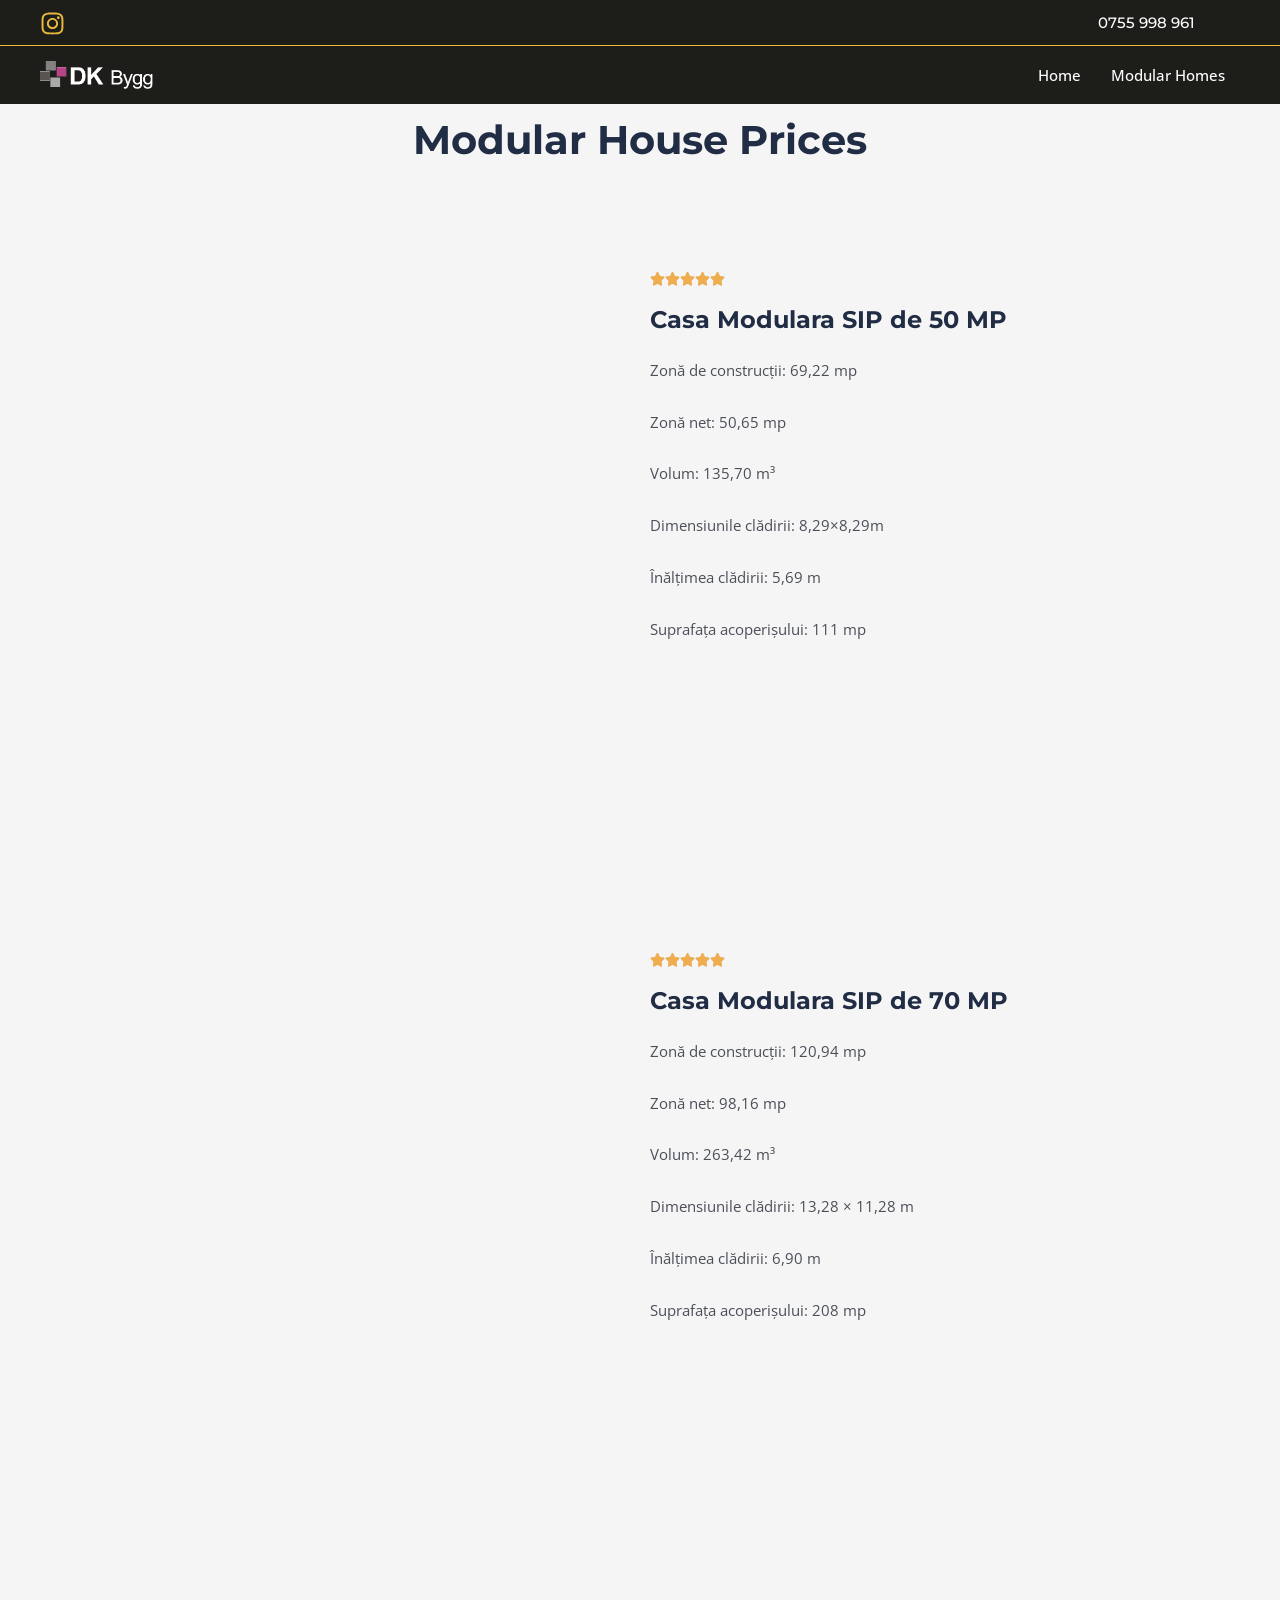
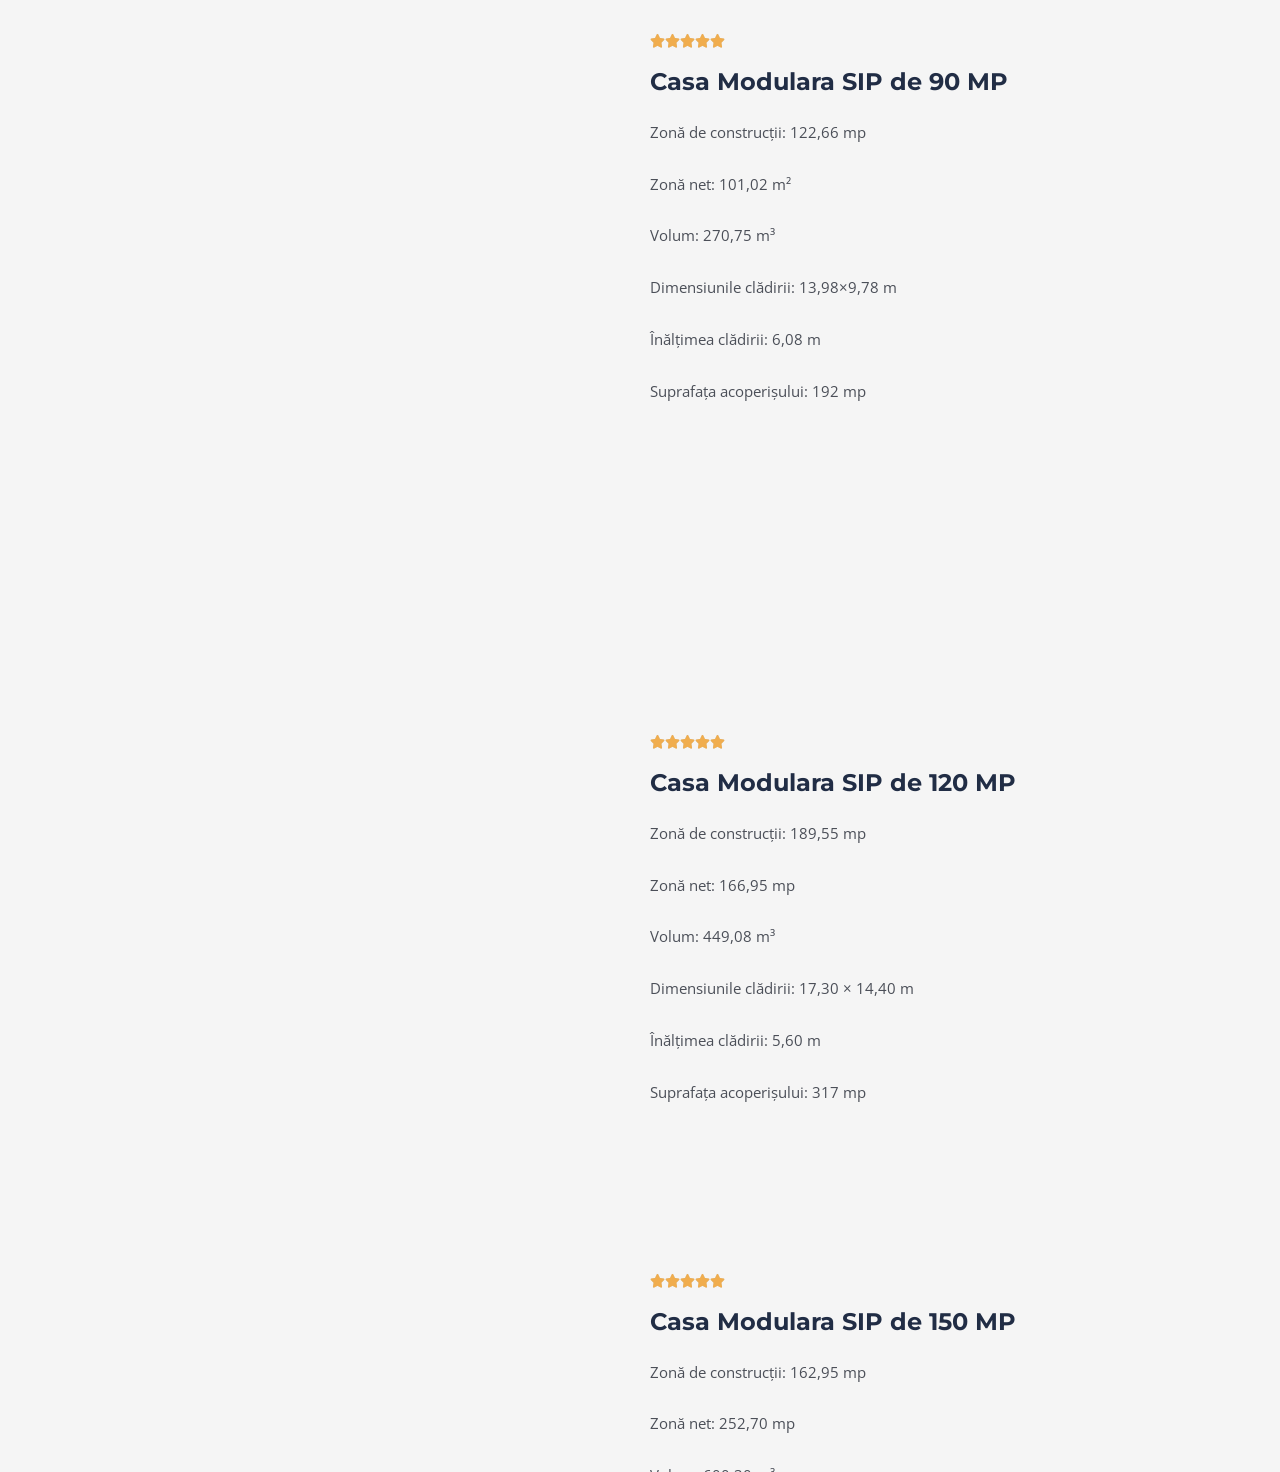
==== modular-houses.html @ d51cbcbc "initial commit" ====
<!DOCTYPE html>
<html lang="ro-RO">

<!-- Mirrored from mtyquartier.ro/case-modulare/ by HTTrack Website Copier/3.x [XR&CO'2014], Fri, 03 Nov 2023 19:56:21 GMT -->
<!-- Added by HTTrack --><meta http-equiv="content-type" content="text/html;charset=UTF-8" /><!-- /Added by HTTrack -->
<head>
<meta charset="UTF-8">
<meta name="viewport" content="width=device-width, initial-scale=1">
	 <link rel="profile" href="https://gmpg.org/xfn/11"> 
	 <meta name='robots' content='index, follow, max-image-preview:large, max-snippet:-1, max-video-preview:-1' />

	<!-- This site is optimized with the Yoast SEO plugin v21.4 - https://yoast.com/wordpress/plugins/seo/ -->
	<title>Case Modulare - MTY Quartier</title>
	<meta name="description" content="Vrei casa ta? Cu costuri mici, rezistenta, ecologica si gata in mai putin de 30 zile? Contacteaza-ne pe MTY Quartier si cere o oferta!" />
	<link rel="canonical" href="index.html" />
	<meta property="og:locale" content="ro_RO" />
	<meta property="og:type" content="article" />
	<meta property="og:title" content="Case Modulare - MTY Quartier" />
	<meta property="og:description" content="Vrei casa ta? Cu costuri mici, rezistenta, ecologica si gata in mai putin de 30 zile? Contacteaza-ne pe MTY Quartier si cere o oferta!" />
	<meta property="og:url" content="index.html" />
	<meta property="og:site_name" content="MTY Quartier" />
	<meta property="article:publisher" content="https://www.facebook.com/mtyquartier/" />
	<meta property="article:modified_time" content="2023-10-23T11:17:00+00:00" />
	<meta property="og:image" content="wp-content/uploads/2023/08/lands2g.png" />
	<meta name="twitter:card" content="summary_large_image" />
	<meta name="twitter:label1" content="Timp estimat pentru citire" />
	<meta name="twitter:data1" content="3 minute" />
	<script type="application/ld+json" class="yoast-schema-graph">{"@context":"https://schema.org","@graph":[{"@type":"WebPage","@id":"https://mtyquartier.ro/case-modulare/","url":"https://mtyquartier.ro/case-modulare/","name":"Case Modulare - MTY Quartier","isPartOf":{"@id":"https://mtyquartier.ro/#website"},"primaryImageOfPage":{"@id":"https://mtyquartier.ro/case-modulare/#primaryimage"},"image":{"@id":"https://mtyquartier.ro/case-modulare/#primaryimage"},"thumbnailUrl":"http://mtyquartier.ro/wp-content/uploads/2023/08/lands2g.png","datePublished":"2023-08-24T13:06:09+00:00","dateModified":"2023-10-23T11:17:00+00:00","description":"Vrei casa ta? Cu costuri mici, rezistenta, ecologica si gata in mai putin de 30 zile? Contacteaza-ne pe MTY Quartier si cere o oferta!","breadcrumb":{"@id":"https://mtyquartier.ro/case-modulare/#breadcrumb"},"inLanguage":"ro-RO","potentialAction":[{"@type":"ReadAction","target":["https://mtyquartier.ro/case-modulare/"]}]},{"@type":"ImageObject","inLanguage":"ro-RO","@id":"https://mtyquartier.ro/case-modulare/#primaryimage","url":"http://mtyquartier.ro/wp-content/uploads/2023/08/lands2g.png","contentUrl":"http://mtyquartier.ro/wp-content/uploads/2023/08/lands2g.png"},{"@type":"BreadcrumbList","@id":"https://mtyquartier.ro/case-modulare/#breadcrumb","itemListElement":[{"@type":"ListItem","position":1,"name":"Prima pagină","item":"https://mtyquartier.ro/"},{"@type":"ListItem","position":2,"name":"Case Modulare"}]},{"@type":"WebSite","@id":"https://mtyquartier.ro/#website","url":"https://mtyquartier.ro/","name":"MTY Quartier","description":"Case modulare SIP","publisher":{"@id":"https://mtyquartier.ro/#organization"},"potentialAction":[{"@type":"SearchAction","target":{"@type":"EntryPoint","urlTemplate":"https://mtyquartier.ro/?s={search_term_string}"},"query-input":"required name=search_term_string"}],"inLanguage":"ro-RO"},{"@type":"Organization","@id":"https://mtyquartier.ro/#organization","name":"MTY Quartier","url":"https://mtyquartier.ro/","logo":{"@type":"ImageObject","inLanguage":"ro-RO","@id":"https://mtyquartier.ro/#/schema/logo/image/","url":"http://mtyquartier.ro/wp-content/uploads/2023/06/logo-negru-prezentare.png","contentUrl":"http://mtyquartier.ro/wp-content/uploads/2023/06/logo-negru-prezentare.png","width":1280,"height":1280,"caption":"MTY Quartier"},"image":{"@id":"https://mtyquartier.ro/#/schema/logo/image/"},"sameAs":["https://www.facebook.com/mtyquartier/","https://www.instagram.com/mtyquartier","https://www.tiktok.com/@mtyquartier"]}]}</script>
	<!-- / Yoast SEO plugin. -->


<link rel='dns-prefetch' href='http://fonts.googleapis.com/' />
<link rel="alternate" type="application/rss+xml" title="MTY Quartier &raquo; Flux" href="../feed/index.html" />
<link rel="alternate" type="application/rss+xml" title="MTY Quartier &raquo; Flux comentarii" href="../comments/feed/index.html" />
<script>
window._wpemojiSettings = {"baseUrl":"https:\/\/s.w.org\/images\/core\/emoji\/14.0.0\/72x72\/","ext":".png","svgUrl":"https:\/\/s.w.org\/images\/core\/emoji\/14.0.0\/svg\/","svgExt":".svg","source":{"concatemoji":"https:\/\/mtyquartier.ro\/wp-includes\/js\/wp-emoji-release.min.js?ver=6.3.2"}};
/*! This file is auto-generated */
!function(i,n){var o,s,e;function c(e){try{var t={supportTests:e,timestamp:(new Date).valueOf()};sessionStorage.setItem(o,JSON.stringify(t))}catch(e){}}function p(e,t,n){e.clearRect(0,0,e.canvas.width,e.canvas.height),e.fillText(t,0,0);var t=new Uint32Array(e.getImageData(0,0,e.canvas.width,e.canvas.height).data),r=(e.clearRect(0,0,e.canvas.width,e.canvas.height),e.fillText(n,0,0),new Uint32Array(e.getImageData(0,0,e.canvas.width,e.canvas.height).data));return t.every(function(e,t){return e===r[t]})}function u(e,t,n){switch(t){case"flag":return n(e,"\ud83c\udff3\ufe0f\u200d\u26a7\ufe0f","\ud83c\udff3\ufe0f\u200b\u26a7\ufe0f")?!1:!n(e,"\ud83c\uddfa\ud83c\uddf3","\ud83c\uddfa\u200b\ud83c\uddf3")&&!n(e,"\ud83c\udff4\udb40\udc67\udb40\udc62\udb40\udc65\udb40\udc6e\udb40\udc67\udb40\udc7f","\ud83c\udff4\u200b\udb40\udc67\u200b\udb40\udc62\u200b\udb40\udc65\u200b\udb40\udc6e\u200b\udb40\udc67\u200b\udb40\udc7f");case"emoji":return!n(e,"\ud83e\udef1\ud83c\udffb\u200d\ud83e\udef2\ud83c\udfff","\ud83e\udef1\ud83c\udffb\u200b\ud83e\udef2\ud83c\udfff")}return!1}function f(e,t,n){var r="undefined"!=typeof WorkerGlobalScope&&self instanceof WorkerGlobalScope?new OffscreenCanvas(300,150):i.createElement("canvas"),a=r.getContext("2d",{willReadFrequently:!0}),o=(a.textBaseline="top",a.font="600 32px Arial",{});return e.forEach(function(e){o[e]=t(a,e,n)}),o}function t(e){var t=i.createElement("script");t.src=e,t.defer=!0,i.head.appendChild(t)}"undefined"!=typeof Promise&&(o="wpEmojiSettingsSupports",s=["flag","emoji"],n.supports={everything:!0,everythingExceptFlag:!0},e=new Promise(function(e){i.addEventListener("DOMContentLoaded",e,{once:!0})}),new Promise(function(t){var n=function(){try{var e=JSON.parse(sessionStorage.getItem(o));if("object"==typeof e&&"number"==typeof e.timestamp&&(new Date).valueOf()<e.timestamp+604800&&"object"==typeof e.supportTests)return e.supportTests}catch(e){}return null}();if(!n){if("undefined"!=typeof Worker&&"undefined"!=typeof OffscreenCanvas&&"undefined"!=typeof URL&&URL.createObjectURL&&"undefined"!=typeof Blob)try{var e="postMessage("+f.toString()+"("+[JSON.stringify(s),u.toString(),p.toString()].join(",")+"));",r=new Blob([e],{type:"text/javascript"}),a=new Worker(URL.createObjectURL(r),{name:"wpTestEmojiSupports"});return void(a.onmessage=function(e){c(n=e.data),a.terminate(),t(n)})}catch(e){}c(n=f(s,u,p))}t(n)}).then(function(e){for(var t in e)n.supports[t]=e[t],n.supports.everything=n.supports.everything&&n.supports[t],"flag"!==t&&(n.supports.everythingExceptFlag=n.supports.everythingExceptFlag&&n.supports[t]);n.supports.everythingExceptFlag=n.supports.everythingExceptFlag&&!n.supports.flag,n.DOMReady=!1,n.readyCallback=function(){n.DOMReady=!0}}).then(function(){return e}).then(function(){var e;n.supports.everything||(n.readyCallback(),(e=n.source||{}).concatemoji?t(e.concatemoji):e.wpemoji&&e.twemoji&&(t(e.twemoji),t(e.wpemoji)))}))}((window,document),window._wpemojiSettings);
</script>
<style>
img.wp-smiley,
img.emoji {
	display: inline !important;
	border: none !important;
	box-shadow: none !important;
	height: 1em !important;
	width: 1em !important;
	margin: 0 0.07em !important;
	vertical-align: -0.1em !important;
	background: none !important;
	padding: 0 !important;
}
</style>
	<link rel='stylesheet' id='astra-theme-css-css' href='wp-content/themes/astra/assets/css/minified/main.min31a4.css?ver=4.1.5' media='all' />
<style id='astra-theme-css-inline-css'>
.ast-no-sidebar .entry-content .alignfull {margin-left: calc( -50vw + 50%);margin-right: calc( -50vw + 50%);max-width: 100vw;width: 100vw;}.ast-no-sidebar .entry-content .alignwide {margin-left: calc(-41vw + 50%);margin-right: calc(-41vw + 50%);max-width: unset;width: unset;}.ast-no-sidebar .entry-content .alignfull .alignfull,.ast-no-sidebar .entry-content .alignfull .alignwide,.ast-no-sidebar .entry-content .alignwide .alignfull,.ast-no-sidebar .entry-content .alignwide .alignwide,.ast-no-sidebar .entry-content .wp-block-column .alignfull,.ast-no-sidebar .entry-content .wp-block-column .alignwide{width: 100%;margin-left: auto;margin-right: auto;}.wp-block-gallery,.blocks-gallery-grid {margin: 0;}.wp-block-separator {max-width: 100px;}.wp-block-separator.is-style-wide,.wp-block-separator.is-style-dots {max-width: none;}.entry-content .has-2-columns .wp-block-column:first-child {padding-right: 10px;}.entry-content .has-2-columns .wp-block-column:last-child {padding-left: 10px;}@media (max-width: 782px) {.entry-content .wp-block-columns .wp-block-column {flex-basis: 100%;}.entry-content .has-2-columns .wp-block-column:first-child {padding-right: 0;}.entry-content .has-2-columns .wp-block-column:last-child {padding-left: 0;}}body .entry-content .wp-block-latest-posts {margin-left: 0;}body .entry-content .wp-block-latest-posts li {list-style: none;}.ast-no-sidebar .ast-container .entry-content .wp-block-latest-posts {margin-left: 0;}.ast-header-break-point .entry-content .alignwide {margin-left: auto;margin-right: auto;}.entry-content .blocks-gallery-item img {margin-bottom: auto;}.wp-block-pullquote {border-top: 4px solid #555d66;border-bottom: 4px solid #555d66;color: #40464d;}:root{--ast-container-default-xlg-padding:6.67em;--ast-container-default-lg-padding:5.67em;--ast-container-default-slg-padding:4.34em;--ast-container-default-md-padding:3.34em;--ast-container-default-sm-padding:6.67em;--ast-container-default-xs-padding:2.4em;--ast-container-default-xxs-padding:1.4em;--ast-code-block-background:#EEEEEE;--ast-comment-inputs-background:#FAFAFA;}html{font-size:93.75%;}a,.page-title{color:var(--ast-global-color-5);}a:hover,a:focus{color:var(--ast-global-color-1);}body,button,input,select,textarea,.ast-button,.ast-custom-button{font-family:'Open Sans',sans-serif;font-weight:400;font-size:15px;font-size:1rem;}blockquote{color:var(--ast-global-color-3);}h1,.entry-content h1,h2,.entry-content h2,h3,.entry-content h3,h4,.entry-content h4,h5,.entry-content h5,h6,.entry-content h6,.site-title,.site-title a{font-family:'Montserrat',sans-serif;font-weight:700;}.site-title{font-size:35px;font-size:2.3333333333333rem;display:none;}header .custom-logo-link img{max-width:115px;}.astra-logo-svg{width:115px;}.site-header .site-description{font-size:15px;font-size:1rem;display:none;}.entry-title{font-size:30px;font-size:2rem;}h1,.entry-content h1{font-size:90px;font-size:6rem;font-weight:700;font-family:'Montserrat',sans-serif;text-transform:uppercase;}h2,.entry-content h2{font-size:40px;font-size:2.6666666666667rem;font-weight:700;font-family:'Montserrat',sans-serif;}h3,.entry-content h3{font-size:24px;font-size:1.6rem;font-weight:700;font-family:'Montserrat',sans-serif;}h4,.entry-content h4{font-size:20px;font-size:1.3333333333333rem;font-weight:700;font-family:'Montserrat',sans-serif;}h5,.entry-content h5{font-size:18px;font-size:1.2rem;font-weight:700;font-family:'Montserrat',sans-serif;}h6,.entry-content h6{font-size:15px;font-size:1rem;font-weight:700;font-family:'Montserrat',sans-serif;}::selection{background-color:var(--ast-global-color-0);color:#000000;}body,h1,.entry-title a,.entry-content h1,h2,.entry-content h2,h3,.entry-content h3,h4,.entry-content h4,h5,.entry-content h5,h6,.entry-content h6{color:var(--ast-global-color-3);}.tagcloud a:hover,.tagcloud a:focus,.tagcloud a.current-item{color:#000000;border-color:var(--ast-global-color-5);background-color:var(--ast-global-color-5);}input:focus,input[type="text"]:focus,input[type="email"]:focus,input[type="url"]:focus,input[type="password"]:focus,input[type="reset"]:focus,input[type="search"]:focus,textarea:focus{border-color:var(--ast-global-color-5);}input[type="radio"]:checked,input[type=reset],input[type="checkbox"]:checked,input[type="checkbox"]:hover:checked,input[type="checkbox"]:focus:checked,input[type=range]::-webkit-slider-thumb{border-color:var(--ast-global-color-5);background-color:var(--ast-global-color-5);box-shadow:none;}.site-footer a:hover + .post-count,.site-footer a:focus + .post-count{background:var(--ast-global-color-5);border-color:var(--ast-global-color-5);}.single .nav-links .nav-previous,.single .nav-links .nav-next{color:var(--ast-global-color-5);}.entry-meta,.entry-meta *{line-height:1.45;color:var(--ast-global-color-5);}.entry-meta a:hover,.entry-meta a:hover *,.entry-meta a:focus,.entry-meta a:focus *,.page-links > .page-link,.page-links .page-link:hover,.post-navigation a:hover{color:var(--ast-global-color-1);}#cat option,.secondary .calendar_wrap thead a,.secondary .calendar_wrap thead a:visited{color:var(--ast-global-color-5);}.secondary .calendar_wrap #today,.ast-progress-val span{background:var(--ast-global-color-5);}.secondary a:hover + .post-count,.secondary a:focus + .post-count{background:var(--ast-global-color-5);border-color:var(--ast-global-color-5);}.calendar_wrap #today > a{color:#000000;}.page-links .page-link,.single .post-navigation a{color:var(--ast-global-color-5);}.ast-archive-title{color:var(--ast-global-color-2);}.widget-title{font-size:21px;font-size:1.4rem;color:var(--ast-global-color-2);}a:focus-visible,.ast-menu-toggle:focus-visible,.site .skip-link:focus-visible,.wp-block-loginout input:focus-visible,.wp-block-search.wp-block-search__button-inside .wp-block-search__inside-wrapper,.ast-header-navigation-arrow:focus-visible{outline-style:dotted;outline-color:inherit;outline-width:thin;border-color:transparent;}input:focus,input[type="text"]:focus,input[type="email"]:focus,input[type="url"]:focus,input[type="password"]:focus,input[type="reset"]:focus,input[type="search"]:focus,textarea:focus,.wp-block-search__input:focus,[data-section="section-header-mobile-trigger"] .ast-button-wrap .ast-mobile-menu-trigger-minimal:focus,.ast-mobile-popup-drawer.active .menu-toggle-close:focus,.woocommerce-ordering select.orderby:focus,#ast-scroll-top:focus,.woocommerce a.add_to_cart_button:focus,.woocommerce .button.single_add_to_cart_button:focus{border-style:dotted;border-color:inherit;border-width:thin;outline-color:transparent;}.site-logo-img img{ transition:all 0.2s linear;}.ast-page-builder-template .hentry {margin: 0;}.ast-page-builder-template .site-content > .ast-container {max-width: 100%;padding: 0;}.ast-page-builder-template .site-content #primary {padding: 0;margin: 0;}.ast-page-builder-template .no-results {text-align: center;margin: 4em auto;}.ast-page-builder-template .ast-pagination {padding: 2em;}.ast-page-builder-template .entry-header.ast-no-title.ast-no-thumbnail {margin-top: 0;}.ast-page-builder-template .entry-header.ast-header-without-markup {margin-top: 0;margin-bottom: 0;}.ast-page-builder-template .entry-header.ast-no-title.ast-no-meta {margin-bottom: 0;}.ast-page-builder-template.single .post-navigation {padding-bottom: 2em;}.ast-page-builder-template.single-post .site-content > .ast-container {max-width: 100%;}.ast-page-builder-template .entry-header {margin-top: 4em;margin-left: auto;margin-right: auto;padding-left: 20px;padding-right: 20px;}.single.ast-page-builder-template .entry-header {padding-left: 20px;padding-right: 20px;}.ast-page-builder-template .ast-archive-description {margin: 4em auto 0;padding-left: 20px;padding-right: 20px;}@media (max-width:921px){#ast-desktop-header{display:none;}}@media (min-width:921px){#ast-mobile-header{display:none;}}.wp-block-buttons.aligncenter{justify-content:center;}@media (max-width:921px){.ast-theme-transparent-header #primary,.ast-theme-transparent-header #secondary{padding:0;}}@media (max-width:921px){.ast-plain-container.ast-no-sidebar #primary{padding:0;}}.ast-plain-container.ast-no-sidebar #primary{margin-top:0;margin-bottom:0;}@media (min-width:1200px){.wp-block-group .has-background{padding:20px;}}@media (min-width:1200px){.wp-block-cover-image.alignwide .wp-block-cover__inner-container,.wp-block-cover.alignwide .wp-block-cover__inner-container,.wp-block-cover-image.alignfull .wp-block-cover__inner-container,.wp-block-cover.alignfull .wp-block-cover__inner-container{width:100%;}}.wp-block-columns{margin-bottom:unset;}.wp-block-image.size-full{margin:2rem 0;}.wp-block-separator.has-background{padding:0;}.wp-block-gallery{margin-bottom:1.6em;}.wp-block-group{padding-top:4em;padding-bottom:4em;}.wp-block-group__inner-container .wp-block-columns:last-child,.wp-block-group__inner-container :last-child,.wp-block-table table{margin-bottom:0;}.blocks-gallery-grid{width:100%;}.wp-block-navigation-link__content{padding:5px 0;}.wp-block-group .wp-block-group .has-text-align-center,.wp-block-group .wp-block-column .has-text-align-center{max-width:100%;}.has-text-align-center{margin:0 auto;}@media (max-width:1200px){.wp-block-group{padding:3em;}.wp-block-group .wp-block-group{padding:1.5em;}.wp-block-columns,.wp-block-column{margin:1rem 0;}}@media (min-width:921px){.wp-block-columns .wp-block-group{padding:2em;}}@media (max-width:544px){.wp-block-cover-image .wp-block-cover__inner-container,.wp-block-cover .wp-block-cover__inner-container{width:unset;}.wp-block-cover,.wp-block-cover-image{padding:2em 0;}.wp-block-group,.wp-block-cover{padding:2em;}.wp-block-media-text__media img,.wp-block-media-text__media video{width:unset;max-width:100%;}.wp-block-media-text.has-background .wp-block-media-text__content{padding:1em;}}.wp-block-image.aligncenter{margin-left:auto;margin-right:auto;}.wp-block-table.aligncenter{margin-left:auto;margin-right:auto;}@media (min-width:544px){.entry-content .wp-block-media-text.has-media-on-the-right .wp-block-media-text__content{padding:0 8% 0 0;}.entry-content .wp-block-media-text .wp-block-media-text__content{padding:0 0 0 8%;}.ast-plain-container .site-content .entry-content .has-custom-content-position.is-position-bottom-left > *,.ast-plain-container .site-content .entry-content .has-custom-content-position.is-position-bottom-right > *,.ast-plain-container .site-content .entry-content .has-custom-content-position.is-position-top-left > *,.ast-plain-container .site-content .entry-content .has-custom-content-position.is-position-top-right > *,.ast-plain-container .site-content .entry-content .has-custom-content-position.is-position-center-right > *,.ast-plain-container .site-content .entry-content .has-custom-content-position.is-position-center-left > *{margin:0;}}@media (max-width:544px){.entry-content .wp-block-media-text .wp-block-media-text__content{padding:8% 0;}.wp-block-media-text .wp-block-media-text__media img{width:auto;max-width:100%;}}.wp-block-button.is-style-outline .wp-block-button__link{border-color:var(--ast-global-color-0);border-top-width:0;border-right-width:0;border-bottom-width:0;border-left-width:0;}div.wp-block-button.is-style-outline > .wp-block-button__link:not(.has-text-color),div.wp-block-button.wp-block-button__link.is-style-outline:not(.has-text-color){color:var(--ast-global-color-0);}.wp-block-button.is-style-outline .wp-block-button__link:hover,div.wp-block-button.is-style-outline .wp-block-button__link:focus,div.wp-block-button.is-style-outline > .wp-block-button__link:not(.has-text-color):hover,div.wp-block-button.wp-block-button__link.is-style-outline:not(.has-text-color):hover{color:var(--ast-global-color-2);background-color:var(--ast-global-color-1);border-color:var(--ast-global-color-1);}.post-page-numbers.current .page-link,.ast-pagination .page-numbers.current{color:#000000;border-color:var(--ast-global-color-0);background-color:var(--ast-global-color-0);border-radius:2px;}@media (min-width:544px){.entry-content > .alignleft{margin-right:20px;}.entry-content > .alignright{margin-left:20px;}}.wp-block-button.is-style-outline .wp-block-button__link{border-top-width:0;border-right-width:0;border-bottom-width:0;border-left-width:0;}h1.widget-title{font-weight:700;}h2.widget-title{font-weight:700;}h3.widget-title{font-weight:700;}@media (max-width:921px){.ast-separate-container #primary,.ast-separate-container #secondary{padding:1.5em 0;}#primary,#secondary{padding:1.5em 0;margin:0;}.ast-left-sidebar #content > .ast-container{display:flex;flex-direction:column-reverse;width:100%;}.ast-separate-container .ast-article-post,.ast-separate-container .ast-article-single{padding:1.5em 2.14em;}.ast-author-box img.avatar{margin:20px 0 0 0;}}@media (min-width:922px){.ast-separate-container.ast-right-sidebar #primary,.ast-separate-container.ast-left-sidebar #primary{border:0;}.search-no-results.ast-separate-container #primary{margin-bottom:4em;}}.elementor-button-wrapper .elementor-button{border-style:solid;text-decoration:none;border-top-width:0;border-right-width:0;border-left-width:0;border-bottom-width:0;}body .elementor-button.elementor-size-sm,body .elementor-button.elementor-size-xs,body .elementor-button.elementor-size-md,body .elementor-button.elementor-size-lg,body .elementor-button.elementor-size-xl,body .elementor-button{border-top-left-radius:0;border-top-right-radius:0;border-bottom-right-radius:0;border-bottom-left-radius:0;padding-top:15px;padding-right:45px;padding-bottom:15px;padding-left:45px;}.elementor-button-wrapper .elementor-button{border-color:var(--ast-global-color-0);background-color:var(--ast-global-color-0);}.elementor-button-wrapper .elementor-button:hover,.elementor-button-wrapper .elementor-button:focus{color:var(--ast-global-color-2);background-color:var(--ast-global-color-1);border-color:var(--ast-global-color-1);}.wp-block-button .wp-block-button__link ,.elementor-button-wrapper .elementor-button,.elementor-button-wrapper .elementor-button:visited{color:var(--ast-global-color-2);}.elementor-button-wrapper .elementor-button{font-weight:500;line-height:1em;text-transform:uppercase;}.wp-block-button .wp-block-button__link:hover,.wp-block-button .wp-block-button__link:focus{color:var(--ast-global-color-2);background-color:var(--ast-global-color-1);border-color:var(--ast-global-color-1);}.wp-block-button .wp-block-button__link{border-top-width:0;border-right-width:0;border-left-width:0;border-bottom-width:0;border-color:var(--ast-global-color-0);background-color:var(--ast-global-color-0);color:var(--ast-global-color-2);font-family:inherit;font-weight:500;line-height:1em;text-transform:uppercase;border-top-left-radius:0;border-top-right-radius:0;border-bottom-right-radius:0;border-bottom-left-radius:0;padding-top:15px;padding-right:45px;padding-bottom:15px;padding-left:45px;}.menu-toggle,button,.ast-button,.ast-custom-button,.button,input#submit,input[type="button"],input[type="submit"],input[type="reset"],form[CLASS*="wp-block-search__"].wp-block-search .wp-block-search__inside-wrapper .wp-block-search__button,body .wp-block-file .wp-block-file__button{border-style:solid;border-top-width:0;border-right-width:0;border-left-width:0;border-bottom-width:0;color:var(--ast-global-color-2);border-color:var(--ast-global-color-0);background-color:var(--ast-global-color-0);padding-top:15px;padding-right:45px;padding-bottom:15px;padding-left:45px;font-family:inherit;font-weight:500;line-height:1em;text-transform:uppercase;border-top-left-radius:0;border-top-right-radius:0;border-bottom-right-radius:0;border-bottom-left-radius:0;}button:focus,.menu-toggle:hover,button:hover,.ast-button:hover,.ast-custom-button:hover .button:hover,.ast-custom-button:hover ,input[type=reset]:hover,input[type=reset]:focus,input#submit:hover,input#submit:focus,input[type="button"]:hover,input[type="button"]:focus,input[type="submit"]:hover,input[type="submit"]:focus,form[CLASS*="wp-block-search__"].wp-block-search .wp-block-search__inside-wrapper .wp-block-search__button:hover,form[CLASS*="wp-block-search__"].wp-block-search .wp-block-search__inside-wrapper .wp-block-search__button:focus,body .wp-block-file .wp-block-file__button:hover,body .wp-block-file .wp-block-file__button:focus{color:var(--ast-global-color-2);background-color:var(--ast-global-color-1);border-color:var(--ast-global-color-1);}@media (max-width:921px){.ast-mobile-header-stack .main-header-bar .ast-search-menu-icon{display:inline-block;}.ast-header-break-point.ast-header-custom-item-outside .ast-mobile-header-stack .main-header-bar .ast-search-icon{margin:0;}.ast-comment-avatar-wrap img{max-width:2.5em;}.ast-separate-container .ast-comment-list li.depth-1{padding:1.5em 2.14em;}.ast-separate-container .comment-respond{padding:2em 2.14em;}.ast-comment-meta{padding:0 1.8888em 1.3333em;}}@media (min-width:544px){.ast-container{max-width:100%;}}@media (max-width:544px){.ast-separate-container .ast-article-post,.ast-separate-container .ast-article-single,.ast-separate-container .comments-title,.ast-separate-container .ast-archive-description{padding:1.5em 1em;}.ast-separate-container #content .ast-container{padding-left:0.54em;padding-right:0.54em;}.ast-separate-container .ast-comment-list li.depth-1{padding:1.5em 1em;margin-bottom:1.5em;}.ast-separate-container .ast-comment-list .bypostauthor{padding:.5em;}.ast-search-menu-icon.ast-dropdown-active .search-field{width:170px;}}body,.ast-separate-container{background-color:var(--ast-global-color-4);;background-image:none;;}.entry-content > .wp-block-group,.entry-content > .wp-block-media-text,.entry-content > .wp-block-cover,.entry-content > .wp-block-columns{max-width:58em;width:calc(100% - 4em);margin-left:auto;margin-right:auto;}.entry-content [class*="__inner-container"] > .alignfull{max-width:100%;margin-left:0;margin-right:0;}.entry-content [class*="__inner-container"] > *:not(.alignwide):not(.alignfull):not(.alignleft):not(.alignright){margin-left:auto;margin-right:auto;}.entry-content [class*="__inner-container"] > *:not(.alignwide):not(p):not(.alignfull):not(.alignleft):not(.alignright):not(.is-style-wide):not(iframe){max-width:50rem;width:100%;}@media (min-width:921px){.entry-content > .wp-block-group.alignwide.has-background,.entry-content > .wp-block-group.alignfull.has-background,.entry-content > .wp-block-cover.alignwide,.entry-content > .wp-block-cover.alignfull,.entry-content > .wp-block-columns.has-background.alignwide,.entry-content > .wp-block-columns.has-background.alignfull{margin-top:0;margin-bottom:0;padding:6em 4em;}.entry-content > .wp-block-columns.has-background{margin-bottom:0;}}@media (min-width:1200px){.entry-content .alignfull p{max-width:1200px;}.entry-content .alignfull{max-width:100%;width:100%;}.ast-page-builder-template .entry-content .alignwide,.entry-content [class*="__inner-container"] > .alignwide{max-width:1200px;margin-left:0;margin-right:0;}.entry-content .alignfull [class*="__inner-container"] > .alignwide{max-width:80rem;}}@media (min-width:545px){.site-main .entry-content > .alignwide{margin:0 auto;}.wp-block-group.has-background,.entry-content > .wp-block-cover,.entry-content > .wp-block-columns.has-background{padding:4em;margin-top:0;margin-bottom:0;}.entry-content .wp-block-media-text.alignfull .wp-block-media-text__content,.entry-content .wp-block-media-text.has-background .wp-block-media-text__content{padding:0 8%;}}@media (max-width:921px){.site-title{display:none;}.site-header .site-description{display:none;}.entry-title{font-size:30px;}h1,.entry-content h1{font-size:60px;}h2,.entry-content h2{font-size:35px;}h3,.entry-content h3{font-size:22px;}}@media (max-width:544px){.site-title{display:none;}.site-header .site-description{display:none;}.entry-title{font-size:30px;}h1,.entry-content h1{font-size:35px;}h2,.entry-content h2{font-size:30px;}h3,.entry-content h3{font-size:20px;}header .custom-logo-link img,.ast-header-break-point .site-branding img,.ast-header-break-point .custom-logo-link img{max-width:80px;}.astra-logo-svg{width:80px;}.ast-header-break-point .site-logo-img .custom-mobile-logo-link img{max-width:80px;}}@media (max-width:921px){html{font-size:85.5%;}}@media (max-width:544px){html{font-size:85.5%;}}@media (min-width:922px){.ast-container{max-width:1240px;}}@media (min-width:922px){.site-content .ast-container{display:flex;}}@media (max-width:921px){.site-content .ast-container{flex-direction:column;}}@media (min-width:922px){.main-header-menu .sub-menu .menu-item.ast-left-align-sub-menu:hover > .sub-menu,.main-header-menu .sub-menu .menu-item.ast-left-align-sub-menu.focus > .sub-menu{margin-left:-0px;}}.wp-block-search {margin-bottom: 20px;}.wp-block-site-tagline {margin-top: 20px;}form.wp-block-search .wp-block-search__input,.wp-block-search.wp-block-search__button-inside .wp-block-search__inside-wrapper {border-color: #eaeaea;background: #fafafa;}.wp-block-search.wp-block-search__button-inside .wp-block-search__inside-wrapper .wp-block-search__input:focus,.wp-block-loginout input:focus {outline: thin dotted;}.wp-block-loginout input:focus {border-color: transparent;} form.wp-block-search .wp-block-search__inside-wrapper .wp-block-search__input {padding: 12px;}form.wp-block-search .wp-block-search__button svg {fill: currentColor;width: 20px;height: 20px;}.wp-block-loginout p label {display: block;}.wp-block-loginout p:not(.login-remember):not(.login-submit) input {width: 100%;}.wp-block-loginout .login-remember input {width: 1.1rem;height: 1.1rem;margin: 0 5px 4px 0;vertical-align: middle;}blockquote,cite {font-style: initial;}.wp-block-file {display: flex;align-items: center;flex-wrap: wrap;justify-content: space-between;}.wp-block-pullquote {border: none;}.wp-block-pullquote blockquote::before {content: "\201D";font-family: "Helvetica",sans-serif;display: flex;transform: rotate( 180deg );font-size: 6rem;font-style: normal;line-height: 1;font-weight: bold;align-items: center;justify-content: center;}.has-text-align-right > blockquote::before {justify-content: flex-start;}.has-text-align-left > blockquote::before {justify-content: flex-end;}figure.wp-block-pullquote.is-style-solid-color blockquote {max-width: 100%;text-align: inherit;}blockquote {padding: 0 1.2em 1.2em;}.wp-block-button__link {border: 2px solid currentColor;}body .wp-block-file .wp-block-file__button {text-decoration: none;}ul.wp-block-categories-list.wp-block-categories,ul.wp-block-archives-list.wp-block-archives {list-style-type: none;}ul,ol {margin-left: 20px;}figure.alignright figcaption {text-align: right;}:root .has-ast-global-color-0-color{color:var(--ast-global-color-0);}:root .has-ast-global-color-0-background-color{background-color:var(--ast-global-color-0);}:root .wp-block-button .has-ast-global-color-0-color{color:var(--ast-global-color-0);}:root .wp-block-button .has-ast-global-color-0-background-color{background-color:var(--ast-global-color-0);}:root .has-ast-global-color-1-color{color:var(--ast-global-color-1);}:root .has-ast-global-color-1-background-color{background-color:var(--ast-global-color-1);}:root .wp-block-button .has-ast-global-color-1-color{color:var(--ast-global-color-1);}:root .wp-block-button .has-ast-global-color-1-background-color{background-color:var(--ast-global-color-1);}:root .has-ast-global-color-2-color{color:var(--ast-global-color-2);}:root .has-ast-global-color-2-background-color{background-color:var(--ast-global-color-2);}:root .wp-block-button .has-ast-global-color-2-color{color:var(--ast-global-color-2);}:root .wp-block-button .has-ast-global-color-2-background-color{background-color:var(--ast-global-color-2);}:root .has-ast-global-color-3-color{color:var(--ast-global-color-3);}:root .has-ast-global-color-3-background-color{background-color:var(--ast-global-color-3);}:root .wp-block-button .has-ast-global-color-3-color{color:var(--ast-global-color-3);}:root .wp-block-button .has-ast-global-color-3-background-color{background-color:var(--ast-global-color-3);}:root .has-ast-global-color-4-color{color:var(--ast-global-color-4);}:root .has-ast-global-color-4-background-color{background-color:var(--ast-global-color-4);}:root .wp-block-button .has-ast-global-color-4-color{color:var(--ast-global-color-4);}:root .wp-block-button .has-ast-global-color-4-background-color{background-color:var(--ast-global-color-4);}:root .has-ast-global-color-5-color{color:var(--ast-global-color-5);}:root .has-ast-global-color-5-background-color{background-color:var(--ast-global-color-5);}:root .wp-block-button .has-ast-global-color-5-color{color:var(--ast-global-color-5);}:root .wp-block-button .has-ast-global-color-5-background-color{background-color:var(--ast-global-color-5);}:root .has-ast-global-color-6-color{color:var(--ast-global-color-6);}:root .has-ast-global-color-6-background-color{background-color:var(--ast-global-color-6);}:root .wp-block-button .has-ast-global-color-6-color{color:var(--ast-global-color-6);}:root .wp-block-button .has-ast-global-color-6-background-color{background-color:var(--ast-global-color-6);}:root .has-ast-global-color-7-color{color:var(--ast-global-color-7);}:root .has-ast-global-color-7-background-color{background-color:var(--ast-global-color-7);}:root .wp-block-button .has-ast-global-color-7-color{color:var(--ast-global-color-7);}:root .wp-block-button .has-ast-global-color-7-background-color{background-color:var(--ast-global-color-7);}:root .has-ast-global-color-8-color{color:var(--ast-global-color-8);}:root .has-ast-global-color-8-background-color{background-color:var(--ast-global-color-8);}:root .wp-block-button .has-ast-global-color-8-color{color:var(--ast-global-color-8);}:root .wp-block-button .has-ast-global-color-8-background-color{background-color:var(--ast-global-color-8);}:root{--ast-global-color-0:#ffc03d;--ast-global-color-1:#f8b526;--ast-global-color-2:#212d45;--ast-global-color-3:#4b4f58;--ast-global-color-4:#F5F5F5;--ast-global-color-5:#FFFFFF;--ast-global-color-6:#F2F5F7;--ast-global-color-7:#424242;--ast-global-color-8:#000000;}:root {--ast-border-color : #dddddd;}.ast-single-entry-banner {-js-display: flex;display: flex;flex-direction: column;justify-content: center;text-align: center;position: relative;background: #eeeeee;}.ast-single-entry-banner[data-banner-layout="layout-1"] {max-width: 1200px;background: inherit;padding: 20px 0;}.ast-single-entry-banner[data-banner-width-type="custom"] {margin: 0 auto;width: 100%;}.ast-single-entry-banner + .site-content .entry-header {margin-bottom: 0;}header.entry-header .entry-title{font-size:30px;font-size:2rem;}header.entry-header > *:not(:last-child){margin-bottom:10px;}.ast-archive-entry-banner {-js-display: flex;display: flex;flex-direction: column;justify-content: center;text-align: center;position: relative;background: #eeeeee;}.ast-archive-entry-banner[data-banner-width-type="custom"] {margin: 0 auto;width: 100%;}.ast-archive-entry-banner[data-banner-layout="layout-1"] {background: inherit;padding: 20px 0;text-align: left;}body.archive .ast-archive-description{max-width:1200px;width:100%;text-align:left;padding-top:3em;padding-right:3em;padding-bottom:3em;padding-left:3em;}body.archive .ast-archive-description .ast-archive-title,body.archive .ast-archive-description .ast-archive-title *{font-size:40px;font-size:2.6666666666667rem;}body.archive .ast-archive-description > *:not(:last-child){margin-bottom:10px;}@media (max-width:921px){body.archive .ast-archive-description{text-align:left;}}@media (max-width:544px){body.archive .ast-archive-description{text-align:left;}}.ast-breadcrumbs .trail-browse,.ast-breadcrumbs .trail-items,.ast-breadcrumbs .trail-items li{display:inline-block;margin:0;padding:0;border:none;background:inherit;text-indent:0;text-decoration:none;}.ast-breadcrumbs .trail-browse{font-size:inherit;font-style:inherit;font-weight:inherit;color:inherit;}.ast-breadcrumbs .trail-items{list-style:none;}.trail-items li::after{padding:0 0.3em;content:"\00bb";}.trail-items li:last-of-type::after{display:none;}h1,.entry-content h1,h2,.entry-content h2,h3,.entry-content h3,h4,.entry-content h4,h5,.entry-content h5,h6,.entry-content h6{color:var(--ast-global-color-2);}.entry-title a{color:var(--ast-global-color-2);}@media (max-width:921px){.ast-builder-grid-row-container.ast-builder-grid-row-tablet-3-firstrow .ast-builder-grid-row > *:first-child,.ast-builder-grid-row-container.ast-builder-grid-row-tablet-3-lastrow .ast-builder-grid-row > *:last-child{grid-column:1 / -1;}}@media (max-width:544px){.ast-builder-grid-row-container.ast-builder-grid-row-mobile-3-firstrow .ast-builder-grid-row > *:first-child,.ast-builder-grid-row-container.ast-builder-grid-row-mobile-3-lastrow .ast-builder-grid-row > *:last-child{grid-column:1 / -1;}}.ast-header-break-point .ast-has-mobile-header-logo .custom-logo-link {display: none;}.ast-header-break-point .ast-has-mobile-header-logo .custom-mobile-logo-link {display: inline-block;}.ast-header-break-point.ast-mobile-inherit-site-logo .ast-has-mobile-header-logo .custom-logo-link,.ast-header-break-point.ast-mobile-inherit-site-logo .ast-has-mobile-header-logo .astra-logo-svg {display: block;}.ast-builder-layout-element[data-section="title_tagline"]{display:flex;}@media (max-width:921px){.ast-header-break-point .ast-builder-layout-element[data-section="title_tagline"]{display:flex;}}@media (max-width:544px){.ast-header-break-point .ast-builder-layout-element[data-section="title_tagline"]{display:flex;}}[data-section*="section-hb-button-"] .menu-link{display:none;}.ast-header-button-1[data-section*="section-hb-button-"] .ast-builder-button-wrap .ast-custom-button{font-family:'Montserrat',sans-serif;}.ast-header-button-1 .ast-custom-button{color:#ffffff;background:#1d1d1a;}.ast-header-button-1[data-section="section-hb-button-1"]{display:flex;}@media (max-width:921px){.ast-header-break-point .ast-header-button-1[data-section="section-hb-button-1"]{display:flex;}}@media (max-width:544px){.ast-header-break-point .ast-header-button-1[data-section="section-hb-button-1"]{display:flex;}}.ast-builder-menu-1{font-family:inherit;font-weight:500;}.ast-builder-menu-1 .sub-menu,.ast-builder-menu-1 .inline-on-mobile .sub-menu{border-top-width:0;border-bottom-width:0;border-right-width:0;border-left-width:0;border-color:var(--ast-global-color-0);border-style:solid;}.ast-builder-menu-1 .main-header-menu > .menu-item > .sub-menu,.ast-builder-menu-1 .main-header-menu > .menu-item > .astra-full-megamenu-wrapper{margin-top:0;}.ast-desktop .ast-builder-menu-1 .main-header-menu > .menu-item > .sub-menu:before,.ast-desktop .ast-builder-menu-1 .main-header-menu > .menu-item > .astra-full-megamenu-wrapper:before{height:calc( 0px + 5px );}.ast-desktop .ast-builder-menu-1 .menu-item .sub-menu .menu-link{border-style:none;}@media (max-width:921px){.ast-header-break-point .ast-builder-menu-1 .menu-item.menu-item-has-children > .ast-menu-toggle{top:0;}.ast-builder-menu-1 .menu-item-has-children > .menu-link:after{content:unset;}.ast-builder-menu-1 .main-header-menu > .menu-item > .sub-menu,.ast-builder-menu-1 .main-header-menu > .menu-item > .astra-full-megamenu-wrapper{margin-top:0;}}@media (max-width:544px){.ast-header-break-point .ast-builder-menu-1 .menu-item.menu-item-has-children > .ast-menu-toggle{top:0;}.ast-builder-menu-1 .main-header-menu > .menu-item > .sub-menu,.ast-builder-menu-1 .main-header-menu > .menu-item > .astra-full-megamenu-wrapper{margin-top:0;}}.ast-builder-menu-1{display:flex;}@media (max-width:921px){.ast-header-break-point .ast-builder-menu-1{display:flex;}}@media (max-width:544px){.ast-header-break-point .ast-builder-menu-1{display:flex;}}.ast-builder-social-element:hover {color: #0274be;}.ast-social-stack-desktop .ast-builder-social-element,.ast-social-stack-tablet .ast-builder-social-element,.ast-social-stack-mobile .ast-builder-social-element {margin-top: 6px;margin-bottom: 6px;}.ast-social-color-type-official .ast-builder-social-element,.ast-social-color-type-official .social-item-label {color: var(--color);background-color: var(--background-color);}.header-social-inner-wrap.ast-social-color-type-official .ast-builder-social-element svg,.footer-social-inner-wrap.ast-social-color-type-official .ast-builder-social-element svg {fill: currentColor;}.social-show-label-true .ast-builder-social-element {width: auto;padding: 0 0.4em;}[data-section^="section-fb-social-icons-"] .footer-social-inner-wrap {text-align: center;}.ast-footer-social-wrap {width: 100%;}.ast-footer-social-wrap .ast-builder-social-element:first-child {margin-left: 0;}.ast-footer-social-wrap .ast-builder-social-element:last-child {margin-right: 0;}.ast-header-social-wrap .ast-builder-social-element:first-child {margin-left: 0;}.ast-header-social-wrap .ast-builder-social-element:last-child {margin-right: 0;}.ast-builder-social-element {line-height: 1;color: #3a3a3a;background: transparent;vertical-align: middle;transition: all 0.01s;margin-left: 6px;margin-right: 6px;justify-content: center;align-items: center;}.ast-builder-social-element {line-height: 1;color: #3a3a3a;background: transparent;vertical-align: middle;transition: all 0.01s;margin-left: 6px;margin-right: 6px;justify-content: center;align-items: center;}.ast-builder-social-element .social-item-label {padding-left: 6px;}.ast-header-social-1-wrap .ast-builder-social-element{margin-left:9.5px;margin-right:9.5px;}.ast-header-social-1-wrap .ast-builder-social-element svg{width:25px;height:25px;}.ast-header-social-1-wrap .ast-social-color-type-custom svg{fill:#eab83b;}.ast-header-social-1-wrap .ast-social-color-type-custom .ast-builder-social-element:hover{color:var(--ast-global-color-5);}.ast-header-social-1-wrap .ast-social-color-type-custom .ast-builder-social-element:hover svg{fill:var(--ast-global-color-5);}.ast-header-social-1-wrap .ast-social-color-type-custom .social-item-label{color:#eab83b;}.ast-header-social-1-wrap .ast-builder-social-element:hover .social-item-label{color:var(--ast-global-color-5);}.ast-builder-layout-element[data-section="section-hb-social-icons-1"]{display:flex;}@media (max-width:921px){.ast-header-break-point .ast-builder-layout-element[data-section="section-hb-social-icons-1"]{display:flex;}}@media (max-width:544px){.ast-header-break-point .ast-builder-layout-element[data-section="section-hb-social-icons-1"]{display:flex;}}.site-below-footer-wrap{padding-top:20px;padding-bottom:20px;}.site-below-footer-wrap[data-section="section-below-footer-builder"]{background-color:;;background-image:none;;min-height:80px;border-style:solid;border-width:0px;border-top-width:1px;border-top-color:rgba(195,193,193,0.27);}.site-below-footer-wrap[data-section="section-below-footer-builder"] .ast-builder-grid-row{max-width:1200px;margin-left:auto;margin-right:auto;}.site-below-footer-wrap[data-section="section-below-footer-builder"] .ast-builder-grid-row,.site-below-footer-wrap[data-section="section-below-footer-builder"] .site-footer-section{align-items:flex-start;}.site-below-footer-wrap[data-section="section-below-footer-builder"].ast-footer-row-inline .site-footer-section{display:flex;margin-bottom:0;}.ast-builder-grid-row-2-equal .ast-builder-grid-row{grid-template-columns:repeat( 2,1fr );}@media (max-width:921px){.site-below-footer-wrap[data-section="section-below-footer-builder"].ast-footer-row-tablet-inline .site-footer-section{display:flex;margin-bottom:0;}.site-below-footer-wrap[data-section="section-below-footer-builder"].ast-footer-row-tablet-stack .site-footer-section{display:block;margin-bottom:10px;}.ast-builder-grid-row-container.ast-builder-grid-row-tablet-2-equal .ast-builder-grid-row{grid-template-columns:repeat( 2,1fr );}}@media (max-width:544px){.site-below-footer-wrap[data-section="section-below-footer-builder"].ast-footer-row-mobile-inline .site-footer-section{display:flex;margin-bottom:0;}.site-below-footer-wrap[data-section="section-below-footer-builder"].ast-footer-row-mobile-stack .site-footer-section{display:block;margin-bottom:10px;}.ast-builder-grid-row-container.ast-builder-grid-row-mobile-full .ast-builder-grid-row{grid-template-columns:1fr;}}@media (max-width:921px){.site-below-footer-wrap[data-section="section-below-footer-builder"]{padding-left:40px;padding-right:40px;}}@media (max-width:544px){.site-below-footer-wrap[data-section="section-below-footer-builder"]{padding-top:0px;padding-bottom:0px;padding-left:25px;padding-right:25px;}}.site-below-footer-wrap[data-section="section-below-footer-builder"]{display:grid;}@media (max-width:921px){.ast-header-break-point .site-below-footer-wrap[data-section="section-below-footer-builder"]{display:grid;}}@media (max-width:544px){.ast-header-break-point .site-below-footer-wrap[data-section="section-below-footer-builder"]{display:grid;}}.ast-footer-copyright{text-align:left;}.ast-footer-copyright {color:#ffffff;}@media (max-width:921px){.ast-footer-copyright{text-align:center;}}@media (max-width:544px){.ast-footer-copyright{text-align:center;}}.ast-footer-copyright.ast-builder-layout-element{display:flex;}@media (max-width:921px){.ast-header-break-point .ast-footer-copyright.ast-builder-layout-element{display:flex;}}@media (max-width:544px){.ast-header-break-point .ast-footer-copyright.ast-builder-layout-element{display:flex;}}.site-footer{background-color:var(--ast-global-color-2);;background-image:none;;}.footer-widget-area.widget-area.site-footer-focus-item{width:auto;}.elementor-widget-heading .elementor-heading-title{margin:0;}.elementor-page .ast-menu-toggle{color:unset !important;background:unset !important;}.elementor-post.elementor-grid-item.hentry{margin-bottom:0;}.woocommerce div.product .elementor-element.elementor-products-grid .related.products ul.products li.product,.elementor-element .elementor-wc-products .woocommerce[class*='columns-'] ul.products li.product{width:auto;margin:0;float:none;}.elementor-toc__list-wrapper{margin:0;}.ast-left-sidebar .elementor-section.elementor-section-stretched,.ast-right-sidebar .elementor-section.elementor-section-stretched{max-width:100%;left:0 !important;}.elementor-template-full-width .ast-container{display:block;}@media (max-width:544px){.elementor-element .elementor-wc-products .woocommerce[class*="columns-"] ul.products li.product{width:auto;margin:0;}.elementor-element .woocommerce .woocommerce-result-count{float:none;}}.ast-header-break-point .main-header-bar{border-bottom-width:1px;}@media (min-width:922px){.main-header-bar{border-bottom-width:1px;}}.main-header-menu .menu-item, #astra-footer-menu .menu-item, .main-header-bar .ast-masthead-custom-menu-items{-js-display:flex;display:flex;-webkit-box-pack:center;-webkit-justify-content:center;-moz-box-pack:center;-ms-flex-pack:center;justify-content:center;-webkit-box-orient:vertical;-webkit-box-direction:normal;-webkit-flex-direction:column;-moz-box-orient:vertical;-moz-box-direction:normal;-ms-flex-direction:column;flex-direction:column;}.main-header-menu > .menu-item > .menu-link, #astra-footer-menu > .menu-item > .menu-link{height:100%;-webkit-box-align:center;-webkit-align-items:center;-moz-box-align:center;-ms-flex-align:center;align-items:center;-js-display:flex;display:flex;}.ast-header-break-point .main-navigation ul .menu-item .menu-link .icon-arrow:first-of-type svg{top:.2em;margin-top:0px;margin-left:0px;width:.65em;transform:translate(0, -2px) rotateZ(270deg);}.ast-mobile-popup-content .ast-submenu-expanded > .ast-menu-toggle{transform:rotateX(180deg);overflow-y:auto;}.ast-separate-container .blog-layout-1, .ast-separate-container .blog-layout-2, .ast-separate-container .blog-layout-3{background-color:transparent;background-image:none;}.ast-separate-container .ast-article-post{background-color:var(--ast-global-color-5);;background-image:none;;}@media (max-width:921px){.ast-separate-container .ast-article-post{background-color:var(--ast-global-color-5);;background-image:none;;}}@media (max-width:544px){.ast-separate-container .ast-article-post{background-color:var(--ast-global-color-5);;background-image:none;;}}.ast-separate-container .ast-article-single:not(.ast-related-post), .ast-separate-container .comments-area .comment-respond,.ast-separate-container .comments-area .ast-comment-list li, .ast-separate-container .ast-woocommerce-container, .ast-separate-container .error-404, .ast-separate-container .no-results, .single.ast-separate-container  .ast-author-meta, .ast-separate-container .related-posts-title-wrapper, .ast-separate-container.ast-two-container #secondary .widget,.ast-separate-container .comments-count-wrapper, .ast-box-layout.ast-plain-container .site-content,.ast-padded-layout.ast-plain-container .site-content, .ast-separate-container .comments-area .comments-title, .ast-narrow-container .site-content{background-color:var(--ast-global-color-5);;background-image:none;;}@media (max-width:921px){.ast-separate-container .ast-article-single:not(.ast-related-post), .ast-separate-container .comments-area .comment-respond,.ast-separate-container .comments-area .ast-comment-list li, .ast-separate-container .ast-woocommerce-container, .ast-separate-container .error-404, .ast-separate-container .no-results, .single.ast-separate-container  .ast-author-meta, .ast-separate-container .related-posts-title-wrapper, .ast-separate-container.ast-two-container #secondary .widget,.ast-separate-container .comments-count-wrapper, .ast-box-layout.ast-plain-container .site-content,.ast-padded-layout.ast-plain-container .site-content, .ast-separate-container .comments-area .comments-title, .ast-narrow-container .site-content{background-color:var(--ast-global-color-5);;background-image:none;;}}@media (max-width:544px){.ast-separate-container .ast-article-single:not(.ast-related-post), .ast-separate-container .comments-area .comment-respond,.ast-separate-container .comments-area .ast-comment-list li, .ast-separate-container .ast-woocommerce-container, .ast-separate-container .error-404, .ast-separate-container .no-results, .single.ast-separate-container  .ast-author-meta, .ast-separate-container .related-posts-title-wrapper, .ast-separate-container.ast-two-container #secondary .widget,.ast-separate-container .comments-count-wrapper, .ast-box-layout.ast-plain-container .site-content,.ast-padded-layout.ast-plain-container .site-content, .ast-separate-container .comments-area .comments-title, .ast-narrow-container .site-content{background-color:var(--ast-global-color-5);;background-image:none;;}}.ast-mobile-header-content > *,.ast-desktop-header-content > * {padding: 10px 0;height: auto;}.ast-mobile-header-content > *:first-child,.ast-desktop-header-content > *:first-child {padding-top: 10px;}.ast-mobile-header-content > .ast-builder-menu,.ast-desktop-header-content > .ast-builder-menu {padding-top: 0;}.ast-mobile-header-content > *:last-child,.ast-desktop-header-content > *:last-child {padding-bottom: 0;}.ast-mobile-header-content .ast-search-menu-icon.ast-inline-search label,.ast-desktop-header-content .ast-search-menu-icon.ast-inline-search label {width: 100%;}.ast-desktop-header-content .main-header-bar-navigation .ast-submenu-expanded > .ast-menu-toggle::before {transform: rotateX(180deg);}#ast-desktop-header .ast-desktop-header-content,.ast-mobile-header-content .ast-search-icon,.ast-desktop-header-content .ast-search-icon,.ast-mobile-header-wrap .ast-mobile-header-content,.ast-main-header-nav-open.ast-popup-nav-open .ast-mobile-header-wrap .ast-mobile-header-content,.ast-main-header-nav-open.ast-popup-nav-open .ast-desktop-header-content {display: none;}.ast-main-header-nav-open.ast-header-break-point #ast-desktop-header .ast-desktop-header-content,.ast-main-header-nav-open.ast-header-break-point .ast-mobile-header-wrap .ast-mobile-header-content {display: block;}.ast-desktop .ast-desktop-header-content .astra-menu-animation-slide-up > .menu-item > .sub-menu,.ast-desktop .ast-desktop-header-content .astra-menu-animation-slide-up > .menu-item .menu-item > .sub-menu,.ast-desktop .ast-desktop-header-content .astra-menu-animation-slide-down > .menu-item > .sub-menu,.ast-desktop .ast-desktop-header-content .astra-menu-animation-slide-down > .menu-item .menu-item > .sub-menu,.ast-desktop .ast-desktop-header-content .astra-menu-animation-fade > .menu-item > .sub-menu,.ast-desktop .ast-desktop-header-content .astra-menu-animation-fade > .menu-item .menu-item > .sub-menu {opacity: 1;visibility: visible;}.ast-hfb-header.ast-default-menu-enable.ast-header-break-point .ast-mobile-header-wrap .ast-mobile-header-content .main-header-bar-navigation {width: unset;margin: unset;}.ast-mobile-header-content.content-align-flex-end .main-header-bar-navigation .menu-item-has-children > .ast-menu-toggle,.ast-desktop-header-content.content-align-flex-end .main-header-bar-navigation .menu-item-has-children > .ast-menu-toggle {left: calc( 20px - 0.907em);right: auto;}.ast-mobile-header-content .ast-search-menu-icon,.ast-mobile-header-content .ast-search-menu-icon.slide-search,.ast-desktop-header-content .ast-search-menu-icon,.ast-desktop-header-content .ast-search-menu-icon.slide-search {width: 100%;position: relative;display: block;right: auto;transform: none;}.ast-mobile-header-content .ast-search-menu-icon.slide-search .search-form,.ast-mobile-header-content .ast-search-menu-icon .search-form,.ast-desktop-header-content .ast-search-menu-icon.slide-search .search-form,.ast-desktop-header-content .ast-search-menu-icon .search-form {right: 0;visibility: visible;opacity: 1;position: relative;top: auto;transform: none;padding: 0;display: block;overflow: hidden;}.ast-mobile-header-content .ast-search-menu-icon.ast-inline-search .search-field,.ast-mobile-header-content .ast-search-menu-icon .search-field,.ast-desktop-header-content .ast-search-menu-icon.ast-inline-search .search-field,.ast-desktop-header-content .ast-search-menu-icon .search-field {width: 100%;padding-right: 5.5em;}.ast-mobile-header-content .ast-search-menu-icon .search-submit,.ast-desktop-header-content .ast-search-menu-icon .search-submit {display: block;position: absolute;height: 100%;top: 0;right: 0;padding: 0 1em;border-radius: 0;}.ast-hfb-header.ast-default-menu-enable.ast-header-break-point .ast-mobile-header-wrap .ast-mobile-header-content .main-header-bar-navigation ul .sub-menu .menu-link {padding-left: 30px;}.ast-hfb-header.ast-default-menu-enable.ast-header-break-point .ast-mobile-header-wrap .ast-mobile-header-content .main-header-bar-navigation .sub-menu .menu-item .menu-item .menu-link {padding-left: 40px;}.ast-mobile-popup-drawer.active .ast-mobile-popup-inner{background-color:#ffffff;;}.ast-mobile-header-wrap .ast-mobile-header-content, .ast-desktop-header-content{background-color:#ffffff;;}.ast-mobile-popup-content > *, .ast-mobile-header-content > *, .ast-desktop-popup-content > *, .ast-desktop-header-content > *{padding-top:0;padding-bottom:0;}.content-align-flex-start .ast-builder-layout-element{justify-content:flex-start;}.content-align-flex-start .main-header-menu{text-align:left;}.ast-mobile-popup-drawer.active .menu-toggle-close{color:#3a3a3a;}.ast-mobile-header-wrap .ast-primary-header-bar,.ast-primary-header-bar .site-primary-header-wrap{min-height:30px;}.ast-desktop .ast-primary-header-bar .main-header-menu > .menu-item{line-height:30px;}@media (max-width:921px){#masthead .ast-mobile-header-wrap .ast-primary-header-bar,#masthead .ast-mobile-header-wrap .ast-below-header-bar{padding-left:20px;padding-right:20px;}}.ast-header-break-point .ast-primary-header-bar{border-bottom-width:0;border-bottom-color:rgba(235,235,235,0.24);border-bottom-style:solid;}@media (min-width:922px){.ast-primary-header-bar{border-bottom-width:0;border-bottom-color:rgba(235,235,235,0.24);border-bottom-style:solid;}}.ast-primary-header-bar{background-color:#1d1d1a;;background-image:none;;}@media (max-width:921px){.ast-primary-header-bar.ast-primary-header{background-color:#1d1d1a;;background-image:none;;}}@media (max-width:544px){.ast-primary-header-bar.ast-primary-header{background-color:#1d1d1a;;background-image:none;;}}.ast-primary-header-bar{display:block;}@media (max-width:921px){.ast-header-break-point .ast-primary-header-bar{display:grid;}}@media (max-width:544px){.ast-header-break-point .ast-primary-header-bar{display:grid;}}[data-section="section-header-mobile-trigger"] .ast-button-wrap .ast-mobile-menu-trigger-minimal{color:var(--ast-global-color-0);border:none;background:transparent;}[data-section="section-header-mobile-trigger"] .ast-button-wrap .mobile-menu-toggle-icon .ast-mobile-svg{width:23px;height:23px;fill:var(--ast-global-color-0);}[data-section="section-header-mobile-trigger"] .ast-button-wrap .mobile-menu-wrap .mobile-menu{color:var(--ast-global-color-0);}.ast-builder-menu-mobile .main-navigation .menu-item.menu-item-has-children > .ast-menu-toggle{top:0;}.ast-builder-menu-mobile .main-navigation .menu-item-has-children > .menu-link:after{content:unset;}.ast-hfb-header .ast-builder-menu-mobile .main-header-menu, .ast-hfb-header .ast-builder-menu-mobile .main-navigation .menu-item .menu-link, .ast-hfb-header .ast-builder-menu-mobile .main-navigation .menu-item .sub-menu .menu-link{border-style:none;}.ast-builder-menu-mobile .main-navigation .menu-item.menu-item-has-children > .ast-menu-toggle{top:0;}@media (max-width:921px){.ast-builder-menu-mobile .main-navigation .menu-item:hover > .menu-link, .ast-builder-menu-mobile .main-navigation .inline-on-mobile .menu-item:hover > .ast-menu-toggle{color:#eab532;}.ast-builder-menu-mobile .main-navigation .menu-item:hover > .ast-menu-toggle{color:#eab532;}.ast-builder-menu-mobile .main-navigation .menu-item.menu-item-has-children > .ast-menu-toggle{top:0;}.ast-builder-menu-mobile .main-navigation .menu-item-has-children > .menu-link:after{content:unset;}.ast-builder-menu-mobile .main-navigation .main-header-menu, .ast-builder-menu-mobile .main-navigation .main-header-menu .sub-menu{background-color:#1d1d1a;;background-image:none;;}}@media (max-width:544px){.ast-builder-menu-mobile .main-navigation .menu-item.menu-item-has-children > .ast-menu-toggle{top:0;}.ast-builder-menu-mobile .main-navigation .main-header-menu, .ast-builder-menu-mobile .main-navigation .main-header-menu .sub-menu{background-color:#1d1d1a;;background-image:none;;}}.ast-builder-menu-mobile .main-navigation{display:block;}@media (max-width:921px){.ast-header-break-point .ast-builder-menu-mobile .main-navigation{display:block;}}@media (max-width:544px){.ast-header-break-point .ast-builder-menu-mobile .main-navigation{display:block;}}.ast-above-header .main-header-bar-navigation{height:100%;}.ast-header-break-point .ast-mobile-header-wrap .ast-above-header-wrap .main-header-bar-navigation .inline-on-mobile .menu-item .menu-link{border:none;}.ast-header-break-point .ast-mobile-header-wrap .ast-above-header-wrap .main-header-bar-navigation .inline-on-mobile .menu-item-has-children > .ast-menu-toggle::before{font-size:.6rem;}.ast-header-break-point .ast-mobile-header-wrap .ast-above-header-wrap .main-header-bar-navigation .ast-submenu-expanded > .ast-menu-toggle::before{transform:rotateX(180deg);}.ast-mobile-header-wrap .ast-above-header-bar ,.ast-above-header-bar .site-above-header-wrap{min-height:30px;}.ast-desktop .ast-above-header-bar .main-header-menu > .menu-item{line-height:30px;}.ast-desktop .ast-above-header-bar .ast-header-woo-cart,.ast-desktop .ast-above-header-bar .ast-header-edd-cart{line-height:30px;}.ast-above-header-bar{border-bottom-width:1px;border-bottom-color:#eab83b;border-bottom-style:solid;}.ast-above-header.ast-above-header-bar{background-color:#1d1d1a;;background-image:none;;}.ast-header-break-point .ast-above-header-bar{background-color:#1d1d1a;}@media (max-width:921px){#masthead .ast-mobile-header-wrap .ast-above-header-bar{padding-left:20px;padding-right:20px;}}.ast-above-header-bar{display:block;}@media (max-width:921px){.ast-header-break-point .ast-above-header-bar{display:grid;}}@media (max-width:544px){.ast-header-break-point .ast-above-header-bar{display:grid;}}:root{--e-global-color-astglobalcolor0:#ffc03d;--e-global-color-astglobalcolor1:#f8b526;--e-global-color-astglobalcolor2:#212d45;--e-global-color-astglobalcolor3:#4b4f58;--e-global-color-astglobalcolor4:#F5F5F5;--e-global-color-astglobalcolor5:#FFFFFF;--e-global-color-astglobalcolor6:#F2F5F7;--e-global-color-astglobalcolor7:#424242;--e-global-color-astglobalcolor8:#000000;}
</style>
<link rel='stylesheet' id='astra-google-fonts-css' href='https://fonts.googleapis.com/css?family=Open+Sans%3A400%2C%7CMontserrat%3A700%2C%2C400&amp;display=fallback&amp;ver=4.1.5' media='all' />
<link rel='stylesheet' id='wp-block-library-css' href='wp-includes/css/dist/block-library/style.mine35d.css?ver=6.3.2' media='all' />
<style id='global-styles-inline-css'>
body{--wp--preset--color--black: #000000;--wp--preset--color--cyan-bluish-gray: #abb8c3;--wp--preset--color--white: #ffffff;--wp--preset--color--pale-pink: #f78da7;--wp--preset--color--vivid-red: #cf2e2e;--wp--preset--color--luminous-vivid-orange: #ff6900;--wp--preset--color--luminous-vivid-amber: #fcb900;--wp--preset--color--light-green-cyan: #7bdcb5;--wp--preset--color--vivid-green-cyan: #00d084;--wp--preset--color--pale-cyan-blue: #8ed1fc;--wp--preset--color--vivid-cyan-blue: #0693e3;--wp--preset--color--vivid-purple: #9b51e0;--wp--preset--color--ast-global-color-0: var(--ast-global-color-0);--wp--preset--color--ast-global-color-1: var(--ast-global-color-1);--wp--preset--color--ast-global-color-2: var(--ast-global-color-2);--wp--preset--color--ast-global-color-3: var(--ast-global-color-3);--wp--preset--color--ast-global-color-4: var(--ast-global-color-4);--wp--preset--color--ast-global-color-5: var(--ast-global-color-5);--wp--preset--color--ast-global-color-6: var(--ast-global-color-6);--wp--preset--color--ast-global-color-7: var(--ast-global-color-7);--wp--preset--color--ast-global-color-8: var(--ast-global-color-8);--wp--preset--gradient--vivid-cyan-blue-to-vivid-purple: linear-gradient(135deg,rgba(6,147,227,1) 0%,rgb(155,81,224) 100%);--wp--preset--gradient--light-green-cyan-to-vivid-green-cyan: linear-gradient(135deg,rgb(122,220,180) 0%,rgb(0,208,130) 100%);--wp--preset--gradient--luminous-vivid-amber-to-luminous-vivid-orange: linear-gradient(135deg,rgba(252,185,0,1) 0%,rgba(255,105,0,1) 100%);--wp--preset--gradient--luminous-vivid-orange-to-vivid-red: linear-gradient(135deg,rgba(255,105,0,1) 0%,rgb(207,46,46) 100%);--wp--preset--gradient--very-light-gray-to-cyan-bluish-gray: linear-gradient(135deg,rgb(238,238,238) 0%,rgb(169,184,195) 100%);--wp--preset--gradient--cool-to-warm-spectrum: linear-gradient(135deg,rgb(74,234,220) 0%,rgb(151,120,209) 20%,rgb(207,42,186) 40%,rgb(238,44,130) 60%,rgb(251,105,98) 80%,rgb(254,248,76) 100%);--wp--preset--gradient--blush-light-purple: linear-gradient(135deg,rgb(255,206,236) 0%,rgb(152,150,240) 100%);--wp--preset--gradient--blush-bordeaux: linear-gradient(135deg,rgb(254,205,165) 0%,rgb(254,45,45) 50%,rgb(107,0,62) 100%);--wp--preset--gradient--luminous-dusk: linear-gradient(135deg,rgb(255,203,112) 0%,rgb(199,81,192) 50%,rgb(65,88,208) 100%);--wp--preset--gradient--pale-ocean: linear-gradient(135deg,rgb(255,245,203) 0%,rgb(182,227,212) 50%,rgb(51,167,181) 100%);--wp--preset--gradient--electric-grass: linear-gradient(135deg,rgb(202,248,128) 0%,rgb(113,206,126) 100%);--wp--preset--gradient--midnight: linear-gradient(135deg,rgb(2,3,129) 0%,rgb(40,116,252) 100%);--wp--preset--font-size--small: 13px;--wp--preset--font-size--medium: 20px;--wp--preset--font-size--large: 36px;--wp--preset--font-size--x-large: 42px;--wp--preset--spacing--20: 0.44rem;--wp--preset--spacing--30: 0.67rem;--wp--preset--spacing--40: 1rem;--wp--preset--spacing--50: 1.5rem;--wp--preset--spacing--60: 2.25rem;--wp--preset--spacing--70: 3.38rem;--wp--preset--spacing--80: 5.06rem;--wp--preset--shadow--natural: 6px 6px 9px rgba(0, 0, 0, 0.2);--wp--preset--shadow--deep: 12px 12px 50px rgba(0, 0, 0, 0.4);--wp--preset--shadow--sharp: 6px 6px 0px rgba(0, 0, 0, 0.2);--wp--preset--shadow--outlined: 6px 6px 0px -3px rgba(255, 255, 255, 1), 6px 6px rgba(0, 0, 0, 1);--wp--preset--shadow--crisp: 6px 6px 0px rgba(0, 0, 0, 1);}body { margin: 0;--wp--style--global--content-size: var(--wp--custom--ast-content-width-size);--wp--style--global--wide-size: var(--wp--custom--ast-wide-width-size); }.wp-site-blocks > .alignleft { float: left; margin-right: 2em; }.wp-site-blocks > .alignright { float: right; margin-left: 2em; }.wp-site-blocks > .aligncenter { justify-content: center; margin-left: auto; margin-right: auto; }:where(.wp-site-blocks) > * { margin-block-start: 24px; margin-block-end: 0; }:where(.wp-site-blocks) > :first-child:first-child { margin-block-start: 0; }:where(.wp-site-blocks) > :last-child:last-child { margin-block-end: 0; }body { --wp--style--block-gap: 24px; }:where(body .is-layout-flow)  > :first-child:first-child{margin-block-start: 0;}:where(body .is-layout-flow)  > :last-child:last-child{margin-block-end: 0;}:where(body .is-layout-flow)  > *{margin-block-start: 24px;margin-block-end: 0;}:where(body .is-layout-constrained)  > :first-child:first-child{margin-block-start: 0;}:where(body .is-layout-constrained)  > :last-child:last-child{margin-block-end: 0;}:where(body .is-layout-constrained)  > *{margin-block-start: 24px;margin-block-end: 0;}:where(body .is-layout-flex) {gap: 24px;}:where(body .is-layout-grid) {gap: 24px;}body .is-layout-flow > .alignleft{float: left;margin-inline-start: 0;margin-inline-end: 2em;}body .is-layout-flow > .alignright{float: right;margin-inline-start: 2em;margin-inline-end: 0;}body .is-layout-flow > .aligncenter{margin-left: auto !important;margin-right: auto !important;}body .is-layout-constrained > .alignleft{float: left;margin-inline-start: 0;margin-inline-end: 2em;}body .is-layout-constrained > .alignright{float: right;margin-inline-start: 2em;margin-inline-end: 0;}body .is-layout-constrained > .aligncenter{margin-left: auto !important;margin-right: auto !important;}body .is-layout-constrained > :where(:not(.alignleft):not(.alignright):not(.alignfull)){max-width: var(--wp--style--global--content-size);margin-left: auto !important;margin-right: auto !important;}body .is-layout-constrained > .alignwide{max-width: var(--wp--style--global--wide-size);}body .is-layout-flex{display: flex;}body .is-layout-flex{flex-wrap: wrap;align-items: center;}body .is-layout-flex > *{margin: 0;}body .is-layout-grid{display: grid;}body .is-layout-grid > *{margin: 0;}body{padding-top: 0px;padding-right: 0px;padding-bottom: 0px;padding-left: 0px;}a:where(:not(.wp-element-button)){text-decoration: none;}.wp-element-button, .wp-block-button__link{background-color: #32373c;border-width: 0;color: #fff;font-family: inherit;font-size: inherit;line-height: inherit;padding: calc(0.667em + 2px) calc(1.333em + 2px);text-decoration: none;}.has-black-color{color: var(--wp--preset--color--black) !important;}.has-cyan-bluish-gray-color{color: var(--wp--preset--color--cyan-bluish-gray) !important;}.has-white-color{color: var(--wp--preset--color--white) !important;}.has-pale-pink-color{color: var(--wp--preset--color--pale-pink) !important;}.has-vivid-red-color{color: var(--wp--preset--color--vivid-red) !important;}.has-luminous-vivid-orange-color{color: var(--wp--preset--color--luminous-vivid-orange) !important;}.has-luminous-vivid-amber-color{color: var(--wp--preset--color--luminous-vivid-amber) !important;}.has-light-green-cyan-color{color: var(--wp--preset--color--light-green-cyan) !important;}.has-vivid-green-cyan-color{color: var(--wp--preset--color--vivid-green-cyan) !important;}.has-pale-cyan-blue-color{color: var(--wp--preset--color--pale-cyan-blue) !important;}.has-vivid-cyan-blue-color{color: var(--wp--preset--color--vivid-cyan-blue) !important;}.has-vivid-purple-color{color: var(--wp--preset--color--vivid-purple) !important;}.has-ast-global-color-0-color{color: var(--wp--preset--color--ast-global-color-0) !important;}.has-ast-global-color-1-color{color: var(--wp--preset--color--ast-global-color-1) !important;}.has-ast-global-color-2-color{color: var(--wp--preset--color--ast-global-color-2) !important;}.has-ast-global-color-3-color{color: var(--wp--preset--color--ast-global-color-3) !important;}.has-ast-global-color-4-color{color: var(--wp--preset--color--ast-global-color-4) !important;}.has-ast-global-color-5-color{color: var(--wp--preset--color--ast-global-color-5) !important;}.has-ast-global-color-6-color{color: var(--wp--preset--color--ast-global-color-6) !important;}.has-ast-global-color-7-color{color: var(--wp--preset--color--ast-global-color-7) !important;}.has-ast-global-color-8-color{color: var(--wp--preset--color--ast-global-color-8) !important;}.has-black-background-color{background-color: var(--wp--preset--color--black) !important;}.has-cyan-bluish-gray-background-color{background-color: var(--wp--preset--color--cyan-bluish-gray) !important;}.has-white-background-color{background-color: var(--wp--preset--color--white) !important;}.has-pale-pink-background-color{background-color: var(--wp--preset--color--pale-pink) !important;}.has-vivid-red-background-color{background-color: var(--wp--preset--color--vivid-red) !important;}.has-luminous-vivid-orange-background-color{background-color: var(--wp--preset--color--luminous-vivid-orange) !important;}.has-luminous-vivid-amber-background-color{background-color: var(--wp--preset--color--luminous-vivid-amber) !important;}.has-light-green-cyan-background-color{background-color: var(--wp--preset--color--light-green-cyan) !important;}.has-vivid-green-cyan-background-color{background-color: var(--wp--preset--color--vivid-green-cyan) !important;}.has-pale-cyan-blue-background-color{background-color: var(--wp--preset--color--pale-cyan-blue) !important;}.has-vivid-cyan-blue-background-color{background-color: var(--wp--preset--color--vivid-cyan-blue) !important;}.has-vivid-purple-background-color{background-color: var(--wp--preset--color--vivid-purple) !important;}.has-ast-global-color-0-background-color{background-color: var(--wp--preset--color--ast-global-color-0) !important;}.has-ast-global-color-1-background-color{background-color: var(--wp--preset--color--ast-global-color-1) !important;}.has-ast-global-color-2-background-color{background-color: var(--wp--preset--color--ast-global-color-2) !important;}.has-ast-global-color-3-background-color{background-color: var(--wp--preset--color--ast-global-color-3) !important;}.has-ast-global-color-4-background-color{background-color: var(--wp--preset--color--ast-global-color-4) !important;}.has-ast-global-color-5-background-color{background-color: var(--wp--preset--color--ast-global-color-5) !important;}.has-ast-global-color-6-background-color{background-color: var(--wp--preset--color--ast-global-color-6) !important;}.has-ast-global-color-7-background-color{background-color: var(--wp--preset--color--ast-global-color-7) !important;}.has-ast-global-color-8-background-color{background-color: var(--wp--preset--color--ast-global-color-8) !important;}.has-black-border-color{border-color: var(--wp--preset--color--black) !important;}.has-cyan-bluish-gray-border-color{border-color: var(--wp--preset--color--cyan-bluish-gray) !important;}.has-white-border-color{border-color: var(--wp--preset--color--white) !important;}.has-pale-pink-border-color{border-color: var(--wp--preset--color--pale-pink) !important;}.has-vivid-red-border-color{border-color: var(--wp--preset--color--vivid-red) !important;}.has-luminous-vivid-orange-border-color{border-color: var(--wp--preset--color--luminous-vivid-orange) !important;}.has-luminous-vivid-amber-border-color{border-color: var(--wp--preset--color--luminous-vivid-amber) !important;}.has-light-green-cyan-border-color{border-color: var(--wp--preset--color--light-green-cyan) !important;}.has-vivid-green-cyan-border-color{border-color: var(--wp--preset--color--vivid-green-cyan) !important;}.has-pale-cyan-blue-border-color{border-color: var(--wp--preset--color--pale-cyan-blue) !important;}.has-vivid-cyan-blue-border-color{border-color: var(--wp--preset--color--vivid-cyan-blue) !important;}.has-vivid-purple-border-color{border-color: var(--wp--preset--color--vivid-purple) !important;}.has-ast-global-color-0-border-color{border-color: var(--wp--preset--color--ast-global-color-0) !important;}.has-ast-global-color-1-border-color{border-color: var(--wp--preset--color--ast-global-color-1) !important;}.has-ast-global-color-2-border-color{border-color: var(--wp--preset--color--ast-global-color-2) !important;}.has-ast-global-color-3-border-color{border-color: var(--wp--preset--color--ast-global-color-3) !important;}.has-ast-global-color-4-border-color{border-color: var(--wp--preset--color--ast-global-color-4) !important;}.has-ast-global-color-5-border-color{border-color: var(--wp--preset--color--ast-global-color-5) !important;}.has-ast-global-color-6-border-color{border-color: var(--wp--preset--color--ast-global-color-6) !important;}.has-ast-global-color-7-border-color{border-color: var(--wp--preset--color--ast-global-color-7) !important;}.has-ast-global-color-8-border-color{border-color: var(--wp--preset--color--ast-global-color-8) !important;}.has-vivid-cyan-blue-to-vivid-purple-gradient-background{background: var(--wp--preset--gradient--vivid-cyan-blue-to-vivid-purple) !important;}.has-light-green-cyan-to-vivid-green-cyan-gradient-background{background: var(--wp--preset--gradient--light-green-cyan-to-vivid-green-cyan) !important;}.has-luminous-vivid-amber-to-luminous-vivid-orange-gradient-background{background: var(--wp--preset--gradient--luminous-vivid-amber-to-luminous-vivid-orange) !important;}.has-luminous-vivid-orange-to-vivid-red-gradient-background{background: var(--wp--preset--gradient--luminous-vivid-orange-to-vivid-red) !important;}.has-very-light-gray-to-cyan-bluish-gray-gradient-background{background: var(--wp--preset--gradient--very-light-gray-to-cyan-bluish-gray) !important;}.has-cool-to-warm-spectrum-gradient-background{background: var(--wp--preset--gradient--cool-to-warm-spectrum) !important;}.has-blush-light-purple-gradient-background{background: var(--wp--preset--gradient--blush-light-purple) !important;}.has-blush-bordeaux-gradient-background{background: var(--wp--preset--gradient--blush-bordeaux) !important;}.has-luminous-dusk-gradient-background{background: var(--wp--preset--gradient--luminous-dusk) !important;}.has-pale-ocean-gradient-background{background: var(--wp--preset--gradient--pale-ocean) !important;}.has-electric-grass-gradient-background{background: var(--wp--preset--gradient--electric-grass) !important;}.has-midnight-gradient-background{background: var(--wp--preset--gradient--midnight) !important;}.has-small-font-size{font-size: var(--wp--preset--font-size--small) !important;}.has-medium-font-size{font-size: var(--wp--preset--font-size--medium) !important;}.has-large-font-size{font-size: var(--wp--preset--font-size--large) !important;}.has-x-large-font-size{font-size: var(--wp--preset--font-size--x-large) !important;}
.wp-block-navigation a:where(:not(.wp-element-button)){color: inherit;}
.wp-block-pullquote{font-size: 1.5em;line-height: 1.6;}
</style>
<style id='dominant-color-styles-inline-css'>
img[data-dominant-color]:not(.has-transparency) { background-color: var(--dominant-color); }
</style>
<link rel='stylesheet' id='qlwapp-css' href='wp-content/plugins/wp-whatsapp-chat/build/frontend/css/stylef719.css?ver=7.1.4' media='all' />
<link rel='stylesheet' id='elementor-icons-css' href='wp-content/plugins/elementor/assets/lib/eicons/css/elementor-icons.minfc13.css?ver=5.20.0' media='all' />
<link rel='stylesheet' id='elementor-frontend-css' href='wp-content/plugins/elementor/assets/css/frontend-lite.mina1c3.css?ver=3.14.1' media='all' />
<style id='elementor-frontend-inline-css'>
.elementor-kit-4{--e-global-color-primary:#6EC1E4;--e-global-color-secondary:#54595F;--e-global-color-text:#7A7A7A;--e-global-color-accent:#61CE70;--e-global-typography-primary-font-family:"Roboto";--e-global-typography-primary-font-weight:600;--e-global-typography-secondary-font-family:"Roboto Slab";--e-global-typography-secondary-font-weight:400;--e-global-typography-text-font-family:"Roboto";--e-global-typography-text-font-weight:400;--e-global-typography-accent-font-family:"Roboto";--e-global-typography-accent-font-weight:500;--e-global-typography-a9b19ff-font-family:"Vampiro One";}.elementor-section.elementor-section-boxed > .elementor-container{max-width:1200px;}.e-con{--container-max-width:1200px;}.elementor-widget:not(:last-child){margin-bottom:10px;}.elementor-element{--widgets-spacing:10px;}{}h1.entry-title{display:var(--page-title-display);}@media(max-width:1024px){.elementor-section.elementor-section-boxed > .elementor-container{max-width:1024px;}.e-con{--container-max-width:1024px;}}@media(max-width:767px){.elementor-section.elementor-section-boxed > .elementor-container{max-width:767px;}.e-con{--container-max-width:767px;}}
.elementor-1086 .elementor-element.elementor-element-8a436aa{text-align:center;}.elementor-1086 .elementor-element.elementor-element-8a436aa .elementor-heading-title{font-family:"Montserrat", Sans-serif;}.elementor-1086 .elementor-element.elementor-element-001c55c{--spacer-size:59px;}.elementor-1086 .elementor-element.elementor-element-e412244 img{border-radius:0px 0px 0px 0px;}.elementor-1086 .elementor-element.elementor-element-e412244 .widget-image-caption{color:#000000;font-family:"Noto Serif Balinese", Sans-serif;font-size:21px;font-weight:bold;font-style:normal;}.elementor-1086 .elementor-element.elementor-element-52dd2f4{text-align:left;}.elementor-1086 .elementor-element.elementor-element-17b4f53 .elementor-button{fill:#000000;color:#000000;background-color:#FFC03D;border-style:solid;border-width:3px 3px 3px 3px;border-color:#000000;border-radius:20px 20px 20px 20px;}.elementor-1086 .elementor-element.elementor-element-17b4f53 .elementor-button:hover, .elementor-1086 .elementor-element.elementor-element-17b4f53 .elementor-button:focus{color:#FFC03D;background-color:#000000;border-color:#000000;}.elementor-1086 .elementor-element.elementor-element-17b4f53 .elementor-button:hover svg, .elementor-1086 .elementor-element.elementor-element-17b4f53 .elementor-button:focus svg{fill:#FFC03D;}.elementor-1086 .elementor-element.elementor-element-5e49f4c{--spacer-size:81px;}.elementor-1086 .elementor-element.elementor-element-417d116 .widget-image-caption{color:#000000;font-family:"Noto Serif", Sans-serif;font-size:21px;font-weight:bold;font-style:normal;}.elementor-1086 .elementor-element.elementor-element-49f8e72{text-align:left;}.elementor-1086 .elementor-element.elementor-element-0e18bfc .elementor-button{fill:#000000;color:#000000;background-color:#FFC03D;border-style:solid;border-width:3px 3px 3px 3px;border-color:#000000;border-radius:20px 20px 20px 20px;}.elementor-1086 .elementor-element.elementor-element-0e18bfc .elementor-button:hover, .elementor-1086 .elementor-element.elementor-element-0e18bfc .elementor-button:focus{color:#FFC03D;background-color:#000000;border-color:#000000;}.elementor-1086 .elementor-element.elementor-element-0e18bfc .elementor-button:hover svg, .elementor-1086 .elementor-element.elementor-element-0e18bfc .elementor-button:focus svg{fill:#FFC03D;}.elementor-1086 .elementor-element.elementor-element-22cde96{--spacer-size:81px;}.elementor-1086 .elementor-element.elementor-element-2f2b0cc .widget-image-caption{color:#000000;font-family:"Noto Serif", Sans-serif;font-size:21px;font-weight:bold;font-style:normal;}.elementor-1086 .elementor-element.elementor-element-384afa6{text-align:left;}.elementor-1086 .elementor-element.elementor-element-bcfc301 .elementor-button{fill:#000000;color:#000000;background-color:#FFC03D;border-style:solid;border-width:3px 3px 3px 3px;border-color:#000000;border-radius:20px 20px 20px 20px;}.elementor-1086 .elementor-element.elementor-element-bcfc301 .elementor-button:hover, .elementor-1086 .elementor-element.elementor-element-bcfc301 .elementor-button:focus{color:#FFC03D;background-color:#000000;border-color:#000000;}.elementor-1086 .elementor-element.elementor-element-bcfc301 .elementor-button:hover svg, .elementor-1086 .elementor-element.elementor-element-bcfc301 .elementor-button:focus svg{fill:#FFC03D;}.elementor-1086 .elementor-element.elementor-element-8b9c012{--spacer-size:81px;}.elementor-1086 .elementor-element.elementor-element-40f9134 .widget-image-caption{color:#000000;font-family:"Noto Serif", Sans-serif;font-size:21px;font-weight:bold;font-style:normal;}.elementor-1086 .elementor-element.elementor-element-58dd024{text-align:left;}.elementor-1086 .elementor-element.elementor-element-c45b2c1 .elementor-button{fill:#000000;color:#000000;background-color:#FFC03D;border-style:solid;border-width:3px 3px 3px 3px;border-color:#000000;border-radius:20px 20px 20px 20px;}.elementor-1086 .elementor-element.elementor-element-c45b2c1 .elementor-button:hover, .elementor-1086 .elementor-element.elementor-element-c45b2c1 .elementor-button:focus{color:#FFC03D;background-color:#000000;border-color:#000000;}.elementor-1086 .elementor-element.elementor-element-c45b2c1 .elementor-button:hover svg, .elementor-1086 .elementor-element.elementor-element-c45b2c1 .elementor-button:focus svg{fill:#FFC03D;}.elementor-1086 .elementor-element.elementor-element-2cdd69f{--spacer-size:81px;}.elementor-1086 .elementor-element.elementor-element-a8f7e2a .widget-image-caption{color:#000000;font-family:"Noto Serif", Sans-serif;font-size:21px;font-weight:bold;font-style:normal;}.elementor-1086 .elementor-element.elementor-element-254c6fe{text-align:left;}.elementor-1086 .elementor-element.elementor-element-03e62e9 .elementor-button{fill:#000000;color:#000000;background-color:#FFC03D;border-style:solid;border-width:3px 3px 3px 3px;border-color:#000000;border-radius:20px 20px 20px 20px;}.elementor-1086 .elementor-element.elementor-element-03e62e9 .elementor-button:hover, .elementor-1086 .elementor-element.elementor-element-03e62e9 .elementor-button:focus{color:#FFC03D;background-color:#000000;border-color:#000000;}.elementor-1086 .elementor-element.elementor-element-03e62e9 .elementor-button:hover svg, .elementor-1086 .elementor-element.elementor-element-03e62e9 .elementor-button:focus svg{fill:#FFC03D;}.elementor-1086 .elementor-element.elementor-element-b5d47f8{--spacer-size:154px;}.elementor-1086 .elementor-element.elementor-element-9c20fcc{text-align:center;}.elementor-1086 .elementor-element.elementor-element-9c20fcc .elementor-heading-title{color:var( --e-global-color-astglobalcolor8 );font-family:"Neuton", Sans-serif;}.elementor-1086 .elementor-element.elementor-element-550fae0 .elementor-button{font-family:"Montserrat", Sans-serif;border-style:solid;border-width:3px 3px 3px 3px;border-color:var( --e-global-color-astglobalcolor8 );border-radius:20px 20px 20px 20px;}.elementor-1086 .elementor-element.elementor-element-550fae0 .elementor-button:hover, .elementor-1086 .elementor-element.elementor-element-550fae0 .elementor-button:focus{color:var( --e-global-color-astglobalcolor5 );background-color:var( --e-global-color-astglobalcolor8 );}.elementor-1086 .elementor-element.elementor-element-550fae0 .elementor-button:hover svg, .elementor-1086 .elementor-element.elementor-element-550fae0 .elementor-button:focus svg{fill:var( --e-global-color-astglobalcolor5 );}
</style>
<link rel='stylesheet' id='swiper-css' href='wp-content/plugins/elementor/assets/lib/swiper/v8/css/swiper.min94a4.css?ver=8.4.5' media='all' />
<link rel='stylesheet' id='font-awesome-5-all-css' href='wp-content/plugins/elementor/assets/lib/font-awesome/css/all.mina1c3.css?ver=3.14.1' media='all' />
<link rel='stylesheet' id='font-awesome-4-shim-css' href='wp-content/plugins/elementor/assets/lib/font-awesome/css/v4-shims.mina1c3.css?ver=3.14.1' media='all' />
<link rel='stylesheet' id='google-fonts-1-css' href='https://fonts.googleapis.com/css?family=Roboto%3A100%2C100italic%2C200%2C200italic%2C300%2C300italic%2C400%2C400italic%2C500%2C500italic%2C600%2C600italic%2C700%2C700italic%2C800%2C800italic%2C900%2C900italic%7CRoboto+Slab%3A100%2C100italic%2C200%2C200italic%2C300%2C300italic%2C400%2C400italic%2C500%2C500italic%2C600%2C600italic%2C700%2C700italic%2C800%2C800italic%2C900%2C900italic%7CVampiro+One%3A100%2C100italic%2C200%2C200italic%2C300%2C300italic%2C400%2C400italic%2C500%2C500italic%2C600%2C600italic%2C700%2C700italic%2C800%2C800italic%2C900%2C900italic%7CMontserrat%3A100%2C100italic%2C200%2C200italic%2C300%2C300italic%2C400%2C400italic%2C500%2C500italic%2C600%2C600italic%2C700%2C700italic%2C800%2C800italic%2C900%2C900italic%7CNoto+Serif+Balinese%3A100%2C100italic%2C200%2C200italic%2C300%2C300italic%2C400%2C400italic%2C500%2C500italic%2C600%2C600italic%2C700%2C700italic%2C800%2C800italic%2C900%2C900italic%7CNoto+Serif%3A100%2C100italic%2C200%2C200italic%2C300%2C300italic%2C400%2C400italic%2C500%2C500italic%2C600%2C600italic%2C700%2C700italic%2C800%2C800italic%2C900%2C900italic%7CNeuton%3A100%2C100italic%2C200%2C200italic%2C300%2C300italic%2C400%2C400italic%2C500%2C500italic%2C600%2C600italic%2C700%2C700italic%2C800%2C800italic%2C900%2C900italic&#038;display=swap&#038;subset=latin-ext&#038;ver=6.3.2' media='all' />
<link rel="preconnect" href="https://fonts.gstatic.com/" crossorigin><!--[if IE]>
<script src='https://mtyquartier.ro/wp-content/themes/astra/assets/js/minified/flexibility.min.js?ver=4.1.5' id='astra-flexibility-js'></script>
<script id="astra-flexibility-js-after">
flexibility(document.documentElement);
</script>
<![endif]-->
<script src='wp-content/plugins/elementor/assets/lib/font-awesome/js/v4-shims.mina1c3.js?ver=3.14.1' id='font-awesome-4-shim-js'></script>
<link rel="https://api.w.org/" href="wp-json/index.html" /><link rel="alternate" type="application/json" href="wp-json/wp/v2/pages/1086.json" /><link rel="EditURI" type="application/rsd+xml" title="RSD" href="../xmlrpc0db0.html?rsd" />
<meta name="generator" content="WordPress 6.3.2" />
<link rel='shortlink' href='../index0a82.html?p=1086' />
<link rel="alternate" type="application/json+oembed" href="wp-json/oembed/1.0/embed9178.json?url=https%3A%2F%2Fmtyquartier.ro%2Fcase-modulare%2F" />
<link rel="alternate" type="text/xml+oembed" href="wp-json/oembed/1.0/embed9049?url=https%3A%2F%2Fmtyquartier.ro%2Fcase-modulare%2F&amp;format=xml" />
<meta name="generator" content="Performance Lab 2.7.0; modules: images/dominant-color-images, images/webp-support, images/webp-uploads, js-and-css/audit-enqueued-assets, database/audit-autoloaded-options">
<meta name="generator" content="Elementor 3.14.1; features: e_dom_optimization, e_optimized_assets_loading, e_optimized_css_loading, a11y_improvements, additional_custom_breakpoints; settings: css_print_method-internal, google_font-enabled, font_display-swap">
<link rel="icon" href="wp-content/uploads/2023/07/cropped-faviicon-2-32x32.png" sizes="32x32" />
<link rel="icon" href="wp-content/uploads/2023/07/cropped-faviicon-2-192x192.png" sizes="192x192" />
<link rel="apple-touch-icon" href="wp-content/uploads/2023/07/cropped-faviicon-2-180x180.png" />
<meta name="msapplication-TileImage" content="https://mtyquartier.ro/wp-content/uploads/2023/07/cropped-faviicon-2-270x270.png" />
		<style id="wp-custom-css">
			.site-header{
	position: sticky;
	top:0;
}		</style>
					<style>
				:root {
				--qlwapp-scheme-font-family:inherit;--qlwapp-scheme-font-size:18px;--qlwapp-scheme-icon-size:60px;--qlwapp-scheme-icon-font-size:24px;--qlwapp-scheme-qlwapp_scheme_form_nonce:170e6029b6;--qlwapp-button-animation-name:none;				}
			</style>
			</head>

<body itemtype='https://schema.org/WebPage' itemscope='itemscope' class="page-template-default page page-id-1086 wp-custom-logo ast-header-break-point ast-page-builder-template ast-no-sidebar astra-4.1.5 ast-single-post ast-replace-site-logo-transparent ast-inherit-site-logo-transparent ast-hfb-header elementor-default elementor-kit-4 elementor-page elementor-page-1086">

<a
	class="skip-link screen-reader-text"
	href="#content"
	role="link"
	title="Skip to content">
		Skip to content</a>

<div
class="hfeed site" id="page">
<header
class="site-header header-main-layout-1 ast-primary-menu-enabled ast-has-mobile-header-logo ast-hide-custom-menu-mobile ast-builder-menu-toggle-icon ast-mobile-header-inline"
id="masthead" itemtype="https://schema.org/WPHeader" itemscope="itemscope" itemid="#masthead">
<div id="ast-desktop-header" data-toggle-type="dropdown">
	<div class="ast-above-header-wrap  ">
		<div class="ast-above-header-bar ast-above-header  site-header-focus-item"
			data-section="section-above-header-builder">
			<div class="site-above-header-wrap ast-builder-grid-row-container site-header-focus-item ast-container"
				data-section="section-above-header-builder">
				<div
					class="ast-builder-grid-row ast-builder-grid-row-has-sides ast-builder-grid-row-no-center">
					<div
						class="site-header-above-section-left site-header-section ast-flex site-header-section-left">
						<div class="ast-builder-layout-element ast-flex site-header-focus-item"
							data-section="section-hb-social-icons-1">
							<div class="ast-header-social-1-wrap ast-header-social-wrap">
								<div
									class="header-social-inner-wrap element-social-inner-wrap social-show-label-false ast-social-color-type-custom ast-social-stack-none ast-social-element-style-filled">
									<a
										href="https://www.instagram.com/dkbyggrehabas/" aria-label=Instagram
										target="_blank" rel="noopener noreferrer"
										style="--color: #8a3ab9; --background-color: transparent;"
										class="ast-builder-social-element ast-inline-flex ast-instagram header-social-item"><span
											class="ahfb-svg-iconset ast-inline-flex svg-baseline"><svg
												xmlns='http://www.w3.org/2000/svg' viewBox='0 0 448 512'>
												<path
													d='M224.1 141c-63.6 0-114.9 51.3-114.9 114.9s51.3 114.9 114.9 114.9S339 319.5 339 255.9 287.7 141 224.1 141zm0 189.6c-41.1 0-74.7-33.5-74.7-74.7s33.5-74.7 74.7-74.7 74.7 33.5 74.7 74.7-33.6 74.7-74.7 74.7zm146.4-194.3c0 14.9-12 26.8-26.8 26.8-14.9 0-26.8-12-26.8-26.8s12-26.8 26.8-26.8 26.8 12 26.8 26.8zm76.1 27.2c-1.7-35.9-9.9-67.7-36.2-93.9-26.2-26.2-58-34.4-93.9-36.2-37-2.1-147.9-2.1-184.9 0-35.8 1.7-67.6 9.9-93.9 36.1s-34.4 58-36.2 93.9c-2.1 37-2.1 147.9 0 184.9 1.7 35.9 9.9 67.7 36.2 93.9s58 34.4 93.9 36.2c37 2.1 147.9 2.1 184.9 0 35.9-1.7 67.7-9.9 93.9-36.2 26.2-26.2 34.4-58 36.2-93.9 2.1-37 2.1-147.8 0-184.8zM398.8 388c-7.8 19.6-22.9 34.7-42.6 42.6-29.5 11.7-99.5 9-132.1 9s-102.7 2.6-132.1-9c-19.6-7.8-34.7-22.9-42.6-42.6-11.7-29.5-9-99.5-9-132.1s-2.6-102.7 9-132.1c7.8-19.6 22.9-34.7 42.6-42.6 29.5-11.7 99.5-9 132.1-9s102.7-2.6 132.1 9c19.6 7.8 34.7 22.9 42.6 42.6 11.7 29.5 9 99.5 9 132.1s2.7 102.7-9 132.1z'>
												</path>
											</svg></span></a></div>
							</div>
						</div>
					</div>
					<div
						class="site-header-above-section-right site-header-section ast-flex ast-grid-right-section">
						<div class="ast-builder-layout-element ast-flex site-header-focus-item ast-header-button-1"
							data-section="section-hb-button-1">
							<div class="ast-builder-button-wrap ast-builder-button-size-"><a
									class="ast-custom-button-link" href="tel:0755998961" target="_self">
									<div class=ast-custom-button>0755 998 961</div>
								</a><a class="menu-link" href="tel:0755998961" target="_self">0755 998
									961</a></div>
						</div>
					</div>
				</div>
			</div>
		</div>
	</div>
	<div class="ast-main-header-wrap main-header-bar-wrap ">
		<div class="ast-primary-header-bar ast-primary-header main-header-bar site-header-focus-item"
			data-section="section-primary-header-builder">
			<div class="site-primary-header-wrap ast-builder-grid-row-container site-header-focus-item ast-container"
				data-section="section-primary-header-builder">
				<div
					class="ast-builder-grid-row ast-builder-grid-row-has-sides ast-builder-grid-row-no-center">
					<div
						class="site-header-primary-section-left site-header-section ast-flex site-header-section-left">
						<div class="ast-builder-layout-element ast-flex site-header-focus-item"
							data-section="title_tagline">
							<div class="site-branding ast-site-identity"
								itemtype="https://schema.org/Organization" itemscope="itemscope">
								<span class="site-logo-img"><a href="index.html" class="custom-logo-link"
										rel="home" aria-current="page"><img width="448" height="431"
											src="logo.png"
											class="custom-logo" alt="MTY Quartier" decoding="async"
											fetchpriority="high"
											/></a><a
										href="index.html" class="custom-mobile-logo-link" rel="home"
										itemprop="url"><img width="448" height="431"
											src="logo.png"
											class="ast-mobile-header-logo" alt="" decoding="async"
										 /></a></span>
							</div>
							<!-- .site-branding -->
						</div>
					</div>
					<div
						class="site-header-primary-section-right site-header-section ast-flex ast-grid-right-section">
						<div class="ast-builder-menu-1 ast-builder-menu ast-flex ast-builder-menu-1-focus-item ast-builder-layout-element site-header-focus-item"
							data-section="section-hb-menu-1">
							<div class="ast-main-header-bar-alignment">
								<div class="main-header-bar-navigation">
									<nav class="site-navigation ast-flex-grow-1 navigation-accessibility site-header-focus-item"
										id="primary-site-navigation-desktop" aria-label="Site Navigation"
										itemtype="https://schema.org/SiteNavigationElement"
										itemscope="itemscope">
										<div class="main-navigation ast-inline-flex">
											<ul id="ast-hf-menu-1"
												class="main-header-menu ast-menu-shadow ast-nav-menu ast-flex  submenu-with-border stack-on-mobile">
												<li id="menu-item-626"
													class="menu-item menu-item-type-post_type menu-item-object-page menu-item-626">
													<a href="despre/index.html" class="menu-link">Home</a>
												</li>
												<li id="menu-item-1099"
													class="menu-item menu-item-type-post_type menu-item-object-page menu-item-1099">
													<a href="case-modulare/index.html"
														class="menu-link">Modular Homes</a></li>
												
											
												
											</ul>
										</div>
									</nav>
								</div>
							</div>
						</div>
					</div>
				</div>
			</div>
		</div>
	</div>
	<div class="ast-desktop-header-content content-align-flex-start ">
	</div>
</div> <!-- Main Header Bar Wrap -->
<div id="ast-mobile-header" class="ast-mobile-header-wrap " data-type="dropdown">
	<div class="ast-above-header-wrap ">
		<div class="ast-above-header-bar ast-above-header site-above-header-wrap site-header-focus-item ast-builder-grid-row-layout-default ast-builder-grid-row-tablet-layout-default ast-builder-grid-row-mobile-layout-default"
			data-section="section-above-header-builder">
			<div
				class="ast-builder-grid-row ast-grid-center-col-layout-only ast-flex ast-grid-center-col-layout">
				<div
					class="site-header-above-section-center site-header-section ast-flex ast-grid-section-center">
					<div class="ast-builder-layout-element ast-flex site-header-focus-item"
						data-section="section-hb-social-icons-1">
						<div class="ast-header-social-1-wrap ast-header-social-wrap">
							<div
								class="header-social-inner-wrap element-social-inner-wrap social-show-label-false ast-social-color-type-custom ast-social-stack-none ast-social-element-style-filled">
								<a href="https://www.facebook.com/mtyquartier" aria-label=Facebook
									target="_blank" rel="noopener noreferrer"
									style="--color: #557dbc; --background-color: transparent;"
									class="ast-builder-social-element ast-inline-flex ast-facebook header-social-item"><span
										class="ahfb-svg-iconset ast-inline-flex svg-baseline"><svg
											xmlns='http://www.w3.org/2000/svg' viewBox='0 0 320 512'>
											<path
												d='M279.14 288l14.22-92.66h-88.91v-60.13c0-25.35 12.42-50.06 52.24-50.06h40.42V6.26S260.43 0 225.36 0c-73.22 0-121.08 44.38-121.08 124.72v70.62H22.89V288h81.39v224h100.17V288z'>
											</path>
										</svg></span></a><a href="https://www.instagram.com/mtyquartier/"
									aria-label=Instagram target="_blank" rel="noopener noreferrer"
									style="--color: #8a3ab9; --background-color: transparent;"
									class="ast-builder-social-element ast-inline-flex ast-instagram header-social-item"><span
										class="ahfb-svg-iconset ast-inline-flex svg-baseline"><svg
											xmlns='http://www.w3.org/2000/svg' viewBox='0 0 448 512'>
											<path
												d='M224.1 141c-63.6 0-114.9 51.3-114.9 114.9s51.3 114.9 114.9 114.9S339 319.5 339 255.9 287.7 141 224.1 141zm0 189.6c-41.1 0-74.7-33.5-74.7-74.7s33.5-74.7 74.7-74.7 74.7 33.5 74.7 74.7-33.6 74.7-74.7 74.7zm146.4-194.3c0 14.9-12 26.8-26.8 26.8-14.9 0-26.8-12-26.8-26.8s12-26.8 26.8-26.8 26.8 12 26.8 26.8zm76.1 27.2c-1.7-35.9-9.9-67.7-36.2-93.9-26.2-26.2-58-34.4-93.9-36.2-37-2.1-147.9-2.1-184.9 0-35.8 1.7-67.6 9.9-93.9 36.1s-34.4 58-36.2 93.9c-2.1 37-2.1 147.9 0 184.9 1.7 35.9 9.9 67.7 36.2 93.9s58 34.4 93.9 36.2c37 2.1 147.9 2.1 184.9 0 35.9-1.7 67.7-9.9 93.9-36.2 26.2-26.2 34.4-58 36.2-93.9 2.1-37 2.1-147.8 0-184.8zM398.8 388c-7.8 19.6-22.9 34.7-42.6 42.6-29.5 11.7-99.5 9-132.1 9s-102.7 2.6-132.1-9c-19.6-7.8-34.7-22.9-42.6-42.6-11.7-29.5-9-99.5-9-132.1s-2.6-102.7 9-132.1c7.8-19.6 22.9-34.7 42.6-42.6 29.5-11.7 99.5-9 132.1-9s102.7-2.6 132.1 9c19.6 7.8 34.7 22.9 42.6 42.6 11.7 29.5 9 99.5 9 132.1s2.7 102.7-9 132.1z'>
											</path>
										</svg></span></a><a
									href="https://www.tiktok.com/@mty.quartier?lang=ro-RO" aria-label=Tiktok
									target="_blank" rel="noopener noreferrer"
									style="--color: #1B64F6; --background-color: transparent;"
									class="ast-builder-social-element ast-inline-flex ast-behance header-social-item"><span
										class="ahfb-svg-iconset ast-inline-flex svg-baseline"><svg
											xmlns='http://www.w3.org/2000/svg' viewBox='0 0 32 32'>
											<path
												d='M16.708 0.027c1.745-0.027 3.48-0.011 5.213-0.027 0.105 2.041 0.839 4.12 2.333 5.563 1.491 1.479 3.6 2.156 5.652 2.385v5.369c-1.923-0.063-3.855-0.463-5.6-1.291-0.76-0.344-1.468-0.787-2.161-1.24-0.009 3.896 0.016 7.787-0.025 11.667-0.104 1.864-0.719 3.719-1.803 5.255-1.744 2.557-4.771 4.224-7.88 4.276-1.907 0.109-3.812-0.411-5.437-1.369-2.693-1.588-4.588-4.495-4.864-7.615-0.032-0.667-0.043-1.333-0.016-1.984 0.24-2.537 1.495-4.964 3.443-6.615 2.208-1.923 5.301-2.839 8.197-2.297 0.027 1.975-0.052 3.948-0.052 5.923-1.323-0.428-2.869-0.308-4.025 0.495-0.844 0.547-1.485 1.385-1.819 2.333-0.276 0.676-0.197 1.427-0.181 2.145 0.317 2.188 2.421 4.027 4.667 3.828 1.489-0.016 2.916-0.88 3.692-2.145 0.251-0.443 0.532-0.896 0.547-1.417 0.131-2.385 0.079-4.76 0.095-7.145 0.011-5.375-0.016-10.735 0.025-16.093z'>
											</path>
										</svg></span></a></div>
						</div>
					</div>
				</div>
			</div>
		</div>
	</div>
	<div class="ast-main-header-wrap main-header-bar-wrap">
		<div class="ast-primary-header-bar ast-primary-header main-header-bar site-primary-header-wrap site-header-focus-item ast-builder-grid-row-layout-default ast-builder-grid-row-tablet-layout-default ast-builder-grid-row-mobile-layout-default"
			data-section="section-primary-header-builder">
			<div class="ast-builder-grid-row ast-builder-grid-row-has-sides ast-builder-grid-row-no-center">
				<div
					class="site-header-primary-section-left site-header-section ast-flex site-header-section-left">
					<div class="ast-builder-layout-element ast-flex site-header-focus-item"
						data-section="title_tagline">
						<div class="site-branding ast-site-identity"
							itemtype="https://schema.org/Organization" itemscope="itemscope">
							<span class="site-logo-img"><a href="index.html" class="custom-logo-link"
									rel="home" aria-current="page"><img width="448" height="431"
										src="logo.png" class="custom-logo"
										alt="MTY Quartier" decoding="async"
										 /></a><a href="index.html"
									class="custom-mobile-logo-link" rel="home" itemprop="url"><img
										width="448" height="431"
										src="logo.png"
										class="ast-mobile-header-logo" alt="" decoding="async"
										 /></a></span>
						</div>
						<!-- .site-branding -->
					</div>
				</div>
				<div
					class="site-header-primary-section-right site-header-section ast-flex ast-grid-right-section">
					<div class="ast-builder-layout-element ast-flex site-header-focus-item"
						data-section="section-header-mobile-trigger">
						<div class="ast-button-wrap">
							<button type="button"
								class="menu-toggle main-header-menu-toggle ast-mobile-menu-trigger-minimal"
								aria-expanded="false">
								<span class="screen-reader-text">Main Menu</span>
								<span class="mobile-menu-toggle-icon">
									<span class="ahfb-svg-iconset ast-inline-flex svg-baseline"><svg
											class='ast-mobile-svg ast-menu2-svg' fill='currentColor'
											version='1.1' xmlns='http://www.w3.org/2000/svg' width='24'
											height='28' viewBox='0 0 24 28'>
											<path
												d='M24 21v2c0 0.547-0.453 1-1 1h-22c-0.547 0-1-0.453-1-1v-2c0-0.547 0.453-1 1-1h22c0.547 0 1 0.453 1 1zM24 13v2c0 0.547-0.453 1-1 1h-22c-0.547 0-1-0.453-1-1v-2c0-0.547 0.453-1 1-1h22c0.547 0 1 0.453 1 1zM24 5v2c0 0.547-0.453 1-1 1h-22c-0.547 0-1-0.453-1-1v-2c0-0.547 0.453-1 1-1h22c0.547 0 1 0.453 1 1z'>
											</path>
										</svg></span><span
										class="ahfb-svg-iconset ast-inline-flex svg-baseline"><svg
											class='ast-mobile-svg ast-close-svg' fill='currentColor'
											version='1.1' xmlns='http://www.w3.org/2000/svg' width='24'
											height='24' viewBox='0 0 24 24'>
											<path
												d='M5.293 6.707l5.293 5.293-5.293 5.293c-0.391 0.391-0.391 1.024 0 1.414s1.024 0.391 1.414 0l5.293-5.293 5.293 5.293c0.391 0.391 1.024 0.391 1.414 0s0.391-1.024 0-1.414l-5.293-5.293 5.293-5.293c0.391-0.391 0.391-1.024 0-1.414s-1.024-0.391-1.414 0l-5.293 5.293-5.293-5.293c-0.391-0.391-1.024-0.391-1.414 0s-0.391 1.024 0 1.414z'>
											</path>
										</svg></span> </span>
							</button>
						</div>
					</div>
				</div>
			</div>
		</div>
	</div>
	<div class="ast-mobile-header-content content-align-flex-start ">
		<div class="ast-builder-menu-mobile ast-builder-menu ast-builder-menu-mobile-focus-item ast-builder-layout-element site-header-focus-item"
			data-section="section-header-mobile-menu">
			<div class="ast-main-header-bar-alignment">
				<div class="main-header-bar-navigation">
					<nav class="site-navigation ast-flex-grow-1 navigation-accessibility site-header-focus-item"
						id="ast-mobile-site-navigation" aria-label="Site Navigation"
						itemtype="https://schema.org/SiteNavigationElement" itemscope="itemscope">
						<div class="main-navigation">
							<ul id="ast-hf-mobile-menu"
								class="main-header-menu ast-nav-menu ast-flex  submenu-with-border astra-menu-animation-fade  stack-on-mobile">
								<li
									class="menu-item menu-item-type-post_type menu-item-object-page menu-item-626">
									<a href="despre/index.html" class="menu-link">Home</a></li>
								<li
									class="menu-item menu-item-type-post_type menu-item-object-page menu-item-1099">
									<a href="case-modulare/index.html" class="menu-link">Modular Homes</a>
								</li>
								
								
								<li
									class="menu-item menu-item-type-post_type menu-item-object-page menu-item-625">
									<a href="contact/index.html" class="menu-link">Contact</a></li>
							</ul>
						</div>
					</nav>
				</div>
			</div>
		</div>
	</div>
</div>
</header><!-- #masthead -->
			<div id="content" class="site-content">
		<div class="ast-container">
		

	<div id="primary" class="content-area primary">

		
					<main id="main" class="site-main">
				<article
class="post-1086 page type-page status-publish ast-article-single" id="post-1086" itemtype="https://schema.org/CreativeWork" itemscope="itemscope">
	
	
	<header class="entry-header ast-no-thumbnail ast-no-title ast-header-without-markup">
			</header> <!-- .entry-header -->


<div class="entry-content clear"
	itemprop="text">

	
			<div data-elementor-type="wp-page" data-elementor-id="1086" class="elementor elementor-1086">
									<section class="elementor-section elementor-top-section elementor-element elementor-element-37b58bd elementor-section-boxed elementor-section-height-default elementor-section-height-default" data-id="37b58bd" data-element_type="section">
						<div class="elementor-container elementor-column-gap-default">
					<div class="elementor-column elementor-col-100 elementor-top-column elementor-element elementor-element-7a741f1" data-id="7a741f1" data-element_type="column">
			<div class="elementor-widget-wrap elementor-element-populated">
								<div class="elementor-element elementor-element-8a436aa elementor-widget elementor-widget-heading" data-id="8a436aa" data-element_type="widget" data-widget_type="heading.default">
				<div class="elementor-widget-container">
			<style>/*! elementor - v3.14.0 - 26-06-2023 */
.elementor-heading-title{padding:0;margin:0;line-height:1}.elementor-widget-heading .elementor-heading-title[class*=elementor-size-]>a{color:inherit;font-size:inherit;line-height:inherit}.elementor-widget-heading .elementor-heading-title.elementor-size-small{font-size:15px}.elementor-widget-heading .elementor-heading-title.elementor-size-medium{font-size:19px}.elementor-widget-heading .elementor-heading-title.elementor-size-large{font-size:29px}.elementor-widget-heading .elementor-heading-title.elementor-size-xl{font-size:39px}.elementor-widget-heading .elementor-heading-title.elementor-size-xxl{font-size:59px}</style><h2 class="elementor-heading-title elementor-size-default">Modular House Prices</h2>		</div>
				</div>
					</div>
		</div>
							</div>
		</section>
				<section class="elementor-section elementor-top-section elementor-element elementor-element-f774895 elementor-section-boxed elementor-section-height-default elementor-section-height-default" data-id="f774895" data-element_type="section">
						<div class="elementor-container elementor-column-gap-default">
					<div class="elementor-column elementor-col-100 elementor-top-column elementor-element elementor-element-737e4d8" data-id="737e4d8" data-element_type="column">
			<div class="elementor-widget-wrap elementor-element-populated">
								<div class="elementor-element elementor-element-001c55c elementor-widget elementor-widget-spacer" data-id="001c55c" data-element_type="widget" data-widget_type="spacer.default">
				<div class="elementor-widget-container">
			<style>/*! elementor - v3.14.0 - 26-06-2023 */
.elementor-column .elementor-spacer-inner{height:var(--spacer-size)}.e-con{--container-widget-width:100%}.e-con-inner>.elementor-widget-spacer,.e-con>.elementor-widget-spacer{width:var(--container-widget-width,var(--spacer-size));--align-self:var(--container-widget-align-self,initial);--flex-shrink:0}.e-con-inner>.elementor-widget-spacer>.elementor-widget-container,.e-con-inner>.elementor-widget-spacer>.elementor-widget-container>.elementor-spacer,.e-con>.elementor-widget-spacer>.elementor-widget-container,.e-con>.elementor-widget-spacer>.elementor-widget-container>.elementor-spacer{height:100%}.e-con-inner>.elementor-widget-spacer>.elementor-widget-container>.elementor-spacer>.elementor-spacer-inner,.e-con>.elementor-widget-spacer>.elementor-widget-container>.elementor-spacer>.elementor-spacer-inner{height:var(--container-widget-height,var(--spacer-size))}</style>		<div class="elementor-spacer">
			<div class="elementor-spacer-inner"></div>
		</div>
				</div>
				</div>
				<section class="elementor-section elementor-inner-section elementor-element elementor-element-b58315d elementor-section-boxed elementor-section-height-default elementor-section-height-default" data-id="b58315d" data-element_type="section">
						<div class="elementor-container elementor-column-gap-default">
					<div class="elementor-column elementor-col-50 elementor-inner-column elementor-element elementor-element-6d50e6a" data-id="6d50e6a" data-element_type="column">
			<div class="elementor-widget-wrap elementor-element-populated">
								<div class="elementor-element elementor-element-e412244 elementor-widget elementor-widget-image" data-id="e412244" data-element_type="widget" data-widget_type="image.default">
				<div class="elementor-widget-container">
			<style>/*! elementor - v3.14.0 - 26-06-2023 */
.elementor-widget-image{text-align:center}.elementor-widget-image a{display:inline-block}.elementor-widget-image a img[src$=".svg"]{width:48px}.elementor-widget-image img{vertical-align:middle;display:inline-block}</style>									<figure class="wp-caption">
										<img decoding="async" width="1500" height="1000" src="wp-content/uploads/2023/08/lands2g.png" class="attachment-full size-full wp-image-1103" alt="" srcset="https://mtyquartier.ro/wp-content/uploads/2023/08/lands2g.png 1500w, https://mtyquartier.ro/wp-content/uploads/2023/08/lands2g-300x200.png 300w, https://mtyquartier.ro/wp-content/uploads/2023/08/lands2g-1024x683.png 1024w, https://mtyquartier.ro/wp-content/uploads/2023/08/lands2g-768x512.png 768w" sizes="(max-width: 1500px) 100vw, 1500px" />											
										</figure>
									</div>
				</div>
					</div>
		</div>
				<div class="elementor-column elementor-col-50 elementor-inner-column elementor-element elementor-element-49e5c9a" data-id="49e5c9a" data-element_type="column">
			<div class="elementor-widget-wrap elementor-element-populated">
								<div class="elementor-element elementor-element-52dd2f4 elementor-star-rating--align-left elementor--star-style-star_fontawesome elementor-widget elementor-widget-star-rating" data-id="52dd2f4" data-element_type="widget" data-widget_type="star-rating.default">
				<div class="elementor-widget-container">
			<style>/*! elementor - v3.14.0 - 26-06-2023 */
@charset "UTF-8";.elementor-star-rating{color:#ccd6df;font-family:eicons;display:inline-block}.elementor-star-rating i{display:inline-block;position:relative;font-style:normal;cursor:default}.elementor-star-rating i:before{content:"\e934";display:block;font-size:inherit;font-family:inherit;position:absolute;overflow:hidden;color:#f0ad4e;top:0;left:0}.elementor-star-rating .elementor-star-empty:before{content:none}.elementor-star-rating .elementor-star-1:before{width:10%}.elementor-star-rating .elementor-star-2:before{width:20%}.elementor-star-rating .elementor-star-3:before{width:30%}.elementor-star-rating .elementor-star-4:before{width:40%}.elementor-star-rating .elementor-star-5:before{width:50%}.elementor-star-rating .elementor-star-6:before{width:60%}.elementor-star-rating .elementor-star-7:before{width:70%}.elementor-star-rating .elementor-star-8:before{width:80%}.elementor-star-rating .elementor-star-9:before{width:90%}.elementor-star-rating__wrapper{display:flex;align-items:center}.elementor-star-rating__title{margin-right:10px}.elementor-star-rating--align-right .elementor-star-rating__wrapper{text-align:right;justify-content:flex-end}.elementor-star-rating--align-left .elementor-star-rating__wrapper{text-align:left;justify-content:flex-start}.elementor-star-rating--align-center .elementor-star-rating__wrapper{text-align:center;justify-content:center}.elementor-star-rating--align-justify .elementor-star-rating__title{margin-right:auto}@media (max-width:1024px){.elementor-star-rating-tablet--align-right .elementor-star-rating__wrapper{text-align:right;justify-content:flex-end}.elementor-star-rating-tablet--align-left .elementor-star-rating__wrapper{text-align:left;justify-content:flex-start}.elementor-star-rating-tablet--align-center .elementor-star-rating__wrapper{text-align:center;justify-content:center}.elementor-star-rating-tablet--align-justify .elementor-star-rating__title{margin-right:auto}}@media (max-width:767px){.elementor-star-rating-mobile--align-right .elementor-star-rating__wrapper{text-align:right;justify-content:flex-end}.elementor-star-rating-mobile--align-left .elementor-star-rating__wrapper{text-align:left;justify-content:flex-start}.elementor-star-rating-mobile--align-center .elementor-star-rating__wrapper{text-align:center;justify-content:center}.elementor-star-rating-mobile--align-justify .elementor-star-rating__title{margin-right:auto}}.last-star{letter-spacing:0}.elementor--star-style-star_unicode .elementor-star-rating{font-family:Arial,Helvetica,sans-serif}.elementor--star-style-star_unicode .elementor-star-rating i:not(.elementor-star-empty):before{content:"★"}</style>
		<div class="elementor-star-rating__wrapper">
						<div class="elementor-star-rating" title="5/5" itemtype="http://schema.org/Rating" itemscope="" itemprop="reviewRating"><i class="elementor-star-full">&#xE934;</i><i class="elementor-star-full">&#xE934;</i><i class="elementor-star-full">&#xE934;</i><i class="elementor-star-full">&#xE934;</i><i class="elementor-star-full">&#xE934;</i> <span itemprop="ratingValue" class="elementor-screen-only">5/5</span></div>		</div>
				</div>
				</div>
				<div class="elementor-element elementor-element-ccbe7f0 elementor-widget elementor-widget-text-editor" data-id="ccbe7f0" data-element_type="widget" data-widget_type="text-editor.default">
				<div class="elementor-widget-container">
			<style>/*! elementor - v3.14.0 - 26-06-2023 */
.elementor-widget-text-editor.elementor-drop-cap-view-stacked .elementor-drop-cap{background-color:#69727d;color:#fff}.elementor-widget-text-editor.elementor-drop-cap-view-framed .elementor-drop-cap{color:#69727d;border:3px solid;background-color:transparent}.elementor-widget-text-editor:not(.elementor-drop-cap-view-default) .elementor-drop-cap{margin-top:8px}.elementor-widget-text-editor:not(.elementor-drop-cap-view-default) .elementor-drop-cap-letter{width:1em;height:1em}.elementor-widget-text-editor .elementor-drop-cap{float:left;text-align:center;line-height:1;font-size:50px}.elementor-widget-text-editor .elementor-drop-cap-letter{display:inline-block}</style>				<h3><strong>Casa Modulara SIP de 50 MP</strong></h3><p><span class="light_list_item left">Zonă de construcții: </span><span class="right"><span class="light_list_item left">69,22 mp</span></span></p><p><span class="light_list_item left">Zonă net: </span><span class="right"><span class="light_list_item left">50,65 mp</span></span></p><p><span class="light_list_item left">Volum: </span><span class="right"><span class="light_list_item left">135,70 m³</span></span></p><p><span class="light_list_item left">Dimensiunile clădirii: </span><span class="right"><span class="light_list_item left" title="lățime × adâncime">8,29×8,29m</span></span></p><p><span class="light_list_item left">Înălțimea clădirii: </span><span class="right"><span class="light_list_item left">5,69 m</span></span></p><p><span class="light_list_item left">Suprafața acoperișului: </span><span class="right"><span class="light_list_item left">111 mp</span></span></p>						</div>
				</div>
				
					</div>
		</div>
							</div>
		</section>
				<div class="elementor-element elementor-element-5e49f4c elementor-widget elementor-widget-spacer" data-id="5e49f4c" data-element_type="widget" data-widget_type="spacer.default">
				<div class="elementor-widget-container">
					<div class="elementor-spacer">
			<div class="elementor-spacer-inner"></div>
		</div>
				</div>
				</div>
				<section class="elementor-section elementor-inner-section elementor-element elementor-element-b44c42a elementor-section-boxed elementor-section-height-default elementor-section-height-default" data-id="b44c42a" data-element_type="section">
						<div class="elementor-container elementor-column-gap-default">
					<div class="elementor-column elementor-col-50 elementor-inner-column elementor-element elementor-element-9b65f33" data-id="9b65f33" data-element_type="column">
			<div class="elementor-widget-wrap elementor-element-populated">
								<div class="elementor-element elementor-element-417d116 elementor-widget elementor-widget-image" data-id="417d116" data-element_type="widget" data-widget_type="image.default">
				<div class="elementor-widget-container">
												<figure class="wp-caption">
										<img decoding="async" loading="lazy" width="1500" height="1125" src="wp-content/uploads/2023/08/lands1g.png" class="attachment-full size-full wp-image-1102" alt="" srcset="https://mtyquartier.ro/wp-content/uploads/2023/08/lands1g.png 1500w, https://mtyquartier.ro/wp-content/uploads/2023/08/lands1g-300x225.png 300w, https://mtyquartier.ro/wp-content/uploads/2023/08/lands1g-1024x768.png 1024w, https://mtyquartier.ro/wp-content/uploads/2023/08/lands1g-768x576.png 768w" sizes="(max-width: 1500px) 100vw, 1500px" />											
										</figure>
									</div>
				</div>
					</div>
		</div>
				<div class="elementor-column elementor-col-50 elementor-inner-column elementor-element elementor-element-47abf42" data-id="47abf42" data-element_type="column">
			<div class="elementor-widget-wrap elementor-element-populated">
								<div class="elementor-element elementor-element-49f8e72 elementor-star-rating--align-left elementor--star-style-star_fontawesome elementor-widget elementor-widget-star-rating" data-id="49f8e72" data-element_type="widget" data-widget_type="star-rating.default">
				<div class="elementor-widget-container">
			
		<div class="elementor-star-rating__wrapper">
						<div class="elementor-star-rating" title="5/5" itemtype="http://schema.org/Rating" itemscope="" itemprop="reviewRating"><i class="elementor-star-full">&#xE934;</i><i class="elementor-star-full">&#xE934;</i><i class="elementor-star-full">&#xE934;</i><i class="elementor-star-full">&#xE934;</i><i class="elementor-star-full">&#xE934;</i> <span itemprop="ratingValue" class="elementor-screen-only">5/5</span></div>		</div>
				</div>
				</div>
				<div class="elementor-element elementor-element-a229cce elementor-widget elementor-widget-text-editor" data-id="a229cce" data-element_type="widget" data-widget_type="text-editor.default">
				<div class="elementor-widget-container">
							<h3><strong>Casa Modulara SIP de 70 MP</strong></h3><p><span class="light_list_item left"><span>Zonă de construcții: </span></span><span class="right"><span class="light_list_item left"><span>120,94 mp</span></span></span></p><p><span class="light_list_item left"><span>Zonă net: </span></span><span class="right"><span class="light_list_item left"><span>98,16 mp</span></span></span></p><p><span class="light_list_item left"><span>Volum: </span></span><span class="right"><span class="light_list_item left"><span>263,42 m³</span></span></span></p><p><span class="light_list_item left"><span>Dimensiunile clădirii: </span></span><span class="right"><span class="light_list_item left" title="lățime × adâncime"><span>13,28 × 11,28 m</span></span></span></p><p><span class="light_list_item left"><span>Înălțimea clădirii: </span></span><span class="right"><span class="light_list_item left"><span>6,90 m</span></span></span></p><p><span class="light_list_item left"><span>Suprafața acoperișului: </span></span><span class="right"><span class="light_list_item left"><span>208 mp</span></span></span></p>						</div>
				</div>
				
					</div>
		</div>
							</div>
		</section>
				<div class="elementor-element elementor-element-22cde96 elementor-widget elementor-widget-spacer" data-id="22cde96" data-element_type="widget" data-widget_type="spacer.default">
				<div class="elementor-widget-container">
					<div class="elementor-spacer">
			<div class="elementor-spacer-inner"></div>
		</div>
				</div>
				</div>
				<section class="elementor-section elementor-inner-section elementor-element elementor-element-55c84eb elementor-section-boxed elementor-section-height-default elementor-section-height-default" data-id="55c84eb" data-element_type="section">
						<div class="elementor-container elementor-column-gap-default">
					<div class="elementor-column elementor-col-50 elementor-inner-column elementor-element elementor-element-18e7afc" data-id="18e7afc" data-element_type="column">
			<div class="elementor-widget-wrap elementor-element-populated">
								<div class="elementor-element elementor-element-2f2b0cc elementor-widget elementor-widget-image" data-id="2f2b0cc" data-element_type="widget" data-widget_type="image.default">
				<div class="elementor-widget-container">
												<figure class="wp-caption">
										<img decoding="async" loading="lazy" width="1500" height="1125" src="wp-content/uploads/2023/08/view_k8n0qq00dcr27e_Full.png" class="attachment-full size-full wp-image-1130" alt="" srcset="https://mtyquartier.ro/wp-content/uploads/2023/08/view_k8n0qq00dcr27e_Full.png 1500w, https://mtyquartier.ro/wp-content/uploads/2023/08/view_k8n0qq00dcr27e_Full-300x225.png 300w, https://mtyquartier.ro/wp-content/uploads/2023/08/view_k8n0qq00dcr27e_Full-1024x768.png 1024w, https://mtyquartier.ro/wp-content/uploads/2023/08/view_k8n0qq00dcr27e_Full-768x576.png 768w" sizes="(max-width: 1500px) 100vw, 1500px" />											
										</figure>
									</div>
				</div>
					</div>
		</div>
				<div class="elementor-column elementor-col-50 elementor-inner-column elementor-element elementor-element-224ab02" data-id="224ab02" data-element_type="column">
			<div class="elementor-widget-wrap elementor-element-populated">
								<div class="elementor-element elementor-element-384afa6 elementor-star-rating--align-left elementor--star-style-star_fontawesome elementor-widget elementor-widget-star-rating" data-id="384afa6" data-element_type="widget" data-widget_type="star-rating.default">
				<div class="elementor-widget-container">
			
		<div class="elementor-star-rating__wrapper">
						<div class="elementor-star-rating" title="5/5" itemtype="http://schema.org/Rating" itemscope="" itemprop="reviewRating"><i class="elementor-star-full">&#xE934;</i><i class="elementor-star-full">&#xE934;</i><i class="elementor-star-full">&#xE934;</i><i class="elementor-star-full">&#xE934;</i><i class="elementor-star-full">&#xE934;</i> <span itemprop="ratingValue" class="elementor-screen-only">5/5</span></div>		</div>
				</div>
				</div>
				<div class="elementor-element elementor-element-8e7a432 elementor-widget elementor-widget-text-editor" data-id="8e7a432" data-element_type="widget" data-widget_type="text-editor.default">
				<div class="elementor-widget-container">
							<h3><strong>Casa Modulara SIP de 90 MP</strong></h3><p><span class="light_list_item left"><span>Zonă de construcții: </span></span><span class="right"><span class="light_list_item left"><span>122,66 mp</span></span></span></p><p><span class="light_list_item left"><span>Zonă net: </span></span><span class="right"><span class="light_list_item left"><span>101,02 m²</span></span></span></p><p><span class="light_list_item left"><span>Volum: </span></span><span class="right"><span class="light_list_item left"><span>270,75 m³</span></span></span></p><p><span class="light_list_item left"><span>Dimensiunile clădirii: </span></span><span class="right"><span class="light_list_item left" title="lățime × adâncime"><span>13,98×9,78 m</span></span></span></p><p><span class="light_list_item left"><span>Înălțimea clădirii: </span></span><span class="right"><span class="light_list_item left"><span>6,08 m</span></span></span></p><p><span class="light_list_item left"><span>Suprafața acoperișului: </span></span><span class="right"><span class="light_list_item left"><span>192 mp</span></span></span></p>						</div>
				</div>
				
					</div>
		</div>
							</div>
		</section>
					</div>
		</div>
							</div>
		</section>
				<section class="elementor-section elementor-top-section elementor-element elementor-element-953277f elementor-section-boxed elementor-section-height-default elementor-section-height-default" data-id="953277f" data-element_type="section">
						<div class="elementor-container elementor-column-gap-default">
					<div class="elementor-column elementor-col-100 elementor-top-column elementor-element elementor-element-6b885f5" data-id="6b885f5" data-element_type="column">
			<div class="elementor-widget-wrap elementor-element-populated">
								<div class="elementor-element elementor-element-8b9c012 elementor-widget elementor-widget-spacer" data-id="8b9c012" data-element_type="widget" data-widget_type="spacer.default">
				<div class="elementor-widget-container">
					<div class="elementor-spacer">
			<div class="elementor-spacer-inner"></div>
		</div>
				</div>
				</div>
				<section class="elementor-section elementor-inner-section elementor-element elementor-element-434287a elementor-section-boxed elementor-section-height-default elementor-section-height-default" data-id="434287a" data-element_type="section">
						<div class="elementor-container elementor-column-gap-default">
					<div class="elementor-column elementor-col-50 elementor-inner-column elementor-element elementor-element-bb1d779" data-id="bb1d779" data-element_type="column">
			<div class="elementor-widget-wrap elementor-element-populated">
								<div class="elementor-element elementor-element-40f9134 elementor-widget elementor-widget-image" data-id="40f9134" data-element_type="widget" data-widget_type="image.default">
				<div class="elementor-widget-container">
												<figure class="wp-caption">
										<img decoding="async" loading="lazy" width="1500" height="1126" src="wp-content/uploads/2023/08/view_ccbkr9f0dibffa_Full.png" class="attachment-full size-full wp-image-1127" alt="" srcset="https://mtyquartier.ro/wp-content/uploads/2023/08/view_ccbkr9f0dibffa_Full.png 1500w, https://mtyquartier.ro/wp-content/uploads/2023/08/view_ccbkr9f0dibffa_Full-300x225.png 300w, https://mtyquartier.ro/wp-content/uploads/2023/08/view_ccbkr9f0dibffa_Full-1024x769.png 1024w, https://mtyquartier.ro/wp-content/uploads/2023/08/view_ccbkr9f0dibffa_Full-768x577.png 768w" sizes="(max-width: 1500px) 100vw, 1500px" />											
										</figure>
									</div>
				</div>
					</div>
		</div>
				<div class="elementor-column elementor-col-50 elementor-inner-column elementor-element elementor-element-798b23e" data-id="798b23e" data-element_type="column">
			<div class="elementor-widget-wrap elementor-element-populated">
								<div class="elementor-element elementor-element-58dd024 elementor-star-rating--align-left elementor--star-style-star_fontawesome elementor-widget elementor-widget-star-rating" data-id="58dd024" data-element_type="widget" data-widget_type="star-rating.default">
				<div class="elementor-widget-container">
			
		<div class="elementor-star-rating__wrapper">
						<div class="elementor-star-rating" title="5/5" itemtype="http://schema.org/Rating" itemscope="" itemprop="reviewRating"><i class="elementor-star-full">&#xE934;</i><i class="elementor-star-full">&#xE934;</i><i class="elementor-star-full">&#xE934;</i><i class="elementor-star-full">&#xE934;</i><i class="elementor-star-full">&#xE934;</i> <span itemprop="ratingValue" class="elementor-screen-only">5/5</span></div>		</div>
				</div>
				</div>
				<div class="elementor-element elementor-element-b75c391 elementor-widget elementor-widget-text-editor" data-id="b75c391" data-element_type="widget" data-widget_type="text-editor.default">
				<div class="elementor-widget-container">
							<h3><strong>Casa Modulara SIP de 120 MP</strong></h3><p><span class="light_list_item left">Zonă de construcții: </span><span class="right"><span class="light_list_item left">189,55 mp</span></span></p><p><span class="light_list_item left">Zonă net: </span><span class="right"><span class="light_list_item left">166,95 mp</span></span></p><p><span class="light_list_item left">Volum: </span><span class="right"><span class="light_list_item left">449,08 m³</span></span></p><p><span class="light_list_item left">Dimensiunile clădirii: </span><span class="right"><span class="light_list_item left" title="lățime × adâncime">17,30 × 14,40 m</span></span></p><p><span class="light_list_item left">Înălțimea clădirii: </span><span class="right"><span class="light_list_item left">5,60 m</span></span></p><p><span class="light_list_item left">Suprafața acoperișului: </span><span class="right"><span class="light_list_item left">317 mp</span></span></p>						</div>
				</div>
				
					</div>
		</div>
							</div>
		</section>
				<div class="elementor-element elementor-element-2cdd69f elementor-widget elementor-widget-spacer" data-id="2cdd69f" data-element_type="widget" data-widget_type="spacer.default">
				<div class="elementor-widget-container">
					<div class="elementor-spacer">
			<div class="elementor-spacer-inner"></div>
		</div>
				</div>
				</div>
				<section class="elementor-section elementor-inner-section elementor-element elementor-element-0d01e94 elementor-section-boxed elementor-section-height-default elementor-section-height-default" data-id="0d01e94" data-element_type="section">
						<div class="elementor-container elementor-column-gap-default">
					<div class="elementor-column elementor-col-50 elementor-inner-column elementor-element elementor-element-f76c7bb" data-id="f76c7bb" data-element_type="column">
			<div class="elementor-widget-wrap elementor-element-populated">
								<div class="elementor-element elementor-element-a8f7e2a elementor-widget elementor-widget-image" data-id="a8f7e2a" data-element_type="widget" data-widget_type="image.default">
				<div class="elementor-widget-container">
												<figure class="wp-caption">
										<img decoding="async" loading="lazy" width="1500" height="844" src="wp-content/uploads/2023/08/view_b4ivdhf0fjh183_Full.png" class="attachment-full size-full wp-image-1126" alt="" srcset="https://mtyquartier.ro/wp-content/uploads/2023/08/view_b4ivdhf0fjh183_Full.png 1500w, https://mtyquartier.ro/wp-content/uploads/2023/08/view_b4ivdhf0fjh183_Full-300x169.png 300w, https://mtyquartier.ro/wp-content/uploads/2023/08/view_b4ivdhf0fjh183_Full-1024x576.png 1024w, https://mtyquartier.ro/wp-content/uploads/2023/08/view_b4ivdhf0fjh183_Full-768x432.png 768w" sizes="(max-width: 1500px) 100vw, 1500px" />											
										</figure>
									</div>
				</div>
					</div>
		</div>
				<div class="elementor-column elementor-col-50 elementor-inner-column elementor-element elementor-element-7f9c744" data-id="7f9c744" data-element_type="column">
			<div class="elementor-widget-wrap elementor-element-populated">
								<div class="elementor-element elementor-element-254c6fe elementor-star-rating--align-left elementor--star-style-star_fontawesome elementor-widget elementor-widget-star-rating" data-id="254c6fe" data-element_type="widget" data-widget_type="star-rating.default">
				<div class="elementor-widget-container">
			
		<div class="elementor-star-rating__wrapper">
						<div class="elementor-star-rating" title="5/5" itemtype="http://schema.org/Rating" itemscope="" itemprop="reviewRating"><i class="elementor-star-full">&#xE934;</i><i class="elementor-star-full">&#xE934;</i><i class="elementor-star-full">&#xE934;</i><i class="elementor-star-full">&#xE934;</i><i class="elementor-star-full">&#xE934;</i> <span itemprop="ratingValue" class="elementor-screen-only">5/5</span></div>		</div>
				</div>
				</div>
				<div class="elementor-element elementor-element-6cfe9a6 elementor-widget elementor-widget-text-editor" data-id="6cfe9a6" data-element_type="widget" data-widget_type="text-editor.default">
				<div class="elementor-widget-container">
							<h3><strong>Casa Modulara SIP de 150 MP</strong></h3><p><span class="light_list_item left"><span>Zonă de construcții: </span></span><span class="right"><span class="light_list_item left"><span>162,95 mp</span></span></span></p><p><span class="light_list_item left"><span>Zonă net: </span></span><span class="right"><span class="light_list_item left"><span>252,70 mp</span></span></span></p><p><span class="light_list_item left"><span>Volum: </span></span><span class="right"><span class="light_list_item left"><span>600,30 m³</span></span></span></p><p><span class="light_list_item left"><span>Dimensiunile clădirii: </span></span><span class="right"><span class="light_list_item left" title="lățime × adâncime"><span>16,00 × 15,30 m</span></span></span></p><p><span class="light_list_item left"><span>Înălțimea clădirii: </span></span><span class="right"><span class="light_list_item left"><span>8,71 m</span></span></span></p><p><span class="light_list_item left"><span>Suprafața acoperișului: </span></span><span class="right"><span class="light_list_item left"><span>165 mp</span></span></span></p>						</div>
				</div>
				
					</div>
		</div>
							</div>
		</section>
				<div class="elementor-element elementor-element-b5d47f8 elementor-widget elementor-widget-spacer" data-id="b5d47f8" data-element_type="widget" data-widget_type="spacer.default">
				<div class="elementor-widget-container">
					<div class="elementor-spacer">
			<div class="elementor-spacer-inner"></div>
		</div>
				</div>
				</div>
			
					</div>
		</div>
							</div>
		</section>
				<section class="elementor-section elementor-top-section elementor-element elementor-element-0baab61 elementor-section-boxed elementor-section-height-default elementor-section-height-default" data-id="0baab61" data-element_type="section">
						<div class="elementor-container elementor-column-gap-default">
					<div class="elementor-column elementor-col-100 elementor-top-column elementor-element elementor-element-5f27859" data-id="5f27859" data-element_type="column">
			
		</div>
							</div>
		</section>
							</div>
		
	
	
</div><!-- .entry-content .clear -->

	
	
</article><!-- #post-## -->

			</main><!-- #main -->
			
		
	</div><!-- #primary -->


	</div> <!-- ast-container -->
	</div><!-- #content -->
<footer
class="site-footer" id="colophon" itemtype="https://schema.org/WPFooter" itemscope="itemscope" itemid="#colophon">
			<div class="site-below-footer-wrap ast-builder-grid-row-container site-footer-focus-item ast-builder-grid-row-2-equal ast-builder-grid-row-tablet-2-equal ast-builder-grid-row-mobile-full ast-footer-row-stack ast-footer-row-tablet-stack ast-footer-row-mobile-stack" data-section="section-below-footer-builder">
	<div class="ast-builder-grid-row-container-inner">
					<div class="ast-builder-footer-grid-columns site-below-footer-inner-wrap ast-builder-grid-row">
											<div class="site-footer-below-section-1 site-footer-section site-footer-section-1">
								<div class="ast-builder-layout-element ast-flex site-footer-focus-item ast-footer-copyright" data-section="section-footer-builder">
				<div class="ast-footer-copyright"><p>Copyright &copy; 2023 MTY Quartier</p>
</div>			</div>
						</div>
											<div class="site-footer-below-section-2 site-footer-section site-footer-section-2">
									</div>
										</div>
			</div>

</div>
	</footer><!-- #colophon -->
	</div><!-- #page -->

<script id='astra-theme-js-js-extra'>
var astra = {"break_point":"921","isRtl":"","is_scroll_to_id":"","is_scroll_to_top":"","is_header_footer_builder_active":"1"};
</script>
<script src='wp-content/themes/astra/assets/js/minified/frontend.min31a4.js?ver=4.1.5' id='astra-theme-js-js'></script>
<script src='wp-content/plugins/wp-whatsapp-chat/build/frontend/js/index9ca6.js?ver=94d83fb2a949d0dce93a' id='qlwapp-js'></script>
<script src='wp-content/plugins/elementor/assets/js/webpack.runtime.mina1c3.js?ver=3.14.1' id='elementor-webpack-runtime-js'></script>
<script src='wp-includes/js/jquery/jquery.min3088.js?ver=3.7.0' id='jquery-core-js'></script>
<script src='wp-includes/js/jquery/jquery-migrate.min5589.js?ver=3.4.1' id='jquery-migrate-js'></script>
<script src='wp-content/plugins/elementor/assets/js/frontend-modules.mina1c3.js?ver=3.14.1' id='elementor-frontend-modules-js'></script>
<script src='wp-content/plugins/elementor/assets/lib/waypoints/waypoints.min05da.js?ver=4.0.2' id='elementor-waypoints-js'></script>
<script src='wp-includes/js/jquery/ui/core.min3f14.js?ver=1.13.2' id='jquery-ui-core-js'></script>
<script id="elementor-frontend-js-before">
var elementorFrontendConfig = {"environmentMode":{"edit":false,"wpPreview":false,"isScriptDebug":false},"i18n":{"shareOnFacebook":"Partajeaz\u0103 pe Facebook","shareOnTwitter":"Partajeaz\u0103 pe Twitter","pinIt":"Partajeaz\u0103 pe Pinterest","download":"Descarc\u0103","downloadImage":"Descarc\u0103 imaginea","fullscreen":"Ecran \u00eentreg","zoom":"M\u0103re\u0219te","share":"Partajeaz\u0103","playVideo":"Ruleaz\u0103 videoul","previous":"Anterioar\u0103","next":"Urm\u0103toare","close":"\u00cenchide","a11yCarouselWrapperAriaLabel":"Carousel | Horizontal scrolling: Arrow Left & Right","a11yCarouselPrevSlideMessage":"Diapozitivul anterior","a11yCarouselNextSlideMessage":"Diapozitivul urm\u0103tor","a11yCarouselFirstSlideMessage":"Acesta este primul diapozitiv","a11yCarouselLastSlideMessage":"Acesta este ultimul diapozitiv","a11yCarouselPaginationBulletMessage":"Mergi la diapozitiv"},"is_rtl":false,"breakpoints":{"xs":0,"sm":480,"md":768,"lg":1025,"xl":1440,"xxl":1600},"responsive":{"breakpoints":{"mobile":{"label":"Portret mobil","value":767,"default_value":767,"direction":"max","is_enabled":true},"mobile_extra":{"label":"Mobile Landscape","value":880,"default_value":880,"direction":"max","is_enabled":false},"tablet":{"label":"Tablet Portrait","value":1024,"default_value":1024,"direction":"max","is_enabled":true},"tablet_extra":{"label":"Tablet Landscape","value":1200,"default_value":1200,"direction":"max","is_enabled":false},"laptop":{"label":"Laptop","value":1366,"default_value":1366,"direction":"max","is_enabled":false},"widescreen":{"label":"Ecran lat","value":2400,"default_value":2400,"direction":"min","is_enabled":false}}},"version":"3.14.1","is_static":false,"experimentalFeatures":{"e_dom_optimization":true,"e_optimized_assets_loading":true,"e_optimized_css_loading":true,"a11y_improvements":true,"additional_custom_breakpoints":true,"e_swiper_latest":true,"landing-pages":true},"urls":{"assets":"https:\/\/mtyquartier.ro\/wp-content\/plugins\/elementor\/assets\/"},"swiperClass":"swiper","settings":{"page":[],"editorPreferences":[]},"kit":{"active_breakpoints":["viewport_mobile","viewport_tablet"],"global_image_lightbox":"yes","lightbox_enable_counter":"yes","lightbox_enable_fullscreen":"yes","lightbox_enable_zoom":"yes","lightbox_enable_share":"yes","lightbox_title_src":"title","lightbox_description_src":"description"},"post":{"id":1086,"title":"Case%20Modulare%20-%20MTY%20Quartier","excerpt":"","featuredImage":false}};
</script>
<script src='wp-content/plugins/elementor/assets/js/frontend.mina1c3.js?ver=3.14.1' id='elementor-frontend-js'></script>
<script src='wp-includes/js/underscore.mind584.js?ver=1.13.4' id='underscore-js'></script>
<script id='wp-util-js-extra'>
var _wpUtilSettings = {"ajax":{"url":"\/wp-admin\/admin-ajax.php"}};
</script>
<script src='wp-includes/js/wp-util.mine35d.js?ver=6.3.2' id='wp-util-js'></script>
<script id='wpforms-elementor-js-extra'>
var wpformsElementorVars = {"captcha_provider":"recaptcha","recaptcha_type":"v2"};
</script>
<script src='wp-content/plugins/wpforms-lite/assets/js/integrations/elementor/frontend.min7f54.js?ver=1.8.2.3' id='wpforms-elementor-js'></script>
			<script>
			/(trident|msie)/i.test(navigator.userAgent)&&document.getElementById&&window.addEventListener&&window.addEventListener("hashchange",function(){var t,e=location.hash.substring(1);/^[A-z0-9_-]+$/.test(e)&&(t=document.getElementById(e))&&(/^(?:a|select|input|button|textarea)$/i.test(t.tagName)||(t.tabIndex=-1),t.focus())},!1);
			</script>
				</body>

<!-- Mirrored from mtyquartier.ro/case-modulare/ by HTTrack Website Copier/3.x [XR&CO'2014], Fri, 03 Nov 2023 19:56:30 GMT -->
</html>

<!-- Dynamic page generated in 1.485 seconds. -->
<!-- Cached page generated by WP-Super-Cache on 2023-11-03 21:34:20 -->

<!-- super cache -->
---- wp-content/themes/astra/assets/css/minified/main.min31a4.css ----
@charset "UTF-8";address,blockquote,body,dd,dl,dt,fieldset,figure,h1,h2,h3,h4,h5,h6,hr,html,iframe,legend,li,ol,p,pre,textarea,ul{border:0;font-size:100%;font-style:inherit;font-weight:inherit;margin:0;outline:0;padding:0;vertical-align:baseline}html{-webkit-text-size-adjust:100%;-ms-text-size-adjust:100%}body{margin:0}main,nav{display:block}progress{display:inline-block;vertical-align:baseline}a{background-color:transparent}a:active{outline:0}a,a:focus,a:hover,a:visited{text-decoration:none}abbr[title]{border-bottom:1px dotted}b,strong{font-weight:700}dfn{font-style:italic}mark{background:#ff0;color:#000}small{font-size:80%}sub,sup{font-size:75%;line-height:0;position:relative;vertical-align:baseline}sup{top:-.5em}sub{bottom:-.25em}img{border:0}svg:not(:root){overflow:hidden}figure{margin:0}hr{box-sizing:content-box;height:0}pre{overflow:auto}code,kbd,pre,samp{font-size:1em}button,input,optgroup,select,textarea{color:inherit;font:inherit;margin:0}button{overflow:visible}button,select{text-transform:none}button,html input[type=button],input[type=reset],input[type=submit]{-webkit-appearance:button;cursor:pointer}button[disabled],html input[disabled]{cursor:default}button::-moz-focus-inner,input::-moz-focus-inner{border:0;padding:0}input{line-height:normal}input[type=checkbox],input[type=radio]{box-sizing:border-box;padding:0}input[type=number]::-webkit-inner-spin-button,input[type=number]::-webkit-outer-spin-button{height:auto}input[type=search]{-webkit-appearance:textfield;box-sizing:content-box}#comments .submit,.search .search-submit{padding:10px 15px;border-radius:2px;line-height:1.85714285714286;border:0}.archive .no-results .ast-search-submit,.search .site-main .ast-search-submit{display:none}input[type=search]::-webkit-search-cancel-button,input[type=search]::-webkit-search-decoration{-webkit-appearance:none}fieldset{border:1px solid var(--ast-border-color);margin:0 0;padding:.35em .625em .75em}legend{border:0;padding:0}fieldset legend{margin-bottom:1.5em;padding:0 .5em}textarea{overflow:auto}optgroup{font-weight:700}table{border-collapse:collapse;border-spacing:0}td,th{padding:0}/*!
 * Bootstrap v4.0.0-alpha.2 (https://getbootstrap.com)
 */.ast-container{max-width:100%}.ast-container,.ast-container-fluid{margin-left:auto;margin-right:auto;padding-left:20px;padding-right:20px}.ast-row{margin-left:-20px;margin-right:-20px}@media (min-width:768px) and (max-width:921px){.blog-layout-2 .ast-width-md-6,.blog-layout-3 .ast-width-md-6{float:none;width:100%}}@media (min-width:769px) and (max-width:921px){.blog-layout-2,.blog-layout-3{flex-direction:unset}}@media (max-width:768px){.blog-layout-3{flex-direction:column}}.ast-grid-common-col{position:relative;min-height:1px;padding-left:20px;padding-right:20px}.ast-float{float:left}@media (max-width:992px){.ast-width-sm-25{width:25%}.ast-width-md-50{width:50%}}@media (max-width:768px){.ast-width-md-25{width:25%}}.ast-full-width{width:100%}.ast-width-50{width:50%}@media (min-width:768px){.ast-width-md-4{width:33.3333333333%}.ast-width-md-16{width:16.6666666667%}.ast-width-md-6{width:50%;float:left}.ast-width-md-3{width:25%}.ast-width-md-66{width:66.6666666667%}}@media (min-width:769px){.ast-width-md-20{width:20%}}@media (min-width:992px){.ast-width-lg-33{width:33.3333333333%}.ast-width-lg-16{width:16.6666666667%}.ast-width-lg-50{width:50%}.ast-width-lg-66{width:66.6666666667%}}h1,h2,h3,h4,h5,h6{clear:both}.entry-content h1,h1{color:#808285;font-size:2em;line-height:1.2}.entry-content h2,h2{color:#808285;font-size:1.7em;line-height:1.3}.entry-content h3,h3{color:#808285;font-size:1.5em;line-height:1.4}.entry-content h4,h4{color:#808285;line-height:1.5;font-size:1.3em}.entry-content h5,h5{color:#808285;line-height:1.6;font-size:1.2em}.entry-content h6,h6{color:#808285;line-height:1.7;font-size:1.1em}html{box-sizing:border-box}*,:after,:before{box-sizing:inherit}body{color:#808285;background:#fff;font-style:normal}ol,ul{margin:0 0 1.5em 3em}ul{list-style:disc}ol{list-style:decimal}li>ol,li>ul{margin-bottom:0;margin-left:1.5em}dt{font-weight:700}dd{margin:0 1.5em 1.5em}b,strong{font-weight:700}cite,dfn,em,i{font-style:italic}blockquote,q{quotes:"" ""}blockquote:after,blockquote:before,q:after,q:before{content:""}blockquote{border-left:5px solid var(--ast-border-color);padding:20px;font-size:1.2em;font-style:italic;margin:0 0 1.5em;position:relative}address{margin:0 0 1.5em}abbr,acronym{border-bottom:1px dotted #666;cursor:help}pre{background:var(--ast-code-block-background);font-family:"Courier 10 Pitch",Courier,monospace;margin-bottom:1.6em;overflow:auto;max-width:100%;padding:1.6em}code,kbd,tt,var{font:15px Monaco,Consolas,"Andale Mono","DejaVu Sans Mono",monospace}img{height:auto;max-width:100%}hr{background-color:#ccc;border:0;height:1px;margin-bottom:1.5em}.ast-button,.button,button,input,select,textarea{color:#808285;font-weight:400;font-size:100%;margin:0;vertical-align:baseline}button,input{line-height:normal}big{font-size:125%}ins,mark{background:0 0;text-decoration:none}table,td,th{border:1px solid var(--ast-border-color)}table{border-collapse:separate;border-spacing:0;border-width:1px 0 0 1px;margin:0 0 1.5em;width:100%}th{font-weight:700}td,th{padding:8px;border-width:0 1px 1px 0}.ast-button,.button,button,input[type=button],input[type=reset],input[type=submit]{border:1px solid;border-color:var(--ast-border-color);border-radius:2px;background:#e6e6e6;padding:.6em 1em .4em;color:#fff}.ast-button:focus,.ast-button:hover,.button:focus,.button:hover,button:focus,button:hover,input[type=button]:focus,input[type=button]:hover,input[type=reset]:focus,input[type=reset]:hover,input[type=submit]:focus,input[type=submit]:hover{color:#fff;border-color:var(--ast-border-color)}.ast-button:active,.ast-button:focus,.button:active,.button:focus,button:active,button:focus,input[type=button]:active,input[type=button]:focus,input[type=reset]:active,input[type=reset]:focus,input[type=submit]:active,input[type=submit]:focus{border-color:var(--ast-border-color);outline:0}input[type=email],input[type=password],input[type=search],input[type=tel],input[type=text],input[type=url],textarea{color:#666;border:1px solid var(--ast-border-color);border-radius:2px;-webkit-appearance:none}input[type=email]:focus,input[type=password]:focus,input[type=search]:focus,input[type=tel]:focus,input[type=text]:focus,input[type=url]:focus,textarea:focus{color:#111}textarea{padding-left:3px;width:100%}a{color:#4169e1}a:focus,a:hover{color:#191970}a:focus{outline:thin dotted}a:hover{outline:0}.screen-reader-text{border:0;clip:rect(1px,1px,1px,1px);height:1px;margin:-1px;overflow:hidden;padding:0;position:absolute;width:1px;word-wrap:normal!important}.screen-reader-text:focus{background-color:#f1f1f1;border-radius:2px;box-shadow:0 0 2px 2px rgba(0,0,0,.6);clip:auto!important;color:#21759b;display:block;font-size:12.25px;font-size:.875rem;height:auto;left:5px;line-height:normal;padding:15px 23px 14px;text-decoration:none;top:5px;width:auto;z-index:100000}.alignleft{display:inline;float:left;margin-right:1.5em}.alignright{display:inline;float:right;margin-left:1.5em}.aligncenter{clear:both;text-align:center;display:block;margin-left:auto;margin-right:auto}.entry-content[ast-blocks-layout]>embed,.entry-content[ast-blocks-layout]>iframe,.entry-content[ast-blocks-layout]>object,embed,iframe,object{max-width:100%}.wp-caption{margin-bottom:1.5em;max-width:100%}.wp-caption img[class*=wp-image-]{display:block;margin-left:auto;margin-right:auto}.wp-caption .wp-caption-text{margin:.8075em 0}.wp-caption-text{text-align:center}::selection{color:#fff;background:#0274be}body{-webkit-font-smoothing:antialiased;-moz-osx-font-smoothing:grayscale}body:not(.logged-in){position:relative}#page{position:relative}a,a:focus{text-decoration:none}.secondary a *,.site-footer a *,.site-header a *,a{transition:all .2s linear}.capitalize{text-transform:uppercase}img{vertical-align:middle}.entry-content h1,.entry-content h2,.entry-content h3,.entry-content h4,.entry-content h5,.entry-content h6{margin-bottom:20px}p{margin-bottom:1.75em}blockquote{margin:1.5em 1em 1.5em 3em;font-size:1.1em;line-height:inherit;position:relative}.ast-button,.button,input[type=button],input[type=submit]{border-radius:0;padding:18px 30px;border:0;box-shadow:none;text-shadow:none}.ast-button:hover,.button:hover,input[type=button]:hover,input[type=submit]:hover{box-shadow:none}.ast-button:active,.ast-button:focus,.button:active,.button:focus,input[type=button]:active,input[type=button]:focus,input[type=submit]:active,input[type=submit]:focus{box-shadow:none}.site-title{font-weight:400}.site-description,.site-title{margin-bottom:0}.site-description a,.site-description:focus a,.site-description:hover a,.site-title a,.site-title:focus a,.site-title:hover a{transition:all .2s linear}.site-title a,.site-title a:focus,.site-title a:hover,.site-title a:visited{color:#222}.site-description a,.site-description a:focus,.site-description a:hover,.site-description a:visited{color:#999}.search-form .search-field{outline:0}.ast-search-menu-icon{position:relative;z-index:3}.site .skip-link{background-color:#f1f1f1;box-shadow:0 0 1px 1px rgba(0,0,0,.2);color:#21759b;display:block;font-family:Montserrat,"Helvetica Neue",sans-serif;font-size:14px;font-weight:700;left:-9999em;outline:0;padding:15px 23px 14px;text-decoration:none;text-transform:none;top:-9999em}.site .skip-link:focus{clip:auto;height:auto;left:6px;top:7px;width:auto;z-index:100000;outline:thin dotted}.logged-in .site .skip-link{box-shadow:0 0 2px 2px rgba(0,0,0,.2);font-family:"Open Sans",sans-serif}input,select{line-height:1}.ast-button,.ast-custom-button,body,button,input[type=button],input[type=submit],textarea{line-height:1.85714285714286}.site-title a{line-height:1.2}.site-header .site-description{line-height:1.5}.ast-single-post .entry-title,.ast-single-post .entry-title a{line-height:1.2}.entry-title,.entry-title a{font-weight:400}.ast-oembed-container{position:relative;padding-top:56.25%;height:0;overflow:hidden;max-width:100%;height:auto}.ast-oembed-container embed,.ast-oembed-container iframe,.ast-oembed-container object{position:absolute;top:0;left:0;width:100%;height:100%}body .ast-oembed-container *{position:absolute;top:0;left:0;width:100%;height:100%}.ast-hidden{display:none!important}body{background-color:#fff}#page{display:block}#primary,#secondary{width:100%}#primary{margin:4em 0}.ast-separate-container{background-color:#f5f5f5}.ast-separate-container #primary{padding:4em 0;margin:0;border:0}.ast-separate-container .site-main>.ast-row{margin-left:0;margin-right:0}.ast-separate-container .ast-article-post,.ast-separate-container .ast-article-single:not(.ast-related-post){background-color:#fff}.ast-separate-container .ast-article-post,.ast-separate-container .ast-article-single{border-bottom:1px solid var(--ast-border-color);margin:0;padding:5.34em 6.67em}.ast-separate-container .blog-layout-1{padding:0;border-bottom:0}.ast-separate-container .ast-article-single{border-bottom:0}@media (max-width:1200px){.ast-separate-container .ast-article-post,.ast-separate-container .ast-article-single{margin:0;padding:3.34em 2.4em}}@media (min-width:993px){.ast-separate-container #primary,.ast-separate-container.ast-left-sidebar #primary,.ast-separate-container.ast-right-sidebar #primary{margin:4em 0;padding:0}.ast-right-sidebar #primary{padding-right:60px}.ast-left-sidebar #primary{padding-left:60px}}@media (max-width:992px){.ast-separate-container #primary,.ast-separate-container.ast-left-sidebar #primary,.ast-separate-container.ast-right-sidebar #primary{padding-left:0;padding-right:0}.ast-right-sidebar #primary{padding-right:30px}.ast-left-sidebar #primary{padding-left:30px}}.ast-search-icon .astra-search-icon{font-size:1.3em}.main-navigation{height:100%;-js-display:inline-flex;display:inline-flex}.main-navigation ul{list-style:none;margin:0;padding-left:0;position:relative}.main-header-menu .menu-link,.main-header-menu>a{text-decoration:none;padding:0 1em;display:inline-block;transition:all .2s linear}.main-header-menu .menu-item{position:relative}.main-header-menu .menu-item.focus>.sub-menu,.main-header-menu .menu-item:hover>.sub-menu,.main-header-menu .menu-item>.sub-menu.toggled-on{right:auto;left:0;visibility:visible}.main-header-menu .menu-item.focus>.sub-menu .sub-menu.toggled-on,.main-header-menu .menu-item:hover>.sub-menu .sub-menu.toggled-on,.main-header-menu .menu-item>.sub-menu.toggled-on .sub-menu.toggled-on{left:100%;right:auto;visibility:visible}.main-header-menu .ast-left-align-sub-menu.focus>.sub-menu,.main-header-menu .ast-left-align-sub-menu:hover>.sub-menu{right:0;left:auto}@media (min-width:769px){.main-header-menu .ast-sub-menu-goes-outside.focus>.sub-menu,.main-header-menu .ast-sub-menu-goes-outside:hover>.sub-menu{left:-100%}.main-header-menu .ast-left-align-sub-menu .sub-menu .menu-item.focus>.sub-menu,.main-header-menu .ast-left-align-sub-menu .sub-menu .menu-item:hover>.sub-menu{left:-100%}}.main-header-menu .sub-menu{width:240px;background:#fff;left:-999em;position:absolute;top:100%;z-index:99999;visibility:hidden}@media (min-width:769px){.main-header-menu .sub-menu .menu-item.focus>.sub-menu,.main-header-menu .sub-menu .menu-item:hover>.sub-menu{left:100%;right:auto}.main-header-menu .sub-menu .ast-left-align-sub-menu.focus>.sub-menu,.main-header-menu .sub-menu .ast-left-align-sub-menu:focus * .sub-menu,.main-header-menu .sub-menu .ast-left-align-sub-menu:hover * .sub-menu,.main-header-menu .sub-menu .ast-left-align-sub-menu:hover>.sub-menu{left:-100%}.main-header-menu .sub-menu .main-header-menu .ast-sub-menu-goes-outside.focus>.sub-menu,.main-header-menu .sub-menu .main-header-menu .ast-sub-menu-goes-outside:hover>.sub-menu{left:-100%}}.main-header-menu .sub-menu .menu-link{padding:.9em 1em;display:block;word-wrap:break-word}.main-header-menu .sub-menu .menu-item:not(.menu-item-has-children) .menu-link .icon-arrow:first-of-type{display:none}#ast-desktop-header .main-header-menu .sub-menu .menu-item.menu-item-has-children>.menu-link .icon-arrow{display:none}#ast-desktop-header .main-header-menu .sub-menu .menu-item.menu-item-has-children>.menu-link .ast-header-navigation-arrow{position:absolute;right:.6em;top:50%;transform:translate(0,-50%) rotate(270deg)}#ast-desktop-header .main-header-menu .sub-menu .menu-item.menu-item-has-children>.menu-link .ast-header-navigation-arrow .icon-arrow{display:block}#ast-desktop-header .main-header-menu .sub-menu .menu-item.menu-item-has-children>.menu-link .ast-header-navigation-arrow .icon-arrow svg{margin:0}.main-header-menu .sub-menu .sub-menu{top:0}.submenu-with-border .sub-menu{border-width:1px;border-style:solid}.submenu-with-border .sub-menu .menu-link{border-width:0 0 1px;border-style:solid}.submenu-with-border .sub-menu .sub-menu{top:-2px}.ast-desktop .submenu-with-border .sub-menu>.menu-item:last-child>.menu-link{border-bottom-width:0}.ast-header-break-point .main-navigation{padding-left:0}.ast-header-break-point .main-navigation ul .menu-item .menu-link{padding:0 20px;display:inline-block;width:100%;border:0;border-bottom-width:1px;border-style:solid;border-color:var(--ast-border-color)}.ast-header-break-point .main-navigation ul .menu-item .menu-link .icon-arrow:first-of-type{margin-right:5px}.ast-header-break-point .main-navigation ul .sub-menu .menu-item:not(.menu-item-has-children) .menu-link .icon-arrow:first-of-type{display:inline}.ast-header-break-point .main-navigation .sub-menu .menu-item .menu-link{padding-left:30px}.ast-header-break-point .main-navigation .sub-menu .menu-item .menu-item .menu-link{padding-left:40px}.ast-header-break-point .main-navigation .sub-menu .menu-item .menu-item .menu-item .menu-link{padding-left:50px}.ast-header-break-point .main-navigation .sub-menu .menu-item .menu-item .menu-item .menu-item .menu-link{padding-left:60px}.ast-header-break-point .main-header-menu{background-color:#f9f9f9;border-top-width:1px;border-style:solid;border-color:var(--ast-border-color)}.ast-header-break-point .main-header-menu .sub-menu{background-color:#f9f9f9;position:static;opacity:1;visibility:visible;border:0;width:auto}.ast-header-break-point .main-header-menu .sub-menu .ast-left-align-sub-menu.focus>.sub-menu,.ast-header-break-point .main-header-menu .sub-menu .ast-left-align-sub-menu:hover>.sub-menu{left:0}.ast-header-break-point .main-header-menu .ast-sub-menu-goes-outside.focus>.sub-menu,.ast-header-break-point .main-header-menu .ast-sub-menu-goes-outside:hover>.sub-menu{left:0}.ast-header-break-point .submenu-with-border .sub-menu{border:0}.ast-header-break-point .dropdown-menu-toggle{display:none}.ast-mobile-menu-buttons{display:none}.ast-button-wrap{display:inline-block}.ast-button-wrap button{box-shadow:none;border:none}.ast-button-wrap .menu-toggle{padding:0;width:2.2em;height:2.1em;font-size:1.5em;font-weight:400;border-radius:2px;-webkit-font-smoothing:antialiased;-moz-osx-font-smoothing:grayscale;border-radius:2px;vertical-align:middle;line-height:1.85714285714286}.ast-button-wrap .menu-toggle.main-header-menu-toggle{padding:0 .5em;width:auto;text-align:center}.ast-button-wrap .menu-toggle.main-header-menu-toggle .mobile-menu{font-size:15px;font-size:1rem;font-weight:600}.ast-button-wrap .menu-toggle .menu-toggle-icon{font-style:normal;display:inline-block;vertical-align:middle;line-height:2.05}.ast-button-wrap .menu-toggle .menu-toggle-icon:before{content:"\e5d2";font-family:Astra;text-decoration:inherit}.ast-button-wrap .menu-toggle .icon-menu-bars svg:nth-child(2){display:none}.ast-button-wrap .menu-toggle.toggled .menu-toggle-icon:before{content:"\e5cd"}.ast-button-wrap .menu-toggle.toggled .icon-menu-bars svg:first-child{display:none}.ast-button-wrap .menu-toggle.toggled .icon-menu-bars svg:nth-child(2){display:block}.ast-button-wrap .menu-toggle .mobile-menu-wrap{display:inline-block}.ast-button-wrap .menu-toggle:focus{outline:thin dotted}.header-main-layout-1 .ast-main-header-bar-alignment{margin-left:auto}.site-navigation{height:100%}.site-header .menu-link *{transition:none}.ast-icon.icon-arrow svg{height:.6em;width:.6em;position:relative;margin-left:10px}.ast-icon.icon-search svg{height:1em;width:.9em;margin-top:3px;margin-right:2px}.ast-header-break-point .user-select{clear:both}.ast-header-break-point .ast-mobile-menu-buttons{display:block;align-self:center}.ast-header-break-point .main-header-bar-navigation{flex:auto}.ast-header-break-point .ast-main-header-bar-alignment{display:block;width:100%;flex:auto;order:4}.ast-header-break-point .ast-icon.icon-arrow svg{height:.85em;width:.95em;position:relative;margin-left:10px}.site-main .comment-navigation,.site-main .post-navigation,.site-main .posts-navigation{margin:0 0 1.5em;overflow:hidden}.comment-navigation .nav-next,.comment-navigation .nav-previous,.post-navigation .nav-next,.post-navigation .nav-previous,.posts-navigation .nav-next,.posts-navigation .nav-previous{width:50%;display:inline-block}.comment-navigation .nav-next,.post-navigation .nav-next,.posts-navigation .nav-next{text-align:right}.ast-icon svg{fill:currentColor}.post-navigation a{background:0 0;font-size:16px;font-size:1.06666rem;padding:0 1.5em;height:2.33333em;line-height:calc(2.33333em - 3px)}.sticky{display:block}.hentry{margin:0 0 1.5em}.byline{display:none}.group-blog .byline,.single .byline{display:inline}.page-links{clear:both;margin-top:1em}.page-links a{display:inline-block}.page-links a .page-link{border-color:var(--ast-border-color);background:0 0}.page-links .page-link{padding:0;margin:0 0 .3em .3em;border:2px solid var(--ast-border-color);color:#000;background:0 0;font-size:.8em;width:2.5em;height:2.5em;line-height:calc( 2.5em - 4px);display:inline-block;text-align:center;transition:all .2s linear}.page-links .page-link:focus,.page-links .page-link:hover{color:#000}@media (max-width:768px){.page-links .page-link{margin-bottom:6px}}.entry-content>:last-child,.entry-summary>:last-child,.page-content>:last-child{margin-bottom:0}.wp-block-separator:not(.is-style-wide):not(.is-style-dots){margin:20px auto}.bypostauthor{display:block}body{overflow-x:hidden}.widget-title{font-weight:400;margin-bottom:1em;line-height:1.5}.widget{margin:0 0 2.8em 0}.widget:last-child{margin-bottom:0}.widget select{max-width:100%}.widget ul{margin:0;list-style-type:none}.no-widget-text{margin-bottom:0}.widget_nav_menu ul ul.sub-menu{margin-top:.25em}.widget_nav_menu ul ul.sub-menu li{padding-left:20px}.widget_nav_menu ul ul.sub-menu a:after{left:-20px}.widget_nav_menu ul ul.sub-menu ul a:after{left:-40px}.widget_nav_menu ul ul.sub-menu ul ul a:after{left:-60px}.widget_nav_menu li{transition:all .2s linear}#secondary .wp-block-search__input{line-height:1}#secondary .wp-block-search__button{padding:.7em 1em}.widget_search .search-form{position:relative;padding:0;background:initial;color:inherit}.widget_search .search-form>label{position:relative}.widget_search .search-form i{color:#3a3a3a}.widget_search .search-form button{position:absolute;top:0;right:15px;border:none;padding:0;cursor:pointer;background:0 0}.widget_search .search-form input[type=submit],.widget_search .search-form input[type=submit]:focus,.widget_search .search-form input[type=submit]:hover{padding:13px 20px;border-radius:2px;border:none;top:0;right:0;position:absolute;color:transparent;background:0 0;max-width:45px;z-index:2}.widget_search .search-form .search-field{background:#fafafa;border-width:1px;border-color:var(--ast-border-color);border-radius:2px}.widget_search .search-field,.widget_search .search-field:focus{width:100%;padding:16px 45px 16px 15px}.widget_archive ul.children,.widget_categories ul.children,.widget_pages ul.children{position:relative;margin-top:5px;width:100%}.widget_archive ul.children li,.widget_categories ul.children li,.widget_pages ul.children li{padding-left:20px}.widget_archive li ul.children a:after,.widget_categories li ul.children a:after,.widget_pages li ul.children a:after{left:-20px}.widget_archive li ul.children ul a:after,.widget_categories li ul.children ul a:after,.widget_pages li ul.children ul a:after{left:-40px}.widget_tag_cloud .tagcloud{margin-top:10px;display:inline-block}.widget_tag_cloud .tagcloud a{border:1px solid var(--ast-border-color);padding:.5em .9em;display:inline-block;margin-bottom:4px;font-size:14px;margin-right:4px;line-height:1.5;transition:all .2s linear}.widget_calendar table,.widget_calendar td,.widget_calendar th{padding:0;text-align:center}.widget_calendar table,.widget_calendar th{border:none}.widget_calendar td{border-right:none;border-left:none}.widget_calendar caption{line-height:2.7em}.widget_calendar thead{line-height:2.5em}.widget_calendar thead a{color:#0274be;font-size:1rem;vertical-align:middle}.widget_calendar thead td{vertical-align:middle;font-weight:700}.widget_calendar thead>tr>th{line-height:2.5em;border-bottom:2px solid var(--ast-border-color);border-top:2px solid var(--ast-border-color)}.widget_calendar tbody{line-height:2.1em;text-align:center}.widget_calendar tbody>tr>td{width:14.2857%}.widget_calendar tbody>tr:first-child>td{padding-top:3px}.widget_calendar #today{background:#0274be}.ast-builder-grid-row{display:grid;grid-template-columns:auto auto;align-items:center;grid-column-gap:20px;overflow-wrap:anywhere}.ast-builder-grid-row>.site-header-section{flex-wrap:nowrap}.ast-builder-footer-grid-columns{grid-column-gap:50px}.ast-builder-grid-row.ast-grid-center-col-layout{grid-template-columns:1fr auto 1fr}.ast-builder-layout-element{align-items:center}.ast-builder-grid-row.ast-grid-center-col-layout-only{-js-display:flex;display:flex;height:100%;justify-content:center}.ast-builder-grid-row.ast-grid-center-col-layout-only .ast-grid-section-center{flex-grow:1}.site-header-section{height:100%;min-height:0;align-items:center}.site-header-section .ast-main-header-bar-alignment{height:100%}.site-header-section>*{padding:0 10px}.site-header-section>div:first-child{padding-left:0}.site-header-section>div:last-child{padding-right:0}.site-header-section .ast-builder-menu{align-items:center}.ast-builder-layout-element.ast-header-search{height:auto}.ast-grid-right-center-section{justify-content:flex-start;flex-grow:1}.ast-grid-right-section{justify-content:flex-end}.ast-grid-right-section .ast-site-identity>:first-child{text-align:right}.ast-grid-right-section .ast-grid-right-center-section .ast-site-identity>:first-child{text-align:left}.ast-grid-left-center-section{justify-content:flex-end;flex-grow:1}.ast-logo-title-inline .ast-site-identity{padding:1em 0;-js-display:inline-flex;display:inline-flex;vertical-align:middle;align-items:center;transition:all .2s linear}.ast-grid-section-center{justify-content:center}.ast-grid-section-center .ast-site-identity>:first-child{text-align:center}.ast-builder-social-element{line-height:1;color:#3a3a3a;background:0 0;vertical-align:middle;transition:all 10ms;margin-left:6px;margin-right:6px;justify-content:center;align-items:center}.ast-builder-social-element:hover{color:#0274be}.ast-builder-social-element .social-item-label{padding-left:6px}.ast-social-stack-desktop .ast-builder-social-element,.ast-social-stack-mobile .ast-builder-social-element,.ast-social-stack-tablet .ast-builder-social-element{margin-top:6px;margin-bottom:6px}.ahfb-svg-iconset{-js-display:inline-flex;display:inline-flex;align-self:center}.ahfb-svg-iconset svg{width:17px;height:17px;transition:none}.ahfb-svg-iconset svg>*{transition:none}.ast-footer-copyright p{margin-bottom:0}.ast-builder-grid-row-container{display:grid;align-content:center}.main-header-bar .main-header-bar-navigation{height:100%}.ast-nav-menu .sub-menu{line-height:1.45}.ast-builder-menu .main-navigation{padding:0}.ast-builder-menu .main-navigation>ul{align-self:center}.ast-footer-copyright,.ast-footer-social-wrap,.site-footer-focus-item{width:100%}#astra-footer-menu{margin:0;list-style:none;background:inherit}#astra-footer-menu>ul{margin:0;list-style:none;background:inherit}.ast-header-break-point #ast-mobile-header{display:block}.ast-header-break-point .main-header-bar-navigation{line-height:3}.ast-header-break-point .main-header-bar-navigation .menu-item-has-children>.ast-menu-toggle{display:inline-block;position:absolute;font-size:inherit;top:0;right:20px;cursor:pointer;-webkit-font-smoothing:antialiased;-moz-osx-font-smoothing:grayscale;padding:0 .907em;font-weight:400;line-height:inherit}.ast-header-break-point .main-header-bar-navigation .menu-item-has-children>.ast-menu-toggle>.ast-icon.icon-arrow{pointer-events:none}.ast-header-break-point .main-header-bar-navigation .menu-item-has-children .sub-menu{display:none}.ast-header-break-point .ast-mobile-header-wrap .ast-above-header-wrap .main-header-bar-navigation .ast-submenu-expanded>.ast-menu-toggle::before,.ast-header-break-point .ast-mobile-header-wrap .ast-main-header-wrap .main-header-bar-navigation .ast-submenu-expanded>.ast-menu-toggle::before{transform:rotateX(180deg)}.ast-header-break-point .ast-nav-menu .sub-menu{line-height:3}.site-footer-section{justify-content:center}.site-footer-section>*{margin-bottom:10px}.site-footer-section>:last-child{margin-bottom:0}.site-primary-footer-wrap{padding-top:45px;padding-bottom:45px}.site-above-footer-wrap,.site-below-footer-wrap{padding-top:20px;padding-bottom:20px}.ast-hfb-header.ast-header-break-point .main-header-bar-navigation{width:100%;margin:0}.ast-hfb-header .menu-toggle.toggled .ast-mobile-svg{display:none}.ast-hfb-header .menu-toggle.toggled .ast-close-svg{display:block}.menu-toggle .ast-close-svg{display:none}.ast-mobile-header-wrap .menu-toggle .mobile-menu-toggle-icon{-js-display:inline-flex;display:inline-flex;align-self:center}.ast-mobile-header-wrap .menu-toggle .mobile-menu-wrap{-js-display:inline-flex;display:inline-flex;align-self:center;margin-left:.4em}.ast-mobile-header-wrap .ast-button-wrap .menu-toggle.main-header-menu-toggle{-js-display:flex;display:flex;align-items:center;width:auto;height:auto}.menu-toggle .mobile-menu-toggle-icon{-js-display:inline-flex;display:inline-flex;align-self:center}.menu-toggle .mobile-menu-wrap{-js-display:inline-flex;display:inline-flex;align-self:center;margin-left:.4em}.ast-hfb-header .ast-button-wrap .menu-toggle .mobile-menu-wrap{align-items:center;-js-display:flex;display:flex}.ast-button-wrap .menu-toggle.main-header-menu-toggle{padding:.5em;align-items:center;-js-display:flex;display:flex}.ast-search-menu-icon.ast-inline-search .search-field{width:100%;padding:.6em;padding-right:5.5em}@media (min-width:769px){.footer-nav-wrap .astra-footer-horizontal-menu li{margin:0}.footer-nav-wrap .astra-footer-horizontal-menu li:first-child a{padding-left:0}.footer-nav-wrap .astra-footer-horizontal-menu li:last-child a{padding-right:0}.footer-nav-wrap .astra-footer-horizontal-menu a{padding:0 .5em}}.site-header{z-index:99;position:relative}.main-header-container{position:relative}.main-header-bar-wrap{position:relative}.main-header-bar{background-color:#fff;border-bottom-color:var(--ast-border-color);border-bottom-style:solid}.ast-header-break-point .main-header-bar{border:0}.ast-header-break-point .main-header-bar{border-bottom-color:var(--ast-border-color);border-bottom-style:solid}.main-header-bar{margin-left:auto;margin-right:auto}.ast-desktop .main-header-menu.ast-menu-shadow .sub-menu{box-shadow:0 4px 10px -2px rgba(0,0,0,.1)}.ast-header-custom-item-inside .button-custom-menu-item .menu-link{display:none}.ast-header-custom-item-inside.ast-header-break-point .button-custom-menu-item{padding-left:0;padding-right:0;margin-top:0;margin-bottom:0}.ast-header-custom-item-inside.ast-header-break-point .button-custom-menu-item .ast-custom-button-link{display:none}.ast-header-custom-item-inside.ast-header-break-point .button-custom-menu-item .menu-link{display:block}.site-branding{line-height:1;align-self:center}.ast-menu-toggle{display:none;background:0 0;color:inherit;border-style:dotted;border-color:transparent}.ast-menu-toggle:focus,.ast-menu-toggle:hover{background:0 0;border-color:inherit;color:inherit}.ast-menu-toggle:focus{outline:thin dotted}.ast-main-header-nav-open .main-header-bar{padding-bottom:0}.main-header-bar{z-index:4;position:relative}.main-header-bar .main-header-bar-navigation:empty{padding:0}.main-header-bar .main-header-bar-navigation .sub-menu{line-height:1.45}.main-header-bar .main-header-bar-navigation .menu-item-has-children>.menu-link:after{line-height:normal}.custom-mobile-logo-link{display:none}.ast-site-identity{padding:1em 0}.ast-header-break-point .site-header .main-header-bar-wrap .site-branding{flex:1;align-self:center}.ast-header-break-point .ast-site-identity{width:100%}.ast-header-break-point .main-header-bar{display:block;line-height:3}.ast-header-break-point .main-header-bar .main-header-bar-navigation{line-height:3}.ast-header-break-point .main-header-bar .main-header-bar-navigation .sub-menu{line-height:3}.ast-header-break-point .main-header-bar .main-header-bar-navigation .menu-item-has-children .sub-menu{display:none}.ast-header-break-point .main-header-bar .main-header-bar-navigation .menu-item-has-children>.ast-menu-toggle{display:inline-block;position:absolute;font-size:inherit;top:-1px;right:20px;cursor:pointer;-webkit-font-smoothing:antialiased;-moz-osx-font-smoothing:grayscale;padding:0 .907em;font-weight:400;line-height:inherit;transition:all .2s}.ast-header-break-point .main-header-bar .main-header-bar-navigation .ast-submenu-expanded>.ast-menu-toggle::before{transform:rotateX(180deg)}.ast-header-break-point .main-header-bar .main-header-bar-navigation .main-header-menu{border-top-width:1px;border-style:solid;border-color:var(--ast-border-color)}.ast-header-break-point .main-navigation{display:block;width:100%}.ast-header-break-point .main-navigation ul ul{left:auto;right:auto}.ast-header-break-point .main-navigation .stack-on-mobile li{width:100%}.ast-header-break-point .main-navigation .widget{margin-bottom:1em}.ast-header-break-point .main-navigation .widget li{width:auto}.ast-header-break-point .main-navigation .widget:last-child{margin-bottom:0}.ast-header-break-point .main-header-bar-navigation{width:calc(100% + 40px);margin:0 -20px}.ast-header-break-point .main-header-menu ul ul{top:0}.ast-header-break-point .ast-builder-menu{width:100%}.ast-header-break-point .ast-mobile-header-wrap .ast-flex.stack-on-mobile{flex-wrap:wrap}.ast-desktop .main-header-menu>.menu-item .sub-menu:before{position:absolute;content:'';top:0;left:0;width:100%;transform:translateY(-100%)}input[type=email],input[type=number],input[type=password],input[type=reset],input[type=search],input[type=tel],input[type=text],input[type=url],select,textarea{color:#666;padding:.75em;height:auto;border-width:1px;border-style:solid;border-color:var(--ast-border-color);border-radius:2px;background:var(--ast-comment-inputs-background);box-shadow:none;box-sizing:border-box;transition:all .2s linear}input[type=email]:focus,input[type=password]:focus,input[type=reset]:focus,input[type=search]:focus,input[type=tel]:focus,input[type=text]:focus,input[type=url]:focus,select:focus,textarea:focus{background-color:#fff;border-color:var(--ast-border-color);box-shadow:none}input[type=button],input[type=button]:focus,input[type=button]:hover,input[type=reset],input[type=reset]:focus,input[type=reset]:hover,input[type=submit],input[type=submit]:focus,input[type=submit]:hover{box-shadow:none}textarea{width:100%}input[type=search]:focus{outline:thin dotted}input[type=range]{-webkit-appearance:none;width:100%;margin:5.7px 0;padding:0;border:none}input[type=range]:focus{outline:0}input[type=range]::-webkit-slider-runnable-track{width:100%;height:8.6px;cursor:pointer;box-shadow:2.6px 2.6px .4px #ccc,0 0 2.6px #d9d9d9;background:rgba(255,255,255,.2);border-radius:13.6px;border:0 solid #fff}input[type=range]::-webkit-slider-thumb{box-shadow:0 0 0 rgba(255,221,0,.37),0 0 0 rgba(255,224,26,.37);border:7.9px solid #0274be;height:20px;width:20px;border-radius:50px;background:#0274be;cursor:pointer;-webkit-appearance:none;margin-top:-5.7px}input[type=range]:focus::-webkit-slider-runnable-track{background:rgba(255,255,255,.2)}input[type=range]::-moz-range-track{width:100%;height:8.6px;cursor:pointer;box-shadow:2.6px 2.6px .4px #ccc,0 0 2.6px #d9d9d9;background:rgba(255,255,255,.2);border-radius:13.6px;border:0 solid #fff}input[type=range]::-moz-range-thumb{box-shadow:0 0 0 rgba(255,221,0,.37),0 0 0 rgba(255,224,26,.37);border:7.9px solid #0274be;height:20px;width:20px;border-radius:50px;background:#0274be;cursor:pointer}input[type=range]::-ms-track{width:100%;height:8.6px;cursor:pointer;background:0 0;border-color:transparent;color:transparent}input[type=range]::-ms-fill-lower{background:rgba(199,199,199,.2);border:0 solid #fff;border-radius:27.2px;box-shadow:2.6px 2.6px .4px #ccc,0 0 2.6px #d9d9d9}input[type=range]::-ms-fill-upper{background:rgba(255,255,255,.2);border:0 solid #fff;border-radius:27.2px;box-shadow:2.6px 2.6px .4px #ccc,0 0 2.6px #d9d9d9}input[type=range]::-ms-thumb{box-shadow:0 0 0 rgba(255,221,0,.37),0 0 0 rgba(255,224,26,.37);border:7.9px solid #0274be;height:20px;width:20px;border-radius:50px;background:#0274be;cursor:pointer;height:8.6px}input[type=range]:focus::-ms-fill-lower{background:rgba(255,255,255,.2)}input[type=range]:focus::-ms-fill-upper{background:rgba(255,255,255,.2)}input[type=color]{border:none;width:100px;padding:0;height:30px;cursor:pointer}input[type=color]::-webkit-color-swatch-wrapper{padding:0;border:none}input[type=color]::-webkit-color-swatch{border:none}.page .entry-header{margin-bottom:1.5em}.search .entry-header{margin-bottom:1em}.ast-single-post .entry-header.ast-header-without-markup,.ast-single-post .entry-header.ast-no-title.ast-no-thumbnail{margin-bottom:0}.entry-header{margin-bottom:1em;word-wrap:break-word}.entry-header+.ast-blog-featured-section{margin-top:.5em}.entry-content{word-wrap:break-word}.entry-content p{margin-bottom:1.6em}.read-more{margin-bottom:0}.read-more .ast-right-arrow{font-size:1em}.ast-no-thumb .ast-blog-featured-section{margin-bottom:0}.ast-no-thumb .entry-header+.ast-blog-featured-section{margin-top:0}.ast-blog-featured-section{margin-bottom:1.5em}.error404 .page-header{margin-bottom:1.5em}.error404 .page-header .page-title{margin-bottom:0}.archive .entry-title,.blog .entry-title,.search .entry-title{line-height:1.3}.archive .format-aside .entry-title,.archive .format-status .entry-title,.blog .format-aside .entry-title,.blog .format-status .entry-title{display:none}.page-title{margin-bottom:1em;font-weight:400}.entry-title{margin-bottom:.2em}.ast-article-post{margin-bottom:2.5em}.ast-article-post:last-child{margin-bottom:0;border-bottom:0}.search .site-content .content-area .search-form{margin-bottom:3em}.blog-layout-1 .post-thumb{padding-left:0;padding-right:0;position:relative}.blog .posted-on{z-index:1}.ast-blog-featured-section .posted-on{width:5.714285714em;height:5.714285714em;padding:.7em}.ast-blog-featured-section .posted-on .date-month,.ast-blog-featured-section .posted-on .date-year{font-size:.8571428571em;line-height:1em}.ast-blog-featured-section .posted-on .date-day{font-size:2.5em;line-height:.9em;font-weight:900;margin:.1em 0}.ast-author-box img.avatar{border-radius:50%;margin:0 0 0 20px}.ast-archive-description{margin-bottom:2.5em;padding-bottom:1.3333em;border-bottom:1px solid var(--ast-border-color)}.ast-archive-description .ast-archive-title{margin-bottom:4px;font-size:40px;font-size:2.85714rem;font-weight:300}.ast-archive-description p{margin-bottom:0;font-size:20px;font-size:1.42857rem;line-height:1.65;font-weight:300}.ast-separate-container .ast-archive-description,.ast-separate-container .ast-author-box{background-color:#eee;padding-bottom:0;border-bottom:0}@media (max-width:1200px){.ast-separate-container .ast-archive-description{margin:0;padding:3.34em 2.4em}}@media (max-width:992px){.ast-separate-container .ast-archive-description{padding:2.14em}}@media (min-width:1201px){.ast-separate-container .ast-archive-description,.ast-separate-container .ast-author-box{margin:0;padding:5em 6.67em 3.33333em}}.single .entry-header{margin-bottom:2em}.single .post-navigation{margin:0;padding:2em 0 0;border-top:1px solid var(--ast-border-color)}@media (max-width:768px){.single .post-navigation{padding-top:1.5em}}.single .post-navigation a{margin:2px;display:inline-block;text-align:center;color:#000}@media (min-width:421px){.single .post-navigation .nav-links{-js-display:flex;display:flex}.single .post-navigation .nav-next,.single .post-navigation .nav-previous{flex:auto}}@media (max-width:420px){.single .post-navigation .ast-left-arrow,.single .post-navigation .ast-right-arrow{display:none}.single .post-navigation .nav-next,.single .post-navigation .nav-previous{width:100%}.single .post-navigation .nav-next a,.single .post-navigation .nav-previous a{width:100%}.single .post-navigation .nav-previous{margin-bottom:1em}}.single .entry-header .post-thumb{margin-bottom:2em}.single .entry-header .post-thumb img{margin-top:0;margin-bottom:0}.page .has-post-thumbnail .post-thumb img{margin-bottom:1.5em}.post-password-form{text-align:center}@media (max-width:420px){.post-password-form input[type=password]{display:block;margin:10px auto}}.post-password-form input[type=submit]{padding:10px 20px;border-radius:2px}.ast-separate-container .post-navigation{border-top:0;padding-left:3.33333em;padding-right:3.33333em}@media (max-width:420px){.ast-separate-container .post-navigation{padding-left:0;padding-right:0}}@media (max-width:768px){.ast-separate-container .entry-header{margin-bottom:1em}}.ast-404-layout-1{text-align:center;margin:4em auto}.ast-404-layout-1 .page-sub-title{font-size:1.5rem;font-weight:700}.ast-404-layout-1 .widget_search{padding-top:.5em}.ast-404-search{margin-top:1.5em}.ast-404-search .widget_search{max-width:370px;margin:0 auto}.ast-separate-container .error-404,.ast-separate-container .no-results{background-color:#fff}@media (max-width:1200px){.ast-separate-container .ast-404-layout-1,.ast-separate-container .no-results{margin:0;padding:3.34em 2.4em}}@media (max-width:768px){.ast-separate-container .ast-404-layout-1,.ast-separate-container .no-results{padding:1.5em 2.14em}}@media (max-width:544px){.ast-separate-container .ast-404-layout-1,.ast-separate-container .no-results{padding:1.5em 1em}}@media (min-width:1201px){.ast-separate-container .ast-404-layout-1,.ast-separate-container .no-results{margin:0;padding:5.34em 6.67em}}.blog-layout-1{width:100%;display:inline-block;padding-bottom:2em;vertical-align:middle;border-bottom:1px solid var(--ast-border-color)}.blog-layout-1 .posted-on{left:0}.blog-layout-1 .post-content,.blog-layout-1 .post-thumb{padding-left:0;padding-right:0}.ast-flex{-js-display:flex;display:flex;flex-wrap:wrap}.ast-flex-1{flex:1}.ast-inline-flex{-js-display:inline-flex;display:inline-flex;align-items:center;flex-wrap:wrap;align-content:center}.ast-justify-content-flex-start{justify-content:flex-start}.ast-justify-content-flex-end{justify-content:flex-end}.ast-justify-content-center{justify-content:center}.ast-justify-content-space-between{justify-content:space-between}.ast-justify-content-space-around{justify-content:space-around}.ast-align-content-flex-start{align-content:flex-start}.ast-align-content-flex-end{align-content:flex-end}.ast-align-content-center{align-content:center}.ast-align-content-space-between{align-content:space-between}.ast-align-content-space-around{align-content:space-around}.ast-align-content-stretch{align-content:stretch}.ast-flex-grow-1{flex-grow:1}
---- wp-content/plugins/wp-whatsapp-chat/build/frontend/css/stylef719.css ----
@font-face{font-family:"qlwapp-whatsapp";src:url([data-uri]) format("woff");font-weight:normal;font-style:normal}.qlwapp-whatsapp-icon{font-family:"qlwapp-whatsapp" !important;speak:none;font-style:normal;font-weight:normal;font-variant:normal;text-transform:none;line-height:1;-webkit-font-smoothing:antialiased;-moz-osx-font-smoothing:grayscale}.qlwapp-whatsapp-icon:before{content:""}#qlwapp{pointer-events:none;box-sizing:border-box;font-size:var(--qlwapp-scheme-font-size)}@media(min-width: 430px){#qlwapp{width:430px}}#qlwapp[data-visibility=readonly].qlwapp-timeout,#qlwapp [data-visibility=readonly].qlwapp-timeout{pointer-events:none;opacity:.5}#qlwapp[data-visibility=hidden].qlwapp-timeout,#qlwapp [data-visibility=hidden].qlwapp-timeout{display:none !important}#qlwapp *{box-sizing:border-box}#qlwapp.qlwapp-js-ready{display:block}#qlwapp.qlwapp-hide,#qlwapp .qlwapp-account.qlwapp-hide{display:none}#qlwapp.mobile .qlwapp-account.qlwapp-desktop,#qlwapp.mobile.qlwapp-desktop{display:none}#qlwapp.desktop .qlwapp-account.qlwapp-mobile,#qlwapp.desktop.qlwapp-mobile{display:none}#qlwapp .qlwapp-disabled,#qlwapp.qlwapp-disabled{display:none;visibility:hidden}#qlwapp.qlwapp-middle-left,#qlwapp.qlwapp-bottom-left,#qlwapp.qlwapp-middle-right,#qlwapp.qlwapp-bottom-right{position:fixed;z-index:9999999}#qlwapp.qlwapp-middle-left,#qlwapp.qlwapp-bottom-left{right:auto;left:0}#qlwapp.qlwapp-middle-left .qlwapp-toggle .qlwapp-days,#qlwapp.qlwapp-middle-left .qlwapp-toggle .qlwapp-time,#qlwapp.qlwapp-bottom-left .qlwapp-toggle .qlwapp-days,#qlwapp.qlwapp-bottom-left .qlwapp-toggle .qlwapp-time{left:0;right:auto}#qlwapp.qlwapp-middle-left.qlwapp-bubble .qlwapp-developer,#qlwapp.qlwapp-middle-left.qlwapp-bubble .qlwapp-toggle,#qlwapp.qlwapp-middle-left.qlwapp-button .qlwapp-developer,#qlwapp.qlwapp-middle-left.qlwapp-button .qlwapp-toggle,#qlwapp.qlwapp-bottom-left.qlwapp-bubble .qlwapp-developer,#qlwapp.qlwapp-bottom-left.qlwapp-bubble .qlwapp-toggle,#qlwapp.qlwapp-bottom-left.qlwapp-button .qlwapp-developer,#qlwapp.qlwapp-bottom-left.qlwapp-button .qlwapp-toggle{margin-left:20px}#qlwapp.qlwapp-middle-left.qlwapp-bubble .qlwapp-toggle .qlwapp-text,#qlwapp.qlwapp-bottom-left.qlwapp-bubble .qlwapp-toggle .qlwapp-text{right:auto;left:60px}#qlwapp.qlwapp-middle-left .qlwapp-box:before,#qlwapp.qlwapp-bottom-left .qlwapp-box:before{right:auto;left:20px}#qlwapp.qlwapp-middle-right,#qlwapp.qlwapp-bottom-right{left:auto;right:0}#qlwapp.qlwapp-middle-right .qlwapp-toggle .qlwapp-days,#qlwapp.qlwapp-middle-right .qlwapp-toggle .qlwapp-time,#qlwapp.qlwapp-bottom-right .qlwapp-toggle .qlwapp-days,#qlwapp.qlwapp-bottom-right .qlwapp-toggle .qlwapp-time{left:auto;right:0}#qlwapp.qlwapp-middle-right.qlwapp-bubble .qlwapp-developer,#qlwapp.qlwapp-middle-right.qlwapp-bubble .qlwapp-toggle,#qlwapp.qlwapp-middle-right.qlwapp-button .qlwapp-developer,#qlwapp.qlwapp-middle-right.qlwapp-button .qlwapp-toggle,#qlwapp.qlwapp-bottom-right.qlwapp-bubble .qlwapp-developer,#qlwapp.qlwapp-bottom-right.qlwapp-bubble .qlwapp-toggle,#qlwapp.qlwapp-bottom-right.qlwapp-button .qlwapp-developer,#qlwapp.qlwapp-bottom-right.qlwapp-button .qlwapp-toggle{margin-right:20px}#qlwapp.qlwapp-middle-left,#qlwapp.qlwapp-middle-right{top:40%;bottom:auto}#qlwapp.qlwapp-middle-left .qlwapp-developer,#qlwapp.qlwapp-middle-right .qlwapp-developer{padding:0 24px}#qlwapp.qlwapp-middle-left.qlwapp-button .qlwapp-developer,#qlwapp.qlwapp-middle-left.qlwapp-button .qlwapp-toggle{margin-left:-48px;padding-left:60px}#qlwapp.qlwapp-middle-right.qlwapp-button .qlwapp-developer,#qlwapp.qlwapp-middle-right.qlwapp-button .qlwapp-toggle{margin-right:-48px;padding-right:60px}#qlwapp.qlwapp-bottom-left,#qlwapp.qlwapp-bottom-right{top:auto;bottom:0}#qlwapp.qlwapp-rounded.qlwapp-bubble .qlwapp-toggle{border-radius:50%}#qlwapp.qlwapp-rounded.qlwapp-button .qlwapp-toggle{border-radius:50px}@media(min-width: 430px){#qlwapp.qlwapp-rounded .qlwapp-box{border-radius:8px}}#qlwapp.qlwapp-rounded .qlwapp-box .qlwapp-user,#qlwapp.qlwapp-rounded .qlwapp-box .qlwapp-message{border-radius:4px}#qlwapp p:last-child{margin:0}#qlwapp time{opacity:.8;font-style:italic;font-size:10px}#qlwapp .qlwapp-no-contacts{display:flex;height:134px;justify-content:center;align-items:center}#qlwapp .qlwapp-container{display:flex;flex-direction:column}#qlwapp .qlwapp-clearfix:before,#qlwapp .qlwapp-clearfix:after{content:"";display:block;clear:both}#qlwapp .qlwapp-previous,#qlwapp .qlwapp-close{font-family:"Source Serif Pro";display:block;opacity:.8;font-style:unset;font-size:24px;font-weight:bold;width:24px;height:24px;cursor:pointer;text-align:center;line-height:24px;z-index:1}#qlwapp .qlwapp-previous{width:16px;height:36px;cursor:pointer;text-align:center;line-height:36px;margin-right:auto}#qlwapp .qlwapp-developer{font-size:8px;top:-20px;position:relative}#qlwapp .qlwapp-developer,#qlwapp .qlwapp-toggle{display:inline-flex;align-items:center;justify-content:center;margin-left:auto;margin-right:auto}#qlwapp .qlwapp-toggle{pointer-events:all;cursor:pointer;box-shadow:0 1px 6px 0 rgba(0,0,0,.06),0 2px 32px 0 rgba(0,0,0,.16);margin-top:24px;margin-bottom:24px;position:relative;text-decoration:none}#qlwapp .qlwapp-toggle,#qlwapp .qlwapp-toggle:active,#qlwapp .qlwapp-toggle:focus,#qlwapp .qlwapp-toggle:hover{outline:none;text-decoration:none}#qlwapp .qlwapp-toggle .qlwapp-days,#qlwapp .qlwapp-toggle .qlwapp-time{position:absolute;bottom:-2em;color:initial;font-size:10px;display:inline-block;top:auto;width:120px}#qlwapp .qlwapp-days>span{display:none}#qlwapp .qlwapp-days>span.qlwapp-available-day{display:inline-block !important}#qlwapp .qlwapp-avatar .qlwapp-avatar-container{overflow:hidden;border-radius:50%;width:inherit;height:inherit;box-shadow:0 0 0 2px #eee}#qlwapp .qlwapp-avatar .qlwapp-avatar-container img{width:100%;height:auto}#qlwapp.qlwapp-bubble .qlwapp-toggle{width:var(--qlwapp-scheme-icon-size, 60px);height:var(--qlwapp-scheme-icon-size, 60px)}#qlwapp.qlwapp-bubble .qlwapp-toggle .qlwapp-icon,#qlwapp.qlwapp-bubble .qlwapp-toggle .qlwapp-close{position:absolute;display:block;pointer-events:none;font-size:var(--qlwapp-scheme-icon-font-size, 24px)}#qlwapp.qlwapp-bubble .qlwapp-toggle .qlwapp-text{position:absolute;right:var(--qlwapp-scheme-icon-size, 60px);height:var(--qlwapp-scheme-icon-size, 60px);margin:0 24px;display:flex;align-items:center;justify-content:flex-end;font-weight:bold;white-space:pre}#qlwapp.qlwapp-button .qlwapp-toggle{height:40px;white-space:nowrap;padding:12px 24px}#qlwapp.qlwapp-button .qlwapp-toggle .qlwapp-icon{margin:0 12px 0 0}#qlwapp.qlwapp-button .qlwapp-toggle .qlwapp-close{display:none}#qlwapp .qlwapp-box{pointer-events:all;padding-bottom:56px;position:fixed;top:auto;bottom:0;left:0;right:0;z-index:99999;box-shadow:0px 5px 40px 5px rgba(0,0,0,.5)}@media(min-width: 430px){#qlwapp .qlwapp-box{position:relative;top:auto;bottom:auto;left:auto;right:auto;box-shadow:0 8px 25px -5px rgba(45,62,79,.15);margin-top:24px;margin-left:24px;margin-right:24px;margin-bottom:12px}#qlwapp .qlwapp-box:before{content:"";position:absolute;bottom:-6px;right:24px;width:13px;height:13px;transform:rotate(45deg)}#qlwapp .qlwapp-box .qlwapp-header{border-top-left-radius:inherit;border-top-right-radius:inherit}#qlwapp .qlwapp-box .qlwapp-footer,#qlwapp .qlwapp-box .qlwapp-response{border-bottom-left-radius:inherit;border-bottom-right-radius:inherit}}#qlwapp .qlwapp-box .qlwapp-header{position:relative;overflow:hidden}#qlwapp .qlwapp-box .qlwapp-header:before{content:"";position:absolute;top:0;bottom:0;left:0;right:0;background:linear-gradient(315deg, transparent 0%, rgba(0, 0, 0, 0.05) 100%)}#qlwapp .qlwapp-box .qlwapp-header .qlwapp-close{position:absolute;top:12px;right:12px}@media(min-width: 430px){#qlwapp .qlwapp-box .qlwapp-header .qlwapp-close{position:absolute;top:7px;right:7px;font-size:18px}}#qlwapp .qlwapp-box .qlwapp-header .qlwapp-description{position:relative;display:flex;align-items:center}#qlwapp .qlwapp-box .qlwapp-description,#qlwapp .qlwapp-box .qlwapp-contact{padding:12px 36px;height:100%}#qlwapp .qlwapp-box .qlwapp-description p,#qlwapp .qlwapp-box .qlwapp-description h3{color:inherit;font-family:inherit;margin:0}#qlwapp .qlwapp-box .qlwapp-description h3{margin:0 0 .25em 0}#qlwapp .qlwapp-box .qlwapp-contact{display:flex;justify-content:flex-end;align-items:center}#qlwapp .qlwapp-box .qlwapp-contact .qlwapp-previous{position:relative;left:-16px}#qlwapp .qlwapp-box .qlwapp-contact .qlwapp-previous>i{line-height:36px}#qlwapp .qlwapp-box .qlwapp-contact .qlwapp-avatar{width:42px;height:42px}#qlwapp .qlwapp-box .qlwapp-contact .qlwapp-label,#qlwapp .qlwapp-box .qlwapp-contact .qlwapp-name{color:inherit}#qlwapp .qlwapp-box .qlwapp-account{color:inherit;padding:16px 36px;display:flex;align-items:center;overflow:hidden;position:relative;cursor:pointer;width:100%;text-decoration:none}#qlwapp .qlwapp-box .qlwapp-account:only-of-type{padding-top:36px;padding-bottom:36px}#qlwapp .qlwapp-box .qlwapp-info{padding:0 16px}#qlwapp .qlwapp-box .qlwapp-avatar{position:relative;width:62px;height:62px}#qlwapp .qlwapp-box .qlwapp-avatar:after{content:"";display:block;width:15px;height:15px;position:absolute;top:3px;right:-2px;background-image:url([data-uri]);background-color:rgba(0,0,0,0);background-repeat:no-repeat;background-position:center center;background-size:cover;z-index:4}#qlwapp .qlwapp-box .qlwapp-days,#qlwapp .qlwapp-box .qlwapp-time,#qlwapp .qlwapp-box .qlwapp-label,#qlwapp .qlwapp-box .qlwapp-hidden,#qlwapp .qlwapp-box .qlwapp-offline-text{font-size:12px;line-height:1.5em;opacity:.6;display:block}#qlwapp .qlwapp-box .qlwapp-days,#qlwapp .qlwapp-box .qlwapp-time{font-size:11px;font-style:italic}#qlwapp .qlwapp-box .qlwapp-name{display:block;font-weight:bold;line-height:1.5em}#qlwapp .qlwapp-box .qlwapp-body{overflow-x:hidden;overflow-y:auto}#qlwapp .qlwapp-box .qlwapp-body .qlwapp-carousel{max-height:470px;min-height:134px}#qlwapp .qlwapp-box .qlwapp-chat{padding:36px 0;display:flex;flex-direction:column;overflow:hidden;justify-content:center;align-items:center;height:100%}#qlwapp .qlwapp-box .qlwapp-user,#qlwapp .qlwapp-box .qlwapp-message{padding:16px 24px;position:relative;word-wrap:break-word;width:calc(100% - 72px)}#qlwapp .qlwapp-box .qlwapp-user:before,#qlwapp .qlwapp-box .qlwapp-message:before{content:"";position:absolute;top:-6px;right:24px;width:13px;height:13px;transform:rotate(45deg)}#qlwapp .qlwapp-box .qlwapp-message{word-break:break-all}#qlwapp .qlwapp-box .qlwapp-user{width:auto;max-width:75%;align-self:flex-start;justify-self:flex-end;margin-top:0}#qlwapp .qlwapp-box .qlwapp-user:before{top:auto;bottom:-6px;left:24px}#qlwapp .qlwapp-box .qlwapp-padding{padding-bottom:56px}#qlwapp .qlwapp-box .qlwapp-footer,#qlwapp .qlwapp-box .qlwapp-response{position:absolute;bottom:0;left:0;right:0;height:auto;width:100%}#qlwapp .qlwapp-box .qlwapp-footer,#qlwapp .qlwapp-box .qlwapp-footer pre,#qlwapp .qlwapp-box .qlwapp-footer textarea,#qlwapp .qlwapp-box .qlwapp-response,#qlwapp .qlwapp-box .qlwapp-response pre,#qlwapp .qlwapp-box .qlwapp-response textarea{max-height:160px}#qlwapp .qlwapp-box .qlwapp-footer pre,#qlwapp .qlwapp-box .qlwapp-footer textarea,#qlwapp .qlwapp-box .qlwapp-response pre,#qlwapp .qlwapp-box .qlwapp-response textarea{color:inherit;background-color:inherit}#qlwapp .qlwapp-box .qlwapp-footer:before,#qlwapp .qlwapp-box .qlwapp-response:before{pointer-events:none;position:absolute;content:"";height:59px;top:0;background:linear-gradient(315deg, transparent 0%, rgba(0, 0, 0, 0.025) 100%);left:0;right:0}#qlwapp .qlwapp-box .qlwapp-footer{min-height:56px;display:flex;align-items:center;text-align:center;font-size:12px;padding:12px 36px}#qlwapp .qlwapp-box .qlwapp-footer p{padding:0;font-size:inherit}#qlwapp .qlwapp-box .qlwapp-footer p:last-child{margin-bottom:0}#qlwapp .qlwapp-box .qlwapp-response,#qlwapp .qlwapp-box .qlwapp-response pre,#qlwapp .qlwapp-box .qlwapp-response textarea,#qlwapp .qlwapp-box .qlwapp-response .qlwapp-buttons{min-height:56px}#qlwapp .qlwapp-box .qlwapp-response pre,#qlwapp .qlwapp-box .qlwapp-response textarea{width:100%;height:100%;resize:none;border:none;padding:18px 88px 18px 36px;font-family:"Helvetica Neue",Helvetica,Arial,sans-serif;font-size:1em !important;font-weight:normal;line-height:20px;white-space:pre-wrap;word-wrap:break-word;border-radius:inherit;margin:0}#qlwapp .qlwapp-box .qlwapp-response pre{visibility:hidden}#qlwapp .qlwapp-box .qlwapp-response textarea{position:absolute;bottom:0;left:0}#qlwapp .qlwapp-box .qlwapp-response textarea:focus{outline:none}#qlwapp .qlwapp-box .qlwapp-response .qlwapp-buttons{position:absolute;top:0;right:21px;display:flex;align-items:center}#qlwapp .qlwapp-box .qlwapp-response .qlwapp-buttons.active>i{display:none}#qlwapp .qlwapp-box .qlwapp-response .qlwapp-buttons.active>i.qlwf-emoji{display:block}#qlwapp .qlwapp-box .qlwapp-response .qlwapp-buttons>i{opacity:.4}#qlwapp .qlwapp-box .qlwapp-response .qlwapp-buttons>i,#qlwapp .qlwapp-box .qlwapp-response .qlwapp-buttons>a{cursor:pointer;margin:0 0 0 10px;display:inherit;font-size:18px;line-height:24px;text-decoration:none}#qlwapp.qlwapp-bubble .qlwapp-toggle .qlwapp-text{color:#303030}#qlwapp .qlwapp-box,#qlwapp .qlwapp-box:before{background-color:#fff}#qlwapp .qlwapp-box .qlwapp-account{background-color:#fff}#qlwapp .qlwapp-box .qlwapp-account:not(:first-child){border-top:1px solid #f5f5f5}#qlwapp .qlwapp-box .qlwapp-avatar .qlwapp-avatar-container{background-color:#eee}#qlwapp .qlwapp-box .qlwapp-message,#qlwapp .qlwapp-box .qlwapp-message:before{background-color:#eee}#qlwapp .qlwapp-box .qlwapp-footer,#qlwapp .qlwapp-box .qlwapp-response{color:#303030;background-color:#fff;border-top:1px solid #e6e6e6}#qlwapp .qlwapp-toggle,#qlwapp .qlwapp-box .qlwapp-header,#qlwapp .qlwapp-box .qlwapp-user,#qlwapp .qlwapp-box .qlwapp-user:before{background-color:var(--qlwapp-scheme-brand, #25d366)}#qlwapp .qlwapp-previous,#qlwapp .qlwapp-close,#qlwapp .qlwapp-toggle,#qlwapp .qlwapp-box .qlwapp-header,#qlwapp .qlwapp-box .qlwapp-contact,#qlwapp .qlwapp-box .qlwapp-user{color:var(--qlwapp-scheme-text, #ffffff)}#qlwapp .qlwapp-info .qlwapp-label{color:var(--qlwapp-scheme-contact-role-color, inherit)}#qlwapp .qlwapp-info .qlwapp-name{color:var(--qlwapp-scheme-contact-name-color, inherit)}#qlwapp .qlwapp-info .qlwapp-time{color:var(--qlwapp-scheme-contact-availability-color, inherit)}#qlwapp{animation-duration:1.5s;animation-timing-function:ease-in;animation-name:var(--qlwapp-button-animation-name, "none");animation-delay:var(--qlwapp-button-animation-delay, 0);animation-iteration-count:1;transform-origin:center;display:none}@keyframes flash{from,50%,to{opacity:1}25%,75%{opacity:0}}@keyframes bounce{from,20%,53%,80%,to{animation-timing-function:cubic-bezier(0.215, 0.61, 0.355, 1);transform:translate3d(0, 0, 0)}40%,43%{animation-timing-function:cubic-bezier(0.755, 0.05, 0.855, 0.06);transform:translate3d(0, -30px, 0)}70%{animation-timing-function:cubic-bezier(0.755, 0.05, 0.855, 0.06);transform:translate3d(0, -15px, 0)}90%{transform:translate3d(0, -4px, 0)}}@keyframes pulse{from{transform:scale3d(1, 1, 1)}50%{transform:scale3d(1.05, 1.05, 1.05)}to{transform:scale3d(1, 1, 1)}}@keyframes shakeX{from,to{transform:translate3d(0, 0, 0)}10%,30%,50%,70%,90%{transform:translate3d(-10px, 0, 0)}20%,40%,60%,80%{transform:translate3d(10px, 0, 0)}}@keyframes shakeY{from,to{transform:translate3d(0, 0, 0)}10%,30%,50%,70%,90%{transform:translate3d(0, -10px, 0)}20%,40%,60%,80%{transform:translate3d(0, 10px, 0)}}#qlwapp.qlwapp-show .qlwapp-box{visibility:visible;opacity:1;transform:translateY(0) scale(1);display:block}#qlwapp.qlwapp-transition .qlwapp-box{visibility:visible;display:block}#qlwapp.qlwapp-bubble.qlwapp-show .qlwapp-toggle .qlwapp-icon{transform:scale(0, 0);opacity:0}#qlwapp.qlwapp-bubble.qlwapp-show .qlwapp-toggle .qlwapp-close{transform:scale(1, 1);opacity:1}#qlwapp.qlwapp-bubble .qlwapp-toggle .qlwapp-close{transform:scale(0, 0);opacity:0}#qlwapp.qlwapp-bubble .qlwapp-toggle .qlwapp-icon{transform:scale(1, 1);opacity:1}#qlwapp.qlwapp-bubble .qlwapp-toggle .qlwapp-icon,#qlwapp.qlwapp-bubble .qlwapp-toggle .qlwapp-close{transition:transform 300ms cubic-bezier(0.215, 0.61, 0.355, 1),opacity 300ms ease-in}#qlwapp .qlwapp-box{display:none;opacity:0;visibility:hidden;transform:translateY(50px);transition:transform 300ms cubic-bezier(0.215, 0.61, 0.355, 1),opacity 300ms ease-in}@media(min-width: 430px){#qlwapp .qlwapp-box{transform:translateY(50px) scale(0.9)}}#qlwapp .qlwapp-box .qlwapp-carousel{display:flex;width:200%;height:100%}#qlwapp .qlwapp-box .qlwapp-carousel .qlwapp-slide{width:50%;transition:max-height 500ms cubic-bezier(0.215, 0.61, 0.355, 1) 1000ms,transform 300ms cubic-bezier(0.215, 0.61, 0.355, 1) 500ms,opacity 500ms ease-in 500ms}#qlwapp .qlwapp-box .qlwapp-header .qlwapp-slide{max-height:300px}#qlwapp .qlwapp-box .qlwapp-header .qlwapp-name,#qlwapp .qlwapp-box .qlwapp-header .qlwapp-label,#qlwapp .qlwapp-box .qlwapp-header .qlwapp-avatar{opacity:0;transition:transform cubic-bezier(0.215, 0.61, 0.355, 1) .3s,opacity ease-in .3s}#qlwapp .qlwapp-box .qlwapp-header .qlwapp-name,#qlwapp .qlwapp-box .qlwapp-header .qlwapp-label{transform:translateX(56px)}#qlwapp .qlwapp-box .qlwapp-header .qlwapp-avatar{transform:scale(0.5)}#qlwapp .qlwapp-box .qlwapp-header .qlwapp-name{transition-delay:800ms}#qlwapp .qlwapp-box .qlwapp-header .qlwapp-label{transition-delay:850ms}#qlwapp .qlwapp-box .qlwapp-header .qlwapp-avatar{transition-delay:900ms}#qlwapp .qlwapp-box .qlwapp-footer,#qlwapp .qlwapp-box .qlwapp-response,#qlwapp .qlwapp-box .qlwapp-previous,#qlwapp .qlwapp-box .qlwapp-message,#qlwapp .qlwapp-box .qlwapp-user{transition:transform cubic-bezier(0.215, 0.61, 0.355, 1) 600ms,opacity ease-in 200ms}#qlwapp .qlwapp-box .qlwapp-response,#qlwapp .qlwapp-box .qlwapp-previous,#qlwapp .qlwapp-box .qlwapp-user{opacity:0}#qlwapp .qlwapp-box .qlwapp-response{pointer-events:none}#qlwapp .qlwapp-box .qlwapp-previous{transform:translateX(56px)}#qlwapp .qlwapp-box .qlwapp-user{transform:translateY(56px)}#qlwapp .qlwapp-box .qlwapp-close{transition:opacity 300ms cubic-bezier(0.215, 0.61, 0.355, 1)}#qlwapp .qlwapp-box .qlwapp-description{transition:transform 600ms cubic-bezier(0.215, 0.61, 0.355, 1),opacity 900ms cubic-bezier(0.215, 0.61, 0.355, 1)}#qlwapp .qlwapp-box .qlwapp-account{transition:transform 600ms cubic-bezier(0.215, 0.61, 0.355, 1),opacity 150ms ease-in}#qlwapp .qlwapp-box .qlwapp-previous{transition-delay:800ms}#qlwapp .qlwapp-box .qlwapp-message{transition-delay:900ms}#qlwapp .qlwapp-box .qlwapp-close,#qlwapp .qlwapp-box .qlwapp-description{transition-delay:900ms}#qlwapp .qlwapp-box .qlwapp-user{transition-delay:200ms}#qlwapp .qlwapp-box .qlwapp-account:nth-of-type(6){transition-delay:600ms}#qlwapp .qlwapp-box .qlwapp-account:nth-of-type(5){transition-delay:500ms}#qlwapp .qlwapp-box .qlwapp-account:nth-of-type(4){transition-delay:400ms}#qlwapp .qlwapp-box .qlwapp-account:nth-of-type(3){transition-delay:300ms}#qlwapp .qlwapp-box .qlwapp-account:nth-of-type(2){transition-delay:200ms}#qlwapp .qlwapp-box .qlwapp-account:nth-of-type(1){transition-delay:100ms}#qlwapp .qlwapp-box .qlwapp-slide .qlwapp-message{opacity:0;transform:translateY(-56px)}#qlwapp .qlwapp-box .qlwapp-slide .qlwapp-box .qlwapp-account:hover{background-color:#fafafa}#qlwapp .qlwapp-box.response .qlwapp-carousel .qlwapp-slide{transform:translateX(-100%)}#qlwapp .qlwapp-box.response .qlwapp-body .qlwapp-carousel{overflow:hidden;min-height:122px}#qlwapp .qlwapp-box.response .qlwapp-close{transition-delay:0ms}#qlwapp .qlwapp-box.response .qlwapp-close,#qlwapp .qlwapp-box.response .qlwapp-footer,#qlwapp .qlwapp-box.response .qlwapp-description,#qlwapp .qlwapp-box.response .qlwapp-account{opacity:0}#qlwapp .qlwapp-box.response .qlwapp-account{transform:translateY(-33.333%);border-top-color:rgba(0,0,0,0) !important}#qlwapp .qlwapp-box.response .qlwapp-user{display:block}#qlwapp .qlwapp-box.response .qlwapp-message,#qlwapp .qlwapp-box.response .qlwapp-previous,#qlwapp .qlwapp-box.response .qlwapp-response{opacity:1}#qlwapp .qlwapp-box.response .qlwapp-response{pointer-events:all}#qlwapp .qlwapp-box.response .qlwapp-message,#qlwapp .qlwapp-box.response .qlwapp-previous{transform:translate(0)}#qlwapp .qlwapp-box.response .qlwapp-header .qlwapp-slide{max-height:84px}#qlwapp .qlwapp-box.response .qlwapp-header .qlwapp-name,#qlwapp .qlwapp-box.response .qlwapp-header .qlwapp-avatar{opacity:1}#qlwapp .qlwapp-box.response .qlwapp-header .qlwapp-label{opacity:.5}#qlwapp .qlwapp-box.response .qlwapp-header .qlwapp-name,#qlwapp .qlwapp-box.response .qlwapp-header .qlwapp-label{transform:translateX(0)}#qlwapp .qlwapp-box.response .qlwapp-header .qlwapp-avatar{transform:scale(1)}#qlwapp .qlwapp-box.response.opening .qlwapp-footer,#qlwapp .qlwapp-box.response.opening .qlwapp-response,#qlwapp .qlwapp-box.response.opening .qlwapp-close,#qlwapp .qlwapp-box.response.opening .qlwapp-previous,#qlwapp .qlwapp-box.response.opening .qlwapp-description,#qlwapp .qlwapp-box.response.opening .qlwapp-header .qlwapp-name,#qlwapp .qlwapp-box.response.opening .qlwapp-header .qlwapp-label{visibility:visible}#qlwapp .qlwapp-box.texting .qlwapp-body{overflow-y:auto}#qlwapp .qlwapp-box.texting .qlwapp-user{opacity:1;transform:translate(0)}#qlwapp .qlwapp-box.closing .qlwapp-message{transition:all .4s;transform:translateY(100%);opacity:0}#qlwapp .qlwapp-box.closing .qlwapp-previous{transition-delay:0ms;transform:translateX(-24px);opacity:0;transition:transform cubic-bezier(0.215, 0.61, 0.355, 1) 300ms,opacity ease-out 200ms}#qlwapp .qlwapp-box.closing .qlwapp-description{opacity:0}body.rtl #qlwapp.qlwapp-button .qlwapp-toggle .qlwapp-icon{margin:0 0 0 12px}body.rtl #qlwapp .qlwapp-box .qlwapp-response .qlwapp-buttons{right:auto;left:21px;flex-direction:row-reverse}body.rtl #qlwapp .qlwapp-box .qlwapp-response .qlwapp-buttons>a{transform:rotate(180deg)}body.rtl #qlwapp .qlwapp-box .qlwapp-response pre,body.rtl #qlwapp .qlwapp-box .qlwapp-response textarea{padding:18px 36px 18px 88px}body.rtl #qlwapp .qlwapp-box.response .qlwapp-carousel .qlwapp-slide{transform:translateX(100%)}body.rtl #qlwapp .qlwapp-box .qlwapp-contact{flex-direction:row-reverse}.product #qlwapp{display:inline-block !important;width:auto !important}.product #qlwapp.qlwapp-button .qlwapp-toggle{margin:0}
---- wp-content/plugins/elementor/assets/lib/eicons/css/elementor-icons.minfc13.css ----
/*! elementor-icons - v5.20.0 - 29-03-2023 */
@font-face{font-family:eicons;src:url(../fonts/eiconsb732.eot?5.20.0);src:url(../fonts/eiconsb732.eot?5.20.0#iefix) format("embedded-opentype"),url(../fonts/eiconsb732.woff2?5.20.0) format("woff2"),url(../fonts/eiconsb732.woff?5.20.0) format("woff"),url(../fonts/eiconsb732.ttf?5.20.0) format("truetype"),url(../fonts/eiconsb732.svg?5.20.0#eicon) format("svg");font-weight:400;font-style:normal}[class*=" eicon-"],[class^=eicon]{display:inline-block;font-family:eicons;font-size:inherit;font-weight:400;font-style:normal;font-variant:normal;line-height:1;text-rendering:auto;-webkit-font-smoothing:antialiased;-moz-osx-font-smoothing:grayscale}@keyframes a{0%{transform:rotate(0deg)}to{transform:rotate(359deg)}}.eicon-animation-spin{animation:a 2s infinite linear}.eicon-editor-link:before{content:"\e800"}.eicon-editor-unlink:before{content:"\e801"}.eicon-editor-external-link:before{content:"\e802"}.eicon-editor-close:before{content:"\e803"}.eicon-editor-list-ol:before{content:"\e804"}.eicon-editor-list-ul:before{content:"\e805"}.eicon-editor-bold:before{content:"\e806"}.eicon-editor-italic:before{content:"\e807"}.eicon-editor-underline:before{content:"\e808"}.eicon-editor-paragraph:before{content:"\e809"}.eicon-editor-h1:before{content:"\e80a"}.eicon-editor-h2:before{content:"\e80b"}.eicon-editor-h3:before{content:"\e80c"}.eicon-editor-h4:before{content:"\e80d"}.eicon-editor-h5:before{content:"\e80e"}.eicon-editor-h6:before{content:"\e80f"}.eicon-editor-quote:before{content:"\e810"}.eicon-editor-code:before{content:"\e811"}.eicon-elementor:before{content:"\e812"}.eicon-elementor-circle:before{content:"\e813"}.eicon-pojome:before{content:"\e814"}.eicon-plus:before{content:"\e815"}.eicon-menu-bar:before{content:"\e816"}.eicon-apps:before{content:"\e817"}.eicon-accordion:before{content:"\e818"}.eicon-alert:before{content:"\e819"}.eicon-animation-text:before{content:"\e81a"}.eicon-animation:before{content:"\e81b"}.eicon-banner:before{content:"\e81c"}.eicon-blockquote:before{content:"\e81d"}.eicon-button:before{content:"\e81e"}.eicon-call-to-action:before{content:"\e81f"}.eicon-captcha:before{content:"\e820"}.eicon-carousel:before{content:"\e821"}.eicon-checkbox:before{content:"\e822"}.eicon-columns:before{content:"\e823"}.eicon-countdown:before{content:"\e824"}.eicon-counter:before{content:"\e825"}.eicon-date:before{content:"\e826"}.eicon-divider-shape:before{content:"\e827"}.eicon-divider:before{content:"\e828"}.eicon-download-button:before{content:"\e829"}.eicon-dual-button:before{content:"\e82a"}.eicon-email-field:before{content:"\e82b"}.eicon-facebook-comments:before{content:"\e82c"}.eicon-facebook-like-box:before{content:"\e82d"}.eicon-form-horizontal:before{content:"\e82e"}.eicon-form-vertical:before{content:"\e82f"}.eicon-gallery-grid:before{content:"\e830"}.eicon-gallery-group:before{content:"\e831"}.eicon-gallery-justified:before{content:"\e832"}.eicon-gallery-masonry:before{content:"\e833"}.eicon-icon-box:before{content:"\e834"}.eicon-image-before-after:before{content:"\e835"}.eicon-image-box:before{content:"\e836"}.eicon-image-hotspot:before{content:"\e837"}.eicon-image-rollover:before{content:"\e838"}.eicon-info-box:before{content:"\e839"}.eicon-inner-section:before{content:"\e83a"}.eicon-mailchimp:before{content:"\e83b"}.eicon-menu-card:before{content:"\e83c"}.eicon-navigation-horizontal:before{content:"\e83d"}.eicon-nav-menu:before{content:"\e83e"}.eicon-navigation-vertical:before{content:"\e83f"}.eicon-number-field:before{content:"\e840"}.eicon-parallax:before{content:"\e841"}.eicon-php7:before{content:"\e842"}.eicon-post-list:before{content:"\e843"}.eicon-post-slider:before{content:"\e844"}.eicon-post:before{content:"\e845"}.eicon-posts-carousel:before{content:"\e846"}.eicon-posts-grid:before{content:"\e847"}.eicon-posts-group:before{content:"\e848"}.eicon-posts-justified:before{content:"\e849"}.eicon-posts-masonry:before{content:"\e84a"}.eicon-posts-ticker:before{content:"\e84b"}.eicon-price-list:before{content:"\e84c"}.eicon-price-table:before{content:"\e84d"}.eicon-radio:before{content:"\e84e"}.eicon-rtl:before{content:"\e84f"}.eicon-scroll:before{content:"\e850"}.eicon-search:before{content:"\e851"}.eicon-select:before{content:"\e852"}.eicon-share:before{content:"\e853"}.eicon-sidebar:before{content:"\e854"}.eicon-skill-bar:before{content:"\e855"}.eicon-slider-3d:before{content:"\e856"}.eicon-slider-album:before{content:"\e857"}.eicon-slider-device:before{content:"\e858"}.eicon-slider-full-screen:before{content:"\e859"}.eicon-slider-push:before{content:"\e85a"}.eicon-slider-vertical:before{content:"\e85b"}.eicon-slider-video:before{content:"\e85c"}.eicon-slides:before{content:"\e85d"}.eicon-social-icons:before{content:"\e85e"}.eicon-spacer:before{content:"\e85f"}.eicon-table:before{content:"\e860"}.eicon-tabs:before{content:"\e861"}.eicon-tel-field:before{content:"\e862"}.eicon-text-area:before{content:"\e863"}.eicon-text-field:before{content:"\e864"}.eicon-thumbnails-down:before{content:"\e865"}.eicon-thumbnails-half:before{content:"\e866"}.eicon-thumbnails-right:before{content:"\e867"}.eicon-time-line:before{content:"\e868"}.eicon-toggle:before{content:"\e869"}.eicon-url:before{content:"\e86a"}.eicon-t-letter:before{content:"\e86b"}.eicon-wordpress:before{content:"\e86c"}.eicon-text:before{content:"\e86d"}.eicon-anchor:before{content:"\e86e"}.eicon-bullet-list:before{content:"\e86f"}.eicon-code:before{content:"\e870"}.eicon-favorite:before{content:"\e871"}.eicon-google-maps:before{content:"\e872"}.eicon-image:before{content:"\e873"}.eicon-photo-library:before{content:"\e874"}.eicon-woocommerce:before{content:"\e875"}.eicon-youtube:before{content:"\e876"}.eicon-flip-box:before{content:"\e877"}.eicon-settings:before{content:"\e878"}.eicon-headphones:before{content:"\e879"}.eicon-testimonial:before{content:"\e87a"}.eicon-counter-circle:before{content:"\e87b"}.eicon-person:before{content:"\e87c"}.eicon-chevron-right:before{content:"\e87d"}.eicon-chevron-left:before{content:"\e87e"}.eicon-close:before{content:"\e87f"}.eicon-file-download:before{content:"\e880"}.eicon-save:before{content:"\e881"}.eicon-zoom-in:before{content:"\e882"}.eicon-shortcode:before{content:"\e883"}.eicon-nerd:before{content:"\e884"}.eicon-device-desktop:before{content:"\e885"}.eicon-device-tablet:before{content:"\e886"}.eicon-device-mobile:before{content:"\e887"}.eicon-document-file:before{content:"\e888"}.eicon-folder-o:before{content:"\e889"}.eicon-hypster:before{content:"\e88a"}.eicon-h-align-left:before{content:"\e88b"}.eicon-h-align-right:before{content:"\e88c"}.eicon-h-align-center:before{content:"\e88d"}.eicon-h-align-stretch:before{content:"\e88e"}.eicon-v-align-top:before{content:"\e88f"}.eicon-v-align-bottom:before{content:"\e890"}.eicon-v-align-middle:before{content:"\e891"}.eicon-v-align-stretch:before{content:"\e892"}.eicon-pro-icon:before{content:"\e893"}.eicon-mail:before{content:"\e894"}.eicon-lock-user:before{content:"\e895"}.eicon-testimonial-carousel:before{content:"\e896"}.eicon-media-carousel:before{content:"\e897"}.eicon-section:before{content:"\e898"}.eicon-column:before{content:"\e899"}.eicon-edit:before{content:"\e89a"}.eicon-clone:before{content:"\e89b"}.eicon-trash:before{content:"\e89c"}.eicon-play:before{content:"\e89d"}.eicon-angle-right:before{content:"\e89e"}.eicon-angle-left:before{content:"\e89f"}.eicon-animated-headline:before{content:"\e8a0"}.eicon-menu-toggle:before{content:"\e8a1"}.eicon-fb-embed:before{content:"\e8a2"}.eicon-fb-feed:before{content:"\e8a3"}.eicon-twitter-embed:before{content:"\e8a4"}.eicon-twitter-feed:before{content:"\e8a5"}.eicon-sync:before{content:"\e8a6"}.eicon-import-export:before{content:"\e8a7"}.eicon-check-circle:before{content:"\e8a8"}.eicon-library-save:before{content:"\e8a9"}.eicon-library-download:before{content:"\e8aa"}.eicon-insert:before{content:"\e8ab"}.eicon-preview-medium:before{content:"\e8ac"}.eicon-sort-down:before{content:"\e8ad"}.eicon-sort-up:before{content:"\e8ae"}.eicon-heading:before{content:"\e8af"}.eicon-logo:before{content:"\e8b0"}.eicon-meta-data:before{content:"\e8b1"}.eicon-post-content:before{content:"\e8b2"}.eicon-post-excerpt:before{content:"\e8b3"}.eicon-post-navigation:before{content:"\e8b4"}.eicon-yoast:before{content:"\e8b5"}.eicon-nerd-chuckle:before{content:"\e8b6"}.eicon-nerd-wink:before{content:"\e8b7"}.eicon-comments:before{content:"\e8b8"}.eicon-download-circle-o:before{content:"\e8b9"}.eicon-library-upload:before{content:"\e8ba"}.eicon-save-o:before{content:"\e8bb"}.eicon-upload-circle-o:before{content:"\e8bc"}.eicon-ellipsis-h:before{content:"\e8bd"}.eicon-ellipsis-v:before{content:"\e8be"}.eicon-arrow-left:before{content:"\e8bf"}.eicon-arrow-right:before{content:"\e8c0"}.eicon-arrow-up:before{content:"\e8c1"}.eicon-arrow-down:before{content:"\e8c2"}.eicon-play-o:before{content:"\e8c3"}.eicon-archive-posts:before{content:"\e8c4"}.eicon-archive-title:before{content:"\e8c5"}.eicon-featured-image:before{content:"\e8c6"}.eicon-post-info:before{content:"\e8c7"}.eicon-post-title:before{content:"\e8c8"}.eicon-site-logo:before{content:"\e8c9"}.eicon-site-search:before{content:"\e8ca"}.eicon-site-title:before{content:"\e8cb"}.eicon-plus-square:before{content:"\e8cc"}.eicon-minus-square:before{content:"\e8cd"}.eicon-cloud-check:before{content:"\e8ce"}.eicon-drag-n-drop:before{content:"\e8cf"}.eicon-welcome:before{content:"\e8d0"}.eicon-handle:before{content:"\e8d1"}.eicon-cart:before{content:"\e8d2"}.eicon-product-add-to-cart:before{content:"\e8d3"}.eicon-product-breadcrumbs:before{content:"\e8d4"}.eicon-product-categories:before{content:"\e8d5"}.eicon-product-description:before{content:"\e8d6"}.eicon-product-images:before{content:"\e8d7"}.eicon-product-info:before{content:"\e8d8"}.eicon-product-meta:before{content:"\e8d9"}.eicon-product-pages:before{content:"\e8da"}.eicon-product-price:before{content:"\e8db"}.eicon-product-rating:before{content:"\e8dc"}.eicon-product-related:before{content:"\e8dd"}.eicon-product-stock:before{content:"\e8de"}.eicon-product-tabs:before{content:"\e8df"}.eicon-product-title:before{content:"\e8e0"}.eicon-product-upsell:before{content:"\e8e1"}.eicon-products:before{content:"\e8e2"}.eicon-bag-light:before{content:"\e8e3"}.eicon-bag-medium:before{content:"\e8e4"}.eicon-bag-solid:before{content:"\e8e5"}.eicon-basket-light:before{content:"\e8e6"}.eicon-basket-medium:before{content:"\e8e7"}.eicon-basket-solid:before{content:"\e8e8"}.eicon-cart-light:before{content:"\e8e9"}.eicon-cart-medium:before{content:"\e8ea"}.eicon-cart-solid:before{content:"\e8eb"}.eicon-exchange:before{content:"\e8ec"}.eicon-preview-thin:before{content:"\e8ed"}.eicon-device-laptop:before{content:"\e8ee"}.eicon-collapse:before{content:"\e8ef"}.eicon-expand:before{content:"\e8f0"}.eicon-navigator:before{content:"\e8f1"}.eicon-plug:before{content:"\e8f2"}.eicon-dashboard:before{content:"\e8f3"}.eicon-typography:before{content:"\e8f4"}.eicon-info-circle-o:before{content:"\e8f5"}.eicon-integration:before{content:"\e8f6"}.eicon-plus-circle-o:before{content:"\e8f7"}.eicon-rating:before{content:"\e8f8"}.eicon-review:before{content:"\e8f9"}.eicon-tools:before{content:"\e8fa"}.eicon-loading:before{content:"\e8fb"}.eicon-sitemap:before{content:"\e8fc"}.eicon-click:before{content:"\e8fd"}.eicon-clock:before{content:"\e8fe"}.eicon-library-open:before{content:"\e8ff"}.eicon-warning:before{content:"\e900"}.eicon-flow:before{content:"\e901"}.eicon-cursor-move:before{content:"\e902"}.eicon-arrow-circle-left:before{content:"\e903"}.eicon-flash:before{content:"\e904"}.eicon-redo:before{content:"\e905"}.eicon-ban:before{content:"\e906"}.eicon-barcode:before{content:"\e907"}.eicon-calendar:before{content:"\e908"}.eicon-caret-left:before{content:"\e909"}.eicon-caret-right:before{content:"\e90a"}.eicon-caret-up:before{content:"\e90b"}.eicon-chain-broken:before{content:"\e90c"}.eicon-check-circle-o:before{content:"\e90d"}.eicon-check:before{content:"\e90e"}.eicon-chevron-double-left:before{content:"\e90f"}.eicon-chevron-double-right:before{content:"\e910"}.eicon-undo:before{content:"\e911"}.eicon-filter:before{content:"\e912"}.eicon-circle-o:before{content:"\e913"}.eicon-circle:before{content:"\e914"}.eicon-clock-o:before{content:"\e915"}.eicon-cog:before{content:"\e916"}.eicon-cogs:before{content:"\e917"}.eicon-commenting-o:before{content:"\e918"}.eicon-copy:before{content:"\e919"}.eicon-database:before{content:"\e91a"}.eicon-dot-circle-o:before{content:"\e91b"}.eicon-envelope:before{content:"\e91c"}.eicon-external-link-square:before{content:"\e91d"}.eicon-eyedropper:before{content:"\e91e"}.eicon-folder:before{content:"\e91f"}.eicon-font:before{content:"\e920"}.eicon-adjust:before{content:"\e921"}.eicon-lightbox:before{content:"\e922"}.eicon-heart-o:before{content:"\e923"}.eicon-history:before{content:"\e924"}.eicon-image-bold:before{content:"\e925"}.eicon-info-circle:before{content:"\e926"}.eicon-link:before{content:"\e927"}.eicon-long-arrow-left:before{content:"\e928"}.eicon-long-arrow-right:before{content:"\e929"}.eicon-caret-down:before{content:"\e92a"}.eicon-paint-brush:before{content:"\e92b"}.eicon-pencil:before{content:"\e92c"}.eicon-plus-circle:before{content:"\e92d"}.eicon-zoom-in-bold:before{content:"\e92e"}.eicon-sort-amount-desc:before{content:"\e92f"}.eicon-sign-out:before{content:"\e930"}.eicon-spinner:before{content:"\e931"}.eicon-square:before{content:"\e932"}.eicon-star-o:before{content:"\e933"}.eicon-star:before{content:"\e934"}.eicon-text-align-justify:before{content:"\e935"}.eicon-text-align-center:before{content:"\e936"}.eicon-tags:before{content:"\e937"}.eicon-text-align-left:before{content:"\e938"}.eicon-text-align-right:before{content:"\e939"}.eicon-close-circle:before{content:"\e93a"}.eicon-trash-o:before{content:"\e93b"}.eicon-font-awesome:before{content:"\e93c"}.eicon-user-circle-o:before{content:"\e93d"}.eicon-video-camera:before{content:"\e93e"}.eicon-heart:before{content:"\e93f"}.eicon-wrench:before{content:"\e940"}.eicon-help:before{content:"\e941"}.eicon-help-o:before{content:"\e942"}.eicon-zoom-out-bold:before{content:"\e943"}.eicon-plus-square-o:before{content:"\e944"}.eicon-minus-square-o:before{content:"\e945"}.eicon-minus-circle:before{content:"\e946"}.eicon-minus-circle-o:before{content:"\e947"}.eicon-code-bold:before{content:"\e948"}.eicon-cloud-upload:before{content:"\e949"}.eicon-search-bold:before{content:"\e94a"}.eicon-map-pin:before{content:"\e94b"}.eicon-meetup:before{content:"\e94c"}.eicon-slideshow:before{content:"\e94d"}.eicon-t-letter-bold:before{content:"\e94e"}.eicon-preferences:before{content:"\e94f"}.eicon-table-of-contents:before{content:"\e950"}.eicon-tv:before{content:"\e951"}.eicon-upload:before{content:"\e952"}.eicon-instagram-comments:before{content:"\e953"}.eicon-instagram-nested-gallery:before{content:"\e954"}.eicon-instagram-post:before{content:"\e955"}.eicon-instagram-video:before{content:"\e956"}.eicon-instagram-gallery:before{content:"\e957"}.eicon-instagram-likes:before{content:"\e958"}.eicon-facebook:before{content:"\e959"}.eicon-twitter:before{content:"\e95a"}.eicon-pinterest:before{content:"\e95b"}.eicon-frame-expand:before{content:"\e95c"}.eicon-frame-minimize:before{content:"\e95d"}.eicon-archive:before{content:"\e95e"}.eicon-colors-typography:before{content:"\e95f"}.eicon-custom:before{content:"\e960"}.eicon-footer:before{content:"\e961"}.eicon-header:before{content:"\e962"}.eicon-layout-settings:before{content:"\e963"}.eicon-lightbox-expand:before{content:"\e964"}.eicon-error-404:before{content:"\e965"}.eicon-theme-style:before{content:"\e966"}.eicon-search-results:before{content:"\e967"}.eicon-single-post:before{content:"\e968"}.eicon-site-identity:before{content:"\e969"}.eicon-theme-builder:before{content:"\e96a"}.eicon-download-bold:before{content:"\e96b"}.eicon-share-arrow:before{content:"\e96c"}.eicon-global-settings:before{content:"\e96d"}.eicon-user-preferences:before{content:"\e96e"}.eicon-lock:before{content:"\e96f"}.eicon-export-kit:before{content:"\e970"}.eicon-import-kit:before{content:"\e971"}.eicon-lottie:before{content:"\e972"}.eicon-products-archive:before{content:"\e973"}.eicon-single-product:before{content:"\e974"}.eicon-disable-trash-o:before{content:"\e975"}.eicon-single-page:before{content:"\e976"}.eicon-wordpress-light:before{content:"\e977"}.eicon-cogs-check:before{content:"\e978"}.eicon-custom-css:before{content:"\e979"}.eicon-global-colors:before{content:"\e97a"}.eicon-globe:before{content:"\e97b"}.eicon-typography-1:before{content:"\e97c"}.eicon-background:before{content:"\e97d"}.eicon-device-responsive:before{content:"\e97e"}.eicon-device-wide:before{content:"\e97f"}.eicon-code-highlight:before{content:"\e980"}.eicon-video-playlist:before{content:"\e981"}.eicon-download-kit:before{content:"\e982"}.eicon-kit-details:before{content:"\e983"}.eicon-kit-parts:before{content:"\e984"}.eicon-kit-upload:before{content:"\e985"}.eicon-kit-plugins:before{content:"\e986"}.eicon-kit-upload-alt:before{content:"\e987"}.eicon-hotspot:before{content:"\e988"}.eicon-paypal-button:before{content:"\e989"}.eicon-shape:before{content:"\e98a"}.eicon-wordart:before{content:"\e98b"}.eicon-checkout:before{content:"\e98c"}.eicon-container:before{content:"\e98d"}.eicon-flip:before{content:"\e98e"}.eicon-info:before{content:"\e98f"}.eicon-my-account:before{content:"\e990"}.eicon-purchase-summary:before{content:"\e991"}.eicon-page-transition:before{content:"\e992"}.eicon-spotify:before{content:"\e993"}.eicon-stripe-button:before{content:"\e994"}.eicon-woo-settings:before{content:"\e995"}.eicon-woo-cart:before{content:"\e996"}.eicon-grow:before{content:"\e997"}.eicon-order-end:before{content:"\e998"}.eicon-nowrap:before{content:"\e999"}.eicon-order-start:before{content:"\e99a"}.eicon-progress-tracker:before{content:"\e99b"}.eicon-shrink:before{content:"\e99c"}.eicon-wrap:before{content:"\e99d"}.eicon-align-center-h:before{content:"\e99e"}.eicon-align-center-v:before{content:"\e99f"}.eicon-align-end-h:before{content:"\e9a0"}.eicon-align-end-v:before{content:"\e9a1"}.eicon-align-start-h:before{content:"\e9a2"}.eicon-align-start-v:before{content:"\e9a3"}.eicon-align-stretch-h:before{content:"\e9a4"}.eicon-align-stretch-v:before{content:"\e9a5"}.eicon-justify-center-h:before{content:"\e9a6"}.eicon-justify-center-v:before{content:"\e9a7"}.eicon-justify-end-h:before{content:"\e9a8"}.eicon-justify-end-v:before{content:"\e9a9"}.eicon-justify-space-around-h:before{content:"\e9aa"}.eicon-justify-space-around-v:before{content:"\e9ab"}.eicon-justify-space-between-h:before{content:"\e9ac"}.eicon-justify-space-between-v:before{content:"\e9ad"}.eicon-justify-space-evenly-h:before{content:"\e9ae"}.eicon-justify-space-evenly-v:before{content:"\e9af"}.eicon-justify-start-h:before{content:"\e9b0"}.eicon-justify-start-v:before{content:"\e9b1"}.eicon-woocommerce-cross-sells:before{content:"\e9b2"}.eicon-woocommerce-notices:before{content:"\e9b3"}.eicon-inner-container:before{content:"\e9b4"}.eicon-warning-full:before{content:"\e9b5"}.eicon-exit:before{content:"\e9b6"}.eicon-loop-builder:before{content:"\e9b7"}.eicon-notes:before{content:"\e9b8"}.eicon-read:before{content:"\e9b9"}.eicon-unread:before{content:"\e9ba"}.eicon-carousel-loop:before{content:"\e9bb"}.eicon-mega-menu:before{content:"\eb78"}.eicon-nested-carousel:before{content:"\e9bd"}.eicon-ai:before{content:"\e9be"}.eicon-eye:before{content:"\e8ac"}.eicon-elementor-square:before{content:"\e813"}
---- wp-content/plugins/elementor/assets/lib/font-awesome/css/v4-shims.mina1c3.css ----
/*!
 * Font Awesome Free 5.15.3 by @fontawesome - https://fontawesome.com
 * License - https://fontawesome.com/license/free (Icons: CC BY 4.0, Fonts: SIL OFL 1.1, Code: MIT License)
 */
.fa.fa-glass:before{content:"\f000"}.fa.fa-meetup{font-family:"Font Awesome 5 Brands";font-weight:400}.fa.fa-star-o{font-family:"Font Awesome 5 Free";font-weight:400}.fa.fa-star-o:before{content:"\f005"}.fa.fa-close:before,.fa.fa-remove:before{content:"\f00d"}.fa.fa-gear:before{content:"\f013"}.fa.fa-trash-o{font-family:"Font Awesome 5 Free";font-weight:400}.fa.fa-trash-o:before{content:"\f2ed"}.fa.fa-file-o{font-family:"Font Awesome 5 Free";font-weight:400}.fa.fa-file-o:before{content:"\f15b"}.fa.fa-clock-o{font-family:"Font Awesome 5 Free";font-weight:400}.fa.fa-clock-o:before{content:"\f017"}.fa.fa-arrow-circle-o-down{font-family:"Font Awesome 5 Free";font-weight:400}.fa.fa-arrow-circle-o-down:before{content:"\f358"}.fa.fa-arrow-circle-o-up{font-family:"Font Awesome 5 Free";font-weight:400}.fa.fa-arrow-circle-o-up:before{content:"\f35b"}.fa.fa-play-circle-o{font-family:"Font Awesome 5 Free";font-weight:400}.fa.fa-play-circle-o:before{content:"\f144"}.fa.fa-repeat:before,.fa.fa-rotate-right:before{content:"\f01e"}.fa.fa-refresh:before{content:"\f021"}.fa.fa-list-alt{font-family:"Font Awesome 5 Free";font-weight:400}.fa.fa-dedent:before{content:"\f03b"}.fa.fa-video-camera:before{content:"\f03d"}.fa.fa-picture-o{font-family:"Font Awesome 5 Free";font-weight:400}.fa.fa-picture-o:before{content:"\f03e"}.fa.fa-photo{font-family:"Font Awesome 5 Free";font-weight:400}.fa.fa-photo:before{content:"\f03e"}.fa.fa-image{font-family:"Font Awesome 5 Free";font-weight:400}.fa.fa-image:before{content:"\f03e"}.fa.fa-pencil:before{content:"\f303"}.fa.fa-map-marker:before{content:"\f3c5"}.fa.fa-pencil-square-o{font-family:"Font Awesome 5 Free";font-weight:400}.fa.fa-pencil-square-o:before{content:"\f044"}.fa.fa-share-square-o{font-family:"Font Awesome 5 Free";font-weight:400}.fa.fa-share-square-o:before{content:"\f14d"}.fa.fa-check-square-o{font-family:"Font Awesome 5 Free";font-weight:400}.fa.fa-check-square-o:before{content:"\f14a"}.fa.fa-arrows:before{content:"\f0b2"}.fa.fa-times-circle-o{font-family:"Font Awesome 5 Free";font-weight:400}.fa.fa-times-circle-o:before{content:"\f057"}.fa.fa-check-circle-o{font-family:"Font Awesome 5 Free";font-weight:400}.fa.fa-check-circle-o:before{content:"\f058"}.fa.fa-mail-forward:before{content:"\f064"}.fa.fa-expand:before{content:"\f424"}.fa.fa-compress:before{content:"\f422"}.fa.fa-eye,.fa.fa-eye-slash{font-family:"Font Awesome 5 Free";font-weight:400}.fa.fa-warning:before{content:"\f071"}.fa.fa-calendar:before{content:"\f073"}.fa.fa-arrows-v:before{content:"\f338"}.fa.fa-arrows-h:before{content:"\f337"}.fa.fa-bar-chart{font-family:"Font Awesome 5 Free";font-weight:400}.fa.fa-bar-chart:before{content:"\f080"}.fa.fa-bar-chart-o{font-family:"Font Awesome 5 Free";font-weight:400}.fa.fa-bar-chart-o:before{content:"\f080"}.fa.fa-facebook-square,.fa.fa-twitter-square{font-family:"Font Awesome 5 Brands";font-weight:400}.fa.fa-gears:before{content:"\f085"}.fa.fa-thumbs-o-up{font-family:"Font Awesome 5 Free";font-weight:400}.fa.fa-thumbs-o-up:before{content:"\f164"}.fa.fa-thumbs-o-down{font-family:"Font Awesome 5 Free";font-weight:400}.fa.fa-thumbs-o-down:before{content:"\f165"}.fa.fa-heart-o{font-family:"Font Awesome 5 Free";font-weight:400}.fa.fa-heart-o:before{content:"\f004"}.fa.fa-sign-out:before{content:"\f2f5"}.fa.fa-linkedin-square{font-family:"Font Awesome 5 Brands";font-weight:400}.fa.fa-linkedin-square:before{content:"\f08c"}.fa.fa-thumb-tack:before{content:"\f08d"}.fa.fa-external-link:before{content:"\f35d"}.fa.fa-sign-in:before{content:"\f2f6"}.fa.fa-github-square{font-family:"Font Awesome 5 Brands";font-weight:400}.fa.fa-lemon-o{font-family:"Font Awesome 5 Free";font-weight:400}.fa.fa-lemon-o:before{content:"\f094"}.fa.fa-square-o{font-family:"Font Awesome 5 Free";font-weight:400}.fa.fa-square-o:before{content:"\f0c8"}.fa.fa-bookmark-o{font-family:"Font Awesome 5 Free";font-weight:400}.fa.fa-bookmark-o:before{content:"\f02e"}.fa.fa-facebook,.fa.fa-twitter{font-family:"Font Awesome 5 Brands";font-weight:400}.fa.fa-facebook:before{content:"\f39e"}.fa.fa-facebook-f{font-family:"Font Awesome 5 Brands";font-weight:400}.fa.fa-facebook-f:before{content:"\f39e"}.fa.fa-github{font-family:"Font Awesome 5 Brands";font-weight:400}.fa.fa-credit-card{font-family:"Font Awesome 5 Free";font-weight:400}.fa.fa-feed:before{content:"\f09e"}.fa.fa-hdd-o{font-family:"Font Awesome 5 Free";font-weight:400}.fa.fa-hdd-o:before{content:"\f0a0"}.fa.fa-hand-o-right{font-family:"Font Awesome 5 Free";font-weight:400}.fa.fa-hand-o-right:before{content:"\f0a4"}.fa.fa-hand-o-left{font-family:"Font Awesome 5 Free";font-weight:400}.fa.fa-hand-o-left:before{content:"\f0a5"}.fa.fa-hand-o-up{font-family:"Font Awesome 5 Free";font-weight:400}.fa.fa-hand-o-up:before{content:"\f0a6"}.fa.fa-hand-o-down{font-family:"Font Awesome 5 Free";font-weight:400}.fa.fa-hand-o-down:before{content:"\f0a7"}.fa.fa-arrows-alt:before{content:"\f31e"}.fa.fa-group:before{content:"\f0c0"}.fa.fa-chain:before{content:"\f0c1"}.fa.fa-scissors:before{content:"\f0c4"}.fa.fa-files-o{font-family:"Font Awesome 5 Free";font-weight:400}.fa.fa-files-o:before{content:"\f0c5"}.fa.fa-floppy-o{font-family:"Font Awesome 5 Free";font-weight:400}.fa.fa-floppy-o:before{content:"\f0c7"}.fa.fa-navicon:before,.fa.fa-reorder:before{content:"\f0c9"}.fa.fa-google-plus,.fa.fa-google-plus-square,.fa.fa-pinterest,.fa.fa-pinterest-square{font-family:"Font Awesome 5 Brands";font-weight:400}.fa.fa-google-plus:before{content:"\f0d5"}.fa.fa-money{font-family:"Font Awesome 5 Free";font-weight:400}.fa.fa-money:before{content:"\f3d1"}.fa.fa-unsorted:before{content:"\f0dc"}.fa.fa-sort-desc:before{content:"\f0dd"}.fa.fa-sort-asc:before{content:"\f0de"}.fa.fa-linkedin{font-family:"Font Awesome 5 Brands";font-weight:400}.fa.fa-linkedin:before{content:"\f0e1"}.fa.fa-rotate-left:before{content:"\f0e2"}.fa.fa-legal:before{content:"\f0e3"}.fa.fa-dashboard:before,.fa.fa-tachometer:before{content:"\f3fd"}.fa.fa-comment-o{font-family:"Font Awesome 5 Free";font-weight:400}.fa.fa-comment-o:before{content:"\f075"}.fa.fa-comments-o{font-family:"Font Awesome 5 Free";font-weight:400}.fa.fa-comments-o:before{content:"\f086"}.fa.fa-flash:before{content:"\f0e7"}.fa.fa-clipboard,.fa.fa-paste{font-family:"Font Awesome 5 Free";font-weight:400}.fa.fa-paste:before{content:"\f328"}.fa.fa-lightbulb-o{font-family:"Font Awesome 5 Free";font-weight:400}.fa.fa-lightbulb-o:before{content:"\f0eb"}.fa.fa-exchange:before{content:"\f362"}.fa.fa-cloud-download:before{content:"\f381"}.fa.fa-cloud-upload:before{content:"\f382"}.fa.fa-bell-o{font-family:"Font Awesome 5 Free";font-weight:400}.fa.fa-bell-o:before{content:"\f0f3"}.fa.fa-cutlery:before{content:"\f2e7"}.fa.fa-file-text-o{font-family:"Font Awesome 5 Free";font-weight:400}.fa.fa-file-text-o:before{content:"\f15c"}.fa.fa-building-o{font-family:"Font Awesome 5 Free";font-weight:400}.fa.fa-building-o:before{content:"\f1ad"}.fa.fa-hospital-o{font-family:"Font Awesome 5 Free";font-weight:400}.fa.fa-hospital-o:before{content:"\f0f8"}.fa.fa-tablet:before{content:"\f3fa"}.fa.fa-mobile-phone:before,.fa.fa-mobile:before{content:"\f3cd"}.fa.fa-circle-o{font-family:"Font Awesome 5 Free";font-weight:400}.fa.fa-circle-o:before{content:"\f111"}.fa.fa-mail-reply:before{content:"\f3e5"}.fa.fa-github-alt{font-family:"Font Awesome 5 Brands";font-weight:400}.fa.fa-folder-o{font-family:"Font Awesome 5 Free";font-weight:400}.fa.fa-folder-o:before{content:"\f07b"}.fa.fa-folder-open-o{font-family:"Font Awesome 5 Free";font-weight:400}.fa.fa-folder-open-o:before{content:"\f07c"}.fa.fa-smile-o{font-family:"Font Awesome 5 Free";font-weight:400}.fa.fa-smile-o:before{content:"\f118"}.fa.fa-frown-o{font-family:"Font Awesome 5 Free";font-weight:400}.fa.fa-frown-o:before{content:"\f119"}.fa.fa-meh-o{font-family:"Font Awesome 5 Free";font-weight:400}.fa.fa-meh-o:before{content:"\f11a"}.fa.fa-keyboard-o{font-family:"Font Awesome 5 Free";font-weight:400}.fa.fa-keyboard-o:before{content:"\f11c"}.fa.fa-flag-o{font-family:"Font Awesome 5 Free";font-weight:400}.fa.fa-flag-o:before{content:"\f024"}.fa.fa-mail-reply-all:before{content:"\f122"}.fa.fa-star-half-o{font-family:"Font Awesome 5 Free";font-weight:400}.fa.fa-star-half-o:before{content:"\f089"}.fa.fa-star-half-empty{font-family:"Font Awesome 5 Free";font-weight:400}.fa.fa-star-half-empty:before{content:"\f089"}.fa.fa-star-half-full{font-family:"Font Awesome 5 Free";font-weight:400}.fa.fa-star-half-full:before{content:"\f089"}.fa.fa-code-fork:before{content:"\f126"}.fa.fa-chain-broken:before{content:"\f127"}.fa.fa-shield:before{content:"\f3ed"}.fa.fa-calendar-o{font-family:"Font Awesome 5 Free";font-weight:400}.fa.fa-calendar-o:before{content:"\f133"}.fa.fa-css3,.fa.fa-html5,.fa.fa-maxcdn{font-family:"Font Awesome 5 Brands";font-weight:400}.fa.fa-ticket:before{content:"\f3ff"}.fa.fa-minus-square-o{font-family:"Font Awesome 5 Free";font-weight:400}.fa.fa-minus-square-o:before{content:"\f146"}.fa.fa-level-up:before{content:"\f3bf"}.fa.fa-level-down:before{content:"\f3be"}.fa.fa-pencil-square:before{content:"\f14b"}.fa.fa-external-link-square:before{content:"\f360"}.fa.fa-compass{font-family:"Font Awesome 5 Free";font-weight:400}.fa.fa-caret-square-o-down{font-family:"Font Awesome 5 Free";font-weight:400}.fa.fa-caret-square-o-down:before{content:"\f150"}.fa.fa-toggle-down{font-family:"Font Awesome 5 Free";font-weight:400}.fa.fa-toggle-down:before{content:"\f150"}.fa.fa-caret-square-o-up{font-family:"Font Awesome 5 Free";font-weight:400}.fa.fa-caret-square-o-up:before{content:"\f151"}.fa.fa-toggle-up{font-family:"Font Awesome 5 Free";font-weight:400}.fa.fa-toggle-up:before{content:"\f151"}.fa.fa-caret-square-o-right{font-family:"Font Awesome 5 Free";font-weight:400}.fa.fa-caret-square-o-right:before{content:"\f152"}.fa.fa-toggle-right{font-family:"Font Awesome 5 Free";font-weight:400}.fa.fa-toggle-right:before{content:"\f152"}.fa.fa-eur:before,.fa.fa-euro:before{content:"\f153"}.fa.fa-gbp:before{content:"\f154"}.fa.fa-dollar:before,.fa.fa-usd:before{content:"\f155"}.fa.fa-inr:before,.fa.fa-rupee:before{content:"\f156"}.fa.fa-cny:before,.fa.fa-jpy:before,.fa.fa-rmb:before,.fa.fa-yen:before{content:"\f157"}.fa.fa-rouble:before,.fa.fa-rub:before,.fa.fa-ruble:before{content:"\f158"}.fa.fa-krw:before,.fa.fa-won:before{content:"\f159"}.fa.fa-bitcoin,.fa.fa-btc{font-family:"Font Awesome 5 Brands";font-weight:400}.fa.fa-bitcoin:before{content:"\f15a"}.fa.fa-file-text:before{content:"\f15c"}.fa.fa-sort-alpha-asc:before{content:"\f15d"}.fa.fa-sort-alpha-desc:before{content:"\f881"}.fa.fa-sort-amount-asc:before{content:"\f160"}.fa.fa-sort-amount-desc:before{content:"\f884"}.fa.fa-sort-numeric-asc:before{content:"\f162"}.fa.fa-sort-numeric-desc:before{content:"\f886"}.fa.fa-xing,.fa.fa-xing-square,.fa.fa-youtube,.fa.fa-youtube-play,.fa.fa-youtube-square{font-family:"Font Awesome 5 Brands";font-weight:400}.fa.fa-youtube-play:before{content:"\f167"}.fa.fa-adn,.fa.fa-bitbucket,.fa.fa-bitbucket-square,.fa.fa-dropbox,.fa.fa-flickr,.fa.fa-instagram,.fa.fa-stack-overflow{font-family:"Font Awesome 5 Brands";font-weight:400}.fa.fa-bitbucket-square:before{content:"\f171"}.fa.fa-tumblr,.fa.fa-tumblr-square{font-family:"Font Awesome 5 Brands";font-weight:400}.fa.fa-long-arrow-down:before{content:"\f309"}.fa.fa-long-arrow-up:before{content:"\f30c"}.fa.fa-long-arrow-left:before{content:"\f30a"}.fa.fa-long-arrow-right:before{content:"\f30b"}.fa.fa-android,.fa.fa-apple,.fa.fa-dribbble,.fa.fa-foursquare,.fa.fa-gittip,.fa.fa-gratipay,.fa.fa-linux,.fa.fa-skype,.fa.fa-trello,.fa.fa-windows{font-family:"Font Awesome 5 Brands";font-weight:400}.fa.fa-gittip:before{content:"\f184"}.fa.fa-sun-o{font-family:"Font Awesome 5 Free";font-weight:400}.fa.fa-sun-o:before{content:"\f185"}.fa.fa-moon-o{font-family:"Font Awesome 5 Free";font-weight:400}.fa.fa-moon-o:before{content:"\f186"}.fa.fa-pagelines,.fa.fa-renren,.fa.fa-stack-exchange,.fa.fa-vk,.fa.fa-weibo{font-family:"Font Awesome 5 Brands";font-weight:400}.fa.fa-arrow-circle-o-right{font-family:"Font Awesome 5 Free";font-weight:400}.fa.fa-arrow-circle-o-right:before{content:"\f35a"}.fa.fa-arrow-circle-o-left{font-family:"Font Awesome 5 Free";font-weight:400}.fa.fa-arrow-circle-o-left:before{content:"\f359"}.fa.fa-caret-square-o-left{font-family:"Font Awesome 5 Free";font-weight:400}.fa.fa-caret-square-o-left:before{content:"\f191"}.fa.fa-toggle-left{font-family:"Font Awesome 5 Free";font-weight:400}.fa.fa-toggle-left:before{content:"\f191"}.fa.fa-dot-circle-o{font-family:"Font Awesome 5 Free";font-weight:400}.fa.fa-dot-circle-o:before{content:"\f192"}.fa.fa-vimeo-square{font-family:"Font Awesome 5 Brands";font-weight:400}.fa.fa-try:before,.fa.fa-turkish-lira:before{content:"\f195"}.fa.fa-plus-square-o{font-family:"Font Awesome 5 Free";font-weight:400}.fa.fa-plus-square-o:before{content:"\f0fe"}.fa.fa-openid,.fa.fa-slack,.fa.fa-wordpress{font-family:"Font Awesome 5 Brands";font-weight:400}.fa.fa-bank:before,.fa.fa-institution:before{content:"\f19c"}.fa.fa-mortar-board:before{content:"\f19d"}.fa.fa-delicious,.fa.fa-digg,.fa.fa-drupal,.fa.fa-google,.fa.fa-joomla,.fa.fa-pied-piper-alt,.fa.fa-pied-piper-pp,.fa.fa-reddit,.fa.fa-reddit-square,.fa.fa-stumbleupon,.fa.fa-stumbleupon-circle,.fa.fa-yahoo{font-family:"Font Awesome 5 Brands";font-weight:400}.fa.fa-spoon:before{content:"\f2e5"}.fa.fa-behance,.fa.fa-behance-square,.fa.fa-steam,.fa.fa-steam-square{font-family:"Font Awesome 5 Brands";font-weight:400}.fa.fa-automobile:before{content:"\f1b9"}.fa.fa-envelope-o{font-family:"Font Awesome 5 Free";font-weight:400}.fa.fa-envelope-o:before{content:"\f0e0"}.fa.fa-deviantart,.fa.fa-soundcloud,.fa.fa-spotify{font-family:"Font Awesome 5 Brands";font-weight:400}.fa.fa-file-pdf-o{font-family:"Font Awesome 5 Free";font-weight:400}.fa.fa-file-pdf-o:before{content:"\f1c1"}.fa.fa-file-word-o{font-family:"Font Awesome 5 Free";font-weight:400}.fa.fa-file-word-o:before{content:"\f1c2"}.fa.fa-file-excel-o{font-family:"Font Awesome 5 Free";font-weight:400}.fa.fa-file-excel-o:before{content:"\f1c3"}.fa.fa-file-powerpoint-o{font-family:"Font Awesome 5 Free";font-weight:400}.fa.fa-file-powerpoint-o:before{content:"\f1c4"}.fa.fa-file-image-o{font-family:"Font Awesome 5 Free";font-weight:400}.fa.fa-file-image-o:before{content:"\f1c5"}.fa.fa-file-photo-o{font-family:"Font Awesome 5 Free";font-weight:400}.fa.fa-file-photo-o:before{content:"\f1c5"}.fa.fa-file-picture-o{font-family:"Font Awesome 5 Free";font-weight:400}.fa.fa-file-picture-o:before{content:"\f1c5"}.fa.fa-file-archive-o{font-family:"Font Awesome 5 Free";font-weight:400}.fa.fa-file-archive-o:before{content:"\f1c6"}.fa.fa-file-zip-o{font-family:"Font Awesome 5 Free";font-weight:400}.fa.fa-file-zip-o:before{content:"\f1c6"}.fa.fa-file-audio-o{font-family:"Font Awesome 5 Free";font-weight:400}.fa.fa-file-audio-o:before{content:"\f1c7"}.fa.fa-file-sound-o{font-family:"Font Awesome 5 Free";font-weight:400}.fa.fa-file-sound-o:before{content:"\f1c7"}.fa.fa-file-video-o{font-family:"Font Awesome 5 Free";font-weight:400}.fa.fa-file-video-o:before{content:"\f1c8"}.fa.fa-file-movie-o{font-family:"Font Awesome 5 Free";font-weight:400}.fa.fa-file-movie-o:before{content:"\f1c8"}.fa.fa-file-code-o{font-family:"Font Awesome 5 Free";font-weight:400}.fa.fa-file-code-o:before{content:"\f1c9"}.fa.fa-codepen,.fa.fa-jsfiddle,.fa.fa-vine{font-family:"Font Awesome 5 Brands";font-weight:400}.fa.fa-life-bouy,.fa.fa-life-ring{font-family:"Font Awesome 5 Free";font-weight:400}.fa.fa-life-bouy:before{content:"\f1cd"}.fa.fa-life-buoy{font-family:"Font Awesome 5 Free";font-weight:400}.fa.fa-life-buoy:before{content:"\f1cd"}.fa.fa-life-saver{font-family:"Font Awesome 5 Free";font-weight:400}.fa.fa-life-saver:before{content:"\f1cd"}.fa.fa-support{font-family:"Font Awesome 5 Free";font-weight:400}.fa.fa-support:before{content:"\f1cd"}.fa.fa-circle-o-notch:before{content:"\f1ce"}.fa.fa-ra,.fa.fa-rebel{font-family:"Font Awesome 5 Brands";font-weight:400}.fa.fa-ra:before{content:"\f1d0"}.fa.fa-resistance{font-family:"Font Awesome 5 Brands";font-weight:400}.fa.fa-resistance:before{content:"\f1d0"}.fa.fa-empire,.fa.fa-ge{font-family:"Font Awesome 5 Brands";font-weight:400}.fa.fa-ge:before{content:"\f1d1"}.fa.fa-git,.fa.fa-git-square,.fa.fa-hacker-news,.fa.fa-y-combinator-square{font-family:"Font Awesome 5 Brands";font-weight:400}.fa.fa-y-combinator-square:before{content:"\f1d4"}.fa.fa-yc-square{font-family:"Font Awesome 5 Brands";font-weight:400}.fa.fa-yc-square:before{content:"\f1d4"}.fa.fa-qq,.fa.fa-tencent-weibo,.fa.fa-wechat,.fa.fa-weixin{font-family:"Font Awesome 5 Brands";font-weight:400}.fa.fa-wechat:before{content:"\f1d7"}.fa.fa-send:before{content:"\f1d8"}.fa.fa-paper-plane-o{font-family:"Font Awesome 5 Free";font-weight:400}.fa.fa-paper-plane-o:before{content:"\f1d8"}.fa.fa-send-o{font-family:"Font Awesome 5 Free";font-weight:400}.fa.fa-send-o:before{content:"\f1d8"}.fa.fa-circle-thin{font-family:"Font Awesome 5 Free";font-weight:400}.fa.fa-circle-thin:before{content:"\f111"}.fa.fa-header:before{content:"\f1dc"}.fa.fa-sliders:before{content:"\f1de"}.fa.fa-futbol-o{font-family:"Font Awesome 5 Free";font-weight:400}.fa.fa-futbol-o:before{content:"\f1e3"}.fa.fa-soccer-ball-o{font-family:"Font Awesome 5 Free";font-weight:400}.fa.fa-soccer-ball-o:before{content:"\f1e3"}.fa.fa-slideshare,.fa.fa-twitch,.fa.fa-yelp{font-family:"Font Awesome 5 Brands";font-weight:400}.fa.fa-newspaper-o{font-family:"Font Awesome 5 Free";font-weight:400}.fa.fa-newspaper-o:before{content:"\f1ea"}.fa.fa-cc-amex,.fa.fa-cc-discover,.fa.fa-cc-mastercard,.fa.fa-cc-paypal,.fa.fa-cc-stripe,.fa.fa-cc-visa,.fa.fa-google-wallet,.fa.fa-paypal{font-family:"Font Awesome 5 Brands";font-weight:400}.fa.fa-bell-slash-o{font-family:"Font Awesome 5 Free";font-weight:400}.fa.fa-bell-slash-o:before{content:"\f1f6"}.fa.fa-trash:before{content:"\f2ed"}.fa.fa-copyright{font-family:"Font Awesome 5 Free";font-weight:400}.fa.fa-eyedropper:before{content:"\f1fb"}.fa.fa-area-chart:before{content:"\f1fe"}.fa.fa-pie-chart:before{content:"\f200"}.fa.fa-line-chart:before{content:"\f201"}.fa.fa-angellist,.fa.fa-ioxhost,.fa.fa-lastfm,.fa.fa-lastfm-square{font-family:"Font Awesome 5 Brands";font-weight:400}.fa.fa-cc{font-family:"Font Awesome 5 Free";font-weight:400}.fa.fa-cc:before{content:"\f20a"}.fa.fa-ils:before,.fa.fa-shekel:before,.fa.fa-sheqel:before{content:"\f20b"}.fa.fa-meanpath{font-family:"Font Awesome 5 Brands";font-weight:400}.fa.fa-meanpath:before{content:"\f2b4"}.fa.fa-buysellads,.fa.fa-connectdevelop,.fa.fa-dashcube,.fa.fa-forumbee,.fa.fa-leanpub,.fa.fa-sellsy,.fa.fa-shirtsinbulk,.fa.fa-simplybuilt,.fa.fa-skyatlas{font-family:"Font Awesome 5 Brands";font-weight:400}.fa.fa-diamond{font-family:"Font Awesome 5 Free";font-weight:400}.fa.fa-diamond:before{content:"\f3a5"}.fa.fa-intersex:before{content:"\f224"}.fa.fa-facebook-official{font-family:"Font Awesome 5 Brands";font-weight:400}.fa.fa-facebook-official:before{content:"\f09a"}.fa.fa-pinterest-p,.fa.fa-whatsapp{font-family:"Font Awesome 5 Brands";font-weight:400}.fa.fa-hotel:before{content:"\f236"}.fa.fa-medium,.fa.fa-viacoin,.fa.fa-y-combinator,.fa.fa-yc{font-family:"Font Awesome 5 Brands";font-weight:400}.fa.fa-yc:before{content:"\f23b"}.fa.fa-expeditedssl,.fa.fa-opencart,.fa.fa-optin-monster{font-family:"Font Awesome 5 Brands";font-weight:400}.fa.fa-battery-4:before,.fa.fa-battery:before{content:"\f240"}.fa.fa-battery-3:before{content:"\f241"}.fa.fa-battery-2:before{content:"\f242"}.fa.fa-battery-1:before{content:"\f243"}.fa.fa-battery-0:before{content:"\f244"}.fa.fa-object-group,.fa.fa-object-ungroup,.fa.fa-sticky-note-o{font-family:"Font Awesome 5 Free";font-weight:400}.fa.fa-sticky-note-o:before{content:"\f249"}.fa.fa-cc-diners-club,.fa.fa-cc-jcb{font-family:"Font Awesome 5 Brands";font-weight:400}.fa.fa-clone,.fa.fa-hourglass-o{font-family:"Font Awesome 5 Free";font-weight:400}.fa.fa-hourglass-o:before{content:"\f254"}.fa.fa-hourglass-1:before{content:"\f251"}.fa.fa-hourglass-2:before{content:"\f252"}.fa.fa-hourglass-3:before{content:"\f253"}.fa.fa-hand-rock-o{font-family:"Font Awesome 5 Free";font-weight:400}.fa.fa-hand-rock-o:before{content:"\f255"}.fa.fa-hand-grab-o{font-family:"Font Awesome 5 Free";font-weight:400}.fa.fa-hand-grab-o:before{content:"\f255"}.fa.fa-hand-paper-o{font-family:"Font Awesome 5 Free";font-weight:400}.fa.fa-hand-paper-o:before{content:"\f256"}.fa.fa-hand-stop-o{font-family:"Font Awesome 5 Free";font-weight:400}.fa.fa-hand-stop-o:before{content:"\f256"}.fa.fa-hand-scissors-o{font-family:"Font Awesome 5 Free";font-weight:400}.fa.fa-hand-scissors-o:before{content:"\f257"}.fa.fa-hand-lizard-o{font-family:"Font Awesome 5 Free";font-weight:400}.fa.fa-hand-lizard-o:before{content:"\f258"}.fa.fa-hand-spock-o{font-family:"Font Awesome 5 Free";font-weight:400}.fa.fa-hand-spock-o:before{content:"\f259"}.fa.fa-hand-pointer-o{font-family:"Font Awesome 5 Free";font-weight:400}.fa.fa-hand-pointer-o:before{content:"\f25a"}.fa.fa-hand-peace-o{font-family:"Font Awesome 5 Free";font-weight:400}.fa.fa-hand-peace-o:before{content:"\f25b"}.fa.fa-registered{font-family:"Font Awesome 5 Free";font-weight:400}.fa.fa-chrome,.fa.fa-creative-commons,.fa.fa-firefox,.fa.fa-get-pocket,.fa.fa-gg,.fa.fa-gg-circle,.fa.fa-internet-explorer,.fa.fa-odnoklassniki,.fa.fa-odnoklassniki-square,.fa.fa-opera,.fa.fa-safari,.fa.fa-tripadvisor,.fa.fa-wikipedia-w{font-family:"Font Awesome 5 Brands";font-weight:400}.fa.fa-television:before{content:"\f26c"}.fa.fa-500px,.fa.fa-amazon,.fa.fa-contao{font-family:"Font Awesome 5 Brands";font-weight:400}.fa.fa-calendar-plus-o{font-family:"Font Awesome 5 Free";font-weight:400}.fa.fa-calendar-plus-o:before{content:"\f271"}.fa.fa-calendar-minus-o{font-family:"Font Awesome 5 Free";font-weight:400}.fa.fa-calendar-minus-o:before{content:"\f272"}.fa.fa-calendar-times-o{font-family:"Font Awesome 5 Free";font-weight:400}.fa.fa-calendar-times-o:before{content:"\f273"}.fa.fa-calendar-check-o{font-family:"Font Awesome 5 Free";font-weight:400}.fa.fa-calendar-check-o:before{content:"\f274"}.fa.fa-map-o{font-family:"Font Awesome 5 Free";font-weight:400}.fa.fa-map-o:before{content:"\f279"}.fa.fa-commenting:before{content:"\f4ad"}.fa.fa-commenting-o{font-family:"Font Awesome 5 Free";font-weight:400}.fa.fa-commenting-o:before{content:"\f4ad"}.fa.fa-houzz,.fa.fa-vimeo{font-family:"Font Awesome 5 Brands";font-weight:400}.fa.fa-vimeo:before{content:"\f27d"}.fa.fa-black-tie,.fa.fa-edge,.fa.fa-fonticons,.fa.fa-reddit-alien{font-family:"Font Awesome 5 Brands";font-weight:400}.fa.fa-credit-card-alt:before{content:"\f09d"}.fa.fa-codiepie,.fa.fa-fort-awesome,.fa.fa-mixcloud,.fa.fa-modx,.fa.fa-product-hunt,.fa.fa-scribd,.fa.fa-usb{font-family:"Font Awesome 5 Brands";font-weight:400}.fa.fa-pause-circle-o{font-family:"Font Awesome 5 Free";font-weight:400}.fa.fa-pause-circle-o:before{content:"\f28b"}.fa.fa-stop-circle-o{font-family:"Font Awesome 5 Free";font-weight:400}.fa.fa-stop-circle-o:before{content:"\f28d"}.fa.fa-bluetooth,.fa.fa-bluetooth-b,.fa.fa-envira,.fa.fa-gitlab,.fa.fa-wheelchair-alt,.fa.fa-wpbeginner,.fa.fa-wpforms{font-family:"Font Awesome 5 Brands";font-weight:400}.fa.fa-wheelchair-alt:before{content:"\f368"}.fa.fa-question-circle-o{font-family:"Font Awesome 5 Free";font-weight:400}.fa.fa-question-circle-o:before{content:"\f059"}.fa.fa-volume-control-phone:before{content:"\f2a0"}.fa.fa-asl-interpreting:before{content:"\f2a3"}.fa.fa-deafness:before,.fa.fa-hard-of-hearing:before{content:"\f2a4"}.fa.fa-glide,.fa.fa-glide-g{font-family:"Font Awesome 5 Brands";font-weight:400}.fa.fa-signing:before{content:"\f2a7"}.fa.fa-first-order,.fa.fa-google-plus-official,.fa.fa-pied-piper,.fa.fa-snapchat,.fa.fa-snapchat-ghost,.fa.fa-snapchat-square,.fa.fa-themeisle,.fa.fa-viadeo,.fa.fa-viadeo-square,.fa.fa-yoast{font-family:"Font Awesome 5 Brands";font-weight:400}.fa.fa-google-plus-official:before{content:"\f2b3"}.fa.fa-google-plus-circle{font-family:"Font Awesome 5 Brands";font-weight:400}.fa.fa-google-plus-circle:before{content:"\f2b3"}.fa.fa-fa,.fa.fa-font-awesome{font-family:"Font Awesome 5 Brands";font-weight:400}.fa.fa-fa:before{content:"\f2b4"}.fa.fa-handshake-o{font-family:"Font Awesome 5 Free";font-weight:400}.fa.fa-handshake-o:before{content:"\f2b5"}.fa.fa-envelope-open-o{font-family:"Font Awesome 5 Free";font-weight:400}.fa.fa-envelope-open-o:before{content:"\f2b6"}.fa.fa-linode{font-family:"Font Awesome 5 Brands";font-weight:400}.fa.fa-address-book-o{font-family:"Font Awesome 5 Free";font-weight:400}.fa.fa-address-book-o:before{content:"\f2b9"}.fa.fa-vcard:before{content:"\f2bb"}.fa.fa-address-card-o{font-family:"Font Awesome 5 Free";font-weight:400}.fa.fa-address-card-o:before{content:"\f2bb"}.fa.fa-vcard-o{font-family:"Font Awesome 5 Free";font-weight:400}.fa.fa-vcard-o:before{content:"\f2bb"}.fa.fa-user-circle-o{font-family:"Font Awesome 5 Free";font-weight:400}.fa.fa-user-circle-o:before{content:"\f2bd"}.fa.fa-user-o{font-family:"Font Awesome 5 Free";font-weight:400}.fa.fa-user-o:before{content:"\f007"}.fa.fa-id-badge{font-family:"Font Awesome 5 Free";font-weight:400}.fa.fa-drivers-license:before{content:"\f2c2"}.fa.fa-id-card-o{font-family:"Font Awesome 5 Free";font-weight:400}.fa.fa-id-card-o:before{content:"\f2c2"}.fa.fa-drivers-license-o{font-family:"Font Awesome 5 Free";font-weight:400}.fa.fa-drivers-license-o:before{content:"\f2c2"}.fa.fa-free-code-camp,.fa.fa-quora,.fa.fa-telegram{font-family:"Font Awesome 5 Brands";font-weight:400}.fa.fa-thermometer-4:before,.fa.fa-thermometer:before{content:"\f2c7"}.fa.fa-thermometer-3:before{content:"\f2c8"}.fa.fa-thermometer-2:before{content:"\f2c9"}.fa.fa-thermometer-1:before{content:"\f2ca"}.fa.fa-thermometer-0:before{content:"\f2cb"}.fa.fa-bathtub:before,.fa.fa-s15:before{content:"\f2cd"}.fa.fa-window-maximize,.fa.fa-window-restore{font-family:"Font Awesome 5 Free";font-weight:400}.fa.fa-times-rectangle:before{content:"\f410"}.fa.fa-window-close-o{font-family:"Font Awesome 5 Free";font-weight:400}.fa.fa-window-close-o:before{content:"\f410"}.fa.fa-times-rectangle-o{font-family:"Font Awesome 5 Free";font-weight:400}.fa.fa-times-rectangle-o:before{content:"\f410"}.fa.fa-bandcamp,.fa.fa-eercast,.fa.fa-etsy,.fa.fa-grav,.fa.fa-imdb,.fa.fa-ravelry{font-family:"Font Awesome 5 Brands";font-weight:400}.fa.fa-eercast:before{content:"\f2da"}.fa.fa-snowflake-o{font-family:"Font Awesome 5 Free";font-weight:400}.fa.fa-snowflake-o:before{content:"\f2dc"}.fa.fa-superpowers,.fa.fa-wpexplorer{font-family:"Font Awesome 5 Brands";font-weight:400}.fa.fa-cab:before{content:"\f1ba"}
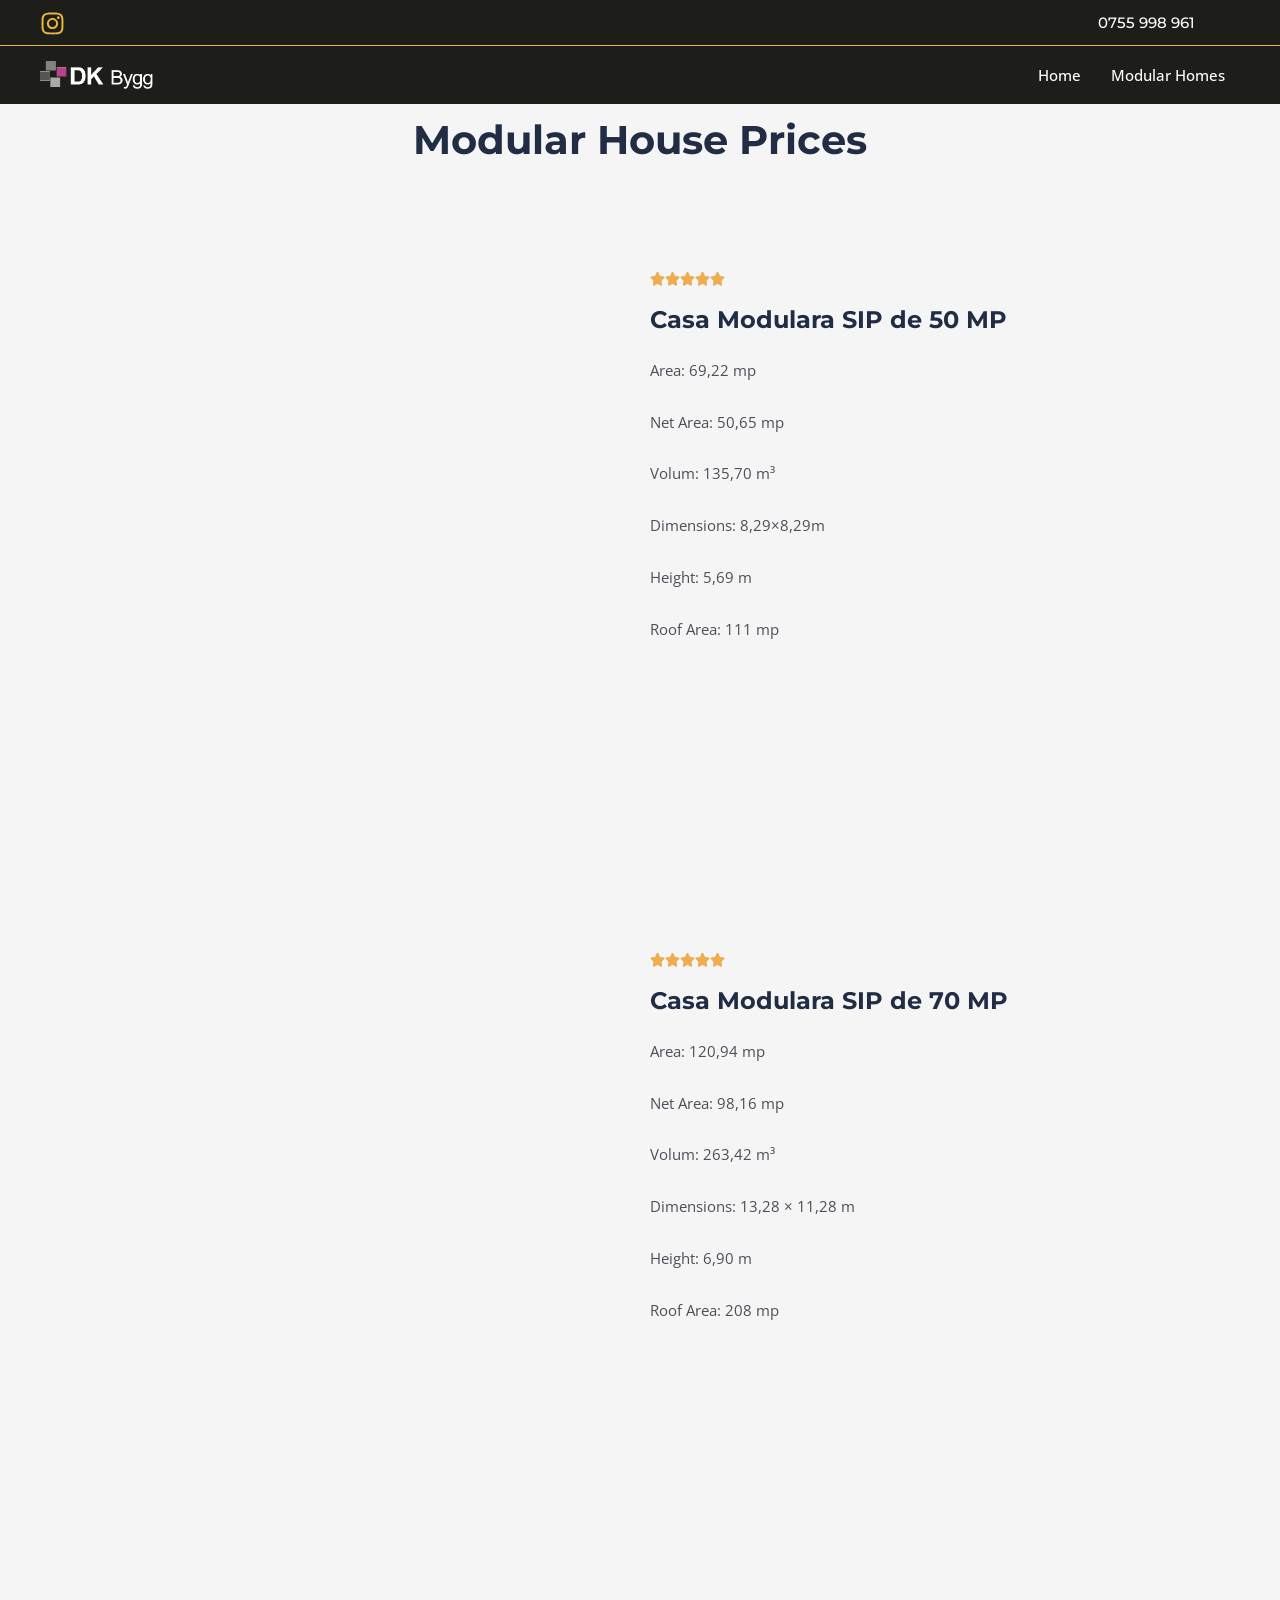
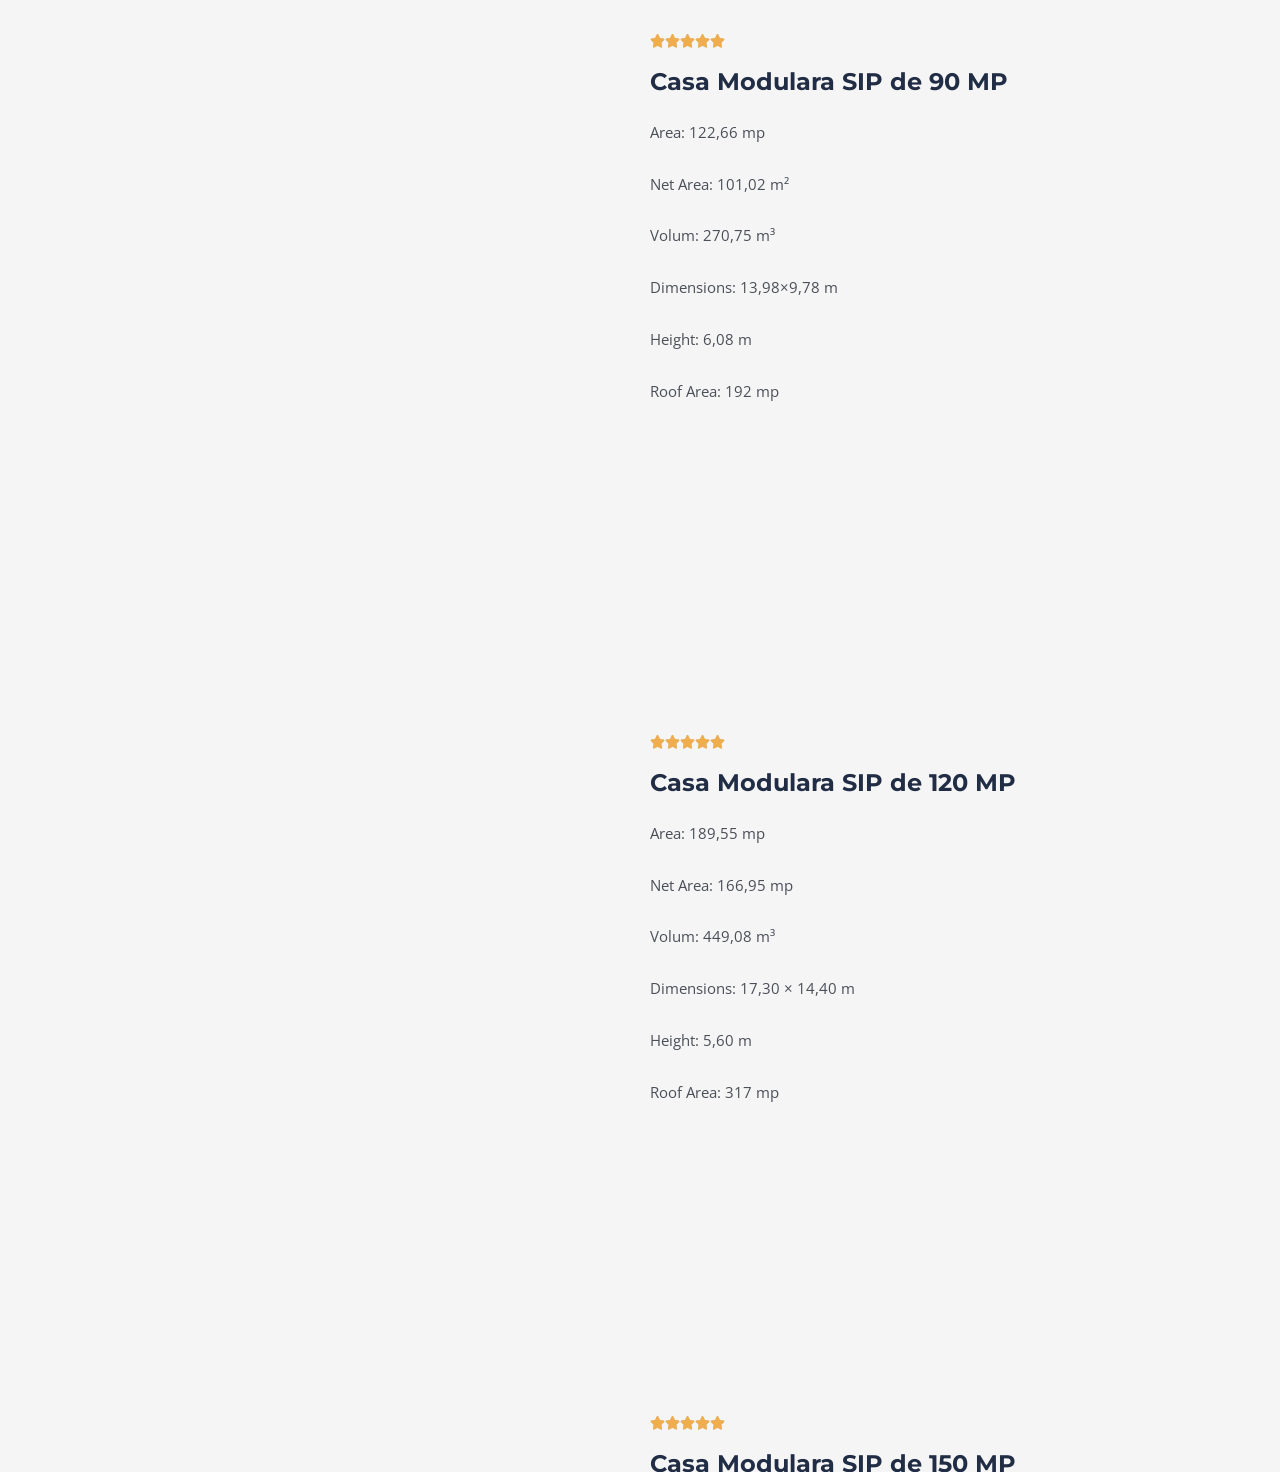
==== commit 259daac2: "content" ====
--- a/modular-houses.html
+++ b/modular-houses.html
@@ -10,28 +10,28 @@
 	 <meta name='robots' content='index, follow, max-image-preview:large, max-snippet:-1, max-video-preview:-1' />
 
 	<!-- This site is optimized with the Yoast SEO plugin v21.4 - https://yoast.com/wordpress/plugins/seo/ -->
-	<title>Case Modulare - MTY Quartier</title>
-	<meta name="description" content="Vrei casa ta? Cu costuri mici, rezistenta, ecologica si gata in mai putin de 30 zile? Contacteaza-ne pe MTY Quartier si cere o oferta!" />
+	<title>DK Bygg - Modular houses</title>
+	<meta name="description" content="Do you want your house With low costs, resistance, ecological and ready in less than 30 days? Contact us at DK Bygg and ask for an offer!" />
 	<link rel="canonical" href="index.html" />
-	<meta property="og:locale" content="ro_RO" />
+	<meta property="og:locale" content="en_US" />
 	<meta property="og:type" content="article" />
-	<meta property="og:title" content="Case Modulare - MTY Quartier" />
-	<meta property="og:description" content="Vrei casa ta? Cu costuri mici, rezistenta, ecologica si gata in mai putin de 30 zile? Contacteaza-ne pe MTY Quartier si cere o oferta!" />
+	<meta property="og:title" content="DK Bygg - Modular houses" />
+	<meta property="og:description" content="Do you want your house With low costs, resistance, ecological and ready in less than 30 days? Contact us at DK Bygg and ask for an offer!" />
 	<meta property="og:url" content="index.html" />
-	<meta property="og:site_name" content="MTY Quartier" />
-	<meta property="article:publisher" content="https://www.facebook.com/mtyquartier/" />
+	<meta property="og:site_name" content="DK Bygg" />
+	<meta property="article:publisher" content="https://www.instagram.com/dkbyggrehabas/" />
 	<meta property="article:modified_time" content="2023-10-23T11:17:00+00:00" />
-	<meta property="og:image" content="wp-content/uploads/2023/08/lands2g.png" />
+	<meta property="og:image" content="logo.png" />
 	<meta name="twitter:card" content="summary_large_image" />
 	<meta name="twitter:label1" content="Timp estimat pentru citire" />
 	<meta name="twitter:data1" content="3 minute" />
-	<script type="application/ld+json" class="yoast-schema-graph">{"@context":"https://schema.org","@graph":[{"@type":"WebPage","@id":"https://mtyquartier.ro/case-modulare/","url":"https://mtyquartier.ro/case-modulare/","name":"Case Modulare - MTY Quartier","isPartOf":{"@id":"https://mtyquartier.ro/#website"},"primaryImageOfPage":{"@id":"https://mtyquartier.ro/case-modulare/#primaryimage"},"image":{"@id":"https://mtyquartier.ro/case-modulare/#primaryimage"},"thumbnailUrl":"http://mtyquartier.ro/wp-content/uploads/2023/08/lands2g.png","datePublished":"2023-08-24T13:06:09+00:00","dateModified":"2023-10-23T11:17:00+00:00","description":"Vrei casa ta? Cu costuri mici, rezistenta, ecologica si gata in mai putin de 30 zile? Contacteaza-ne pe MTY Quartier si cere o oferta!","breadcrumb":{"@id":"https://mtyquartier.ro/case-modulare/#breadcrumb"},"inLanguage":"ro-RO","potentialAction":[{"@type":"ReadAction","target":["https://mtyquartier.ro/case-modulare/"]}]},{"@type":"ImageObject","inLanguage":"ro-RO","@id":"https://mtyquartier.ro/case-modulare/#primaryimage","url":"http://mtyquartier.ro/wp-content/uploads/2023/08/lands2g.png","contentUrl":"http://mtyquartier.ro/wp-content/uploads/2023/08/lands2g.png"},{"@type":"BreadcrumbList","@id":"https://mtyquartier.ro/case-modulare/#breadcrumb","itemListElement":[{"@type":"ListItem","position":1,"name":"Prima pagină","item":"https://mtyquartier.ro/"},{"@type":"ListItem","position":2,"name":"Case Modulare"}]},{"@type":"WebSite","@id":"https://mtyquartier.ro/#website","url":"https://mtyquartier.ro/","name":"MTY Quartier","description":"Case modulare SIP","publisher":{"@id":"https://mtyquartier.ro/#organization"},"potentialAction":[{"@type":"SearchAction","target":{"@type":"EntryPoint","urlTemplate":"https://mtyquartier.ro/?s={search_term_string}"},"query-input":"required name=search_term_string"}],"inLanguage":"ro-RO"},{"@type":"Organization","@id":"https://mtyquartier.ro/#organization","name":"MTY Quartier","url":"https://mtyquartier.ro/","logo":{"@type":"ImageObject","inLanguage":"ro-RO","@id":"https://mtyquartier.ro/#/schema/logo/image/","url":"http://mtyquartier.ro/wp-content/uploads/2023/06/logo-negru-prezentare.png","contentUrl":"http://mtyquartier.ro/wp-content/uploads/2023/06/logo-negru-prezentare.png","width":1280,"height":1280,"caption":"MTY Quartier"},"image":{"@id":"https://mtyquartier.ro/#/schema/logo/image/"},"sameAs":["https://www.facebook.com/mtyquartier/","https://www.instagram.com/mtyquartier","https://www.tiktok.com/@mtyquartier"]}]}</script>
+	<script type="application/ld+json" class="yoast-schema-graph">{"@context":"https://schema.org","@graph":[{"@type":"WebPage","@id":"https://mtyquartier.ro/case-modulare/","url":"https://mtyquartier.ro/case-modulare/","name":"Case Modulare - DK Bygg","isPartOf":{"@id":"https://mtyquartier.ro/#website"},"primaryImageOfPage":{"@id":"https://mtyquartier.ro/case-modulare/#primaryimage"},"image":{"@id":"https://mtyquartier.ro/case-modulare/#primaryimage"},"thumbnailUrl":"http://mtyquartier.ro/wp-content/uploads/2023/08/lands2g.png","datePublished":"2023-08-24T13:06:09+00:00","dateModified":"2023-10-23T11:17:00+00:00","description":"Do you want your house With low costs, resistance, ecological and ready in less than 30 days? Contact us at DK Bygg and ask for an offer!","breadcrumb":{"@id":"https://mtyquartier.ro/case-modulare/#breadcrumb"},"inLanguage":"ro-RO","potentialAction":[{"@type":"ReadAction","target":["https://mtyquartier.ro/case-modulare/"]}]},{"@type":"ImageObject","inLanguage":"ro-RO","@id":"https://mtyquartier.ro/case-modulare/#primaryimage","url":"http://mtyquartier.ro/wp-content/uploads/2023/08/lands2g.png","contentUrl":"http://mtyquartier.ro/wp-content/uploads/2023/08/lands2g.png"},{"@type":"BreadcrumbList","@id":"https://mtyquartier.ro/case-modulare/#breadcrumb","itemListElement":[{"@type":"ListItem","position":1,"name":"Prima pagină","item":"https://mtyquartier.ro/"},{"@type":"ListItem","position":2,"name":"Case Modulare"}]},{"@type":"WebSite","@id":"https://mtyquartier.ro/#website","url":"https://mtyquartier.ro/","name":"DK Bygg","description":"Case modulare SIP","publisher":{"@id":"https://mtyquartier.ro/#organization"},"potentialAction":[{"@type":"SearchAction","target":{"@type":"EntryPoint","urlTemplate":"https://mtyquartier.ro/?s={search_term_string}"},"query-input":"required name=search_term_string"}],"inLanguage":"ro-RO"},{"@type":"Organization","@id":"https://mtyquartier.ro/#organization","name":"DK Bygg","url":"https://mtyquartier.ro/","logo":{"@type":"ImageObject","inLanguage":"ro-RO","@id":"https://mtyquartier.ro/#/schema/logo/image/","url":"http://mtyquartier.ro/wp-content/uploads/2023/06/logo-negru-prezentare.png","contentUrl":"http://mtyquartier.ro/wp-content/uploads/2023/06/logo-negru-prezentare.png","width":1280,"height":1280,"caption":"DK Bygg"},"image":{"@id":"https://mtyquartier.ro/#/schema/logo/image/"},"sameAs":["https://www.facebook.com/mtyquartier/","https://www.instagram.com/mtyquartier","https://www.tiktok.com/@mtyquartier"]}]}</script>
 	<!-- / Yoast SEO plugin. -->
 
 
 <link rel='dns-prefetch' href='http://fonts.googleapis.com/' />
-<link rel="alternate" type="application/rss+xml" title="MTY Quartier &raquo; Flux" href="../feed/index.html" />
-<link rel="alternate" type="application/rss+xml" title="MTY Quartier &raquo; Flux comentarii" href="../comments/feed/index.html" />
+<link rel="alternate" type="application/rss+xml" title="DK Bygg &raquo; Flux" href="../feed/index.html" />
+<link rel="alternate" type="application/rss+xml" title="DK Bygg &raquo; Flux comentarii" href="../comments/feed/index.html" />
 <script>
 window._wpemojiSettings = {"baseUrl":"https:\/\/s.w.org\/images\/core\/emoji\/14.0.0\/72x72\/","ext":".png","svgUrl":"https:\/\/s.w.org\/images\/core\/emoji\/14.0.0\/svg\/","svgExt":".svg","source":{"concatemoji":"https:\/\/mtyquartier.ro\/wp-includes\/js\/wp-emoji-release.min.js?ver=6.3.2"}};
 /*! This file is auto-generated */
@@ -179,7 +179,7 @@
 								<span class="site-logo-img"><a href="index.html" class="custom-logo-link"
 										rel="home" aria-current="page"><img width="448" height="431"
 											src="logo.png"
-											class="custom-logo" alt="MTY Quartier" decoding="async"
+											class="custom-logo" alt="DK Bygg" decoding="async"
 											fetchpriority="high"
 											/></a><a
 										href="index.html" class="custom-mobile-logo-link" rel="home"
@@ -290,7 +290,7 @@
 							<span class="site-logo-img"><a href="index.html" class="custom-logo-link"
 									rel="home" aria-current="page"><img width="448" height="431"
 										src="logo.png" class="custom-logo"
-										alt="MTY Quartier" decoding="async"
+										alt="DK Bygg" decoding="async"
 										 /></a><a href="index.html"
 									class="custom-mobile-logo-link" rel="home" itemprop="url"><img
 										width="448" height="431"
@@ -439,7 +439,7 @@
 				<div class="elementor-element elementor-element-ccbe7f0 elementor-widget elementor-widget-text-editor" data-id="ccbe7f0" data-element_type="widget" data-widget_type="text-editor.default">
 				<div class="elementor-widget-container">
 			<style>/*! elementor - v3.14.0 - 26-06-2023 */
-.elementor-widget-text-editor.elementor-drop-cap-view-stacked .elementor-drop-cap{background-color:#69727d;color:#fff}.elementor-widget-text-editor.elementor-drop-cap-view-framed .elementor-drop-cap{color:#69727d;border:3px solid;background-color:transparent}.elementor-widget-text-editor:not(.elementor-drop-cap-view-default) .elementor-drop-cap{margin-top:8px}.elementor-widget-text-editor:not(.elementor-drop-cap-view-default) .elementor-drop-cap-letter{width:1em;height:1em}.elementor-widget-text-editor .elementor-drop-cap{float:left;text-align:center;line-height:1;font-size:50px}.elementor-widget-text-editor .elementor-drop-cap-letter{display:inline-block}</style>				<h3><strong>Casa Modulara SIP de 50 MP</strong></h3><p><span class="light_list_item left">Zonă de construcții: </span><span class="right"><span class="light_list_item left">69,22 mp</span></span></p><p><span class="light_list_item left">Zonă net: </span><span class="right"><span class="light_list_item left">50,65 mp</span></span></p><p><span class="light_list_item left">Volum: </span><span class="right"><span class="light_list_item left">135,70 m³</span></span></p><p><span class="light_list_item left">Dimensiunile clădirii: </span><span class="right"><span class="light_list_item left" title="lățime × adâncime">8,29×8,29m</span></span></p><p><span class="light_list_item left">Înălțimea clădirii: </span><span class="right"><span class="light_list_item left">5,69 m</span></span></p><p><span class="light_list_item left">Suprafața acoperișului: </span><span class="right"><span class="light_list_item left">111 mp</span></span></p>						</div>
+.elementor-widget-text-editor.elementor-drop-cap-view-stacked .elementor-drop-cap{background-color:#69727d;color:#fff}.elementor-widget-text-editor.elementor-drop-cap-view-framed .elementor-drop-cap{color:#69727d;border:3px solid;background-color:transparent}.elementor-widget-text-editor:not(.elementor-drop-cap-view-default) .elementor-drop-cap{margin-top:8px}.elementor-widget-text-editor:not(.elementor-drop-cap-view-default) .elementor-drop-cap-letter{width:1em;height:1em}.elementor-widget-text-editor .elementor-drop-cap{float:left;text-align:center;line-height:1;font-size:50px}.elementor-widget-text-editor .elementor-drop-cap-letter{display:inline-block}</style>				<h3><strong>Casa Modulara SIP de 50 MP</strong></h3><p><span class="light_list_item left">Area:  </span><span class="right"><span class="light_list_item left">69,22 mp</span></span></p><p><span class="light_list_item left">Net Area: </span><span class="right"><span class="light_list_item left">50,65 mp</span></span></p><p><span class="light_list_item left">Volum: </span><span class="right"><span class="light_list_item left">135,70 m³</span></span></p><p><span class="light_list_item left">Dimensions: </span><span class="right"><span class="light_list_item left" title="lățime × adâncime">8,29×8,29m</span></span></p><p><span class="light_list_item left">Height: </span><span class="right"><span class="light_list_item left">5,69 m</span></span></p><p><span class="light_list_item left">Roof Area: </span><span class="right"><span class="light_list_item left">111 mp</span></span></p>						</div>
 				</div>
 				
 					</div>
@@ -477,7 +477,7 @@
 				</div>
 				<div class="elementor-element elementor-element-a229cce elementor-widget elementor-widget-text-editor" data-id="a229cce" data-element_type="widget" data-widget_type="text-editor.default">
 				<div class="elementor-widget-container">
-							<h3><strong>Casa Modulara SIP de 70 MP</strong></h3><p><span class="light_list_item left"><span>Zonă de construcții: </span></span><span class="right"><span class="light_list_item left"><span>120,94 mp</span></span></span></p><p><span class="light_list_item left"><span>Zonă net: </span></span><span class="right"><span class="light_list_item left"><span>98,16 mp</span></span></span></p><p><span class="light_list_item left"><span>Volum: </span></span><span class="right"><span class="light_list_item left"><span>263,42 m³</span></span></span></p><p><span class="light_list_item left"><span>Dimensiunile clădirii: </span></span><span class="right"><span class="light_list_item left" title="lățime × adâncime"><span>13,28 × 11,28 m</span></span></span></p><p><span class="light_list_item left"><span>Înălțimea clădirii: </span></span><span class="right"><span class="light_list_item left"><span>6,90 m</span></span></span></p><p><span class="light_list_item left"><span>Suprafața acoperișului: </span></span><span class="right"><span class="light_list_item left"><span>208 mp</span></span></span></p>						</div>
+							<h3><strong>Casa Modulara SIP de 70 MP</strong></h3><p><span class="light_list_item left"><span>Area:  </span></span><span class="right"><span class="light_list_item left"><span>120,94 mp</span></span></span></p><p><span class="light_list_item left"><span>Net Area: </span></span><span class="right"><span class="light_list_item left"><span>98,16 mp</span></span></span></p><p><span class="light_list_item left"><span>Volum: </span></span><span class="right"><span class="light_list_item left"><span>263,42 m³</span></span></span></p><p><span class="light_list_item left"><span>Dimensions: </span></span><span class="right"><span class="light_list_item left" title="lățime × adâncime"><span>13,28 × 11,28 m</span></span></span></p><p><span class="light_list_item left"><span>Height: </span></span><span class="right"><span class="light_list_item left"><span>6,90 m</span></span></span></p><p><span class="light_list_item left"><span>Roof Area: </span></span><span class="right"><span class="light_list_item left"><span>208 mp</span></span></span></p>						</div>
 				</div>
 				
 					</div>
@@ -515,7 +515,7 @@
 				</div>
 				<div class="elementor-element elementor-element-8e7a432 elementor-widget elementor-widget-text-editor" data-id="8e7a432" data-element_type="widget" data-widget_type="text-editor.default">
 				<div class="elementor-widget-container">
-							<h3><strong>Casa Modulara SIP de 90 MP</strong></h3><p><span class="light_list_item left"><span>Zonă de construcții: </span></span><span class="right"><span class="light_list_item left"><span>122,66 mp</span></span></span></p><p><span class="light_list_item left"><span>Zonă net: </span></span><span class="right"><span class="light_list_item left"><span>101,02 m²</span></span></span></p><p><span class="light_list_item left"><span>Volum: </span></span><span class="right"><span class="light_list_item left"><span>270,75 m³</span></span></span></p><p><span class="light_list_item left"><span>Dimensiunile clădirii: </span></span><span class="right"><span class="light_list_item left" title="lățime × adâncime"><span>13,98×9,78 m</span></span></span></p><p><span class="light_list_item left"><span>Înălțimea clădirii: </span></span><span class="right"><span class="light_list_item left"><span>6,08 m</span></span></span></p><p><span class="light_list_item left"><span>Suprafața acoperișului: </span></span><span class="right"><span class="light_list_item left"><span>192 mp</span></span></span></p>						</div>
+							<h3><strong>Casa Modulara SIP de 90 MP</strong></h3><p><span class="light_list_item left"><span>Area:  </span></span><span class="right"><span class="light_list_item left"><span>122,66 mp</span></span></span></p><p><span class="light_list_item left"><span>Net Area: </span></span><span class="right"><span class="light_list_item left"><span>101,02 m²</span></span></span></p><p><span class="light_list_item left"><span>Volum: </span></span><span class="right"><span class="light_list_item left"><span>270,75 m³</span></span></span></p><p><span class="light_list_item left"><span>Dimensions: </span></span><span class="right"><span class="light_list_item left" title="lățime × adâncime"><span>13,98×9,78 m</span></span></span></p><p><span class="light_list_item left"><span>Height: </span></span><span class="right"><span class="light_list_item left"><span>6,08 m</span></span></span></p><p><span class="light_list_item left"><span>Roof Area: </span></span><span class="right"><span class="light_list_item left"><span>192 mp</span></span></span></p>						</div>
 				</div>
 				
 					</div>
@@ -561,7 +561,7 @@
 				</div>
 				<div class="elementor-element elementor-element-b75c391 elementor-widget elementor-widget-text-editor" data-id="b75c391" data-element_type="widget" data-widget_type="text-editor.default">
 				<div class="elementor-widget-container">
-							<h3><strong>Casa Modulara SIP de 120 MP</strong></h3><p><span class="light_list_item left">Zonă de construcții: </span><span class="right"><span class="light_list_item left">189,55 mp</span></span></p><p><span class="light_list_item left">Zonă net: </span><span class="right"><span class="light_list_item left">166,95 mp</span></span></p><p><span class="light_list_item left">Volum: </span><span class="right"><span class="light_list_item left">449,08 m³</span></span></p><p><span class="light_list_item left">Dimensiunile clădirii: </span><span class="right"><span class="light_list_item left" title="lățime × adâncime">17,30 × 14,40 m</span></span></p><p><span class="light_list_item left">Înălțimea clădirii: </span><span class="right"><span class="light_list_item left">5,60 m</span></span></p><p><span class="light_list_item left">Suprafața acoperișului: </span><span class="right"><span class="light_list_item left">317 mp</span></span></p>						</div>
+							<h3><strong>Casa Modulara SIP de 120 MP</strong></h3><p><span class="light_list_item left">Area:  </span><span class="right"><span class="light_list_item left">189,55 mp</span></span></p><p><span class="light_list_item left">Net Area: </span><span class="right"><span class="light_list_item left">166,95 mp</span></span></p><p><span class="light_list_item left">Volum: </span><span class="right"><span class="light_list_item left">449,08 m³</span></span></p><p><span class="light_list_item left">Dimensions: </span><span class="right"><span class="light_list_item left" title="lățime × adâncime">17,30 × 14,40 m</span></span></p><p><span class="light_list_item left">Height: </span><span class="right"><span class="light_list_item left">5,60 m</span></span></p><p><span class="light_list_item left">Roof Area: </span><span class="right"><span class="light_list_item left">317 mp</span></span></p>						</div>
 				</div>
 				
 					</div>
@@ -599,7 +599,7 @@
 				</div>
 				<div class="elementor-element elementor-element-6cfe9a6 elementor-widget elementor-widget-text-editor" data-id="6cfe9a6" data-element_type="widget" data-widget_type="text-editor.default">
 				<div class="elementor-widget-container">
-							<h3><strong>Casa Modulara SIP de 150 MP</strong></h3><p><span class="light_list_item left"><span>Zonă de construcții: </span></span><span class="right"><span class="light_list_item left"><span>162,95 mp</span></span></span></p><p><span class="light_list_item left"><span>Zonă net: </span></span><span class="right"><span class="light_list_item left"><span>252,70 mp</span></span></span></p><p><span class="light_list_item left"><span>Volum: </span></span><span class="right"><span class="light_list_item left"><span>600,30 m³</span></span></span></p><p><span class="light_list_item left"><span>Dimensiunile clădirii: </span></span><span class="right"><span class="light_list_item left" title="lățime × adâncime"><span>16,00 × 15,30 m</span></span></span></p><p><span class="light_list_item left"><span>Înălțimea clădirii: </span></span><span class="right"><span class="light_list_item left"><span>8,71 m</span></span></span></p><p><span class="light_list_item left"><span>Suprafața acoperișului: </span></span><span class="right"><span class="light_list_item left"><span>165 mp</span></span></span></p>						</div>
+							<h3><strong>Casa Modulara SIP de 150 MP</strong></h3><p><span class="light_list_item left"><span>Area:  </span></span><span class="right"><span class="light_list_item left"><span>162,95 mp</span></span></span></p><p><span class="light_list_item left"><span>Net Area: </span></span><span class="right"><span class="light_list_item left"><span>252,70 mp</span></span></span></p><p><span class="light_list_item left"><span>Volum: </span></span><span class="right"><span class="light_list_item left"><span>600,30 m³</span></span></span></p><p><span class="light_list_item left"><span>Dimensions: </span></span><span class="right"><span class="light_list_item left" title="lățime × adâncime"><span>16,00 × 15,30 m</span></span></span></p><p><span class="light_list_item left"><span>Height: </span></span><span class="right"><span class="light_list_item left"><span>8,71 m</span></span></span></p><p><span class="light_list_item left"><span>Roof Area: </span></span><span class="right"><span class="light_list_item left"><span>165 mp</span></span></span></p>						</div>
 				</div>
 				
 					</div>
@@ -650,7 +650,7 @@
 					<div class="ast-builder-footer-grid-columns site-below-footer-inner-wrap ast-builder-grid-row">
 											<div class="site-footer-below-section-1 site-footer-section site-footer-section-1">
 								<div class="ast-builder-layout-element ast-flex site-footer-focus-item ast-footer-copyright" data-section="section-footer-builder">
-				<div class="ast-footer-copyright"><p>Copyright &copy; 2023 MTY Quartier</p>
+				<div class="ast-footer-copyright"><p>Copyright &copy; 2023 DK Bygg</p>
 </div>			</div>
 						</div>
 											<div class="site-footer-below-section-2 site-footer-section site-footer-section-2">
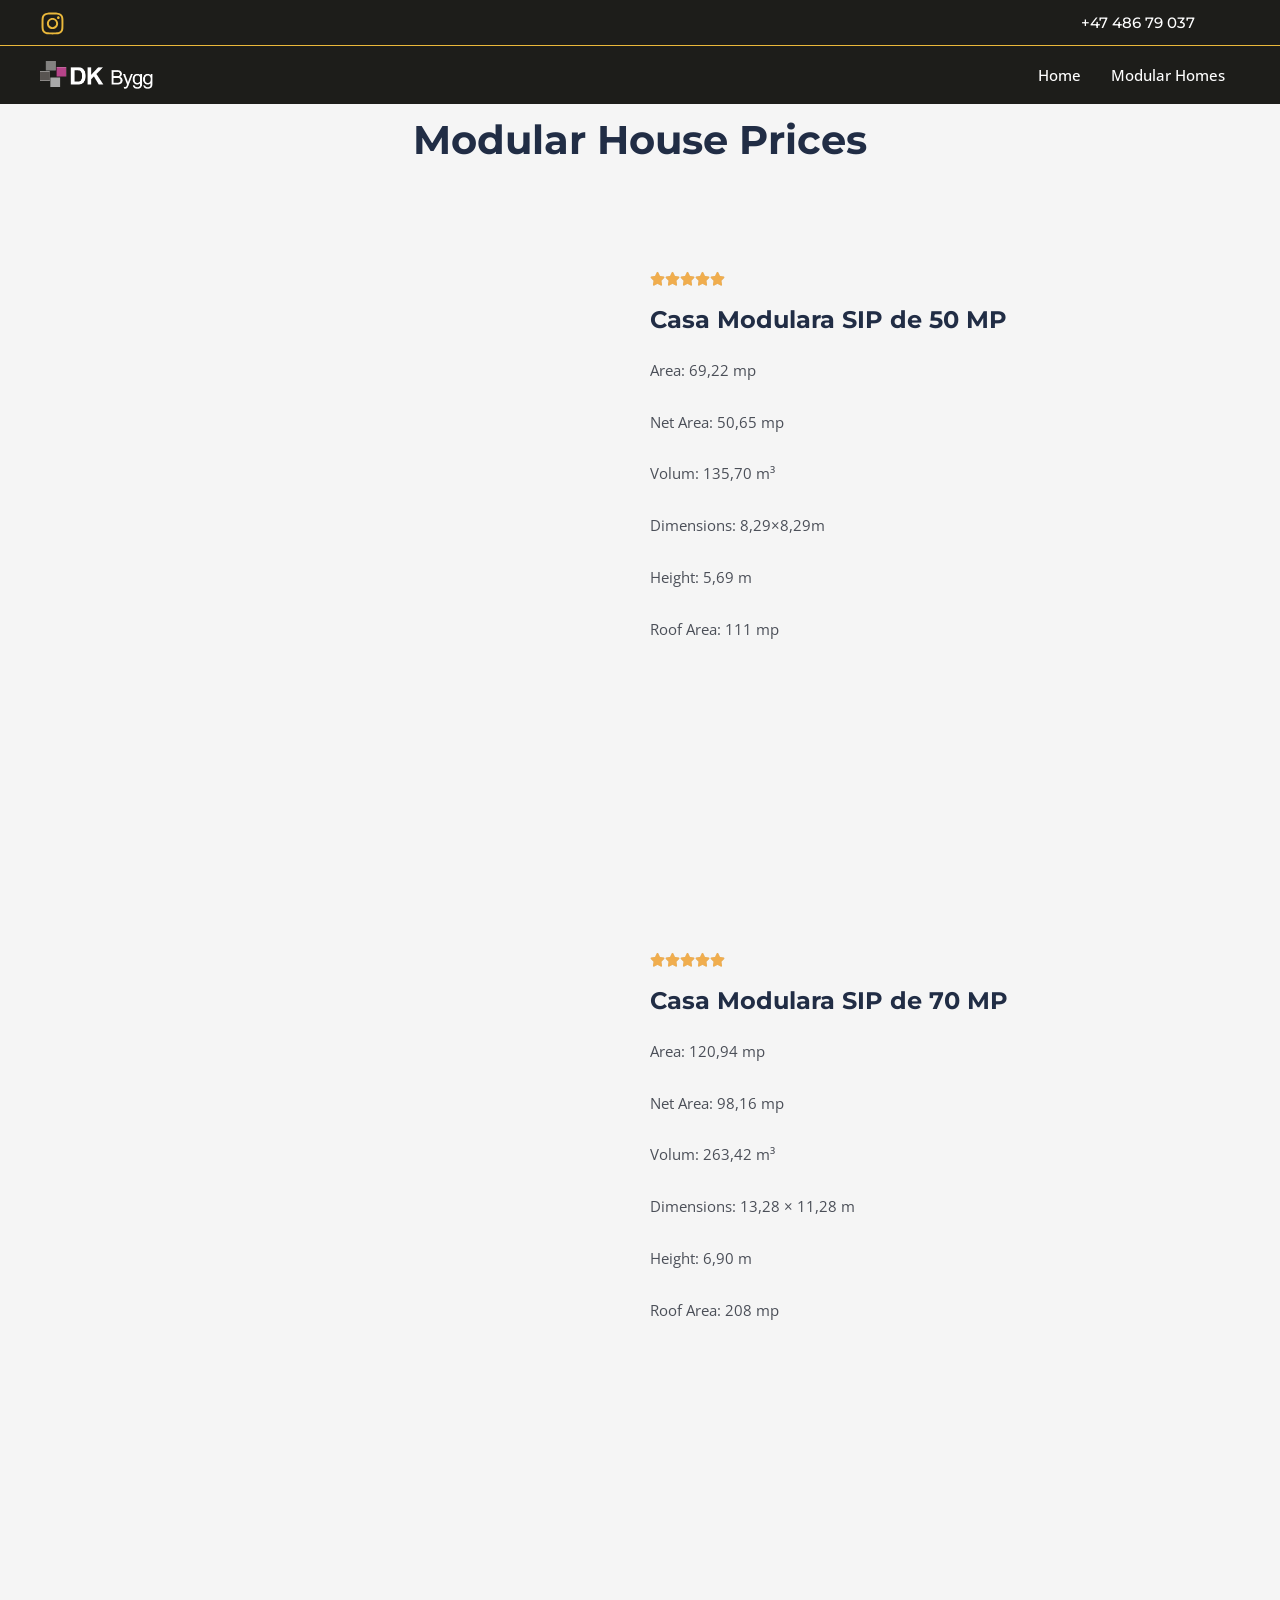
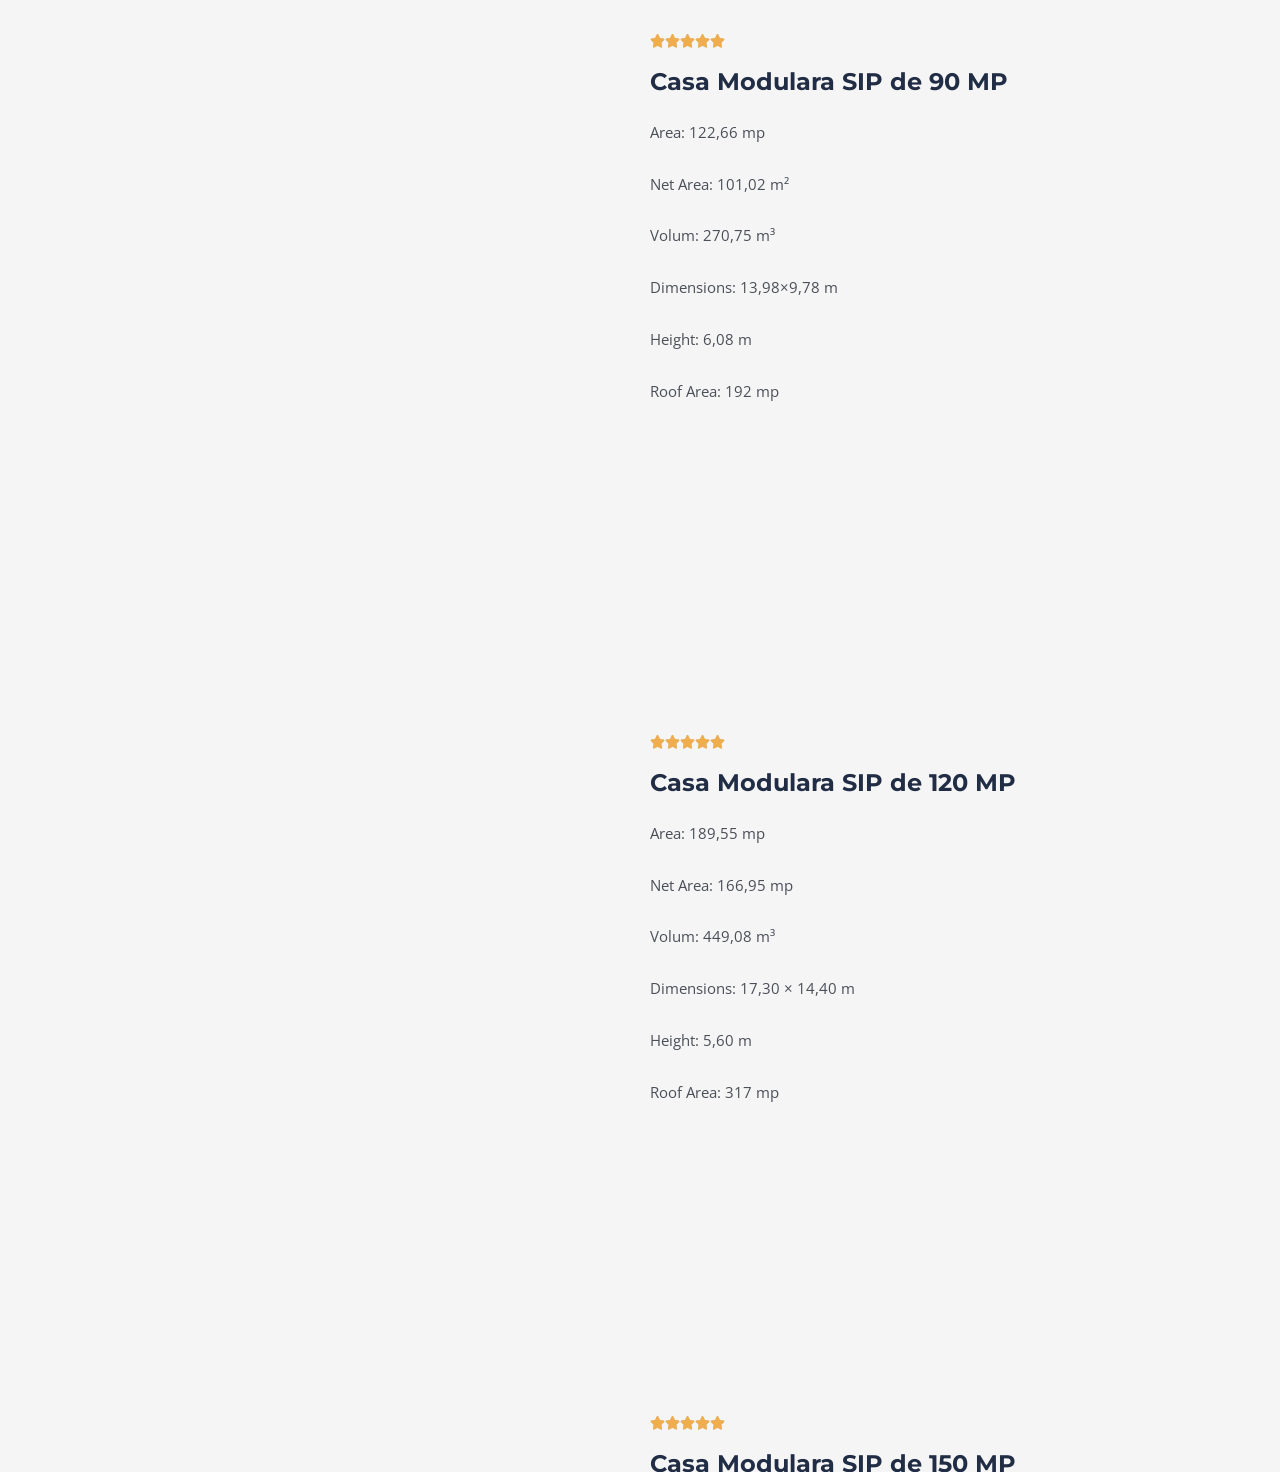
==== commit 6bdb66d6: "content" ====
--- a/modular-houses.html
+++ b/modular-houses.html
@@ -25,8 +25,7 @@
 	<meta name="twitter:card" content="summary_large_image" />
 	<meta name="twitter:label1" content="Timp estimat pentru citire" />
 	<meta name="twitter:data1" content="3 minute" />
-	<script type="application/ld+json" class="yoast-schema-graph">{"@context":"https://schema.org","@graph":[{"@type":"WebPage","@id":"https://mtyquartier.ro/case-modulare/","url":"https://mtyquartier.ro/case-modulare/","name":"Case Modulare - DK Bygg","isPartOf":{"@id":"https://mtyquartier.ro/#website"},"primaryImageOfPage":{"@id":"https://mtyquartier.ro/case-modulare/#primaryimage"},"image":{"@id":"https://mtyquartier.ro/case-modulare/#primaryimage"},"thumbnailUrl":"http://mtyquartier.ro/wp-content/uploads/2023/08/lands2g.png","datePublished":"2023-08-24T13:06:09+00:00","dateModified":"2023-10-23T11:17:00+00:00","description":"Do you want your house With low costs, resistance, ecological and ready in less than 30 days? Contact us at DK Bygg and ask for an offer!","breadcrumb":{"@id":"https://mtyquartier.ro/case-modulare/#breadcrumb"},"inLanguage":"ro-RO","potentialAction":[{"@type":"ReadAction","target":["https://mtyquartier.ro/case-modulare/"]}]},{"@type":"ImageObject","inLanguage":"ro-RO","@id":"https://mtyquartier.ro/case-modulare/#primaryimage","url":"http://mtyquartier.ro/wp-content/uploads/2023/08/lands2g.png","contentUrl":"http://mtyquartier.ro/wp-content/uploads/2023/08/lands2g.png"},{"@type":"BreadcrumbList","@id":"https://mtyquartier.ro/case-modulare/#breadcrumb","itemListElement":[{"@type":"ListItem","position":1,"name":"Prima pagină","item":"https://mtyquartier.ro/"},{"@type":"ListItem","position":2,"name":"Case Modulare"}]},{"@type":"WebSite","@id":"https://mtyquartier.ro/#website","url":"https://mtyquartier.ro/","name":"DK Bygg","description":"Case modulare SIP","publisher":{"@id":"https://mtyquartier.ro/#organization"},"potentialAction":[{"@type":"SearchAction","target":{"@type":"EntryPoint","urlTemplate":"https://mtyquartier.ro/?s={search_term_string}"},"query-input":"required name=search_term_string"}],"inLanguage":"ro-RO"},{"@type":"Organization","@id":"https://mtyquartier.ro/#organization","name":"DK Bygg","url":"https://mtyquartier.ro/","logo":{"@type":"ImageObject","inLanguage":"ro-RO","@id":"https://mtyquartier.ro/#/schema/logo/image/","url":"http://mtyquartier.ro/wp-content/uploads/2023/06/logo-negru-prezentare.png","contentUrl":"http://mtyquartier.ro/wp-content/uploads/2023/06/logo-negru-prezentare.png","width":1280,"height":1280,"caption":"DK Bygg"},"image":{"@id":"https://mtyquartier.ro/#/schema/logo/image/"},"sameAs":["https://www.facebook.com/mtyquartier/","https://www.instagram.com/mtyquartier","https://www.tiktok.com/@mtyquartier"]}]}</script>
-	<!-- / Yoast SEO plugin. -->
+	
 
 
 <link rel='dns-prefetch' href='http://fonts.googleapis.com/' />
@@ -153,10 +152,9 @@
 						<div class="ast-builder-layout-element ast-flex site-header-focus-item ast-header-button-1"
 							data-section="section-hb-button-1">
 							<div class="ast-builder-button-wrap ast-builder-button-size-"><a
-									class="ast-custom-button-link" href="tel:0755998961" target="_self">
-									<div class=ast-custom-button>0755 998 961</div>
-								</a><a class="menu-link" href="tel:0755998961" target="_self">0755 998
-									961</a></div>
+									class="ast-custom-button-link" href="tel:+47 486 79 037" target="_self">
+									<div class=ast-custom-button>+47 486 79 037</div>
+								</a><a class="menu-link" href="tel:+47 486 79 037" target="_self">+47 486 79 037</a></div>
 						</div>
 					</div>
 				</div>
@@ -206,11 +204,11 @@
 												class="main-header-menu ast-menu-shadow ast-nav-menu ast-flex  submenu-with-border stack-on-mobile">
 												<li id="menu-item-626"
 													class="menu-item menu-item-type-post_type menu-item-object-page menu-item-626">
-													<a href="despre/index.html" class="menu-link">Home</a>
+													<a href="index.html" class="menu-link">Home</a>
 												</li>
 												<li id="menu-item-1099"
 													class="menu-item menu-item-type-post_type menu-item-object-page menu-item-1099">
-													<a href="case-modulare/index.html"
+													<a href="modular-houses.html"
 														class="menu-link">Modular Homes</a></li>
 												
 											
@@ -347,16 +345,14 @@
 								class="main-header-menu ast-nav-menu ast-flex  submenu-with-border astra-menu-animation-fade  stack-on-mobile">
 								<li
 									class="menu-item menu-item-type-post_type menu-item-object-page menu-item-626">
-									<a href="despre/index.html" class="menu-link">Home</a></li>
+									<a href="index.html" class="menu-link">Home</a></li>
 								<li
 									class="menu-item menu-item-type-post_type menu-item-object-page menu-item-1099">
-									<a href="case-modulare/index.html" class="menu-link">Modular Homes</a>
+									<a href="modular-houses.html" class="menu-link">Modular Homes</a>
 								</li>
 								
 								
-								<li
-									class="menu-item menu-item-type-post_type menu-item-object-page menu-item-625">
-									<a href="contact/index.html" class="menu-link">Contact</a></li>
+								
 							</ul>
 						</div>
 					</nav>
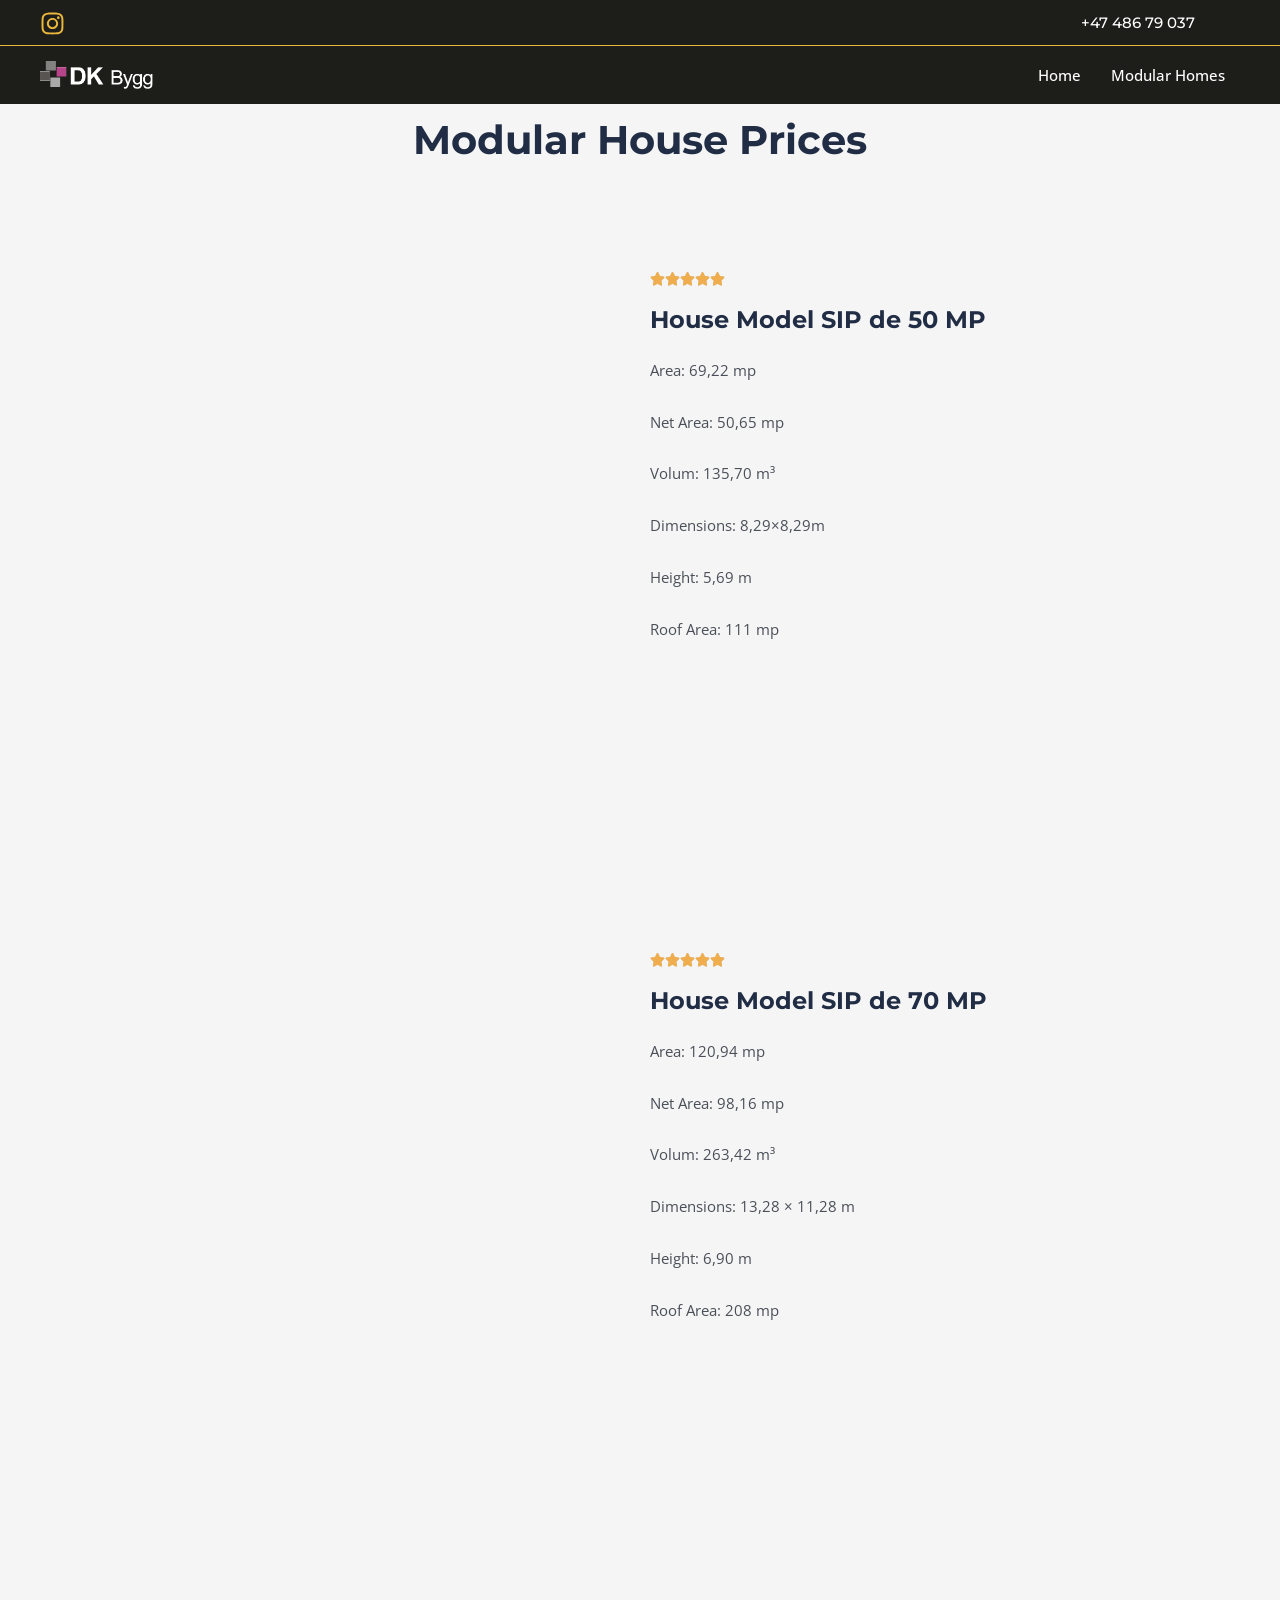
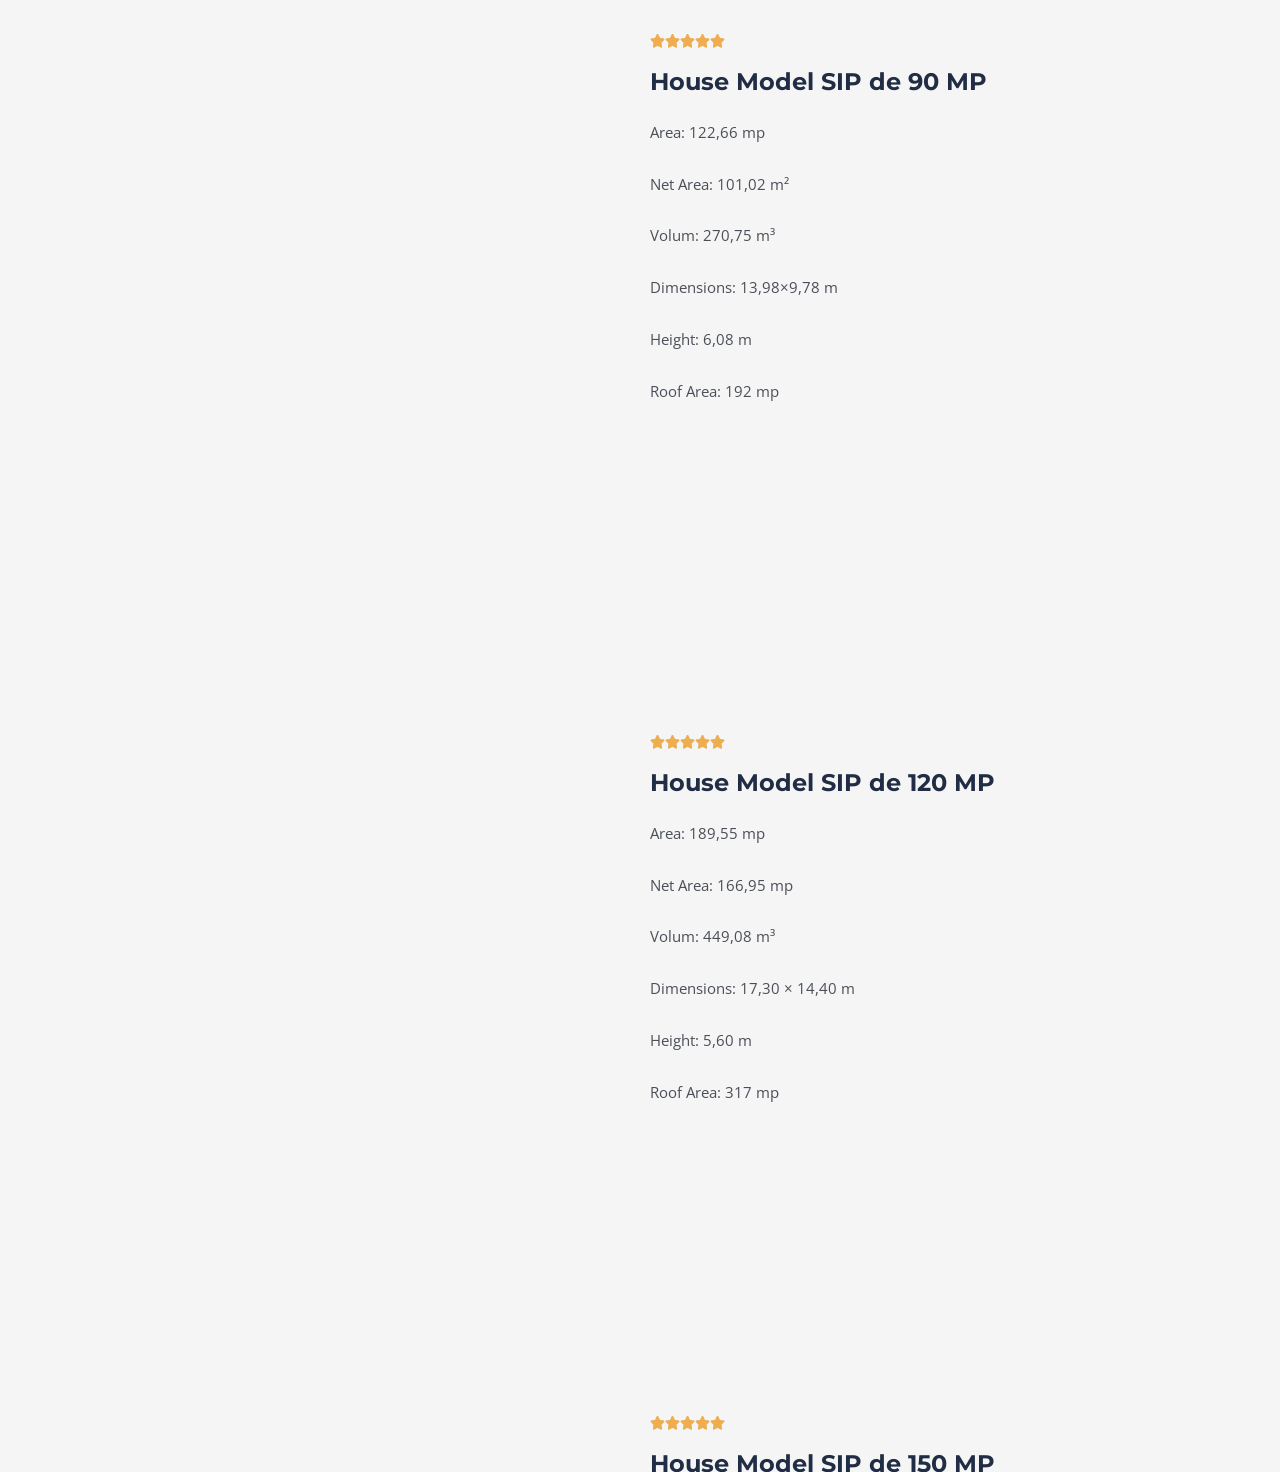
==== commit 540ccac4: "new content" ====
--- a/modular-houses.html
+++ b/modular-houses.html
@@ -435,7 +435,7 @@
 				<div class="elementor-element elementor-element-ccbe7f0 elementor-widget elementor-widget-text-editor" data-id="ccbe7f0" data-element_type="widget" data-widget_type="text-editor.default">
 				<div class="elementor-widget-container">
 			<style>/*! elementor - v3.14.0 - 26-06-2023 */
-.elementor-widget-text-editor.elementor-drop-cap-view-stacked .elementor-drop-cap{background-color:#69727d;color:#fff}.elementor-widget-text-editor.elementor-drop-cap-view-framed .elementor-drop-cap{color:#69727d;border:3px solid;background-color:transparent}.elementor-widget-text-editor:not(.elementor-drop-cap-view-default) .elementor-drop-cap{margin-top:8px}.elementor-widget-text-editor:not(.elementor-drop-cap-view-default) .elementor-drop-cap-letter{width:1em;height:1em}.elementor-widget-text-editor .elementor-drop-cap{float:left;text-align:center;line-height:1;font-size:50px}.elementor-widget-text-editor .elementor-drop-cap-letter{display:inline-block}</style>				<h3><strong>Casa Modulara SIP de 50 MP</strong></h3><p><span class="light_list_item left">Area:  </span><span class="right"><span class="light_list_item left">69,22 mp</span></span></p><p><span class="light_list_item left">Net Area: </span><span class="right"><span class="light_list_item left">50,65 mp</span></span></p><p><span class="light_list_item left">Volum: </span><span class="right"><span class="light_list_item left">135,70 m³</span></span></p><p><span class="light_list_item left">Dimensions: </span><span class="right"><span class="light_list_item left" title="lățime × adâncime">8,29×8,29m</span></span></p><p><span class="light_list_item left">Height: </span><span class="right"><span class="light_list_item left">5,69 m</span></span></p><p><span class="light_list_item left">Roof Area: </span><span class="right"><span class="light_list_item left">111 mp</span></span></p>						</div>
+.elementor-widget-text-editor.elementor-drop-cap-view-stacked .elementor-drop-cap{background-color:#69727d;color:#fff}.elementor-widget-text-editor.elementor-drop-cap-view-framed .elementor-drop-cap{color:#69727d;border:3px solid;background-color:transparent}.elementor-widget-text-editor:not(.elementor-drop-cap-view-default) .elementor-drop-cap{margin-top:8px}.elementor-widget-text-editor:not(.elementor-drop-cap-view-default) .elementor-drop-cap-letter{width:1em;height:1em}.elementor-widget-text-editor .elementor-drop-cap{float:left;text-align:center;line-height:1;font-size:50px}.elementor-widget-text-editor .elementor-drop-cap-letter{display:inline-block}</style>				<h3><strong>House Model SIP de 50 MP</strong></h3><p><span class="light_list_item left">Area:  </span><span class="right"><span class="light_list_item left">69,22 mp</span></span></p><p><span class="light_list_item left">Net Area: </span><span class="right"><span class="light_list_item left">50,65 mp</span></span></p><p><span class="light_list_item left">Volum: </span><span class="right"><span class="light_list_item left">135,70 m³</span></span></p><p><span class="light_list_item left">Dimensions: </span><span class="right"><span class="light_list_item left" title="lățime × adâncime">8,29×8,29m</span></span></p><p><span class="light_list_item left">Height: </span><span class="right"><span class="light_list_item left">5,69 m</span></span></p><p><span class="light_list_item left">Roof Area: </span><span class="right"><span class="light_list_item left">111 mp</span></span></p>						</div>
 				</div>
 				
 					</div>
@@ -473,7 +473,7 @@
 				</div>
 				<div class="elementor-element elementor-element-a229cce elementor-widget elementor-widget-text-editor" data-id="a229cce" data-element_type="widget" data-widget_type="text-editor.default">
 				<div class="elementor-widget-container">
-							<h3><strong>Casa Modulara SIP de 70 MP</strong></h3><p><span class="light_list_item left"><span>Area:  </span></span><span class="right"><span class="light_list_item left"><span>120,94 mp</span></span></span></p><p><span class="light_list_item left"><span>Net Area: </span></span><span class="right"><span class="light_list_item left"><span>98,16 mp</span></span></span></p><p><span class="light_list_item left"><span>Volum: </span></span><span class="right"><span class="light_list_item left"><span>263,42 m³</span></span></span></p><p><span class="light_list_item left"><span>Dimensions: </span></span><span class="right"><span class="light_list_item left" title="lățime × adâncime"><span>13,28 × 11,28 m</span></span></span></p><p><span class="light_list_item left"><span>Height: </span></span><span class="right"><span class="light_list_item left"><span>6,90 m</span></span></span></p><p><span class="light_list_item left"><span>Roof Area: </span></span><span class="right"><span class="light_list_item left"><span>208 mp</span></span></span></p>						</div>
+							<h3><strong>House Model SIP de 70 MP</strong></h3><p><span class="light_list_item left"><span>Area:  </span></span><span class="right"><span class="light_list_item left"><span>120,94 mp</span></span></span></p><p><span class="light_list_item left"><span>Net Area: </span></span><span class="right"><span class="light_list_item left"><span>98,16 mp</span></span></span></p><p><span class="light_list_item left"><span>Volum: </span></span><span class="right"><span class="light_list_item left"><span>263,42 m³</span></span></span></p><p><span class="light_list_item left"><span>Dimensions: </span></span><span class="right"><span class="light_list_item left" title="lățime × adâncime"><span>13,28 × 11,28 m</span></span></span></p><p><span class="light_list_item left"><span>Height: </span></span><span class="right"><span class="light_list_item left"><span>6,90 m</span></span></span></p><p><span class="light_list_item left"><span>Roof Area: </span></span><span class="right"><span class="light_list_item left"><span>208 mp</span></span></span></p>						</div>
 				</div>
 				
 					</div>
@@ -511,7 +511,7 @@
 				</div>
 				<div class="elementor-element elementor-element-8e7a432 elementor-widget elementor-widget-text-editor" data-id="8e7a432" data-element_type="widget" data-widget_type="text-editor.default">
 				<div class="elementor-widget-container">
-							<h3><strong>Casa Modulara SIP de 90 MP</strong></h3><p><span class="light_list_item left"><span>Area:  </span></span><span class="right"><span class="light_list_item left"><span>122,66 mp</span></span></span></p><p><span class="light_list_item left"><span>Net Area: </span></span><span class="right"><span class="light_list_item left"><span>101,02 m²</span></span></span></p><p><span class="light_list_item left"><span>Volum: </span></span><span class="right"><span class="light_list_item left"><span>270,75 m³</span></span></span></p><p><span class="light_list_item left"><span>Dimensions: </span></span><span class="right"><span class="light_list_item left" title="lățime × adâncime"><span>13,98×9,78 m</span></span></span></p><p><span class="light_list_item left"><span>Height: </span></span><span class="right"><span class="light_list_item left"><span>6,08 m</span></span></span></p><p><span class="light_list_item left"><span>Roof Area: </span></span><span class="right"><span class="light_list_item left"><span>192 mp</span></span></span></p>						</div>
+							<h3><strong>House Model SIP de 90 MP</strong></h3><p><span class="light_list_item left"><span>Area:  </span></span><span class="right"><span class="light_list_item left"><span>122,66 mp</span></span></span></p><p><span class="light_list_item left"><span>Net Area: </span></span><span class="right"><span class="light_list_item left"><span>101,02 m²</span></span></span></p><p><span class="light_list_item left"><span>Volum: </span></span><span class="right"><span class="light_list_item left"><span>270,75 m³</span></span></span></p><p><span class="light_list_item left"><span>Dimensions: </span></span><span class="right"><span class="light_list_item left" title="lățime × adâncime"><span>13,98×9,78 m</span></span></span></p><p><span class="light_list_item left"><span>Height: </span></span><span class="right"><span class="light_list_item left"><span>6,08 m</span></span></span></p><p><span class="light_list_item left"><span>Roof Area: </span></span><span class="right"><span class="light_list_item left"><span>192 mp</span></span></span></p>						</div>
 				</div>
 				
 					</div>
@@ -557,7 +557,7 @@
 				</div>
 				<div class="elementor-element elementor-element-b75c391 elementor-widget elementor-widget-text-editor" data-id="b75c391" data-element_type="widget" data-widget_type="text-editor.default">
 				<div class="elementor-widget-container">
-							<h3><strong>Casa Modulara SIP de 120 MP</strong></h3><p><span class="light_list_item left">Area:  </span><span class="right"><span class="light_list_item left">189,55 mp</span></span></p><p><span class="light_list_item left">Net Area: </span><span class="right"><span class="light_list_item left">166,95 mp</span></span></p><p><span class="light_list_item left">Volum: </span><span class="right"><span class="light_list_item left">449,08 m³</span></span></p><p><span class="light_list_item left">Dimensions: </span><span class="right"><span class="light_list_item left" title="lățime × adâncime">17,30 × 14,40 m</span></span></p><p><span class="light_list_item left">Height: </span><span class="right"><span class="light_list_item left">5,60 m</span></span></p><p><span class="light_list_item left">Roof Area: </span><span class="right"><span class="light_list_item left">317 mp</span></span></p>						</div>
+							<h3><strong>House Model SIP de 120 MP</strong></h3><p><span class="light_list_item left">Area:  </span><span class="right"><span class="light_list_item left">189,55 mp</span></span></p><p><span class="light_list_item left">Net Area: </span><span class="right"><span class="light_list_item left">166,95 mp</span></span></p><p><span class="light_list_item left">Volum: </span><span class="right"><span class="light_list_item left">449,08 m³</span></span></p><p><span class="light_list_item left">Dimensions: </span><span class="right"><span class="light_list_item left" title="lățime × adâncime">17,30 × 14,40 m</span></span></p><p><span class="light_list_item left">Height: </span><span class="right"><span class="light_list_item left">5,60 m</span></span></p><p><span class="light_list_item left">Roof Area: </span><span class="right"><span class="light_list_item left">317 mp</span></span></p>						</div>
 				</div>
 				
 					</div>
@@ -595,7 +595,7 @@
 				</div>
 				<div class="elementor-element elementor-element-6cfe9a6 elementor-widget elementor-widget-text-editor" data-id="6cfe9a6" data-element_type="widget" data-widget_type="text-editor.default">
 				<div class="elementor-widget-container">
-							<h3><strong>Casa Modulara SIP de 150 MP</strong></h3><p><span class="light_list_item left"><span>Area:  </span></span><span class="right"><span class="light_list_item left"><span>162,95 mp</span></span></span></p><p><span class="light_list_item left"><span>Net Area: </span></span><span class="right"><span class="light_list_item left"><span>252,70 mp</span></span></span></p><p><span class="light_list_item left"><span>Volum: </span></span><span class="right"><span class="light_list_item left"><span>600,30 m³</span></span></span></p><p><span class="light_list_item left"><span>Dimensions: </span></span><span class="right"><span class="light_list_item left" title="lățime × adâncime"><span>16,00 × 15,30 m</span></span></span></p><p><span class="light_list_item left"><span>Height: </span></span><span class="right"><span class="light_list_item left"><span>8,71 m</span></span></span></p><p><span class="light_list_item left"><span>Roof Area: </span></span><span class="right"><span class="light_list_item left"><span>165 mp</span></span></span></p>						</div>
+							<h3><strong>House Model SIP de 150 MP</strong></h3><p><span class="light_list_item left"><span>Area:  </span></span><span class="right"><span class="light_list_item left"><span>162,95 mp</span></span></span></p><p><span class="light_list_item left"><span>Net Area: </span></span><span class="right"><span class="light_list_item left"><span>252,70 mp</span></span></span></p><p><span class="light_list_item left"><span>Volum: </span></span><span class="right"><span class="light_list_item left"><span>600,30 m³</span></span></span></p><p><span class="light_list_item left"><span>Dimensions: </span></span><span class="right"><span class="light_list_item left" title="lățime × adâncime"><span>16,00 × 15,30 m</span></span></span></p><p><span class="light_list_item left"><span>Height: </span></span><span class="right"><span class="light_list_item left"><span>8,71 m</span></span></span></p><p><span class="light_list_item left"><span>Roof Area: </span></span><span class="right"><span class="light_list_item left"><span>165 mp</span></span></span></p>						</div>
 				</div>
 				
 					</div>
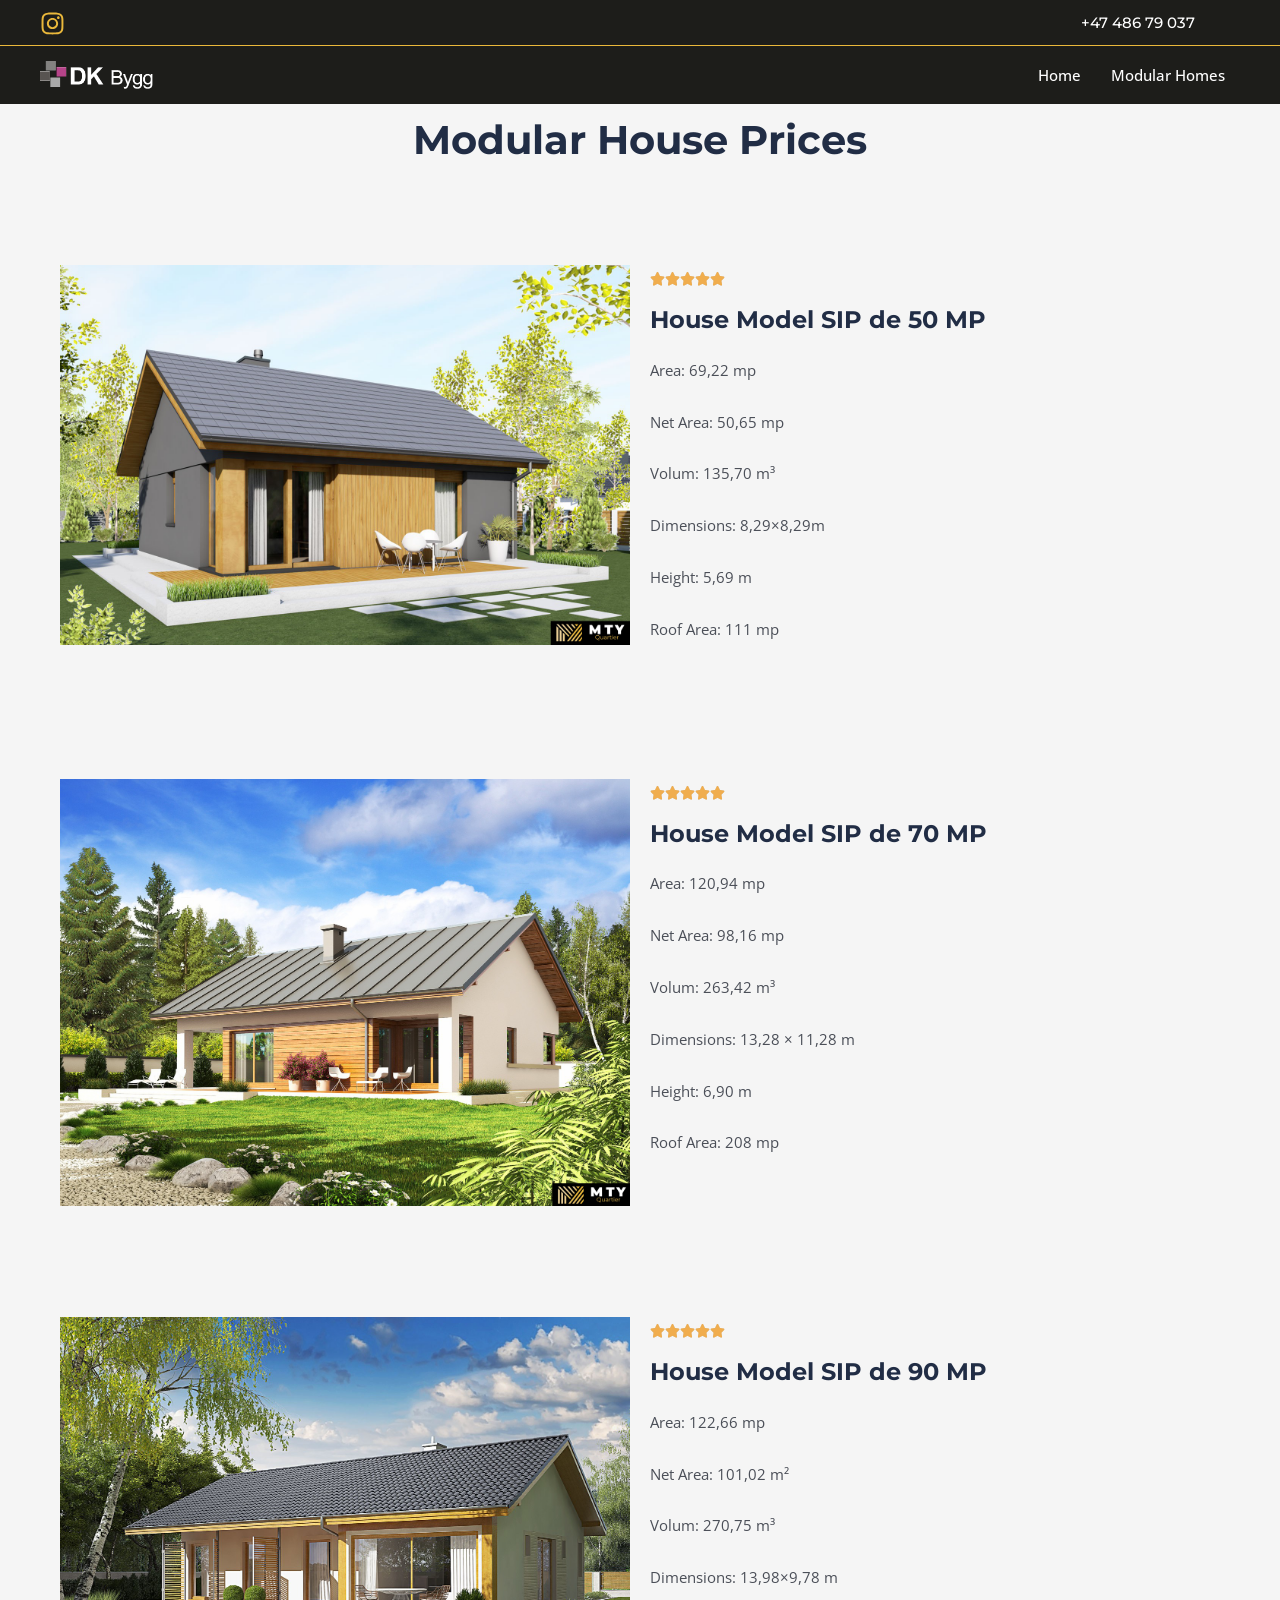
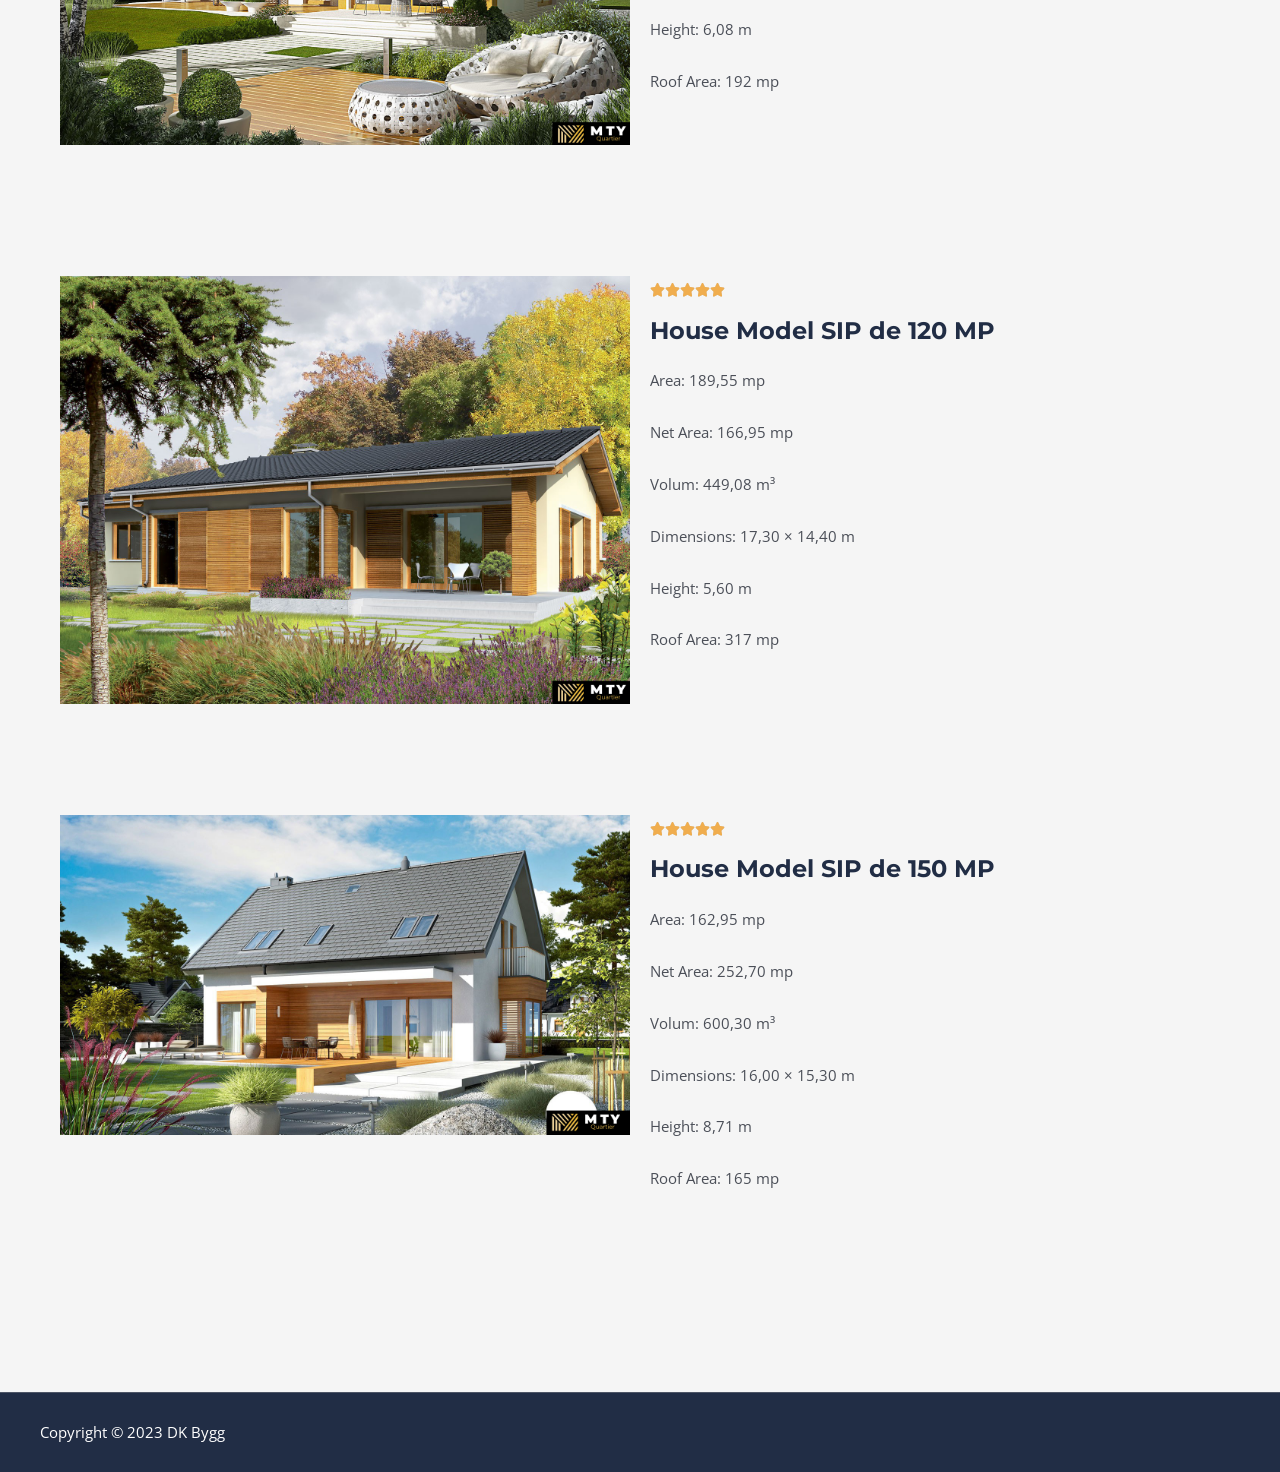
==== commit c6511883: "images" ====
--- a/modular-houses.html
+++ b/modular-houses.html
@@ -240,16 +240,7 @@
 						<div class="ast-header-social-1-wrap ast-header-social-wrap">
 							<div
 								class="header-social-inner-wrap element-social-inner-wrap social-show-label-false ast-social-color-type-custom ast-social-stack-none ast-social-element-style-filled">
-								<a href="https://www.facebook.com/mtyquartier" aria-label=Facebook
-									target="_blank" rel="noopener noreferrer"
-									style="--color: #557dbc; --background-color: transparent;"
-									class="ast-builder-social-element ast-inline-flex ast-facebook header-social-item"><span
-										class="ahfb-svg-iconset ast-inline-flex svg-baseline"><svg
-											xmlns='http://www.w3.org/2000/svg' viewBox='0 0 320 512'>
-											<path
-												d='M279.14 288l14.22-92.66h-88.91v-60.13c0-25.35 12.42-50.06 52.24-50.06h40.42V6.26S260.43 0 225.36 0c-73.22 0-121.08 44.38-121.08 124.72v70.62H22.89V288h81.39v224h100.17V288z'>
-											</path>
-										</svg></span></a><a href="https://www.instagram.com/mtyquartier/"
+								<a href="https://www.instagram.com/dkbyggrehabas/"
 									aria-label=Instagram target="_blank" rel="noopener noreferrer"
 									style="--color: #8a3ab9; --background-color: transparent;"
 									class="ast-builder-social-element ast-inline-flex ast-instagram header-social-item"><span
@@ -257,16 +248,6 @@
 											xmlns='http://www.w3.org/2000/svg' viewBox='0 0 448 512'>
 											<path
 												d='M224.1 141c-63.6 0-114.9 51.3-114.9 114.9s51.3 114.9 114.9 114.9S339 319.5 339 255.9 287.7 141 224.1 141zm0 189.6c-41.1 0-74.7-33.5-74.7-74.7s33.5-74.7 74.7-74.7 74.7 33.5 74.7 74.7-33.6 74.7-74.7 74.7zm146.4-194.3c0 14.9-12 26.8-26.8 26.8-14.9 0-26.8-12-26.8-26.8s12-26.8 26.8-26.8 26.8 12 26.8 26.8zm76.1 27.2c-1.7-35.9-9.9-67.7-36.2-93.9-26.2-26.2-58-34.4-93.9-36.2-37-2.1-147.9-2.1-184.9 0-35.8 1.7-67.6 9.9-93.9 36.1s-34.4 58-36.2 93.9c-2.1 37-2.1 147.9 0 184.9 1.7 35.9 9.9 67.7 36.2 93.9s58 34.4 93.9 36.2c37 2.1 147.9 2.1 184.9 0 35.9-1.7 67.7-9.9 93.9-36.2 26.2-26.2 34.4-58 36.2-93.9 2.1-37 2.1-147.8 0-184.8zM398.8 388c-7.8 19.6-22.9 34.7-42.6 42.6-29.5 11.7-99.5 9-132.1 9s-102.7 2.6-132.1-9c-19.6-7.8-34.7-22.9-42.6-42.6-11.7-29.5-9-99.5-9-132.1s-2.6-102.7 9-132.1c7.8-19.6 22.9-34.7 42.6-42.6 29.5-11.7 99.5-9 132.1-9s102.7-2.6 132.1 9c19.6 7.8 34.7 22.9 42.6 42.6 11.7 29.5 9 99.5 9 132.1s2.7 102.7-9 132.1z'>
-											</path>
-										</svg></span></a><a
-									href="https://www.tiktok.com/@mty.quartier?lang=ro-RO" aria-label=Tiktok
-									target="_blank" rel="noopener noreferrer"
-									style="--color: #1B64F6; --background-color: transparent;"
-									class="ast-builder-social-element ast-inline-flex ast-behance header-social-item"><span
-										class="ahfb-svg-iconset ast-inline-flex svg-baseline"><svg
-											xmlns='http://www.w3.org/2000/svg' viewBox='0 0 32 32'>
-											<path
-												d='M16.708 0.027c1.745-0.027 3.48-0.011 5.213-0.027 0.105 2.041 0.839 4.12 2.333 5.563 1.491 1.479 3.6 2.156 5.652 2.385v5.369c-1.923-0.063-3.855-0.463-5.6-1.291-0.76-0.344-1.468-0.787-2.161-1.24-0.009 3.896 0.016 7.787-0.025 11.667-0.104 1.864-0.719 3.719-1.803 5.255-1.744 2.557-4.771 4.224-7.88 4.276-1.907 0.109-3.812-0.411-5.437-1.369-2.693-1.588-4.588-4.495-4.864-7.615-0.032-0.667-0.043-1.333-0.016-1.984 0.24-2.537 1.495-4.964 3.443-6.615 2.208-1.923 5.301-2.839 8.197-2.297 0.027 1.975-0.052 3.948-0.052 5.923-1.323-0.428-2.869-0.308-4.025 0.495-0.844 0.547-1.485 1.385-1.819 2.333-0.276 0.676-0.197 1.427-0.181 2.145 0.317 2.188 2.421 4.027 4.667 3.828 1.489-0.016 2.916-0.88 3.692-2.145 0.251-0.443 0.532-0.896 0.547-1.417 0.131-2.385 0.079-4.76 0.095-7.145 0.011-5.375-0.016-10.735 0.025-16.093z'>
 											</path>
 										</svg></span></a></div>
 						</div>
@@ -416,7 +397,7 @@
 				<div class="elementor-widget-container">
 			<style>/*! elementor - v3.14.0 - 26-06-2023 */
 .elementor-widget-image{text-align:center}.elementor-widget-image a{display:inline-block}.elementor-widget-image a img[src$=".svg"]{width:48px}.elementor-widget-image img{vertical-align:middle;display:inline-block}</style>									<figure class="wp-caption">
-										<img decoding="async" width="1500" height="1000" src="wp-content/uploads/2023/08/lands2g.png" class="attachment-full size-full wp-image-1103" alt="" srcset="https://mtyquartier.ro/wp-content/uploads/2023/08/lands2g.png 1500w, https://mtyquartier.ro/wp-content/uploads/2023/08/lands2g-300x200.png 300w, https://mtyquartier.ro/wp-content/uploads/2023/08/lands2g-1024x683.png 1024w, https://mtyquartier.ro/wp-content/uploads/2023/08/lands2g-768x512.png 768w" sizes="(max-width: 1500px) 100vw, 1500px" />											
+										<img decoding="async" width="1500" height="1000" src="wp-content/uploads/2023/08/lands2g.png" class="attachment-full size-full wp-image-1103" alt=""/>											
 										</figure>
 									</div>
 				</div>
@@ -456,7 +437,7 @@
 								<div class="elementor-element elementor-element-417d116 elementor-widget elementor-widget-image" data-id="417d116" data-element_type="widget" data-widget_type="image.default">
 				<div class="elementor-widget-container">
 												<figure class="wp-caption">
-										<img decoding="async" loading="lazy" width="1500" height="1125" src="wp-content/uploads/2023/08/lands1g.png" class="attachment-full size-full wp-image-1102" alt="" srcset="https://mtyquartier.ro/wp-content/uploads/2023/08/lands1g.png 1500w, https://mtyquartier.ro/wp-content/uploads/2023/08/lands1g-300x225.png 300w, https://mtyquartier.ro/wp-content/uploads/2023/08/lands1g-1024x768.png 1024w, https://mtyquartier.ro/wp-content/uploads/2023/08/lands1g-768x576.png 768w" sizes="(max-width: 1500px) 100vw, 1500px" />											
+										<img decoding="async" loading="lazy" width="1500" height="1125" src="wp-content/uploads/2023/08/lands1g.png" class="attachment-full size-full wp-image-1102" alt=""  />											
 										</figure>
 									</div>
 				</div>
@@ -494,7 +475,7 @@
 								<div class="elementor-element elementor-element-2f2b0cc elementor-widget elementor-widget-image" data-id="2f2b0cc" data-element_type="widget" data-widget_type="image.default">
 				<div class="elementor-widget-container">
 												<figure class="wp-caption">
-										<img decoding="async" loading="lazy" width="1500" height="1125" src="wp-content/uploads/2023/08/view_k8n0qq00dcr27e_Full.png" class="attachment-full size-full wp-image-1130" alt="" srcset="https://mtyquartier.ro/wp-content/uploads/2023/08/view_k8n0qq00dcr27e_Full.png 1500w, https://mtyquartier.ro/wp-content/uploads/2023/08/view_k8n0qq00dcr27e_Full-300x225.png 300w, https://mtyquartier.ro/wp-content/uploads/2023/08/view_k8n0qq00dcr27e_Full-1024x768.png 1024w, https://mtyquartier.ro/wp-content/uploads/2023/08/view_k8n0qq00dcr27e_Full-768x576.png 768w" sizes="(max-width: 1500px) 100vw, 1500px" />											
+										<img decoding="async" loading="lazy" width="1500" height="1125" src="wp-content/uploads/2023/08/view_k8n0qq00dcr27e_Full.png" class="attachment-full size-full wp-image-1130" alt=""  />											
 										</figure>
 									</div>
 				</div>
@@ -540,7 +521,7 @@
 								<div class="elementor-element elementor-element-40f9134 elementor-widget elementor-widget-image" data-id="40f9134" data-element_type="widget" data-widget_type="image.default">
 				<div class="elementor-widget-container">
 												<figure class="wp-caption">
-										<img decoding="async" loading="lazy" width="1500" height="1126" src="wp-content/uploads/2023/08/view_ccbkr9f0dibffa_Full.png" class="attachment-full size-full wp-image-1127" alt="" srcset="https://mtyquartier.ro/wp-content/uploads/2023/08/view_ccbkr9f0dibffa_Full.png 1500w, https://mtyquartier.ro/wp-content/uploads/2023/08/view_ccbkr9f0dibffa_Full-300x225.png 300w, https://mtyquartier.ro/wp-content/uploads/2023/08/view_ccbkr9f0dibffa_Full-1024x769.png 1024w, https://mtyquartier.ro/wp-content/uploads/2023/08/view_ccbkr9f0dibffa_Full-768x577.png 768w" sizes="(max-width: 1500px) 100vw, 1500px" />											
+										<img decoding="async" loading="lazy" width="1500" height="1126" src="wp-content/uploads/2023/08/view_ccbkr9f0dibffa_Full.png" class="attachment-full size-full wp-image-1127" alt="" />											
 										</figure>
 									</div>
 				</div>
@@ -578,7 +559,7 @@
 								<div class="elementor-element elementor-element-a8f7e2a elementor-widget elementor-widget-image" data-id="a8f7e2a" data-element_type="widget" data-widget_type="image.default">
 				<div class="elementor-widget-container">
 												<figure class="wp-caption">
-										<img decoding="async" loading="lazy" width="1500" height="844" src="wp-content/uploads/2023/08/view_b4ivdhf0fjh183_Full.png" class="attachment-full size-full wp-image-1126" alt="" srcset="https://mtyquartier.ro/wp-content/uploads/2023/08/view_b4ivdhf0fjh183_Full.png 1500w, https://mtyquartier.ro/wp-content/uploads/2023/08/view_b4ivdhf0fjh183_Full-300x169.png 300w, https://mtyquartier.ro/wp-content/uploads/2023/08/view_b4ivdhf0fjh183_Full-1024x576.png 1024w, https://mtyquartier.ro/wp-content/uploads/2023/08/view_b4ivdhf0fjh183_Full-768x432.png 768w" sizes="(max-width: 1500px) 100vw, 1500px" />											
+										<img decoding="async" loading="lazy" width="1500" height="844" src="wp-content/uploads/2023/08/view_b4ivdhf0fjh183_Full.png" class="attachment-full size-full wp-image-1126" alt="" />											
 										</figure>
 									</div>
 				</div>
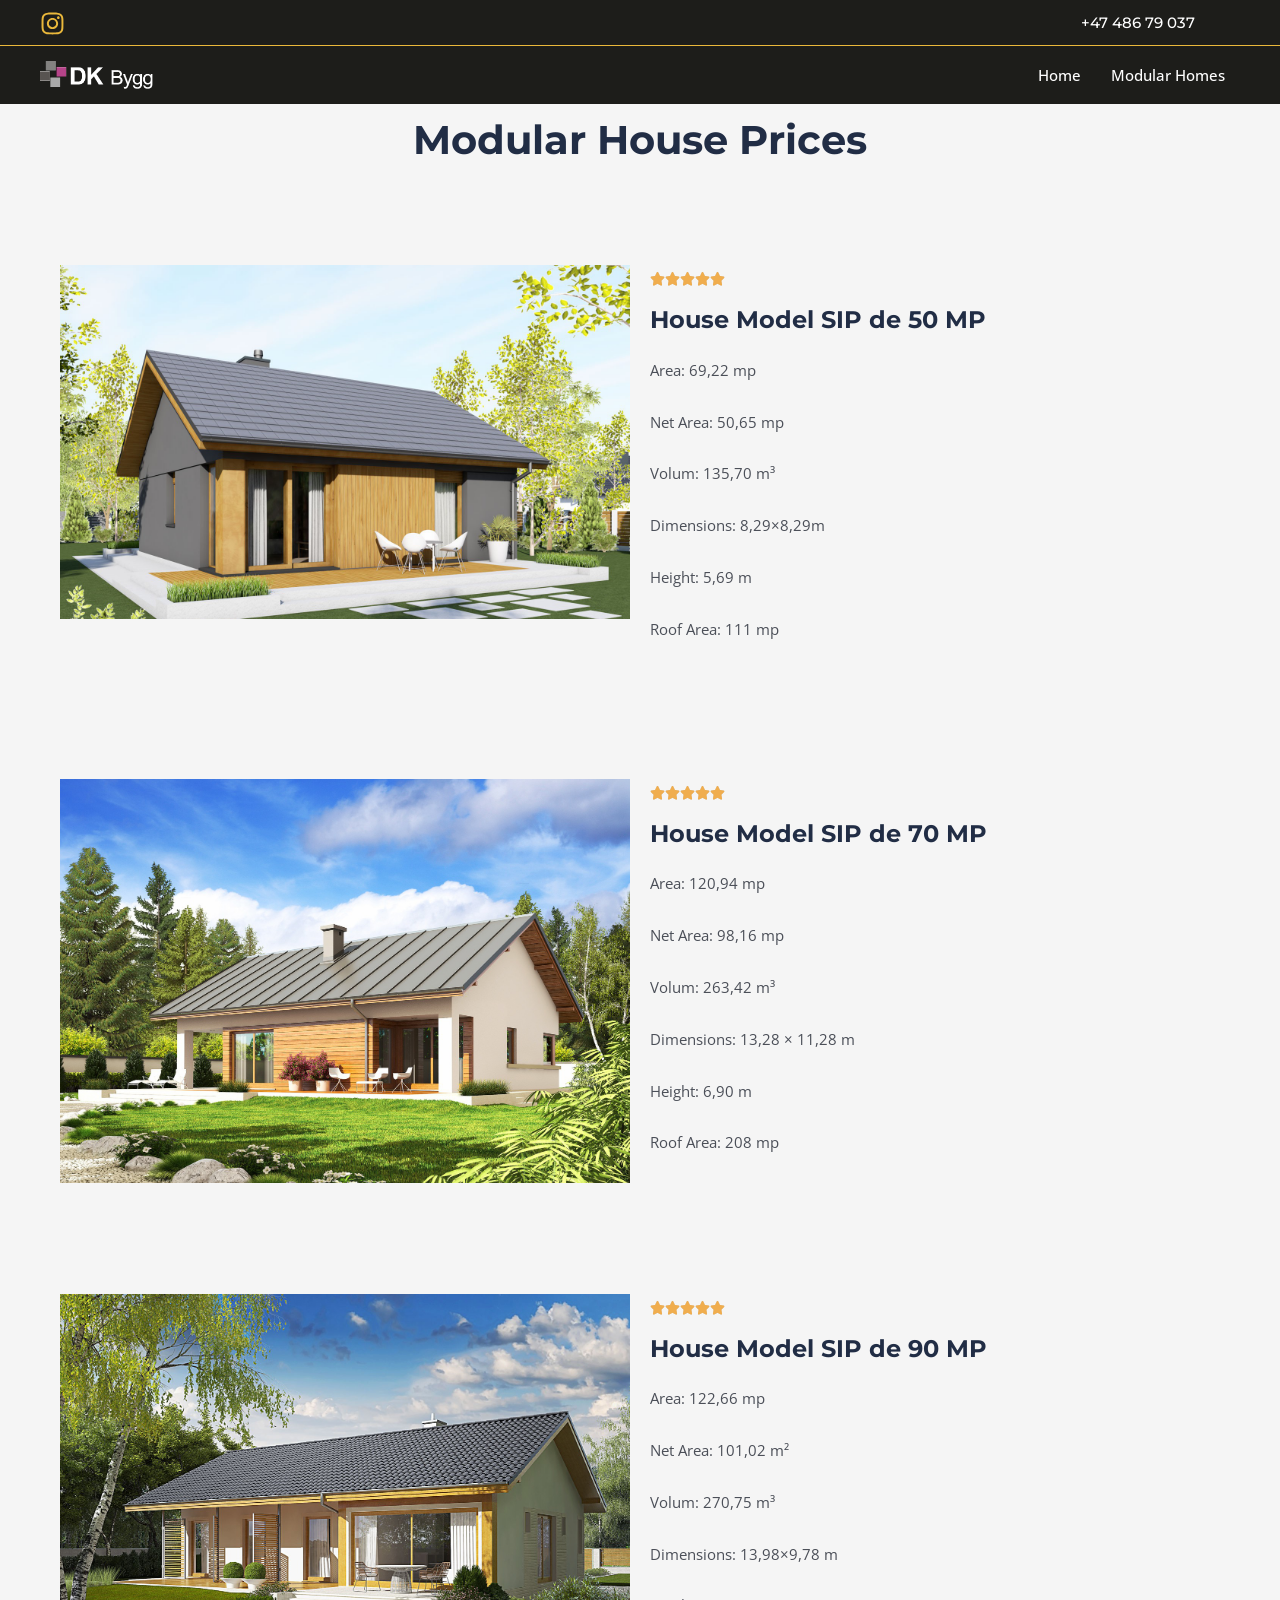
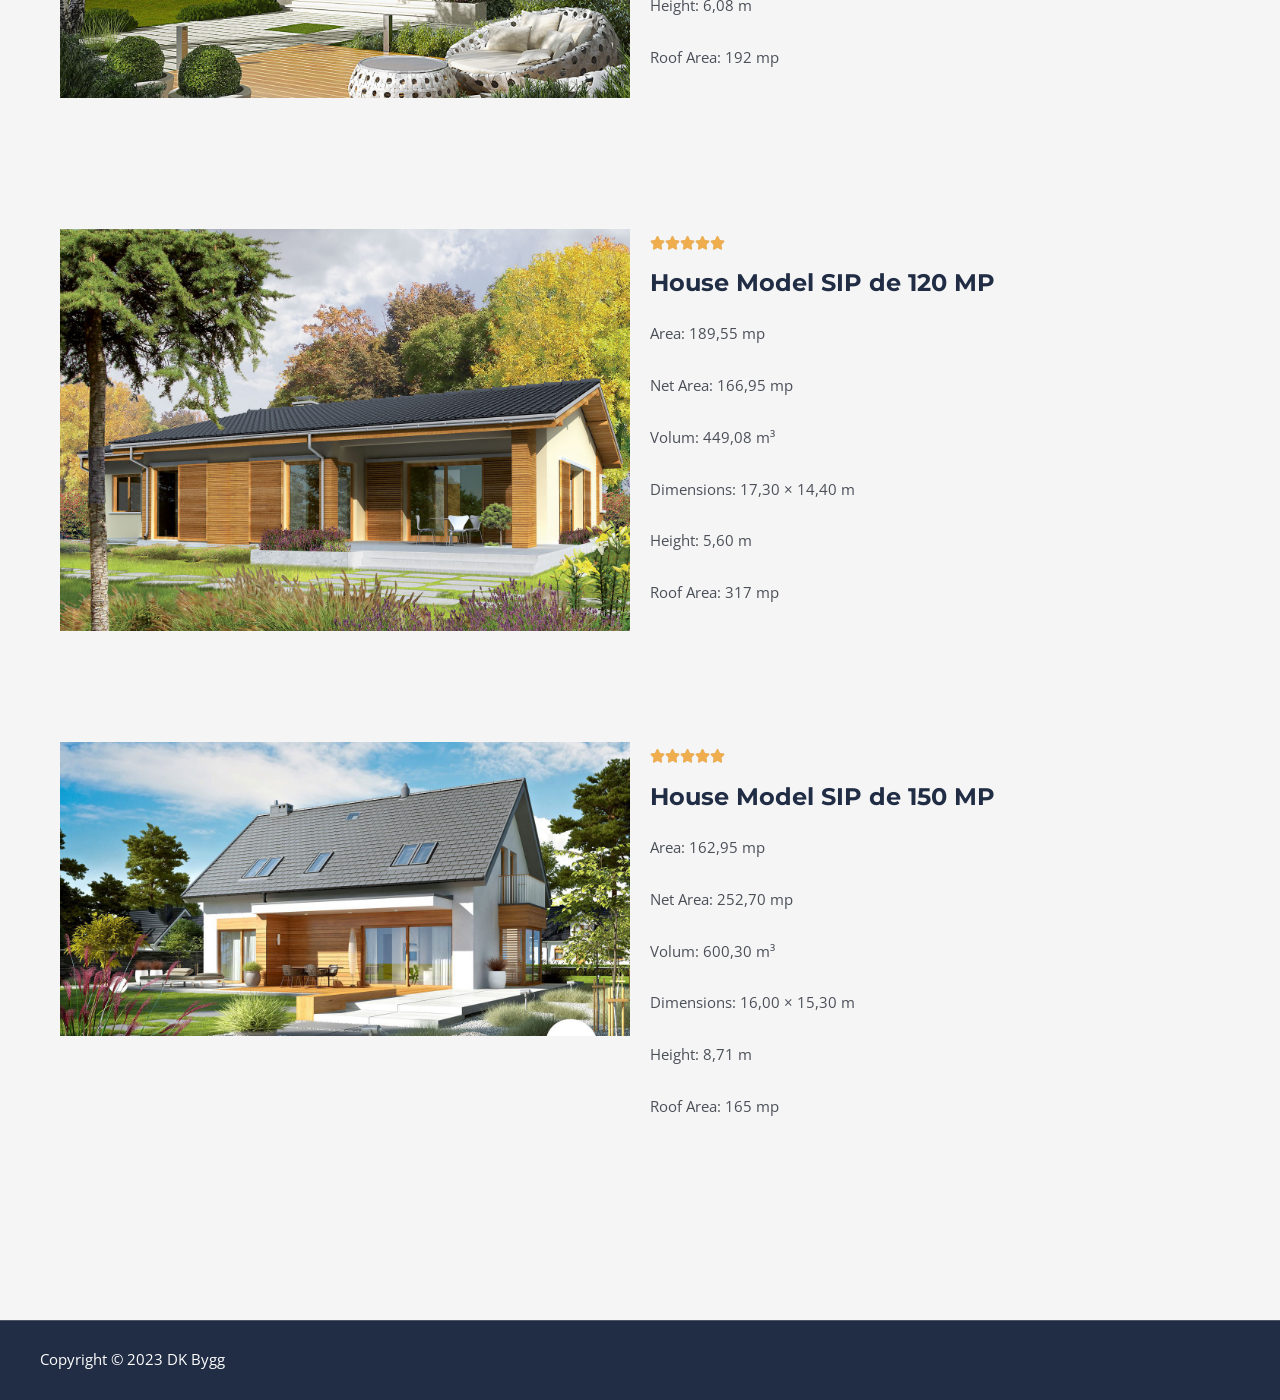
==== commit 2b45bf41: "imageS" ====
--- a/modular-houses.html
+++ b/modular-houses.html
@@ -397,7 +397,7 @@
 				<div class="elementor-widget-container">
 			<style>/*! elementor - v3.14.0 - 26-06-2023 */
 .elementor-widget-image{text-align:center}.elementor-widget-image a{display:inline-block}.elementor-widget-image a img[src$=".svg"]{width:48px}.elementor-widget-image img{vertical-align:middle;display:inline-block}</style>									<figure class="wp-caption">
-										<img decoding="async" width="1500" height="1000" src="wp-content/uploads/2023/08/lands2g.png" class="attachment-full size-full wp-image-1103" alt=""/>											
+										<img decoding="async" width="1500" height="1000" src="model-1.png" class="attachment-full size-full wp-image-1103" alt=""/>											
 										</figure>
 									</div>
 				</div>
@@ -437,7 +437,7 @@
 								<div class="elementor-element elementor-element-417d116 elementor-widget elementor-widget-image" data-id="417d116" data-element_type="widget" data-widget_type="image.default">
 				<div class="elementor-widget-container">
 												<figure class="wp-caption">
-										<img decoding="async" loading="lazy" width="1500" height="1125" src="wp-content/uploads/2023/08/lands1g.png" class="attachment-full size-full wp-image-1102" alt=""  />											
+										<img decoding="async" loading="lazy" width="1500" height="1125" src="model-2.png" class="attachment-full size-full wp-image-1102" alt=""  />											
 										</figure>
 									</div>
 				</div>
@@ -475,7 +475,7 @@
 								<div class="elementor-element elementor-element-2f2b0cc elementor-widget elementor-widget-image" data-id="2f2b0cc" data-element_type="widget" data-widget_type="image.default">
 				<div class="elementor-widget-container">
 												<figure class="wp-caption">
-										<img decoding="async" loading="lazy" width="1500" height="1125" src="wp-content/uploads/2023/08/view_k8n0qq00dcr27e_Full.png" class="attachment-full size-full wp-image-1130" alt=""  />											
+										<img decoding="async" loading="lazy" width="1500" height="1125" src="model-3.png" class="attachment-full size-full wp-image-1130" alt=""  />											
 										</figure>
 									</div>
 				</div>
@@ -521,7 +521,7 @@
 								<div class="elementor-element elementor-element-40f9134 elementor-widget elementor-widget-image" data-id="40f9134" data-element_type="widget" data-widget_type="image.default">
 				<div class="elementor-widget-container">
 												<figure class="wp-caption">
-										<img decoding="async" loading="lazy" width="1500" height="1126" src="wp-content/uploads/2023/08/view_ccbkr9f0dibffa_Full.png" class="attachment-full size-full wp-image-1127" alt="" />											
+										<img decoding="async" loading="lazy" width="1500" height="1126" src="model-4.png" class="attachment-full size-full wp-image-1127" alt="" />											
 										</figure>
 									</div>
 				</div>
@@ -559,7 +559,7 @@
 								<div class="elementor-element elementor-element-a8f7e2a elementor-widget elementor-widget-image" data-id="a8f7e2a" data-element_type="widget" data-widget_type="image.default">
 				<div class="elementor-widget-container">
 												<figure class="wp-caption">
-										<img decoding="async" loading="lazy" width="1500" height="844" src="wp-content/uploads/2023/08/view_b4ivdhf0fjh183_Full.png" class="attachment-full size-full wp-image-1126" alt="" />											
+										<img decoding="async" loading="lazy" width="1500" height="844" src="model-5.png" class="attachment-full size-full wp-image-1126" alt="" />											
 										</figure>
 									</div>
 				</div>
